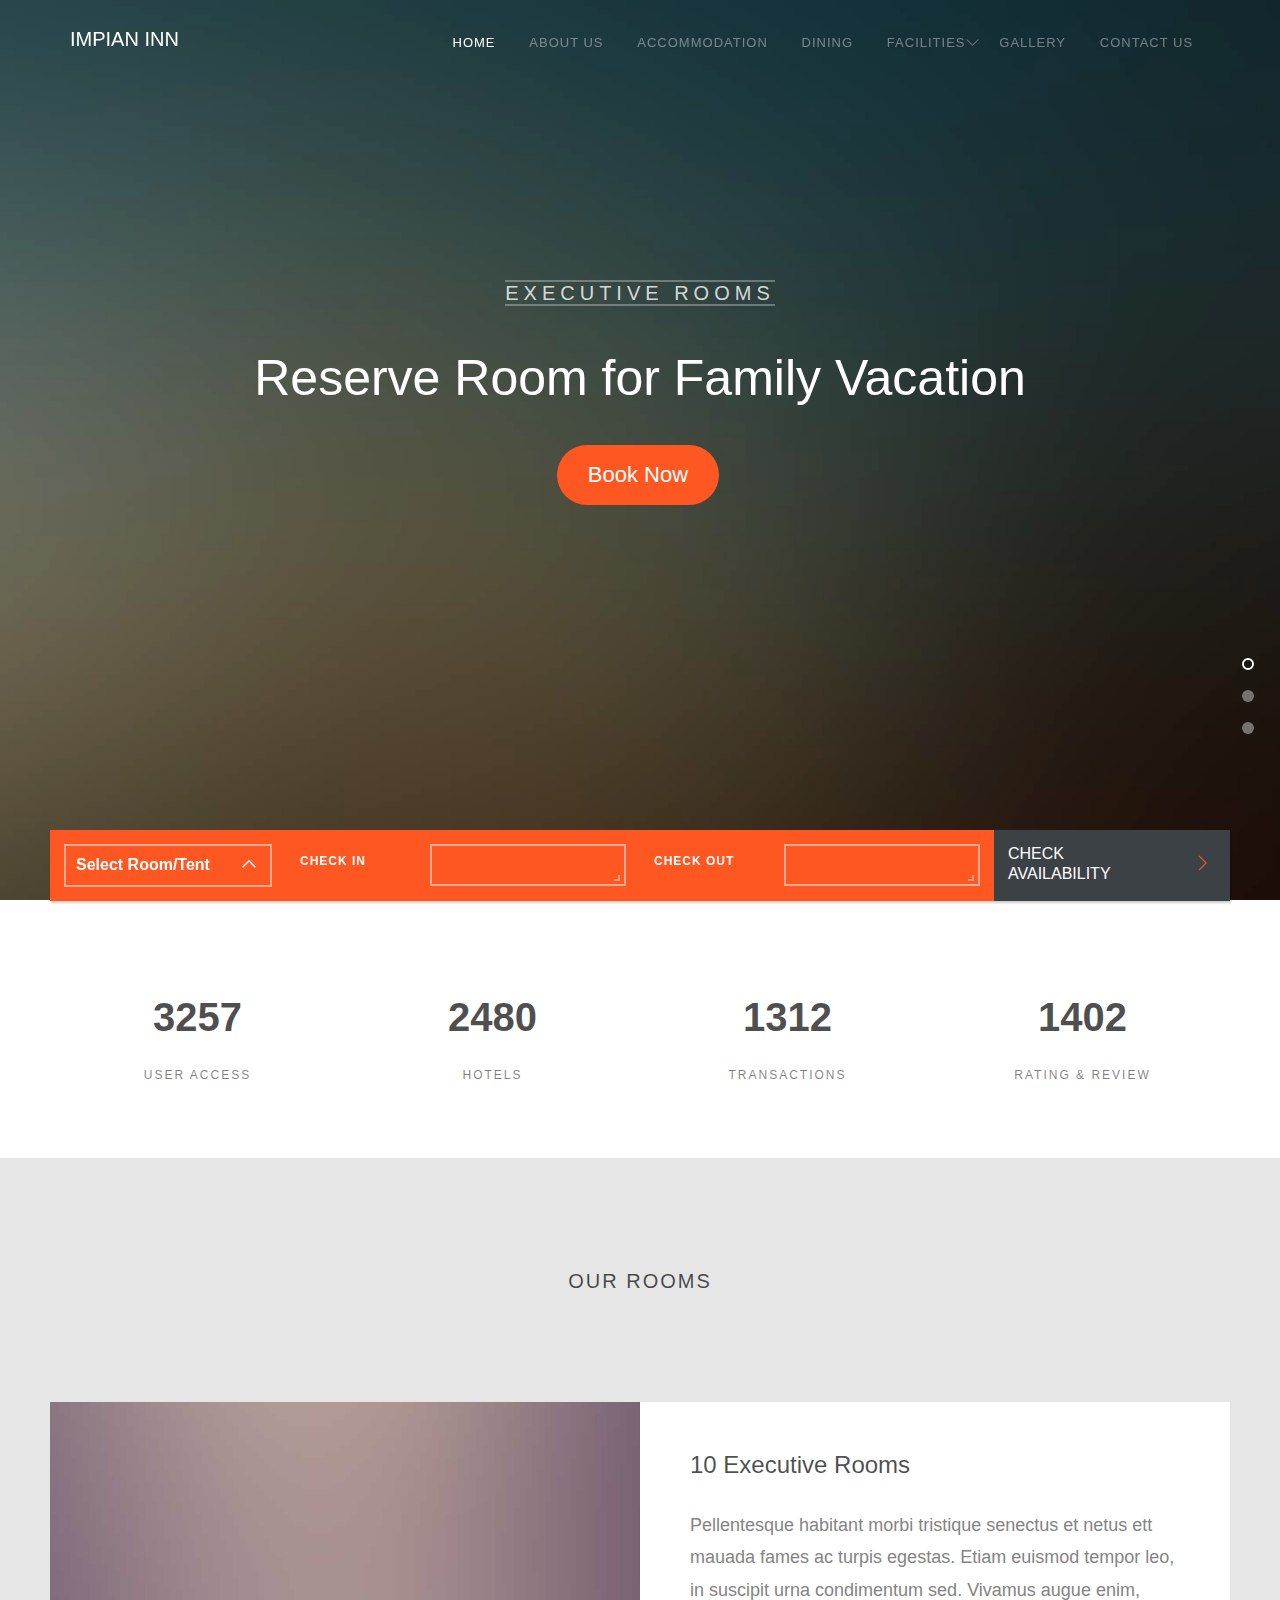
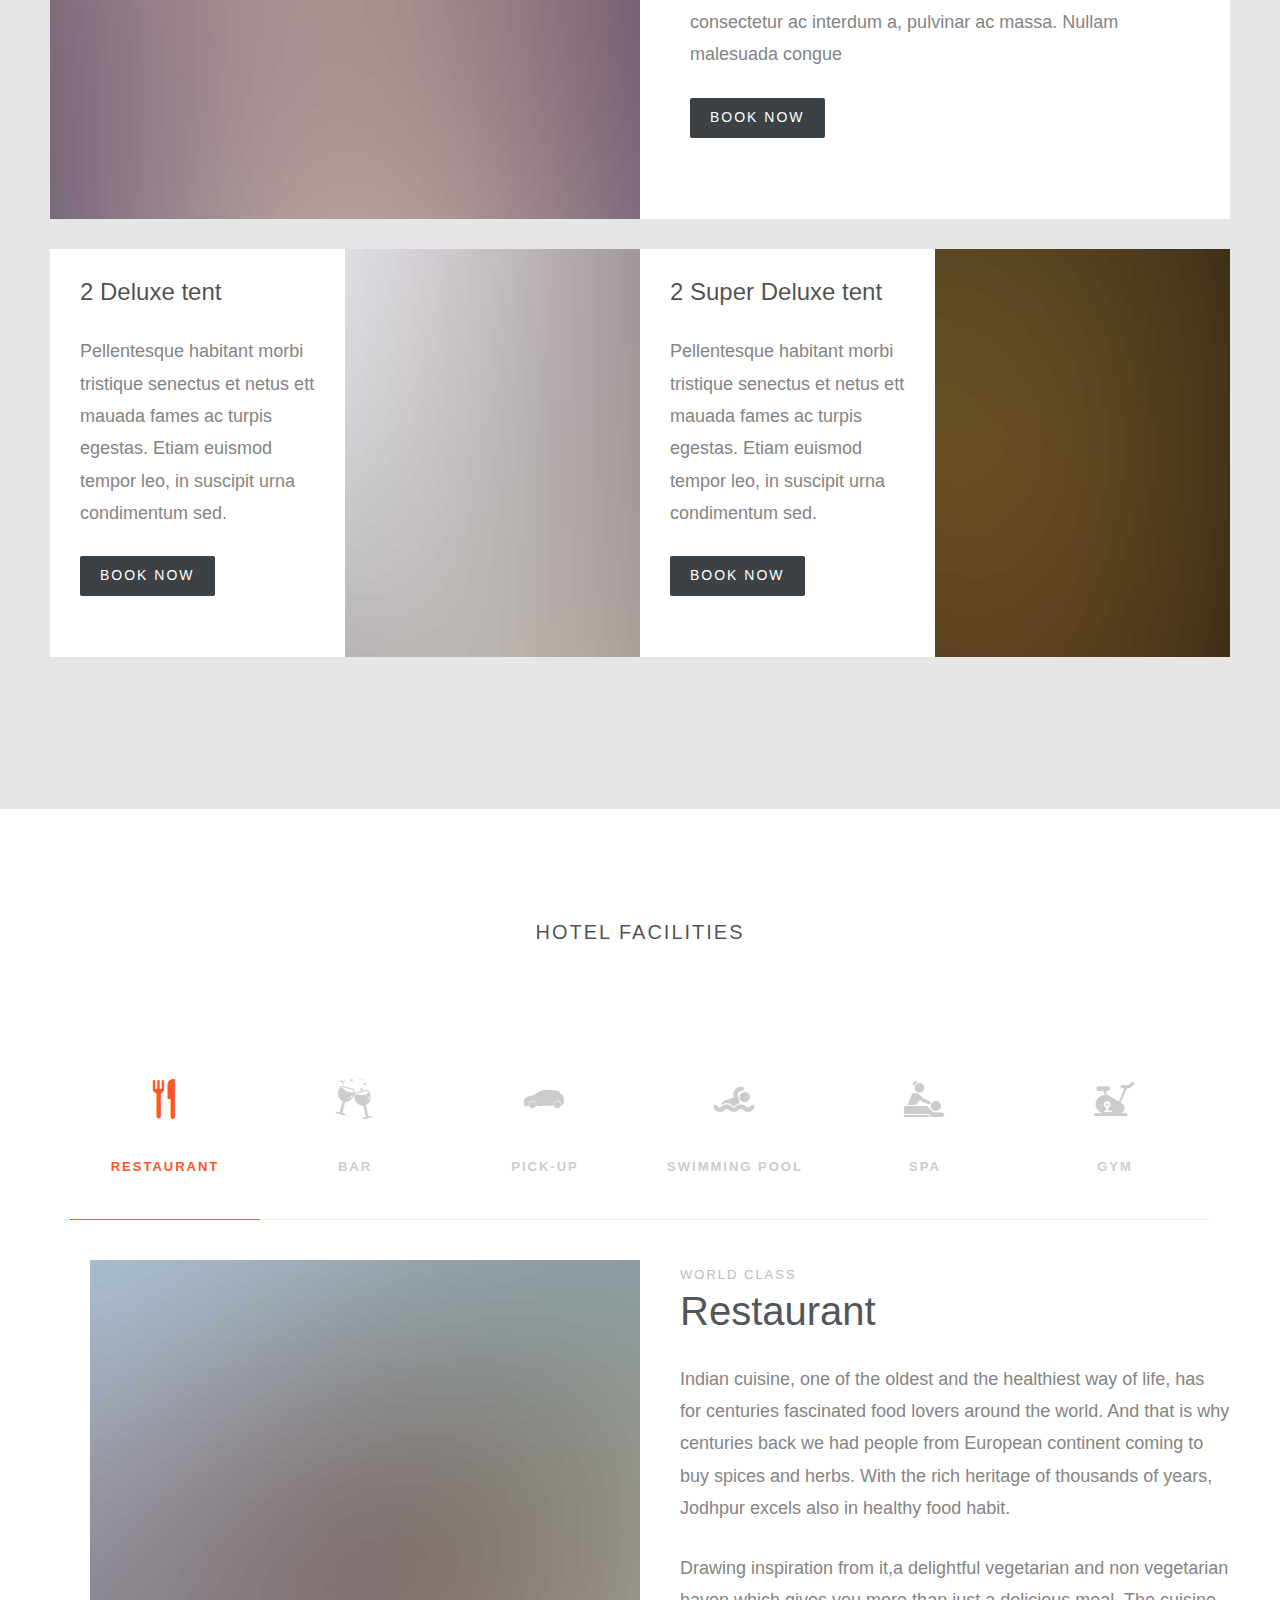
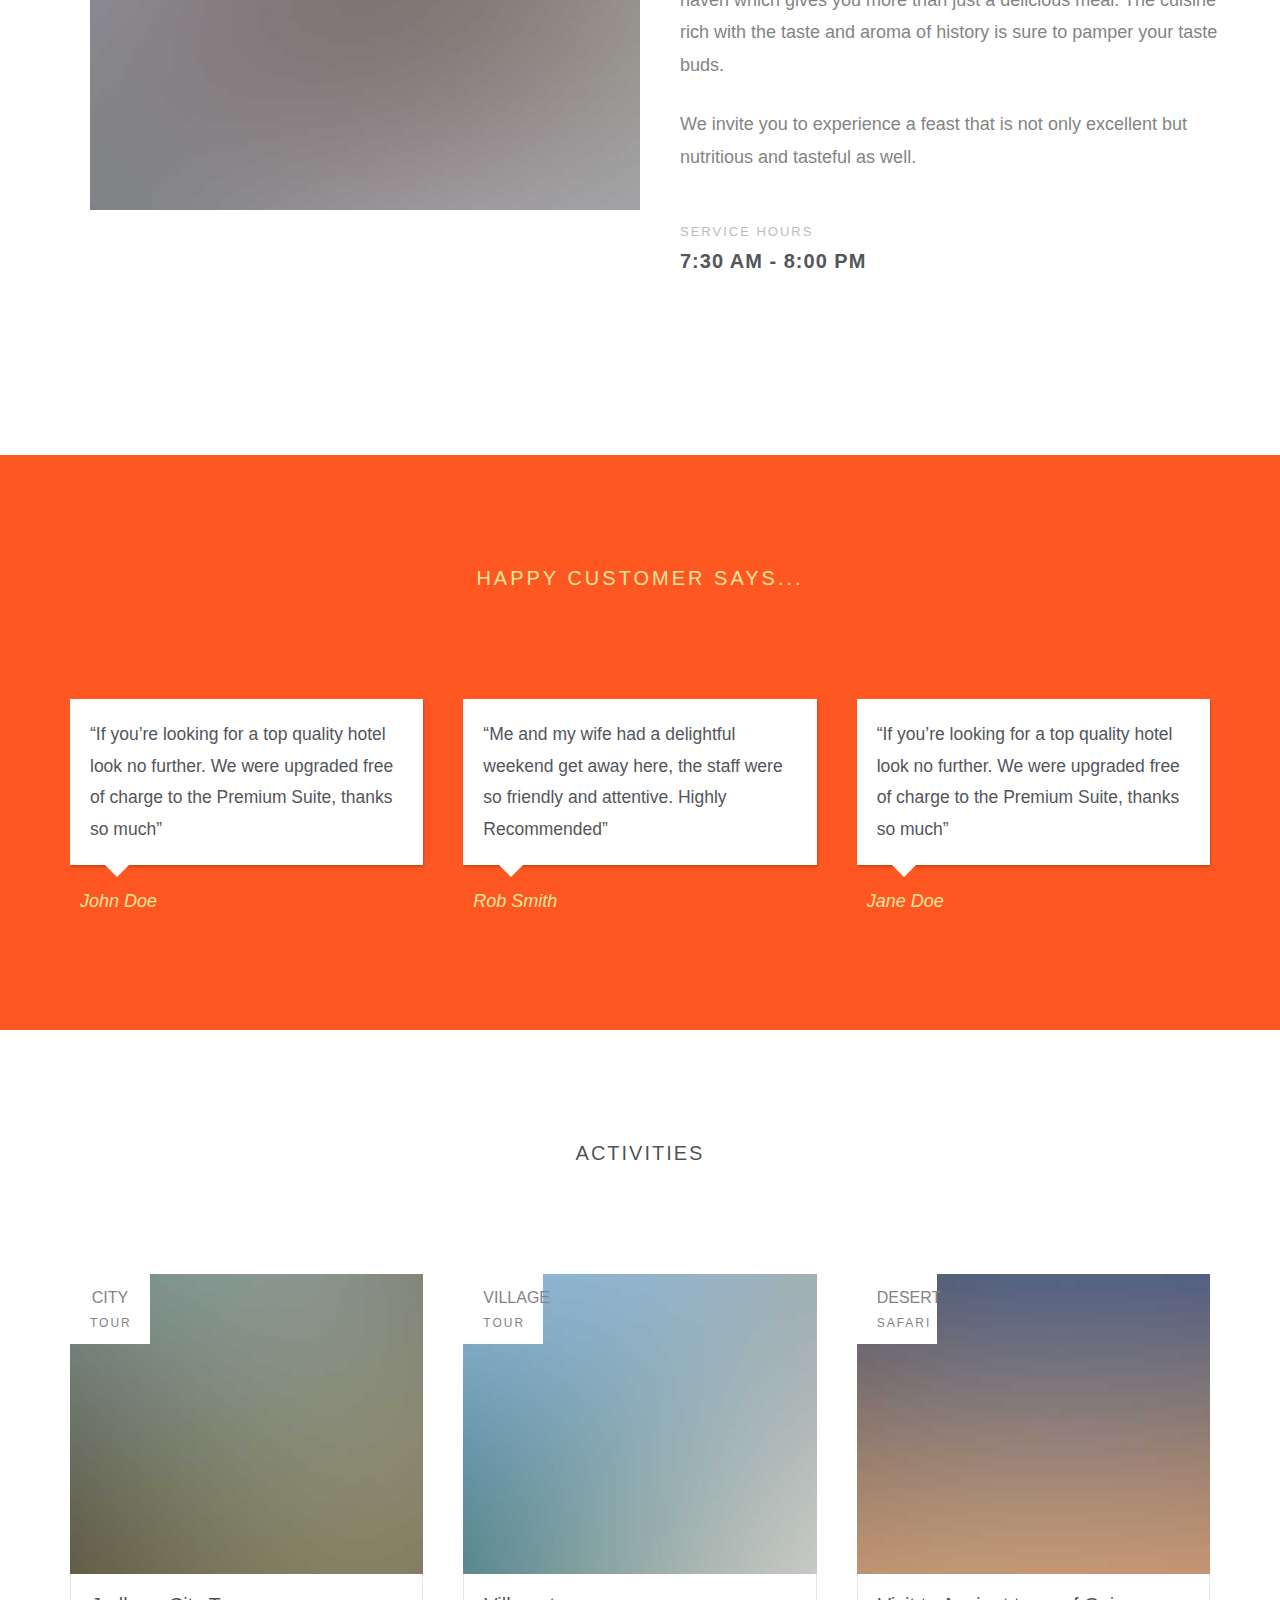
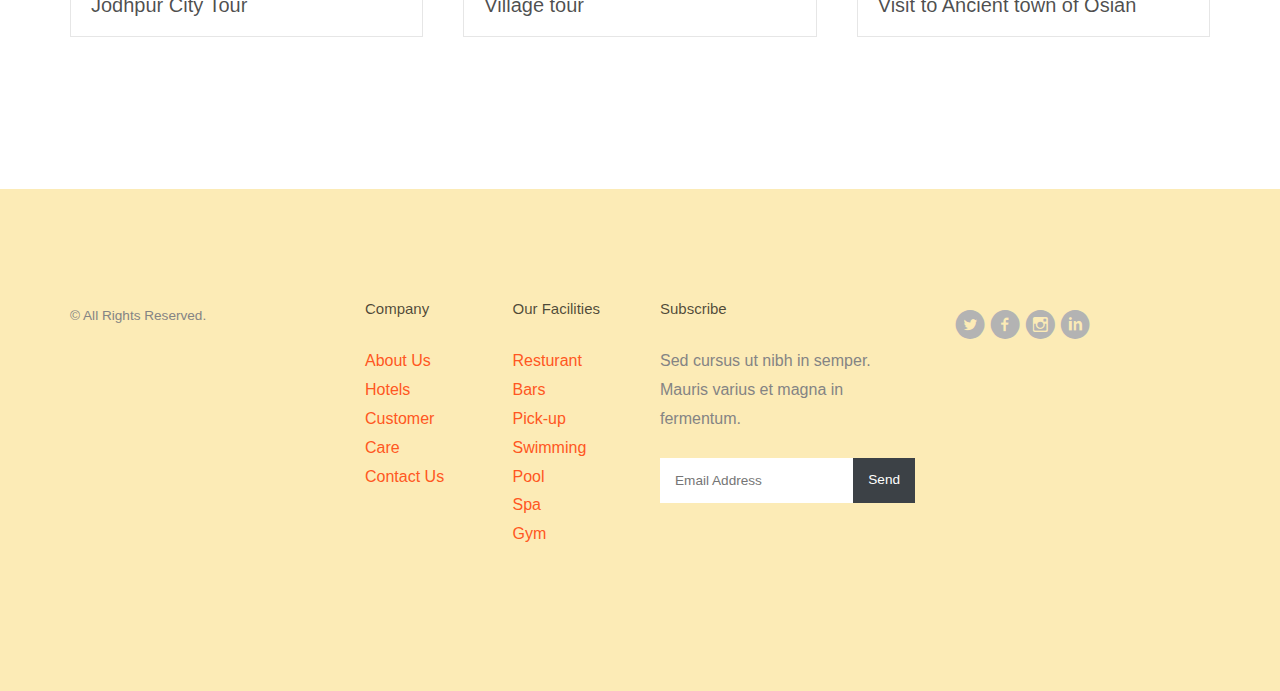
==== index.html @ e3e2f2d7 "Impian Inn Website" ====
<!DOCTYPE html>
<!--[if lt IE 7]>      <html class="no-js lt-ie9 lt-ie8 lt-ie7"> <![endif]-->
<!--[if IE 7]>         <html class="no-js lt-ie9 lt-ie8"> <![endif]-->
<!--[if IE 8]>         <html class="no-js lt-ie9"> <![endif]-->
<!--[if gt IE 8]><!--> <html class="no-js"> <!--<![endif]-->
	<head>
	<meta charset="utf-8">
	<meta http-equiv="X-UA-Compatible" content="IE=edge">
	<title>Impian </title>
	<meta name="viewport" content="width=device-width, initial-scale=1">
	<meta name="description" content="Free HTML5 Template by FREEHTML5.CO" />
	<meta name="keywords" content="free html5, free template, free bootstrap, html5, css3, mobile first, responsive" />
	<meta name="author" content="FREEHTML5.CO" />

  

  	<!-- Facebook and Twitter integration -->
	<meta property="og:title" content=""/>
	<meta property="og:image" content=""/>
	<meta property="og:url" content=""/>
	<meta property="og:site_name" content=""/>
	<meta property="og:description" content=""/>
	<meta name="twitter:title" content="" />
	<meta name="twitter:image" content="" />
	<meta name="twitter:url" content="" />
	<meta name="twitter:card" content="" />

	<!-- Place favicon.ico and apple-touch-icon.png in the root directory -->
	<link rel="shortcut icon" href="favicon.ico">
	<!-- <link href='https://fonts.googleapis.com/css?family=Lato:400,100,100italic,300,300italic,400italic,700italic,900,700,900italic' rel='stylesheet' type='text/css'> -->

	<!-- Stylesheets -->
	<!-- Dropdown Menu -->
	<link rel="stylesheet" href="css/superfish.css">
	<!-- Owl Slider -->
	<!-- <link rel="stylesheet" href="css/owl.carousel.css"> -->
	<!-- <link rel="stylesheet" href="css/owl.theme.default.min.css"> -->
	<!-- Date Picker -->
	<link rel="stylesheet" href="css/bootstrap-datepicker.min.css">
	<!-- CS Select -->
	<link rel="stylesheet" href="css/cs-select.css">
	<link rel="stylesheet" href="css/cs-skin-border.css">

	<!-- Themify Icons -->
	<link rel="stylesheet" href="css/themify-icons.css">
	<!-- Flat Icon -->
	<link rel="stylesheet" href="css/flaticon.css">
	<!-- Icomoon -->
	<link rel="stylesheet" href="css/icomoon.css">
	<!-- Flexslider  -->
	<link rel="stylesheet" href="css/flexslider.css">
	
	<!-- Style -->
	<link rel="stylesheet" href="css/style.css">

	<!-- Modernizr JS -->
	<script src="js/modernizr-2.6.2.min.js"></script>
	<!-- FOR IE9 below -->
	<!--[if lt IE 9]>
	<script src="js/respond.min.js"></script>
	<![endif]-->

</head>
<body>
	<!--Header Section Start-->
	<div id="fh5co-wrapper">
	<div id="fh5co-page">
	<div id="fh5co-header">
		<header id="fh5co-header-section">
			<div class="container">
				<div class="nav-header">
					<a href="#" class="js-fh5co-nav-toggle fh5co-nav-toggle"><i></i></a>
					<h1 id="fh5co-logo"><a href="index.html">Impian Inn</a></h1>
					<nav id="fh5co-menu-wrap" role="navigation">
						<ul class="sf-menu" id="fh5co-primary-menu">
							<li><a class="active" href="index.html">Home</a></li>
							<li>
								<a href="about.html" class="fh5co-sub-ddown">About Us</a>
								<!--<ul class="fh5co-sub-menu">
								 	<li><a href="#">Luxe Hotel</a></li>
								 	<li><a href="#">Deluxe Hotel</a></li>
									<li>
										<a href="#" class="fh5co-sub-ddown">King Hotel</a>
										<ul class="fh5co-sub-menu">
											<li><a href="http://freehtml5.co/preview/?item=build-free-html5-bootstrap-template" target="_blank">Build</a></li>
											<li><a href="http://freehtml5.co/preview/?item=work-free-html5-template-bootstrap" target="_blank">Work</a></li>
											<li><a href="http://freehtml5.co/preview/?item=light-free-html5-template-bootstrap" target="_blank">Light</a></li>
											<li><a href="http://freehtml5.co/preview/?item=relic-free-html5-template-using-bootstrap" target="_blank">Relic</a></li>
											<li><a href="http://freehtml5.co/preview/?item=display-free-html5-template-using-bootstrap" target="_blank">Display</a></li>
											<li><a href="http://freehtml5.co/preview/?item=sprint-free-html5-template-bootstrap" target="_blank">Sprint</a></li>
										</ul>
									</li>
									<li><a href="#">Five Star Hotel</a></li> 
								</ul> -->
							</li>
							<li>
								<a href="accommodation.html" class="fh5co-sub-ddown">Accommodation</a>
								
							</li>

							
							<li>
								<a href="daining.html">Dining</a>
								
							</li>


							<li>
								<a href="">Facilities</a>
								<ul class="fh5co-sub-menu">
									<li><a href="#">Swimming Pool</a></li>
									<li><a href="#">Location</a></li>
									<li><a href="#">Nearby Attractions</a></li>
									<li><a href="#">Getting Here</a></li>
									<li><a href="#">Offers</a></li>
									<li><a href="#">Special Deals</a></li>
									<li><a href="#">Packages</a></li>
								   
							   </ul>
							</li>
							<li><a href="gallery.html">Gallery</a></li>
							<li><a href="contact.html">Contact Us</a></li>
						</ul>
					</nav>
				</div>
			</div>
		</header>
		
	</div>
	<!-- Header Section End -->
	<aside id="fh5co-hero" class="js-fullheight">
		<div class="flexslider js-fullheight">
			<ul class="slides">
		   	<li style="background-image: url(images/slider1.jpg);">
		   		<div class="overlay-gradient"></div>
		   		<div class="container">
		   			<div class="col-md-12 col-md-offset-0 text-center slider-text">
		   				<div class="slider-text-inner js-fullheight">
		   					<div class="desc">
		   						<p><span>Executive Rooms</span></p>
		   						<h2>Reserve Room for Family Vacation</h2>
			   					<p>
			   						<a href="#" class="btn btn-primary btn-lg">Book Now</a>
			   					</p>
		   					</div>
		   				</div>
		   			</div>
		   		</div>
		   	</li>
		   	<li style="background-image: url(images/slider2.jpg);">
		   		<div class="overlay-gradient"></div>
		   		<div class="container">
		   			<div class="col-md-12 col-md-offset-0 text-center slider-text">
		   				<div class="slider-text-inner js-fullheight">
		   					<div class="desc">
		   						<p><span>Deluxe Tent</span></p>
		   						<h2>Make Your Vacation Comfortable</h2>
			   					<p>
			   						<a href="#" class="btn btn-primary btn-lg">Book Now</a>
			   					</p>
		   					</div>
		   				</div>
		   			</div>
		   		</div>
		   	</li>
		   	<li style="background-image: url(images/slider3.jpg);">
		   		<div class="overlay-gradient"></div>
		   		<div class="container">
		   			<div class="col-md-12 col-md-offset-0 text-center slider-text">
		   				<div class="slider-text-inner js-fullheight">
		   					<div class="desc">
		   						<p><span>Impian Inn</span></p>
		   						<h2>A Best Place To Enjoy Your Life</h2>
			   					<p>
			   						<a href="#" class="btn btn-primary btn-lg">Book Now</a>
			   					</p>
		   					</div>
		   				</div>
		   			</div>
		   		</div>
		   	</li>
		   	
		  	</ul>
	  	</div>
	</aside>
	<!--Header Section End-->

	<!--Chech Availability Form Start-->

	<div class="wrap">
		<div class="container">
			<div class="row">
				<div id="availability">
					<form action="#">

						<div class="a-col">
							<section>
								<select class="cs-select cs-skin-border">
									<option value="" disabled selected>Select Room/Tent</option>
									<option value="email">10 Executive Rooms</option>
									<option value="twitter">2 Deluxe tent</option>
									<option value="linkedin">2  Super Deluxe tent</option>
								</select>
							</section>
						</div>
						<div class="a-col alternate">
							<div class="input-field">
								<label for="date-start">Check In</label>
								<input type="text" class="form-control" id="date-start" />
							</div>
						</div>
						<div class="a-col alternate">
							<div class="input-field">
								<label for="date-end">Check Out</label>
								<input type="text" class="form-control" id="date-end" />
							</div>
						</div>
						<div class="a-col action">
							<a href="#">
								<span>Check</span>
								Availability
							</a>
						</div>
					</form>
				</div>
			</div>
		</div>
	</div>

	<!--Chech Availability Form End-->

	<!--Counter's Section Start-->
	
	<div id="fh5co-counter-section" class="fh5co-counters">
		<div class="container">
			<div class="row">
				<div class="col-md-3 text-center">
					<span class="fh5co-counter js-counter" data-from="0" data-to="20356" data-speed="5000" data-refresh-interval="50"></span>
					<span class="fh5co-counter-label">User Access</span>
				</div>
				<div class="col-md-3 text-center">
					<span class="fh5co-counter js-counter" data-from="0" data-to="15501" data-speed="5000" data-refresh-interval="50"></span>
					<span class="fh5co-counter-label">Hotels</span>
				</div>
				<div class="col-md-3 text-center">
					<span class="fh5co-counter js-counter" data-from="0" data-to="8200" data-speed="5000" data-refresh-interval="50"></span>
					<span class="fh5co-counter-label">Transactions</span>
				</div>
				<div class="col-md-3 text-center">
					<span class="fh5co-counter js-counter" data-from="0" data-to="8763" data-speed="5000" data-refresh-interval="50"></span>
					<span class="fh5co-counter-label">Rating &amp; Review</span>
				</div>
			</div>
		</div>
	</div>

	<!--Counter's Section End-->

	<!--Our Room's Section Start-->

	<div id="featured-hotel" class="fh5co-bg-color">
		<div class="container">
			
			<div class="row">
				<div class="col-md-12">
					<div class="section-title text-center">
						<h2>Our Rooms</h2>
					</div>
				</div>
			</div>

			<div class="row">
				<div class="feature-full-1col">
					<div class="image" style="background-image: url(images/hotel_feture_1.jpg);">
						<div class="descrip text-center">
							<p><small>For as low as</small><span>$100/night</span></p>
						</div>
					</div>
					<div class="desc">
						<h3>10 Executive Rooms</h3>
						<p>Pellentesque habitant morbi tristique senectus et netus ett mauada fames ac turpis egestas. Etiam euismod tempor leo, in suscipit urna condimentum sed. Vivamus augue enim, consectetur ac interdum a, pulvinar ac massa. Nullam malesuada congue </p>
						<p><a href="#" class="btn btn-primary btn-luxe-primary">Book Now <i class="ti-angle-right"></i></a></p>
					</div>
				</div>

				<div class="feature-full-2col">
					<div class="f-hotel">
						<div class="image" style="background-image: url(images/hotel_feture_2.jpg);">
							<div class="descrip text-center">
								<p><small>For as low as</small><span>$99/night</span></p>
							</div>
						</div>
						<div class="desc">
							<h3>2 Deluxe tent</h3>
							<p>Pellentesque habitant morbi tristique senectus et netus ett mauada fames ac turpis egestas. Etiam euismod tempor leo, 
							in suscipit urna condimentum sed. </p>
							<p><a href="#" class="btn btn-primary btn-luxe-primary">Book Now <i class="ti-angle-right"></i></a></p>
						</div>
					</div>
					<div class="f-hotel">
						<div class="image" style="background-image: url(images/hotel_feture_3.jpg);">
							<div class="descrip text-center">
								<p><small>For as low as</small><span>$99/night</span></p>
							</div>
						</div>
						<div class="desc">
							<h3>2  Super Deluxe tent</h3>
							<p>Pellentesque habitant morbi tristique senectus et netus ett mauada fames ac turpis egestas. Etiam euismod tempor leo, in suscipit urna condimentum sed. </p>
							<p><a href="#" class="btn btn-primary btn-luxe-primary">Book Now <i class="ti-angle-right"></i></a></p>
						</div>
					</div>
				</div>
			</div>

		</div>
	</div>

	<!--Our Room's Section End-->

	<!--Hotel's Facilities Section Start-->
	<div id="hotel-facilities">
		<div class="container">
			<div class="row">
				<div class="col-md-12">
					<div class="section-title text-center">
						<h2>Hotel Facilities</h2>
					</div>
				</div>
			</div>

			<div id="tabs">
				<nav class="tabs-nav">
					<a href="#" class="active" data-tab="tab1">
						<i class="flaticon-restaurant icon"></i>
						<span>Restaurant</span>
					</a>
					<a href="#" data-tab="tab2">
						<i class="flaticon-cup icon"></i>
						<span>Bar</span>
					</a>
					<a href="#" data-tab="tab3">
					
						<i class="flaticon-car icon"></i>
						<span>Pick-up</span>
					</a>
					<a href="#" data-tab="tab4">
						
						<i class="flaticon-swimming icon"></i>
						<span>Swimming Pool</span>
					</a>
					<a href="#" data-tab="tab5">
						
						<i class="flaticon-massage icon"></i>
						<span>Spa</span>
					</a>
					<a href="#" data-tab="tab6">
						
						<i class="flaticon-bicycle icon"></i>
						<span>Gym</span>
					</a>
				</nav>
				<div class="tab-content-container">
					<div class="tab-content active show" data-tab-content="tab1">
						<div class="container">
							<div class="row">
								<div class="col-md-6">
									<img src="images/tab_img_1.jpg" class="img-responsive" alt="Image">
								</div>
								<div class="col-md-6">
									<span class="super-heading-sm">World Class</span>
									<h3 class="heading">Restaurant</h3>
									<p>Indian cuisine, one of the oldest and the healthiest way of life, has for centuries fascinated food lovers around the world. And that is why centuries back we had people from European continent coming to buy spices and herbs. With the rich heritage of thousands of years, Jodhpur excels also in healthy food habit.</p>
									<p>Drawing inspiration from it,a  delightful vegetarian  and non vegetarian haven which gives you more than just a delicious meal. The cuisine rich with the taste and aroma of history is sure to pamper your taste buds.</p>
									<p>We invite you to experience a feast that is not only excellent but nutritious and tasteful as well.</p>
									<p class="service-hour">
										<span>Service Hours</span>
										<strong>7:30 AM - 8:00 PM</strong>
									</p>
								</div>
							</div>
						</div>
					</div>
					<div class="tab-content" data-tab-content="tab2">
						<div class="container">
							<div class="row">
								<div class="col-md-6">
									<img src="images/tab_img_2.jpg" class="img-responsive" alt="Image">
								</div>
								<div class="col-md-6">
									<span class="super-heading-sm">World Class</span>
									<h3 class="heading">Bars</h3>
									<p>Lorem ipsum dolor sit amet, consectetur adipisicing elit. Molestias officia perferendis modi impedit, rem quasi veritatis. Consectetur obcaecati incidunt, quae rerum, accusamus sapiente fuga vero at. Quia, labore, reprehenderit illum dolorem quae facilis reiciendis quas similique totam sequi ducimus temporibus ex nemo, omnis perferendis earum fugit impedit molestias animi vitae.</p>
									<p>Lorem ipsum dolor sit amet, consectetur adipisicing elit. Laboriosam neque blanditiis eveniet nesciunt, beatae similique doloribus, ex impedit rem officiis placeat dignissimos molestias temporibus, in! Minima quod, consequatur neque aliquam.</p>
									<p class="service-hour">
										<span>Service Hours</span>
										<strong>7:30 AM - 8:00 PM</strong>
									</p>
								</div>
							</div>
						</div>
					</div>
					<div class="tab-content" data-tab-content="tab3">
						<div class="container">
							<div class="row">
								<div class="col-md-6">
									<img src="images/tab_img_3.jpg" class="img-responsive" alt="Image">
								</div>
								<div class="col-md-6">
									<span class="super-heading-sm">World Class</span>
									<h3 class="heading">Pick Up</h3>
									<p>Lorem ipsum dolor sit amet, consectetur adipisicing elit. Molestias officia perferendis modi impedit, rem quasi veritatis. Consectetur obcaecati incidunt, quae rerum, accusamus sapiente fuga vero at. Quia, labore, reprehenderit illum dolorem quae facilis reiciendis quas similique totam sequi ducimus temporibus ex nemo, omnis perferendis earum fugit impedit molestias animi vitae.</p>
									<p>Lorem ipsum dolor sit amet, consectetur adipisicing elit. Laboriosam neque blanditiis eveniet nesciunt, beatae similique doloribus, ex impedit rem officiis placeat dignissimos molestias temporibus, in! Minima quod, consequatur neque aliquam.</p>
									<p class="service-hour">
										<span>Service Hours</span>
										<strong>7:30 AM - 8:00 PM</strong>
									</p>
								</div>
							</div>
						</div>
					</div>
					<div class="tab-content" data-tab-content="tab4">
						<div class="container">
							<div class="row">
								<div class="col-md-6">
									<img src="images/tab_img_4.jpg" class="img-responsive" alt="Image">
								</div>
								<div class="col-md-6">
									<span class="super-heading-sm">World Class</span>
									<h3 class="heading">Swimming Pool</h3>
									<p>Lorem ipsum dolor sit amet, consectetur adipisicing elit. Molestias officia perferendis modi impedit, rem quasi veritatis. Consectetur obcaecati incidunt, quae rerum, accusamus sapiente fuga vero at. Quia, labore, reprehenderit illum dolorem quae facilis reiciendis quas similique totam sequi ducimus temporibus ex nemo, omnis perferendis earum fugit impedit molestias animi vitae.</p>
									<p>Lorem ipsum dolor sit amet, consectetur adipisicing elit. Laboriosam neque blanditiis eveniet nesciunt, beatae similique doloribus, ex impedit rem officiis placeat dignissimos molestias temporibus, in! Minima quod, consequatur neque aliquam.</p>
									<p class="service-hour">
										<span>Service Hours</span>
										<strong>7:30 AM - 8:00 PM</strong>
									</p>
								</div>
							</div>
						</div>
					</div>
					<div class="tab-content" data-tab-content="tab5">
						<div class="container">
							<div class="row">
								<div class="col-md-6">
									<img src="images/tab_img_5.jpg" class="img-responsive" alt="Image">
								</div>
								<div class="col-md-6">
									<span class="super-heading-sm">World Class</span>
									<h3 class="heading">Spa</h3>
									<p>Lorem ipsum dolor sit amet, consectetur adipisicing elit. Molestias officia perferendis modi impedit, rem quasi veritatis. Consectetur obcaecati incidunt, quae rerum, accusamus sapiente fuga vero at. Quia, labore, reprehenderit illum dolorem quae facilis reiciendis quas similique totam sequi ducimus temporibus ex nemo, omnis perferendis earum fugit impedit molestias animi vitae.</p>
									<p>Lorem ipsum dolor sit amet, consectetur adipisicing elit. Laboriosam neque blanditiis eveniet nesciunt, beatae similique doloribus, ex impedit rem officiis placeat dignissimos molestias temporibus, in! Minima quod, consequatur neque aliquam.</p>
									<p class="service-hour">
										<span>Service Hours</span>
										<strong>7:30 AM - 8:00 PM</strong>
									</p>
								</div>
							</div>
						</div>
					</div>
					<div class="tab-content" data-tab-content="tab6">
						<div class="container">
							<div class="row">
								<div class="col-md-6">
									<img src="images/tab_img_6.jpg" class="img-responsive" alt="Image">
								</div>
								<div class="col-md-6">
									<span class="super-heading-sm">World Class</span>
									<h3 class="heading">Gym</h3>
									<p>Lorem ipsum dolor sit amet, consectetur adipisicing elit. Molestias officia perferendis modi impedit, rem quasi veritatis. Consectetur obcaecati incidunt, quae rerum, accusamus sapiente fuga vero at. Quia, labore, reprehenderit illum dolorem quae facilis reiciendis quas similique totam sequi ducimus temporibus ex nemo, omnis perferendis earum fugit impedit molestias animi vitae.</p>
									<p>Lorem ipsum dolor sit amet, consectetur adipisicing elit. Laboriosam neque blanditiis eveniet nesciunt, beatae similique doloribus, ex impedit rem officiis placeat dignissimos molestias temporibus, in! Minima quod, consequatur neque aliquam.</p>
									<p class="service-hour">
										<span>Service Hours</span>
										<strong>7:30 AM - 8:00 PM</strong>
									</p>
								</div>
							</div>
						</div>
					</div>
				</div>
			</div>
		</div>
	</div>
	<!--Hotel's Facilities Section End-->

	<!--Testimonial Section Start-->
	<div id="testimonial">
		<div class="container">
			<div class="row">
				<div class="col-md-12">
					<div class="section-title text-center">
						<h2>Happy Customer Says...</h2>
					</div>
				</div>
			</div>
			<div class="row">
				<div class="col-md-4">
					<div class="testimony">
						<blockquote>
							&ldquo;If you’re looking for a top quality hotel look no further. We were upgraded free of charge to the Premium Suite, thanks so much&rdquo;
						</blockquote>
						<p class="author"><cite>John Doe</cite></p>
					</div>
				</div>
				<div class="col-md-4">
					<div class="testimony">
						<blockquote>
							&ldquo;Me and my wife had a delightful weekend get away here, the staff were so friendly and attentive. Highly Recommended&rdquo;
						</blockquote>
						<p class="author"><cite>Rob Smith</cite></p>
					</div>
				</div>
				<div class="col-md-4">
					<div class="testimony">
						<blockquote>
							&ldquo;If you’re looking for a top quality hotel look no further. We were upgraded free of charge to the Premium Suite, thanks so much&rdquo;
						</blockquote>
						<p class="author"><cite>Jane Doe</cite></p>
					</div>
				</div>
			</div>
		</div>
	</div>
	<!--Testimonial Section End-->


	<div id="fh5co-blog-section">
		<div class="container">
			<div class="row">
				<div class="col-md-12">
					<div class="section-title text-center">
						<h2>Activities</h2>
					</div>
				</div>
			</div>
			<div class="row">
				<div class="col-md-4">
					<div class="blog-grid" style="background-image: url(images/image-1.jpg);">
						<div class="date text-center">
							<span>CITY</span>
							<small>TOUR</small>
						</div>
					</div>
					<div class="desc">
						<h3><a href="#">Jodhpur City Tour </a></h3>
					</div>
				</div>
				<div class="col-md-4">
					<div class="blog-grid" style="background-image: url(images/image-2.jpg);">
						<div class="date text-center">
							<span>VILLAGE</span>
							<small>TOUR</small>
						</div>
					</div>
					<div class="desc">
						<h3><a href="#">Village tour</a></h3>
					</div>
				</div>
				<div class="col-md-4">
					<div class="blog-grid" style="background-image: url(images/image-3.jpg);">
						<div class="date text-center">
							<span>Desert</span>
							<small>SAFARI</small>
						</div>
					</div>
					<div class="desc">
						<h3><a href="#">Visit to Ancient town of Osian</a></h3>
					</div>
				</div>
			</div>
		</div>
	</div>

	<footer id="footer" class="fh5co-bg-color">
		<div class="container">
			<div class="row">
				<div class="col-md-3">
					<div class="copyright">
						<p><small>&copy;  All Rights Reserved. <br>
						</p>
					</div>
				</div>
				<div class="col-md-6">
					<div class="row">
						<div class="col-md-3">
							<h3>Company</h3>
							<ul class="link">
								<li><a href="#">About Us</a></li>
								<li><a href="#">Hotels</a></li>
								<li><a href="#">Customer Care</a></li>
								<li><a href="#">Contact Us</a></li>
							</ul>
						</div>
						<div class="col-md-3">
							<h3>Our Facilities</h3>
							<ul class="link">
								<li><a href="#">Resturant</a></li>
								<li><a href="#">Bars</a></li>
								<li><a href="#">Pick-up</a></li>
								<li><a href="#">Swimming Pool</a></li>
								<li><a href="#">Spa</a></li>
								<li><a href="#">Gym</a></li>
							</ul>
						</div>
						<div class="col-md-6">
							<h3>Subscribe</h3>
							<p>Sed cursus ut nibh in semper. Mauris varius et magna in fermentum. </p>
							<form action="#" id="form-subscribe">
								<div class="form-field">
									<input type="email" placeholder="Email Address" id="email">
									<input type="submit" id="submit" value="Send">
								</div>
							</form>
						</div>
					</div>
				</div>
				<div class="col-md-3">
					<ul class="social-icons">
						<li>
							<a href="#"><i class="icon-twitter-with-circle"></i></a>
							<a href="#"><i class="icon-facebook-with-circle"></i></a>
							<a href="#"><i class="icon-instagram-with-circle"></i></a>
							<a href="#"><i class="icon-linkedin-with-circle"></i></a>
						</li>
					</ul>
				</div>
			</div>
		</div>
	</footer>

	</div>
	<!-- END fh5co-page -->

	</div>
	<!-- END fh5co-wrapper -->
	
	<!-- Javascripts -->
	<script src="js/jquery-2.1.4.min.js"></script>
	<!-- Dropdown Menu -->
	<script src="js/hoverIntent.js"></script>
	<script src="js/superfish.js"></script>
	<!-- Bootstrap -->
	<script src="js/bootstrap.min.js"></script>
	<!-- Waypoints -->
	<script src="js/jquery.waypoints.min.js"></script>
	<!-- Counters -->
	<script src="js/jquery.countTo.js"></script>
	<!-- Stellar Parallax -->
	<script src="js/jquery.stellar.min.js"></script>
	<!-- Owl Slider -->
	<!-- // <script src="js/owl.carousel.min.js"></script> -->
	<!-- Date Picker -->
	<script src="js/bootstrap-datepicker.min.js"></script>
	<!-- CS Select -->
	<script src="js/classie.js"></script>
	<script src="js/selectFx.js"></script>
	<!-- Flexslider -->
	<script src="js/jquery.flexslider-min.js"></script>

	<script src="js/custom.js"></script>

</body>
</html>
---- css/superfish.css ----
/*** ESSENTIAL STYLES ***/
.sf-menu, .sf-menu * {
	margin: 0;
	padding: 0;
	list-style: none;
}
.sf-menu li {
	position: relative;
}
.sf-menu ul {
	position: absolute;
	display: none;
	top: 100%;
	left: 0;
	z-index: 99;
}
.sf-menu > li {
	float: left;
}
.sf-menu li:hover > ul,
.sf-menu li.sfHover > ul {
	display: block;
}

.sf-menu a {
	display: block;
	position: relative;
}
.sf-menu ul ul {
	top: 0;
	left: 100%;
}


/*** DEMO SKIN ***/
.sf-menu {
	float: left;
	margin-bottom: 1em;
}
.sf-menu ul {
	box-shadow: 2px 2px 6px rgba(0,0,0,.2);
	min-width: 12em; /* allow long menu items to determine submenu width */
	*width: 12em; /* no auto sub width for IE7, see white-space comment below */
}
.sf-menu a {
	border-left: 1px solid #fff;
	border-top: 1px solid #dFeEFF; /* fallback colour must use full shorthand */
	border-top: 1px solid rgba(255,255,255,.5);
	padding: .75em 1em;
	text-decoration: none;
	zoom: 1; /* IE7 */
}
.sf-menu a {
	color: #13a;
}
.sf-menu li {
	background: #BDD2FF;
	white-space: nowrap; /* no need for Supersubs plugin */
	*white-space: normal; /* ...unless you support IE7 (let it wrap) */
	-webkit-transition: background .2s;
	transition: background .2s;
}
.sf-menu ul li {
	background: #AABDE6;
}
.sf-menu ul ul li {
	background: #9AAEDB;
}
.sf-menu li:hover,
.sf-menu li.sfHover {
	background: #CFDEFF;
	/* only transition out, not in */
	-webkit-transition: none;
	transition: none;
}

/*** arrows (for all except IE7) **/
.sf-arrows .sf-with-ul {
	padding-right: 2.5em;
	*padding-right: 1em; /* no CSS arrows for IE7 (lack pseudo-elements) */
}
/* styling for both css and generated arrows */
.sf-arrows .sf-with-ul:after {
	content: '';
	position: absolute;
	top: 50%;
	right: 1em;
	margin-top: -3px;
	height: 0;
	width: 0;
	/* order of following 3 rules important for fallbacks to work */
	border: 5px solid transparent;
	border-top-color: #dFeEFF; /* edit this to suit design (no rgba in IE8) */
	border-top-color: rgba(255,255,255,.5);
}
.sf-arrows > li > .sf-with-ul:focus:after,
.sf-arrows > li:hover > .sf-with-ul:after,
.sf-arrows > .sfHover > .sf-with-ul:after {
	border-top-color: white; /* IE8 fallback colour */
}
/* styling for right-facing arrows */
.sf-arrows ul .sf-with-ul:after {
	margin-top: -5px;
	margin-right: -3px;
	border-color: transparent;
	border-left-color: #dFeEFF; /* edit this to suit design (no rgba in IE8) */
	border-left-color: rgba(255,255,255,.5);
}
.sf-arrows ul li > .sf-with-ul:focus:after,
.sf-arrows ul li:hover > .sf-with-ul:after,
.sf-arrows ul .sfHover > .sf-with-ul:after {
	border-left-color: white;
}
---- css/cs-select.css ----
/* Default custom select styles */
div.cs-select {
	display: inline-block;
	vertical-align: middle;
	position: relative;
	text-align: left;
	background: #fff;
	z-index: 100;
	width: 100%;
	max-width: 500px;
	-webkit-touch-callout: none;
	-webkit-user-select: none;
	-khtml-user-select: none;
	-moz-user-select: none;
	-ms-user-select: none;
	user-select: none;
}

div.cs-select:focus {
	outline: none; /* For better accessibility add a style for this in your skin */
}

.cs-select select {
	display: none;
}

.cs-select span {
	display: block;
	position: relative;
	cursor: pointer;
	padding: 1em;
	white-space: nowrap;
	overflow: hidden;
	text-overflow: ellipsis;
}

/* Placeholder and selected option */
.cs-select > span {
	padding-right: 3em;
}

.cs-select > span::after,
.cs-select .cs-selected span::after {
	speak: none;
	position: absolute;
	top: 50%;
	-webkit-transform: translateY(-50%);
	transform: translateY(-50%);
	-webkit-font-smoothing: antialiased;
	-moz-osx-font-smoothing: grayscale;
}

.cs-select > span::after {
	content: '\25BE';
	right: 1em;
}

.cs-select .cs-selected span::after {
	content: '\2713';
	margin-left: 1em;
}

.cs-select.cs-active > span::after {
	-webkit-transform: translateY(-50%) rotate(180deg);
	transform: translateY(-50%) rotate(180deg);
}

div.cs-active {
	z-index: 200;
}

/* Options */
.cs-select .cs-options {
	position: absolute;
	overflow: hidden;
	width: 100%;
	background: #fff;
	visibility: hidden;
}

.cs-select.cs-active .cs-options {
	visibility: visible;
}

.cs-select ul {
	list-style: none;
	margin: 0;
	padding: 5px 0;
	width: 100%;
	font-size: 16px;
}

.cs-select ul span {
	padding: 1em;
	color: #777;
}

.cs-select ul li.cs-focus span {
	background-color: #ddd;
}

/* Optgroup and optgroup label */
.cs-select li.cs-optgroup ul {
	padding-left: 1em;
}

.cs-select li.cs-optgroup > span {
	cursor: default;
}
---- css/cs-skin-border.css ----
@font-face {
	font-family: 'themify';
	src:url('../fonts/themify.eot?-fvbane');
	src:url('../fonts/themify.eot?#iefix-fvbane') format('embedded-opentype'),
		url('../fonts/themify.woff?-fvbane') format('woff'),
		url('../fonts/themify.ttf?-fvbane') format('truetype'),
		url('../fonts/themify.svg?-fvbane#themify') format('svg');
	font-weight: normal;
	font-style: normal;
}

div.cs-skin-border {
	background: transparent;
	font-size: 16px;
	font-weight: 700;
	max-width: 600px;
}

@media screen and (max-width: 30em) {
	div.cs-skin-border { font-size: 1em; }
}

.cs-skin-border > span {
	border: 5px solid #000;
	border-color: inherit;
	-webkit-transition: background 0.2s, border-color 0.2s;
	transition: background 0.2s, border-color 0.2s;
}

.cs-skin-border > span::after,
.cs-skin-border .cs-selected span::after {
	font-family: 'themify';
	content: "\e648";
}

.cs-skin-border ul span::after {
	content: '';
	opacity: 0;
}

.cs-skin-border .cs-selected span::after {
	/*content: "\e64b";*/
	content: "\e64c";
	color: #ddd9c9;
	font-size: 1.5em;
	opacity: 1;
	-webkit-transition: opacity 0.2s;
	transition: opacity 0.2s;
}

.cs-skin-border.cs-active > span {
	background: #fff;
	border-color: #fff;
	color: #db4118;
}

.cs-skin-border .cs-options {
	color: #db4118;
	font-size: 0.75em;
	opacity: 0;
	-webkit-transition: opacity 0.2s, visibility 0s 0.2s;
	transition: opacity 0.2s, visibility 0s 0.2s;
}

.cs-skin-border.cs-active .cs-options {
	opacity: 1;
	-webkit-transition: opacity 0.2s;
	transition: opacity 0.2s;
}

.cs-skin-border ul span {
	padding: 1em 2em;
	-webkit-backface-visibility: hidden;
	backface-visibility: hidden;
}

.cs-skin-border .cs-options li span:hover,
.cs-skin-border li.cs-focus span {
	background: #f5f3ec;
}
---- css/themify-icons.css ----
@font-face {
	font-family: 'themify';
	src:url('../fonts/themify/themify.eot?-fvbane');
	src:url('../fonts/themify/themify.eot?#iefix-fvbane') format('embedded-opentype'),
		url('../fonts/themify/themify.woff?-fvbane') format('woff'),
		url('../fonts/themify/themify.ttf?-fvbane') format('truetype'),
		url('../fonts/themify/themify.svg?-fvbane#themify') format('svg');
	font-weight: normal;
	font-style: normal;
}

[class^="ti-"], [class*=" ti-"] {
	font-family: 'themify';
	speak: none;
	font-style: normal;
	font-weight: normal;
	font-variant: normal;
	text-transform: none;
	line-height: 1;

	/* Better Font Rendering =========== */
	-webkit-font-smoothing: antialiased;
	-moz-osx-font-smoothing: grayscale;
}

.ti-wand:before {
	content: "\e600";
}
.ti-volume:before {
	content: "\e601";
}
.ti-user:before {
	content: "\e602";
}
.ti-unlock:before {
	content: "\e603";
}
.ti-unlink:before {
	content: "\e604";
}
.ti-trash:before {
	content: "\e605";
}
.ti-thought:before {
	content: "\e606";
}
.ti-target:before {
	content: "\e607";
}
.ti-tag:before {
	content: "\e608";
}
.ti-tablet:before {
	content: "\e609";
}
.ti-star:before {
	content: "\e60a";
}
.ti-spray:before {
	content: "\e60b";
}
.ti-signal:before {
	content: "\e60c";
}
.ti-shopping-cart:before {
	content: "\e60d";
}
.ti-shopping-cart-full:before {
	content: "\e60e";
}
.ti-settings:before {
	content: "\e60f";
}
.ti-search:before {
	content: "\e610";
}
.ti-zoom-in:before {
	content: "\e611";
}
.ti-zoom-out:before {
	content: "\e612";
}
.ti-cut:before {
	content: "\e613";
}
.ti-ruler:before {
	content: "\e614";
}
.ti-ruler-pencil:before {
	content: "\e615";
}
.ti-ruler-alt:before {
	content: "\e616";
}
.ti-bookmark:before {
	content: "\e617";
}
.ti-bookmark-alt:before {
	content: "\e618";
}
.ti-reload:before {
	content: "\e619";
}
.ti-plus:before {
	content: "\e61a";
}
.ti-pin:before {
	content: "\e61b";
}
.ti-pencil:before {
	content: "\e61c";
}
.ti-pencil-alt:before {
	content: "\e61d";
}
.ti-paint-roller:before {
	content: "\e61e";
}
.ti-paint-bucket:before {
	content: "\e61f";
}
.ti-na:before {
	content: "\e620";
}
.ti-mobile:before {
	content: "\e621";
}
.ti-minus:before {
	content: "\e622";
}
.ti-medall:before {
	content: "\e623";
}
.ti-medall-alt:before {
	content: "\e624";
}
.ti-marker:before {
	content: "\e625";
}
.ti-marker-alt:before {
	content: "\e626";
}
.ti-arrow-up:before {
	content: "\e627";
}
.ti-arrow-right:before {
	content: "\e628";
}
.ti-arrow-left:before {
	content: "\e629";
}
.ti-arrow-down:before {
	content: "\e62a";
}
.ti-lock:before {
	content: "\e62b";
}
.ti-location-arrow:before {
	content: "\e62c";
}
.ti-link:before {
	content: "\e62d";
}
.ti-layout:before {
	content: "\e62e";
}
.ti-layers:before {
	content: "\e62f";
}
.ti-layers-alt:before {
	content: "\e630";
}
.ti-key:before {
	content: "\e631";
}
.ti-import:before {
	content: "\e632";
}
.ti-image:before {
	content: "\e633";
}
.ti-heart:before {
	content: "\e634";
}
.ti-heart-broken:before {
	content: "\e635";
}
.ti-hand-stop:before {
	content: "\e636";
}
.ti-hand-open:before {
	content: "\e637";
}
.ti-hand-drag:before {
	content: "\e638";
}
.ti-folder:before {
	content: "\e639";
}
.ti-flag:before {
	content: "\e63a";
}
.ti-flag-alt:before {
	content: "\e63b";
}
.ti-flag-alt-2:before {
	content: "\e63c";
}
.ti-eye:before {
	content: "\e63d";
}
.ti-export:before {
	content: "\e63e";
}
.ti-exchange-vertical:before {
	content: "\e63f";
}
.ti-desktop:before {
	content: "\e640";
}
.ti-cup:before {
	content: "\e641";
}
.ti-crown:before {
	content: "\e642";
}
.ti-comments:before {
	content: "\e643";
}
.ti-comment:before {
	content: "\e644";
}
.ti-comment-alt:before {
	content: "\e645";
}
.ti-close:before {
	content: "\e646";
}
.ti-clip:before {
	content: "\e647";
}
.ti-angle-up:before {
	content: "\e648";
}
.ti-angle-right:before {
	content: "\e649";
}
.ti-angle-left:before {
	content: "\e64a";
}
.ti-angle-down:before {
	content: "\e64b";
}
.ti-check:before {
	content: "\e64c";
}
.ti-check-box:before {
	content: "\e64d";
}
.ti-camera:before {
	content: "\e64e";
}
.ti-announcement:before {
	content: "\e64f";
}
.ti-brush:before {
	content: "\e650";
}
.ti-briefcase:before {
	content: "\e651";
}
.ti-bolt:before {
	content: "\e652";
}
.ti-bolt-alt:before {
	content: "\e653";
}
.ti-blackboard:before {
	content: "\e654";
}
.ti-bag:before {
	content: "\e655";
}
.ti-move:before {
	content: "\e656";
}
.ti-arrows-vertical:before {
	content: "\e657";
}
.ti-arrows-horizontal:before {
	content: "\e658";
}
.ti-fullscreen:before {
	content: "\e659";
}
.ti-arrow-top-right:before {
	content: "\e65a";
}
.ti-arrow-top-left:before {
	content: "\e65b";
}
.ti-arrow-circle-up:before {
	content: "\e65c";
}
.ti-arrow-circle-right:before {
	content: "\e65d";
}
.ti-arrow-circle-left:before {
	content: "\e65e";
}
.ti-arrow-circle-down:before {
	content: "\e65f";
}
.ti-angle-double-up:before {
	content: "\e660";
}
.ti-angle-double-right:before {
	content: "\e661";
}
.ti-angle-double-left:before {
	content: "\e662";
}
.ti-angle-double-down:before {
	content: "\e663";
}
.ti-zip:before {
	content: "\e664";
}
.ti-world:before {
	content: "\e665";
}
.ti-wheelchair:before {
	content: "\e666";
}
.ti-view-list:before {
	content: "\e667";
}
.ti-view-list-alt:before {
	content: "\e668";
}
.ti-view-grid:before {
	content: "\e669";
}
.ti-uppercase:before {
	content: "\e66a";
}
.ti-upload:before {
	content: "\e66b";
}
.ti-underline:before {
	content: "\e66c";
}
.ti-truck:before {
	content: "\e66d";
}
.ti-timer:before {
	content: "\e66e";
}
.ti-ticket:before {
	content: "\e66f";
}
.ti-thumb-up:before {
	content: "\e670";
}
.ti-thumb-down:before {
	content: "\e671";
}
.ti-text:before {
	content: "\e672";
}
.ti-stats-up:before {
	content: "\e673";
}
.ti-stats-down:before {
	content: "\e674";
}
.ti-split-v:before {
	content: "\e675";
}
.ti-split-h:before {
	content: "\e676";
}
.ti-smallcap:before {
	content: "\e677";
}
.ti-shine:before {
	content: "\e678";
}
.ti-shift-right:before {
	content: "\e679";
}
.ti-shift-left:before {
	content: "\e67a";
}
.ti-shield:before {
	content: "\e67b";
}
.ti-notepad:before {
	content: "\e67c";
}
.ti-server:before {
	content: "\e67d";
}
.ti-quote-right:before {
	content: "\e67e";
}
.ti-quote-left:before {
	content: "\e67f";
}
.ti-pulse:before {
	content: "\e680";
}
.ti-printer:before {
	content: "\e681";
}
.ti-power-off:before {
	content: "\e682";
}
.ti-plug:before {
	content: "\e683";
}
.ti-pie-chart:before {
	content: "\e684";
}
.ti-paragraph:before {
	content: "\e685";
}
.ti-panel:before {
	content: "\e686";
}
.ti-package:before {
	content: "\e687";
}
.ti-music:before {
	content: "\e688";
}
.ti-music-alt:before {
	content: "\e689";
}
.ti-mouse:before {
	content: "\e68a";
}
.ti-mouse-alt:before {
	content: "\e68b";
}
.ti-money:before {
	content: "\e68c";
}
.ti-microphone:before {
	content: "\e68d";
}
.ti-menu:before {
	content: "\e68e";
}
.ti-menu-alt:before {
	content: "\e68f";
}
.ti-map:before {
	content: "\e690";
}
.ti-map-alt:before {
	content: "\e691";
}
.ti-loop:before {
	content: "\e692";
}
.ti-location-pin:before {
	content: "\e693";
}
.ti-list:before {
	content: "\e694";
}
.ti-light-bulb:before {
	content: "\e695";
}
.ti-Italic:before {
	content: "\e696";
}
.ti-info:before {
	content: "\e697";
}
.ti-infinite:before {
	content: "\e698";
}
.ti-id-badge:before {
	content: "\e699";
}
.ti-hummer:before {
	content: "\e69a";
}
.ti-home:before {
	content: "\e69b";
}
.ti-help:before {
	content: "\e69c";
}
.ti-headphone:before {
	content: "\e69d";
}
.ti-harddrives:before {
	content: "\e69e";
}
.ti-harddrive:before {
	content: "\e69f";
}
.ti-gift:before {
	content: "\e6a0";
}
.ti-game:before {
	content: "\e6a1";
}
.ti-filter:before {
	content: "\e6a2";
}
.ti-files:before {
	content: "\e6a3";
}
.ti-file:before {
	content: "\e6a4";
}
.ti-eraser:before {
	content: "\e6a5";
}
.ti-envelope:before {
	content: "\e6a6";
}
.ti-download:before {
	content: "\e6a7";
}
.ti-direction:before {
	content: "\e6a8";
}
.ti-direction-alt:before {
	content: "\e6a9";
}
.ti-dashboard:before {
	content: "\e6aa";
}
.ti-control-stop:before {
	content: "\e6ab";
}
.ti-control-shuffle:before {
	content: "\e6ac";
}
.ti-control-play:before {
	content: "\e6ad";
}
.ti-control-pause:before {
	content: "\e6ae";
}
.ti-control-forward:before {
	content: "\e6af";
}
.ti-control-backward:before {
	content: "\e6b0";
}
.ti-cloud:before {
	content: "\e6b1";
}
.ti-cloud-up:before {
	content: "\e6b2";
}
.ti-cloud-down:before {
	content: "\e6b3";
}
.ti-clipboard:before {
	content: "\e6b4";
}
.ti-car:before {
	content: "\e6b5";
}
.ti-calendar:before {
	content: "\e6b6";
}
.ti-book:before {
	content: "\e6b7";
}
.ti-bell:before {
	content: "\e6b8";
}
.ti-basketball:before {
	content: "\e6b9";
}
.ti-bar-chart:before {
	content: "\e6ba";
}
.ti-bar-chart-alt:before {
	content: "\e6bb";
}
.ti-back-right:before {
	content: "\e6bc";
}
.ti-back-left:before {
	content: "\e6bd";
}
.ti-arrows-corner:before {
	content: "\e6be";
}
.ti-archive:before {
	content: "\e6bf";
}
.ti-anchor:before {
	content: "\e6c0";
}
.ti-align-right:before {
	content: "\e6c1";
}
.ti-align-left:before {
	content: "\e6c2";
}
.ti-align-justify:before {
	content: "\e6c3";
}
.ti-align-center:before {
	content: "\e6c4";
}
.ti-alert:before {
	content: "\e6c5";
}
.ti-alarm-clock:before {
	content: "\e6c6";
}
.ti-agenda:before {
	content: "\e6c7";
}
.ti-write:before {
	content: "\e6c8";
}
.ti-window:before {
	content: "\e6c9";
}
.ti-widgetized:before {
	content: "\e6ca";
}
.ti-widget:before {
	content: "\e6cb";
}
.ti-widget-alt:before {
	content: "\e6cc";
}
.ti-wallet:before {
	content: "\e6cd";
}
.ti-video-clapper:before {
	content: "\e6ce";
}
.ti-video-camera:before {
	content: "\e6cf";
}
.ti-vector:before {
	content: "\e6d0";
}
.ti-themify-logo:before {
	content: "\e6d1";
}
.ti-themify-favicon:before {
	content: "\e6d2";
}
.ti-themify-favicon-alt:before {
	content: "\e6d3";
}
.ti-support:before {
	content: "\e6d4";
}
.ti-stamp:before {
	content: "\e6d5";
}
.ti-split-v-alt:before {
	content: "\e6d6";
}
.ti-slice:before {
	content: "\e6d7";
}
.ti-shortcode:before {
	content: "\e6d8";
}
.ti-shift-right-alt:before {
	content: "\e6d9";
}
.ti-shift-left-alt:before {
	content: "\e6da";
}
.ti-ruler-alt-2:before {
	content: "\e6db";
}
.ti-receipt:before {
	content: "\e6dc";
}
.ti-pin2:before {
	content: "\e6dd";
}
.ti-pin-alt:before {
	content: "\e6de";
}
.ti-pencil-alt2:before {
	content: "\e6df";
}
.ti-palette:before {
	content: "\e6e0";
}
.ti-more:before {
	content: "\e6e1";
}
.ti-more-alt:before {
	content: "\e6e2";
}
.ti-microphone-alt:before {
	content: "\e6e3";
}
.ti-magnet:before {
	content: "\e6e4";
}
.ti-line-double:before {
	content: "\e6e5";
}
.ti-line-dotted:before {
	content: "\e6e6";
}
.ti-line-dashed:before {
	content: "\e6e7";
}
.ti-layout-width-full:before {
	content: "\e6e8";
}
.ti-layout-width-default:before {
	content: "\e6e9";
}
.ti-layout-width-default-alt:before {
	content: "\e6ea";
}
.ti-layout-tab:before {
	content: "\e6eb";
}
.ti-layout-tab-window:before {
	content: "\e6ec";
}
.ti-layout-tab-v:before {
	content: "\e6ed";
}
.ti-layout-tab-min:before {
	content: "\e6ee";
}
.ti-layout-slider:before {
	content: "\e6ef";
}
.ti-layout-slider-alt:before {
	content: "\e6f0";
}
.ti-layout-sidebar-right:before {
	content: "\e6f1";
}
.ti-layout-sidebar-none:before {
	content: "\e6f2";
}
.ti-layout-sidebar-left:before {
	content: "\e6f3";
}
.ti-layout-placeholder:before {
	content: "\e6f4";
}
.ti-layout-menu:before {
	content: "\e6f5";
}
.ti-layout-menu-v:before {
	content: "\e6f6";
}
.ti-layout-menu-separated:before {
	content: "\e6f7";
}
.ti-layout-menu-full:before {
	content: "\e6f8";
}
.ti-layout-media-right-alt:before {
	content: "\e6f9";
}
.ti-layout-media-right:before {
	content: "\e6fa";
}
.ti-layout-media-overlay:before {
	content: "\e6fb";
}
.ti-layout-media-overlay-alt:before {
	content: "\e6fc";
}
.ti-layout-media-overlay-alt-2:before {
	content: "\e6fd";
}
.ti-layout-media-left-alt:before {
	content: "\e6fe";
}
.ti-layout-media-left:before {
	content: "\e6ff";
}
.ti-layout-media-center-alt:before {
	content: "\e700";
}
.ti-layout-media-center:before {
	content: "\e701";
}
.ti-layout-list-thumb:before {
	content: "\e702";
}
.ti-layout-list-thumb-alt:before {
	content: "\e703";
}
.ti-layout-list-post:before {
	content: "\e704";
}
.ti-layout-list-large-image:before {
	content: "\e705";
}
.ti-layout-line-solid:before {
	content: "\e706";
}
.ti-layout-grid4:before {
	content: "\e707";
}
.ti-layout-grid3:before {
	content: "\e708";
}
.ti-layout-grid2:before {
	content: "\e709";
}
.ti-layout-grid2-thumb:before {
	content: "\e70a";
}
.ti-layout-cta-right:before {
	content: "\e70b";
}
.ti-layout-cta-left:before {
	content: "\e70c";
}
.ti-layout-cta-center:before {
	content: "\e70d";
}
.ti-layout-cta-btn-right:before {
	content: "\e70e";
}
.ti-layout-cta-btn-left:before {
	content: "\e70f";
}
.ti-layout-column4:before {
	content: "\e710";
}
.ti-layout-column3:before {
	content: "\e711";
}
.ti-layout-column2:before {
	content: "\e712";
}
.ti-layout-accordion-separated:before {
	content: "\e713";
}
.ti-layout-accordion-merged:before {
	content: "\e714";
}
.ti-layout-accordion-list:before {
	content: "\e715";
}
.ti-ink-pen:before {
	content: "\e716";
}
.ti-info-alt:before {
	content: "\e717";
}
.ti-help-alt:before {
	content: "\e718";
}
.ti-headphone-alt:before {
	content: "\e719";
}
.ti-hand-point-up:before {
	content: "\e71a";
}
.ti-hand-point-right:before {
	content: "\e71b";
}
.ti-hand-point-left:before {
	content: "\e71c";
}
.ti-hand-point-down:before {
	content: "\e71d";
}
.ti-gallery:before {
	content: "\e71e";
}
.ti-face-smile:before {
	content: "\e71f";
}
.ti-face-sad:before {
	content: "\e720";
}
.ti-credit-card:before {
	content: "\e721";
}
.ti-control-skip-forward:before {
	content: "\e722";
}
.ti-control-skip-backward:before {
	content: "\e723";
}
.ti-control-record:before {
	content: "\e724";
}
.ti-control-eject:before {
	content: "\e725";
}
.ti-comments-smiley:before {
	content: "\e726";
}
.ti-brush-alt:before {
	content: "\e727";
}
.ti-youtube:before {
	content: "\e728";
}
.ti-vimeo:before {
	content: "\e729";
}
.ti-twitter:before {
	content: "\e72a";
}
.ti-time:before {
	content: "\e72b";
}
.ti-tumblr:before {
	content: "\e72c";
}
.ti-skype:before {
	content: "\e72d";
}
.ti-share:before {
	content: "\e72e";
}
.ti-share-alt:before {
	content: "\e72f";
}
.ti-rocket:before {
	content: "\e730";
}
.ti-pinterest:before {
	content: "\e731";
}
.ti-new-window:before {
	content: "\e732";
}
.ti-microsoft:before {
	content: "\e733";
}
.ti-list-ol:before {
	content: "\e734";
}
.ti-linkedin:before {
	content: "\e735";
}
.ti-layout-sidebar-2:before {
	content: "\e736";
}
.ti-layout-grid4-alt:before {
	content: "\e737";
}
.ti-layout-grid3-alt:before {
	content: "\e738";
}
.ti-layout-grid2-alt:before {
	content: "\e739";
}
.ti-layout-column4-alt:before {
	content: "\e73a";
}
.ti-layout-column3-alt:before {
	content: "\e73b";
}
.ti-layout-column2-alt:before {
	content: "\e73c";
}
.ti-instagram:before {
	content: "\e73d";
}
.ti-google:before {
	content: "\e73e";
}
.ti-github:before {
	content: "\e73f";
}
.ti-flickr:before {
	content: "\e740";
}
.ti-facebook:before {
	content: "\e741";
}
.ti-dropbox:before {
	content: "\e742";
}
.ti-dribbble:before {
	content: "\e743";
}
.ti-apple:before {
	content: "\e744";
}
.ti-android:before {
	content: "\e745";
}
.ti-save:before {
	content: "\e746";
}
.ti-save-alt:before {
	content: "\e747";
}
.ti-yahoo:before {
	content: "\e748";
}
.ti-wordpress:before {
	content: "\e749";
}
.ti-vimeo-alt:before {
	content: "\e74a";
}
.ti-twitter-alt:before {
	content: "\e74b";
}
.ti-tumblr-alt:before {
	content: "\e74c";
}
.ti-trello:before {
	content: "\e74d";
}
.ti-stack-overflow:before {
	content: "\e74e";
}
.ti-soundcloud:before {
	content: "\e74f";
}
.ti-sharethis:before {
	content: "\e750";
}
.ti-sharethis-alt:before {
	content: "\e751";
}
.ti-reddit:before {
	content: "\e752";
}
.ti-pinterest-alt:before {
	content: "\e753";
}
.ti-microsoft-alt:before {
	content: "\e754";
}
.ti-linux:before {
	content: "\e755";
}
.ti-jsfiddle:before {
	content: "\e756";
}
.ti-joomla:before {
	content: "\e757";
}
.ti-html5:before {
	content: "\e758";
}
.ti-flickr-alt:before {
	content: "\e759";
}
.ti-email:before {
	content: "\e75a";
}
.ti-drupal:before {
	content: "\e75b";
}
.ti-dropbox-alt:before {
	content: "\e75c";
}
.ti-css3:before {
	content: "\e75d";
}
.ti-rss:before {
	content: "\e75e";
}
.ti-rss-alt:before {
	content: "\e75f";
}
---- css/flaticon.css ----
@font-face {
	font-family: "Flaticon";
	src: url("../fonts/flaticon/flaticon.eot");
	src: url("../fonts/flaticon/flaticon.eot#iefix") format("embedded-opentype"),
	url("../fonts/flaticon/flaticon.woff") format("woff"),
	url("../fonts/flaticon/flaticon.ttf") format("truetype"),
	url("../fonts/flaticon/flaticon.svg") format("svg");
	font-weight: normal;
	font-style: normal;
}
[class^="flaticon-"]:before, [class*=" flaticon-"]:before,
[class^="flaticon-"]:after, [class*=" flaticon-"]:after {   
	font-family: Flaticon;
        font-size: 20px;
font-style: normal;
margin-left: 0px;
}.flaticon-bicycle:before {
	content: "\e000";
}
.flaticon-car:before {
	content: "\e001";
}
.flaticon-cup:before {
	content: "\e002";
}
.flaticon-massage:before {
	content: "\e003";
}
.flaticon-restaurant:before {
	content: "\e004";
}
.flaticon-swimming:before {
	content: "\e005";
}
---- css/icomoon.css ----
@font-face {
	font-family: 'icomoon';
	src:url('../fonts/icomoon/icomoon.eot?2iyeok');
	src:url('../fonts/icomoon/icomoon.eot?2iyeok#iefix') format('embedded-opentype'),
		url('../fonts/icomoon/icomoon.ttf?2iyeok') format('truetype'),
		url('../fonts/icomoon/icomoon.woff?2iyeok') format('woff'),
		url('../fonts/icomoon/icomoon.svg?2iyeok#icomoon') format('svg');
	font-weight: normal;
	font-style: normal;
}

[class^="icon-"], [class*=" icon-"] {
	font-family: 'icomoon';
	speak: none;
	font-style: normal;
	font-weight: normal;
	font-variant: normal;
	text-transform: none;
	line-height: 1;

	/* Better Font Rendering =========== */
	-webkit-font-smoothing: antialiased;
	-moz-osx-font-smoothing: grayscale;
}

.icon-add-to-list:before {
	content: "\e900";
}
.icon-classic-computer:before {
	content: "\e901";
}
.icon-controller-fast-backward:before {
	content: "\e902";
}
.icon-creative-commons-attribution:before {
	content: "\e903";
}
.icon-creative-commons-noderivs:before {
	content: "\e904";
}
.icon-creative-commons-noncommercial-eu:before {
	content: "\e905";
}
.icon-creative-commons-noncommercial-us:before {
	content: "\e906";
}
.icon-creative-commons-public-domain:before {
	content: "\e907";
}
.icon-creative-commons-remix:before {
	content: "\e908";
}
.icon-creative-commons-share:before {
	content: "\e909";
}
.icon-creative-commons-sharealike:before {
	content: "\e90a";
}
.icon-creative-commons:before {
	content: "\e90b";
}
.icon-document-landscape:before {
	content: "\e90c";
}
.icon-remove-user:before {
	content: "\e90d";
}
.icon-warning:before {
	content: "\e90e";
}
.icon-arrow-bold-down:before {
	content: "\e90f";
}
.icon-arrow-bold-left:before {
	content: "\e910";
}
.icon-arrow-bold-right:before {
	content: "\e911";
}
.icon-arrow-bold-up:before {
	content: "\e912";
}
.icon-arrow-down:before {
	content: "\e913";
}
.icon-arrow-left:before {
	content: "\e914";
}
.icon-arrow-long-down:before {
	content: "\e915";
}
.icon-arrow-long-left:before {
	content: "\e916";
}
.icon-arrow-long-right:before {
	content: "\e917";
}
.icon-arrow-long-up:before {
	content: "\e918";
}
.icon-arrow-right:before {
	content: "\e919";
}
.icon-arrow-up:before {
	content: "\e91a";
}
.icon-arrow-with-circle-down:before {
	content: "\e91b";
}
.icon-arrow-with-circle-left:before {
	content: "\e91c";
}
.icon-arrow-with-circle-right:before {
	content: "\e91d";
}
.icon-arrow-with-circle-up:before {
	content: "\e91e";
}
.icon-bookmark:before {
	content: "\e91f";
}
.icon-bookmarks:before {
	content: "\e920";
}
.icon-chevron-down:before {
	content: "\e921";
}
.icon-chevron-left:before {
	content: "\e922";
}
.icon-chevron-right:before {
	content: "\e923";
}
.icon-chevron-small-down:before {
	content: "\e924";
}
.icon-chevron-small-left:before {
	content: "\e925";
}
.icon-chevron-small-right:before {
	content: "\e926";
}
.icon-chevron-small-up:before {
	content: "\e927";
}
.icon-chevron-thin-down:before {
	content: "\e928";
}
.icon-chevron-thin-left:before {
	content: "\e929";
}
.icon-chevron-thin-right:before {
	content: "\e92a";
}
.icon-chevron-thin-up:before {
	content: "\e92b";
}
.icon-chevron-up:before {
	content: "\e92c";
}
.icon-chevron-with-circle-down:before {
	content: "\e92d";
}
.icon-chevron-with-circle-left:before {
	content: "\e92e";
}
.icon-chevron-with-circle-right:before {
	content: "\e92f";
}
.icon-chevron-with-circle-up:before {
	content: "\e930";
}
.icon-cloud:before {
	content: "\e931";
}
.icon-controller-fast-forward:before {
	content: "\e932";
}
.icon-controller-jump-to-start:before {
	content: "\e933";
}
.icon-controller-next:before {
	content: "\e934";
}
.icon-controller-paus:before {
	content: "\e935";
}
.icon-controller-play:before {
	content: "\e936";
}
.icon-controller-record:before {
	content: "\e937";
}
.icon-controller-stop:before {
	content: "\e938";
}
.icon-controller-volume:before {
	content: "\e939";
}
.icon-dot-single:before {
	content: "\e93a";
}
.icon-dots-three-horizontal:before {
	content: "\e93b";
}
.icon-dots-three-vertical:before {
	content: "\e93c";
}
.icon-dots-two-horizontal:before {
	content: "\e93d";
}
.icon-dots-two-vertical:before {
	content: "\e93e";
}
.icon-download:before {
	content: "\e93f";
}
.icon-emoji-flirt:before {
	content: "\e940";
}
.icon-flow-branch:before {
	content: "\e941";
}
.icon-flow-cascade:before {
	content: "\e942";
}
.icon-flow-line:before {
	content: "\e943";
}
.icon-flow-parallel:before {
	content: "\e944";
}
.icon-flow-tree:before {
	content: "\e945";
}
.icon-install:before {
	content: "\e946";
}
.icon-layers:before {
	content: "\e947";
}
.icon-open-book:before {
	content: "\e948";
}
.icon-resize-100:before {
	content: "\e949";
}
.icon-resize-full-screen:before {
	content: "\e94a";
}
.icon-save:before {
	content: "\e94b";
}
.icon-select-arrows:before {
	content: "\e94c";
}
.icon-sound-mute:before {
	content: "\e94d";
}
.icon-sound:before {
	content: "\e94e";
}
.icon-trash:before {
	content: "\e94f";
}
.icon-triangle-down:before {
	content: "\e950";
}
.icon-triangle-left:before {
	content: "\e951";
}
.icon-triangle-right:before {
	content: "\e952";
}
.icon-triangle-up:before {
	content: "\e953";
}
.icon-uninstall:before {
	content: "\e954";
}
.icon-upload-to-cloud:before {
	content: "\e955";
}
.icon-upload:before {
	content: "\e956";
}
.icon-add-user:before {
	content: "\e957";
}
.icon-address:before {
	content: "\e958";
}
.icon-adjust:before {
	content: "\e959";
}
.icon-air:before {
	content: "\e95a";
}
.icon-aircraft-landing:before {
	content: "\e95b";
}
.icon-aircraft-take-off:before {
	content: "\e95c";
}
.icon-aircraft:before {
	content: "\e95d";
}
.icon-align-bottom:before {
	content: "\e95e";
}
.icon-align-horizontal-middle:before {
	content: "\e95f";
}
.icon-align-left:before {
	content: "\e960";
}
.icon-align-right:before {
	content: "\e961";
}
.icon-align-top:before {
	content: "\e962";
}
.icon-align-vertical-middle:before {
	content: "\e963";
}
.icon-archive:before {
	content: "\e964";
}
.icon-area-graph:before {
	content: "\e965";
}
.icon-attachment:before {
	content: "\e966";
}
.icon-awareness-ribbon:before {
	content: "\e967";
}
.icon-back-in-time:before {
	content: "\e968";
}
.icon-back:before {
	content: "\e969";
}
.icon-bar-graph:before {
	content: "\e96a";
}
.icon-battery:before {
	content: "\e96b";
}
.icon-beamed-note:before {
	content: "\e96c";
}
.icon-bell:before {
	content: "\e96d";
}
.icon-blackboard:before {
	content: "\e96e";
}
.icon-block:before {
	content: "\e96f";
}
.icon-book:before {
	content: "\e970";
}
.icon-bowl:before {
	content: "\e971";
}
.icon-box:before {
	content: "\e972";
}
.icon-briefcase:before {
	content: "\e973";
}
.icon-browser:before {
	content: "\e974";
}
.icon-brush:before {
	content: "\e975";
}
.icon-bucket:before {
	content: "\e976";
}
.icon-cake:before {
	content: "\e977";
}
.icon-calculator:before {
	content: "\e978";
}
.icon-calendar:before {
	content: "\e979";
}
.icon-camera:before {
	content: "\e97a";
}
.icon-ccw:before {
	content: "\e97b";
}
.icon-chat:before {
	content: "\e97c";
}
.icon-check:before {
	content: "\e97d";
}
.icon-circle-with-cross:before {
	content: "\e97e";
}
.icon-circle-with-minus:before {
	content: "\e97f";
}
.icon-circle-with-plus:before {
	content: "\e980";
}
.icon-circle:before {
	content: "\e981";
}
.icon-circular-graph:before {
	content: "\e982";
}
.icon-clapperboard:before {
	content: "\e983";
}
.icon-clipboard:before {
	content: "\e984";
}
.icon-clock:before {
	content: "\e985";
}
.icon-code:before {
	content: "\e986";
}
.icon-cog:before {
	content: "\e987";
}
.icon-colours:before {
	content: "\e988";
}
.icon-compass:before {
	content: "\e989";
}
.icon-copy:before {
	content: "\e98a";
}
.icon-credit-card:before {
	content: "\e98b";
}
.icon-credit:before {
	content: "\e98c";
}
.icon-cross:before {
	content: "\e98d";
}
.icon-cup:before {
	content: "\e98e";
}
.icon-cw:before {
	content: "\e98f";
}
.icon-cycle:before {
	content: "\e990";
}
.icon-database:before {
	content: "\e991";
}
.icon-dial-pad:before {
	content: "\e992";
}
.icon-direction:before {
	content: "\e993";
}
.icon-document:before {
	content: "\e994";
}
.icon-documents:before {
	content: "\e995";
}
.icon-drink:before {
	content: "\e996";
}
.icon-drive:before {
	content: "\e997";
}
.icon-drop:before {
	content: "\e998";
}
.icon-edit:before {
	content: "\e999";
}
.icon-email:before {
	content: "\e99a";
}
.icon-emoji-happy:before {
	content: "\e99b";
}
.icon-emoji-neutral:before {
	content: "\e99c";
}
.icon-emoji-sad:before {
	content: "\e99d";
}
.icon-erase:before {
	content: "\e99e";
}
.icon-eraser:before {
	content: "\e99f";
}
.icon-export:before {
	content: "\e9a0";
}
.icon-eye:before {
	content: "\e9a1";
}
.icon-feather:before {
	content: "\e9a2";
}
.icon-flag:before {
	content: "\e9a3";
}
.icon-flash:before {
	content: "\e9a4";
}
.icon-flashlight:before {
	content: "\e9a5";
}
.icon-flat-brush:before {
	content: "\e9a6";
}
.icon-folder-images:before {
	content: "\e9a7";
}
.icon-folder-music:before {
	content: "\e9a8";
}
.icon-folder-video:before {
	content: "\e9a9";
}
.icon-folder:before {
	content: "\e9aa";
}
.icon-forward:before {
	content: "\e9ab";
}
.icon-funnel:before {
	content: "\e9ac";
}
.icon-game-controller:before {
	content: "\e9ad";
}
.icon-gauge:before {
	content: "\e9ae";
}
.icon-globe:before {
	content: "\e9af";
}
.icon-graduation-cap:before {
	content: "\e9b0";
}
.icon-grid:before {
	content: "\e9b1";
}
.icon-hair-cross:before {
	content: "\e9b2";
}
.icon-hand:before {
	content: "\e9b3";
}
.icon-heart-outlined:before {
	content: "\e9b4";
}
.icon-heart:before {
	content: "\e9b5";
}
.icon-help-with-circle:before {
	content: "\e9b6";
}
.icon-help:before {
	content: "\e9b7";
}
.icon-home:before {
	content: "\e9b8";
}
.icon-hour-glass:before {
	content: "\e9b9";
}
.icon-image-inverted:before {
	content: "\e9ba";
}
.icon-image:before {
	content: "\e9bb";
}
.icon-images:before {
	content: "\e9bc";
}
.icon-inbox:before {
	content: "\e9bd";
}
.icon-infinity:before {
	content: "\e9be";
}
.icon-info-with-circle:before {
	content: "\e9bf";
}
.icon-info:before {
	content: "\e9c0";
}
.icon-key:before {
	content: "\e9c1";
}
.icon-keyboard:before {
	content: "\e9c2";
}
.icon-lab-flask:before {
	content: "\e9c3";
}
.icon-landline:before {
	content: "\e9c4";
}
.icon-language:before {
	content: "\e9c5";
}
.icon-laptop:before {
	content: "\e9c6";
}
.icon-leaf:before {
	content: "\e9c7";
}
.icon-level-down:before {
	content: "\e9c8";
}
.icon-level-up:before {
	content: "\e9c9";
}
.icon-lifebuoy:before {
	content: "\e9ca";
}
.icon-light-bulb:before {
	content: "\e9cb";
}
.icon-light-down:before {
	content: "\e9cc";
}
.icon-light-up:before {
	content: "\e9cd";
}
.icon-line-graph:before {
	content: "\e9ce";
}
.icon-link:before {
	content: "\e9cf";
}
.icon-list:before {
	content: "\e9d0";
}
.icon-location-pin:before {
	content: "\e9d1";
}
.icon-location:before {
	content: "\e9d2";
}
.icon-lock-open:before {
	content: "\e9d3";
}
.icon-lock:before {
	content: "\e9d4";
}
.icon-log-out:before {
	content: "\e9d5";
}
.icon-login:before {
	content: "\e9d6";
}
.icon-loop:before {
	content: "\e9d7";
}
.icon-magnet:before {
	content: "\e9d8";
}
.icon-magnifying-glass:before {
	content: "\e9d9";
}
.icon-mail:before {
	content: "\e9da";
}
.icon-man:before {
	content: "\e9db";
}
.icon-map:before {
	content: "\e9dc";
}
.icon-mask:before {
	content: "\e9dd";
}
.icon-medal:before {
	content: "\e9de";
}
.icon-megaphone:before {
	content: "\e9df";
}
.icon-menu:before {
	content: "\e9e0";
}
.icon-message:before {
	content: "\e9e1";
}
.icon-mic:before {
	content: "\e9e2";
}
.icon-minus:before {
	content: "\e9e3";
}
.icon-mobile:before {
	content: "\e9e4";
}
.icon-modern-mic:before {
	content: "\e9e5";
}
.icon-moon:before {
	content: "\e9e6";
}
.icon-mouse:before {
	content: "\e9e7";
}
.icon-music:before {
	content: "\e9e8";
}
.icon-network:before {
	content: "\e9e9";
}
.icon-new-message:before {
	content: "\e9ea";
}
.icon-new:before {
	content: "\e9eb";
}
.icon-news:before {
	content: "\e9ec";
}
.icon-note:before {
	content: "\e9ed";
}
.icon-notification:before {
	content: "\e9ee";
}
.icon-old-mobile:before {
	content: "\e9ef";
}
.icon-old-phone:before {
	content: "\e9f0";
}
.icon-palette:before {
	content: "\e9f1";
}
.icon-paper-plane:before {
	content: "\e9f2";
}
.icon-pencil:before {
	content: "\e9f3";
}
.icon-phone:before {
	content: "\e9f4";
}
.icon-pie-chart:before {
	content: "\e9f5";
}
.icon-pin:before {
	content: "\e9f6";
}
.icon-plus:before {
	content: "\e9f7";
}
.icon-popup:before {
	content: "\e9f8";
}
.icon-power-plug:before {
	content: "\e9f9";
}
.icon-price-ribbon:before {
	content: "\e9fa";
}
.icon-price-tag:before {
	content: "\e9fb";
}
.icon-print:before {
	content: "\e9fc";
}
.icon-progress-empty:before {
	content: "\e9fd";
}
.icon-progress-full:before {
	content: "\e9fe";
}
.icon-progress-one:before {
	content: "\e9ff";
}
.icon-progress-two:before {
	content: "\ea00";
}
.icon-publish:before {
	content: "\ea01";
}
.icon-quote:before {
	content: "\ea02";
}
.icon-radio:before {
	content: "\ea03";
}
.icon-reply-all:before {
	content: "\ea04";
}
.icon-reply:before {
	content: "\ea05";
}
.icon-retweet:before {
	content: "\ea06";
}
.icon-rocket:before {
	content: "\ea07";
}
.icon-round-brush:before {
	content: "\ea08";
}
.icon-rss:before {
	content: "\ea09";
}
.icon-ruler:before {
	content: "\ea0a";
}
.icon-scissors:before {
	content: "\ea0b";
}
.icon-share-alternitive:before {
	content: "\ea0c";
}
.icon-share:before {
	content: "\ea0d";
}
.icon-shareable:before {
	content: "\ea0e";
}
.icon-shield:before {
	content: "\ea0f";
}
.icon-shop:before {
	content: "\ea10";
}
.icon-shopping-bag:before {
	content: "\ea11";
}
.icon-shopping-basket:before {
	content: "\ea12";
}
.icon-shopping-cart:before {
	content: "\ea13";
}
.icon-shuffle:before {
	content: "\ea14";
}
.icon-signal:before {
	content: "\ea15";
}
.icon-sound-mix:before {
	content: "\ea16";
}
.icon-sports-club:before {
	content: "\ea17";
}
.icon-spreadsheet:before {
	content: "\ea18";
}
.icon-squared-cross:before {
	content: "\ea19";
}
.icon-squared-minus:before {
	content: "\ea1a";
}
.icon-squared-plus:before {
	content: "\ea1b";
}
.icon-star-outlined:before {
	content: "\ea1c";
}
.icon-star:before {
	content: "\ea1d";
}
.icon-stopwatch:before {
	content: "\ea1e";
}
.icon-suitcase:before {
	content: "\ea1f";
}
.icon-swap:before {
	content: "\ea20";
}
.icon-sweden:before {
	content: "\ea21";
}
.icon-switch:before {
	content: "\ea22";
}
.icon-tablet:before {
	content: "\ea23";
}
.icon-tag:before {
	content: "\ea24";
}
.icon-text-document-inverted:before {
	content: "\ea25";
}
.icon-text-document:before {
	content: "\ea26";
}
.icon-text:before {
	content: "\ea27";
}
.icon-thermometer:before {
	content: "\ea28";
}
.icon-thumbs-down:before {
	content: "\ea29";
}
.icon-thumbs-up:before {
	content: "\ea2a";
}
.icon-thunder-cloud:before {
	content: "\ea2b";
}
.icon-ticket:before {
	content: "\ea2c";
}
.icon-time-slot:before {
	content: "\ea2d";
}
.icon-tools:before {
	content: "\ea2e";
}
.icon-traffic-cone:before {
	content: "\ea2f";
}
.icon-tree:before {
	content: "\ea30";
}
.icon-trophy:before {
	content: "\ea31";
}
.icon-tv:before {
	content: "\ea32";
}
.icon-typing:before {
	content: "\ea33";
}
.icon-unread:before {
	content: "\ea34";
}
.icon-untag:before {
	content: "\ea35";
}
.icon-user:before {
	content: "\ea36";
}
.icon-users:before {
	content: "\ea37";
}
.icon-v-card:before {
	content: "\ea38";
}
.icon-video:before {
	content: "\ea39";
}
.icon-vinyl:before {
	content: "\ea3a";
}
.icon-voicemail:before {
	content: "\ea3b";
}
.icon-wallet:before {
	content: "\ea3c";
}
.icon-water:before {
	content: "\ea3d";
}
.icon-500px-with-circle:before {
	content: "\ea3e";
}
.icon-500px:before {
	content: "\ea3f";
}
.icon-basecamp:before {
	content: "\ea40";
}
.icon-behance:before {
	content: "\ea41";
}
.icon-creative-cloud:before {
	content: "\ea42";
}
.icon-dropbox:before {
	content: "\ea43";
}
.icon-evernote:before {
	content: "\ea44";
}
.icon-flattr:before {
	content: "\ea45";
}
.icon-foursquare:before {
	content: "\ea46";
}
.icon-google-drive:before {
	content: "\ea47";
}
.icon-google-hangouts:before {
	content: "\ea48";
}
.icon-grooveshark:before {
	content: "\ea49";
}
.icon-icloud:before {
	content: "\ea4a";
}
.icon-mixi:before {
	content: "\ea4b";
}
.icon-onedrive:before {
	content: "\ea4c";
}
.icon-paypal:before {
	content: "\ea4d";
}
.icon-picasa:before {
	content: "\ea4e";
}
.icon-qq:before {
	content: "\ea4f";
}
.icon-rdio-with-circle:before {
	content: "\ea50";
}
.icon-renren:before {
	content: "\ea51";
}
.icon-scribd:before {
	content: "\ea52";
}
.icon-sina-weibo:before {
	content: "\ea53";
}
.icon-skype-with-circle:before {
	content: "\ea54";
}
.icon-skype:before {
	content: "\ea55";
}
.icon-slideshare:before {
	content: "\ea56";
}
.icon-smashing:before {
	content: "\ea57";
}
.icon-soundcloud:before {
	content: "\ea58";
}
.icon-spotify-with-circle:before {
	content: "\ea59";
}
.icon-spotify:before {
	content: "\ea5a";
}
.icon-swarm:before {
	content: "\ea5b";
}
.icon-vine-with-circle:before {
	content: "\ea5c";
}
.icon-vine:before {
	content: "\ea5d";
}
.icon-vk-alternitive:before {
	content: "\ea5e";
}
.icon-vk-with-circle:before {
	content: "\ea5f";
}
.icon-vk:before {
	content: "\ea60";
}
.icon-xing-with-circle:before {
	content: "\ea61";
}
.icon-xing:before {
	content: "\ea62";
}
.icon-yelp:before {
	content: "\ea63";
}
.icon-dribbble-with-circle:before {
	content: "\ea64";
}
.icon-dribbble:before {
	content: "\ea65";
}
.icon-facebook-with-circle:before {
	content: "\ea66";
}
.icon-facebook:before {
	content: "\ea67";
}
.icon-flickr-with-circle:before {
	content: "\ea68";
}
.icon-flickr:before {
	content: "\ea69";
}
.icon-github-with-circle:before {
	content: "\ea6a";
}
.icon-github:before {
	content: "\ea6b";
}
.icon-google-with-circle:before {
	content: "\ea6c";
}
.icon-google:before {
	content: "\ea6d";
}
.icon-instagram-with-circle:before {
	content: "\ea6e";
}
.icon-instagram:before {
	content: "\ea6f";
}
.icon-lastfm-with-circle:before {
	content: "\ea70";
}
.icon-lastfm:before {
	content: "\ea71";
}
.icon-linkedin-with-circle:before {
	content: "\ea72";
}
.icon-linkedin:before {
	content: "\ea73";
}
.icon-pinterest-with-circle:before {
	content: "\ea74";
}
.icon-pinterest:before {
	content: "\ea75";
}
.icon-rdio:before {
	content: "\ea76";
}
.icon-stumbleupon-with-circle:before {
	content: "\ea77";
}
.icon-stumbleupon:before {
	content: "\ea78";
}
.icon-tumblr-with-circle:before {
	content: "\ea79";
}
.icon-tumblr:before {
	content: "\ea7a";
}
.icon-twitter-with-circle:before {
	content: "\ea7b";
}
.icon-twitter:before {
	content: "\ea7c";
}
.icon-vimeo-with-circle:before {
	content: "\ea7d";
}
.icon-vimeo:before {
	content: "\ea7e";
}
.icon-youtube-with-circle:before {
	content: "\ea7f";
}
.icon-youtube:before {
	content: "\ea80";
}
---- css/style.css ----
@charset "UTF-8";
@font-face {
  font-family: 'icomoon';
  src: url("../fonts/icomoon/icomoon.eot?srf3rx");
  src: url("../fonts/icomoon/icomoon.eot?srf3rx#iefix") format("embedded-opentype"), url("../fonts/icomoon/icomoon.ttf?srf3rx") format("truetype"), url("../fonts/icomoon/icomoon.woff?srf3rx") format("woff"), url("../fonts/icomoon/icomoon.svg?srf3rx#icomoon") format("svg");
  font-weight: normal;
  font-style: normal;
}
@font-face {
  font-family: 'themify';
  src: url("../fonts/themify/themify.eot?-fvbane");
  src: url("../fonts/themify/themify.eot?#iefix-fvbane") format("embedded-opentype"), url("../fonts/themify/themify.woff?-fvbane") format("woff"), url("../fonts/themify/themify.ttf?-fvbane") format("truetype"), url("../fonts/themify/themify.svg?-fvbane#themify") format("svg");
  font-weight: normal;
  font-style: normal;
}
/*!
 * Bootstrap v3.3.5 (http://getbootstrap.com)
 * Copyright 2011-2015 Twitter, Inc.
 * Licensed under MIT (https://github.com/twbs/bootstrap/blob/master/LICENSE)
 */
/*! normalize.css v3.0.3 | MIT License | github.com/necolas/normalize.css */
html {
  font-family: sans-serif;
  -ms-text-size-adjust: 100%;
  -webkit-text-size-adjust: 100%;
}

body {
  margin: 0;
}

article,
aside,
details,
figcaption,
figure,
footer,
header,
hgroup,
main,
menu,
nav,
section,
summary {
  display: block;
}

audio,
canvas,
progress,
video {
  display: inline-block;
  vertical-align: baseline;
}

audio:not([controls]) {
  display: none;
  height: 0;
}

[hidden],
template {
  display: none;
}

a {
  background-color: transparent;
}

a:active,
a:hover {
  outline: 0;
}

abbr[title] {
  border-bottom: 1px dotted;
}

b,
strong {
  font-weight: bold;
}

dfn {
  font-style: italic;
}

h1 {
  font-size: 2em;
  margin: 0.67em 0;
}

mark {
  background: #ff0;
  color: #000;
}

small {
  font-size: 80%;
}

sub,
sup {
  font-size: 75%;
  line-height: 0;
  position: relative;
  vertical-align: baseline;
}

sup {
  top: -0.5em;
}

sub {
  bottom: -0.25em;
}

img {
  border: 0;
}

svg:not(:root) {
  overflow: hidden;
}

figure {
  margin: 1em 40px;
}

hr {
  box-sizing: content-box;
  height: 0;
}

pre {
  overflow: auto;
}

code,
kbd,
pre,
samp {
  font-family: monospace, monospace;
  font-size: 1em;
}

button,
input,
optgroup,
select,
textarea {
  color: inherit;
  font: inherit;
  margin: 0;
}

button {
  overflow: visible;
}

button,
select {
  text-transform: none;
}

button,
html input[type="button"],
input[type="reset"],
input[type="submit"] {
  -webkit-appearance: button;
  cursor: pointer;
}

button[disabled],
html input[disabled] {
  cursor: default;
}

button::-moz-focus-inner,
input::-moz-focus-inner {
  border: 0;
  padding: 0;
}

input {
  line-height: normal;
}

input[type="checkbox"],
input[type="radio"] {
  box-sizing: border-box;
  padding: 0;
}

input[type="number"]::-webkit-inner-spin-button,
input[type="number"]::-webkit-outer-spin-button {
  height: auto;
}

input[type="search"] {
  -webkit-appearance: textfield;
  box-sizing: content-box;
}

input[type="search"]::-webkit-search-cancel-button,
input[type="search"]::-webkit-search-decoration {
  -webkit-appearance: none;
}

fieldset {
  border: 1px solid #c0c0c0;
  margin: 0 2px;
  padding: 0.35em 0.625em 0.75em;
}

legend {
  border: 0;
  padding: 0;
}

textarea {
  overflow: auto;
}

optgroup {
  font-weight: bold;
}

table {
  border-collapse: collapse;
  border-spacing: 0;
}

td,
th {
  padding: 0;
}

/*! Source: https://github.com/h5bp/html5-boilerplate/blob/master/src/css/main.css */
@media print {
  *,
  *:before,
  *:after {
    background: transparent !important;
    color: #000 !important;
    box-shadow: none !important;
    text-shadow: none !important;
  }

  a,
  a:visited {
    text-decoration: underline;
  }

  a[href]:after {
    content: " (" attr(href) ")";
  }

  abbr[title]:after {
    content: " (" attr(title) ")";
  }

  a[href^="#"]:after,
  a[href^="javascript:"]:after {
    content: "";
  }

  pre,
  blockquote {
    border: 1px solid #999;
    page-break-inside: avoid;
  }

  thead {
    display: table-header-group;
  }

  tr,
  img {
    page-break-inside: avoid;
  }

  img {
    max-width: 100% !important;
  }

  p,
  h2,
  h3 {
    orphans: 3;
    widows: 3;
  }

  h2,
  h3 {
    page-break-after: avoid;
  }

  .navbar {
    display: none;
  }

  .btn > .caret,
  .dropup > .btn > .caret {
    border-top-color: #000 !important;
  }

  .label {
    border: 1px solid #000;
  }

  .table {
    border-collapse: collapse !important;
  }
  .table td,
  .table th {
    background-color: #fff !important;
  }

  .table-bordered th,
  .table-bordered td {
    border: 1px solid #ddd !important;
  }
}
@font-face {
  font-family: 'Glyphicons Halflings';
  src: url("../fonts/bootstrap/glyphicons-halflings-regular.eot");
  src: url("../fonts/bootstrap/glyphicons-halflings-regular.eot?#iefix") format("embedded-opentype"), url("../fonts/bootstrap/glyphicons-halflings-regular.woff2") format("woff2"), url("../fonts/bootstrap/glyphicons-halflings-regular.woff") format("woff"), url("../fonts/bootstrap/glyphicons-halflings-regular.ttf") format("truetype"), url("../fonts/bootstrap/glyphicons-halflings-regular.svg#glyphicons_halflingsregular") format("svg");
}
.glyphicon {
  position: relative;
  top: 1px;
  display: inline-block;
  font-family: 'Glyphicons Halflings';
  font-style: normal;
  font-weight: normal;
  line-height: 1;
  -webkit-font-smoothing: antialiased;
  -moz-osx-font-smoothing: grayscale;
}

.glyphicon-asterisk:before {
  content: "\2a";
}

.glyphicon-plus:before {
  content: "\2b";
}

.glyphicon-euro:before,
.glyphicon-eur:before {
  content: "\20ac";
}

.glyphicon-minus:before {
  content: "\2212";
}

.glyphicon-cloud:before {
  content: "\2601";
}

.glyphicon-envelope:before {
  content: "\2709";
}

.glyphicon-pencil:before {
  content: "\270f";
}

.glyphicon-glass:before {
  content: "\e001";
}

.glyphicon-music:before {
  content: "\e002";
}

.glyphicon-search:before {
  content: "\e003";
}

.glyphicon-heart:before {
  content: "\e005";
}

.glyphicon-star:before {
  content: "\e006";
}

.glyphicon-star-empty:before {
  content: "\e007";
}

.glyphicon-user:before {
  content: "\e008";
}

.glyphicon-film:before {
  content: "\e009";
}

.glyphicon-th-large:before {
  content: "\e010";
}

.glyphicon-th:before {
  content: "\e011";
}

.glyphicon-th-list:before {
  content: "\e012";
}

.glyphicon-ok:before {
  content: "\e013";
}

.glyphicon-remove:before {
  content: "\e014";
}

.glyphicon-zoom-in:before {
  content: "\e015";
}

.glyphicon-zoom-out:before {
  content: "\e016";
}

.glyphicon-off:before {
  content: "\e017";
}

.glyphicon-signal:before {
  content: "\e018";
}

.glyphicon-cog:before {
  content: "\e019";
}

.glyphicon-trash:before {
  content: "\e020";
}

.glyphicon-home:before {
  content: "\e021";
}

.glyphicon-file:before {
  content: "\e022";
}

.glyphicon-time:before {
  content: "\e023";
}

.glyphicon-road:before {
  content: "\e024";
}

.glyphicon-download-alt:before {
  content: "\e025";
}

.glyphicon-download:before {
  content: "\e026";
}

.glyphicon-upload:before {
  content: "\e027";
}

.glyphicon-inbox:before {
  content: "\e028";
}

.glyphicon-play-circle:before {
  content: "\e029";
}

.glyphicon-repeat:before {
  content: "\e030";
}

.glyphicon-refresh:before {
  content: "\e031";
}

.glyphicon-list-alt:before {
  content: "\e032";
}

.glyphicon-lock:before {
  content: "\e033";
}

.glyphicon-flag:before {
  content: "\e034";
}

.glyphicon-headphones:before {
  content: "\e035";
}

.glyphicon-volume-off:before {
  content: "\e036";
}

.glyphicon-volume-down:before {
  content: "\e037";
}

.glyphicon-volume-up:before {
  content: "\e038";
}

.glyphicon-qrcode:before {
  content: "\e039";
}

.glyphicon-barcode:before {
  content: "\e040";
}

.glyphicon-tag:before {
  content: "\e041";
}

.glyphicon-tags:before {
  content: "\e042";
}

.glyphicon-book:before {
  content: "\e043";
}

.glyphicon-bookmark:before {
  content: "\e044";
}

.glyphicon-print:before {
  content: "\e045";
}

.glyphicon-camera:before {
  content: "\e046";
}

.glyphicon-font:before {
  content: "\e047";
}

.glyphicon-bold:before {
  content: "\e048";
}

.glyphicon-italic:before {
  content: "\e049";
}

.glyphicon-text-height:before {
  content: "\e050";
}

.glyphicon-text-width:before {
  content: "\e051";
}

.glyphicon-align-left:before {
  content: "\e052";
}

.glyphicon-align-center:before {
  content: "\e053";
}

.glyphicon-align-right:before {
  content: "\e054";
}

.glyphicon-align-justify:before {
  content: "\e055";
}

.glyphicon-list:before {
  content: "\e056";
}

.glyphicon-indent-left:before {
  content: "\e057";
}

.glyphicon-indent-right:before {
  content: "\e058";
}

.glyphicon-facetime-video:before {
  content: "\e059";
}

.glyphicon-picture:before {
  content: "\e060";
}

.glyphicon-map-marker:before {
  content: "\e062";
}

.glyphicon-adjust:before {
  content: "\e063";
}

.glyphicon-tint:before {
  content: "\e064";
}

.glyphicon-edit:before {
  content: "\e065";
}

.glyphicon-share:before {
  content: "\e066";
}

.glyphicon-check:before {
  content: "\e067";
}

.glyphicon-move:before {
  content: "\e068";
}

.glyphicon-step-backward:before {
  content: "\e069";
}

.glyphicon-fast-backward:before {
  content: "\e070";
}

.glyphicon-backward:before {
  content: "\e071";
}

.glyphicon-play:before {
  content: "\e072";
}

.glyphicon-pause:before {
  content: "\e073";
}

.glyphicon-stop:before {
  content: "\e074";
}

.glyphicon-forward:before {
  content: "\e075";
}

.glyphicon-fast-forward:before {
  content: "\e076";
}

.glyphicon-step-forward:before {
  content: "\e077";
}

.glyphicon-eject:before {
  content: "\e078";
}

.glyphicon-chevron-left:before {
  content: "\e079";
}

.glyphicon-chevron-right:before {
  content: "\e080";
}

.glyphicon-plus-sign:before {
  content: "\e081";
}

.glyphicon-minus-sign:before {
  content: "\e082";
}

.glyphicon-remove-sign:before {
  content: "\e083";
}

.glyphicon-ok-sign:before {
  content: "\e084";
}

.glyphicon-question-sign:before {
  content: "\e085";
}

.glyphicon-info-sign:before {
  content: "\e086";
}

.glyphicon-screenshot:before {
  content: "\e087";
}

.glyphicon-remove-circle:before {
  content: "\e088";
}

.glyphicon-ok-circle:before {
  content: "\e089";
}

.glyphicon-ban-circle:before {
  content: "\e090";
}

.glyphicon-arrow-left:before {
  content: "\e091";
}

.glyphicon-arrow-right:before {
  content: "\e092";
}

.glyphicon-arrow-up:before {
  content: "\e093";
}

.glyphicon-arrow-down:before {
  content: "\e094";
}

.glyphicon-share-alt:before {
  content: "\e095";
}

.glyphicon-resize-full:before {
  content: "\e096";
}

.glyphicon-resize-small:before {
  content: "\e097";
}

.glyphicon-exclamation-sign:before {
  content: "\e101";
}

.glyphicon-gift:before {
  content: "\e102";
}

.glyphicon-leaf:before {
  content: "\e103";
}

.glyphicon-fire:before {
  content: "\e104";
}

.glyphicon-eye-open:before {
  content: "\e105";
}

.glyphicon-eye-close:before {
  content: "\e106";
}

.glyphicon-warning-sign:before {
  content: "\e107";
}

.glyphicon-plane:before {
  content: "\e108";
}

.glyphicon-calendar:before {
  content: "\e109";
}

.glyphicon-random:before {
  content: "\e110";
}

.glyphicon-comment:before {
  content: "\e111";
}

.glyphicon-magnet:before {
  content: "\e112";
}

.glyphicon-chevron-up:before {
  content: "\e113";
}

.glyphicon-chevron-down:before {
  content: "\e114";
}

.glyphicon-retweet:before {
  content: "\e115";
}

.glyphicon-shopping-cart:before {
  content: "\e116";
}

.glyphicon-folder-close:before {
  content: "\e117";
}

.glyphicon-folder-open:before {
  content: "\e118";
}

.glyphicon-resize-vertical:before {
  content: "\e119";
}

.glyphicon-resize-horizontal:before {
  content: "\e120";
}

.glyphicon-hdd:before {
  content: "\e121";
}

.glyphicon-bullhorn:before {
  content: "\e122";
}

.glyphicon-bell:before {
  content: "\e123";
}

.glyphicon-certificate:before {
  content: "\e124";
}

.glyphicon-thumbs-up:before {
  content: "\e125";
}

.glyphicon-thumbs-down:before {
  content: "\e126";
}

.glyphicon-hand-right:before {
  content: "\e127";
}

.glyphicon-hand-left:before {
  content: "\e128";
}

.glyphicon-hand-up:before {
  content: "\e129";
}

.glyphicon-hand-down:before {
  content: "\e130";
}

.glyphicon-circle-arrow-right:before {
  content: "\e131";
}

.glyphicon-circle-arrow-left:before {
  content: "\e132";
}

.glyphicon-circle-arrow-up:before {
  content: "\e133";
}

.glyphicon-circle-arrow-down:before {
  content: "\e134";
}

.glyphicon-globe:before {
  content: "\e135";
}

.glyphicon-wrench:before {
  content: "\e136";
}

.glyphicon-tasks:before {
  content: "\e137";
}

.glyphicon-filter:before {
  content: "\e138";
}

.glyphicon-briefcase:before {
  content: "\e139";
}

.glyphicon-fullscreen:before {
  content: "\e140";
}

.glyphicon-dashboard:before {
  content: "\e141";
}

.glyphicon-paperclip:before {
  content: "\e142";
}

.glyphicon-heart-empty:before {
  content: "\e143";
}

.glyphicon-link:before {
  content: "\e144";
}

.glyphicon-phone:before {
  content: "\e145";
}

.glyphicon-pushpin:before {
  content: "\e146";
}

.glyphicon-usd:before {
  content: "\e148";
}

.glyphicon-gbp:before {
  content: "\e149";
}

.glyphicon-sort:before {
  content: "\e150";
}

.glyphicon-sort-by-alphabet:before {
  content: "\e151";
}

.glyphicon-sort-by-alphabet-alt:before {
  content: "\e152";
}

.glyphicon-sort-by-order:before {
  content: "\e153";
}

.glyphicon-sort-by-order-alt:before {
  content: "\e154";
}

.glyphicon-sort-by-attributes:before {
  content: "\e155";
}

.glyphicon-sort-by-attributes-alt:before {
  content: "\e156";
}

.glyphicon-unchecked:before {
  content: "\e157";
}

.glyphicon-expand:before {
  content: "\e158";
}

.glyphicon-collapse-down:before {
  content: "\e159";
}

.glyphicon-collapse-up:before {
  content: "\e160";
}

.glyphicon-log-in:before {
  content: "\e161";
}

.glyphicon-flash:before {
  content: "\e162";
}

.glyphicon-log-out:before {
  content: "\e163";
}

.glyphicon-new-window:before {
  content: "\e164";
}

.glyphicon-record:before {
  content: "\e165";
}

.glyphicon-save:before {
  content: "\e166";
}

.glyphicon-open:before {
  content: "\e167";
}

.glyphicon-saved:before {
  content: "\e168";
}

.glyphicon-import:before {
  content: "\e169";
}

.glyphicon-export:before {
  content: "\e170";
}

.glyphicon-send:before {
  content: "\e171";
}

.glyphicon-floppy-disk:before {
  content: "\e172";
}

.glyphicon-floppy-saved:before {
  content: "\e173";
}

.glyphicon-floppy-remove:before {
  content: "\e174";
}

.glyphicon-floppy-save:before {
  content: "\e175";
}

.glyphicon-floppy-open:before {
  content: "\e176";
}

.glyphicon-credit-card:before {
  content: "\e177";
}

.glyphicon-transfer:before {
  content: "\e178";
}

.glyphicon-cutlery:before {
  content: "\e179";
}

.glyphicon-header:before {
  content: "\e180";
}

.glyphicon-compressed:before {
  content: "\e181";
}

.glyphicon-earphone:before {
  content: "\e182";
}

.glyphicon-phone-alt:before {
  content: "\e183";
}

.glyphicon-tower:before {
  content: "\e184";
}

.glyphicon-stats:before {
  content: "\e185";
}

.glyphicon-sd-video:before {
  content: "\e186";
}

.glyphicon-hd-video:before {
  content: "\e187";
}

.glyphicon-subtitles:before {
  content: "\e188";
}

.glyphicon-sound-stereo:before {
  content: "\e189";
}

.glyphicon-sound-dolby:before {
  content: "\e190";
}

.glyphicon-sound-5-1:before {
  content: "\e191";
}

.glyphicon-sound-6-1:before {
  content: "\e192";
}

.glyphicon-sound-7-1:before {
  content: "\e193";
}

.glyphicon-copyright-mark:before {
  content: "\e194";
}

.glyphicon-registration-mark:before {
  content: "\e195";
}

.glyphicon-cloud-download:before {
  content: "\e197";
}

.glyphicon-cloud-upload:before {
  content: "\e198";
}

.glyphicon-tree-conifer:before {
  content: "\e199";
}

.glyphicon-tree-deciduous:before {
  content: "\e200";
}

.glyphicon-cd:before {
  content: "\e201";
}

.glyphicon-save-file:before {
  content: "\e202";
}

.glyphicon-open-file:before {
  content: "\e203";
}

.glyphicon-level-up:before {
  content: "\e204";
}

.glyphicon-copy:before {
  content: "\e205";
}

.glyphicon-paste:before {
  content: "\e206";
}

.glyphicon-alert:before {
  content: "\e209";
}

.glyphicon-equalizer:before {
  content: "\e210";
}

.glyphicon-king:before {
  content: "\e211";
}

.glyphicon-queen:before {
  content: "\e212";
}

.glyphicon-pawn:before {
  content: "\e213";
}

.glyphicon-bishop:before {
  content: "\e214";
}

.glyphicon-knight:before {
  content: "\e215";
}

.glyphicon-baby-formula:before {
  content: "\e216";
}

.glyphicon-tent:before {
  content: "\26fa";
}

.glyphicon-blackboard:before {
  content: "\e218";
}

.glyphicon-bed:before {
  content: "\e219";
}

.glyphicon-apple:before {
  content: "\f8ff";
}

.glyphicon-erase:before {
  content: "\e221";
}

.glyphicon-hourglass:before {
  content: "\231b";
}

.glyphicon-lamp:before {
  content: "\e223";
}

.glyphicon-duplicate:before {
  content: "\e224";
}

.glyphicon-piggy-bank:before {
  content: "\e225";
}

.glyphicon-scissors:before {
  content: "\e226";
}

.glyphicon-bitcoin:before {
  content: "\e227";
}

.glyphicon-btc:before {
  content: "\e227";
}

.glyphicon-xbt:before {
  content: "\e227";
}

.glyphicon-yen:before {
  content: "\00a5";
}

.glyphicon-jpy:before {
  content: "\00a5";
}

.glyphicon-ruble:before {
  content: "\20bd";
}

.glyphicon-rub:before {
  content: "\20bd";
}

.glyphicon-scale:before {
  content: "\e230";
}

.glyphicon-ice-lolly:before {
  content: "\e231";
}

.glyphicon-ice-lolly-tasted:before {
  content: "\e232";
}

.glyphicon-education:before {
  content: "\e233";
}

.glyphicon-option-horizontal:before {
  content: "\e234";
}

.glyphicon-option-vertical:before {
  content: "\e235";
}

.glyphicon-menu-hamburger:before {
  content: "\e236";
}

.glyphicon-modal-window:before {
  content: "\e237";
}

.glyphicon-oil:before {
  content: "\e238";
}

.glyphicon-grain:before {
  content: "\e239";
}

.glyphicon-sunglasses:before {
  content: "\e240";
}

.glyphicon-text-size:before {
  content: "\e241";
}

.glyphicon-text-color:before {
  content: "\e242";
}

.glyphicon-text-background:before {
  content: "\e243";
}

.glyphicon-object-align-top:before {
  content: "\e244";
}

.glyphicon-object-align-bottom:before {
  content: "\e245";
}

.glyphicon-object-align-horizontal:before {
  content: "\e246";
}

.glyphicon-object-align-left:before {
  content: "\e247";
}

.glyphicon-object-align-vertical:before {
  content: "\e248";
}

.glyphicon-object-align-right:before {
  content: "\e249";
}

.glyphicon-triangle-right:before {
  content: "\e250";
}

.glyphicon-triangle-left:before {
  content: "\e251";
}

.glyphicon-triangle-bottom:before {
  content: "\e252";
}

.glyphicon-triangle-top:before {
  content: "\e253";
}

.glyphicon-console:before {
  content: "\e254";
}

.glyphicon-superscript:before {
  content: "\e255";
}

.glyphicon-subscript:before {
  content: "\e256";
}

.glyphicon-menu-left:before {
  content: "\e257";
}

.glyphicon-menu-right:before {
  content: "\e258";
}

.glyphicon-menu-down:before {
  content: "\e259";
}

.glyphicon-menu-up:before {
  content: "\e260";
}

* {
  -webkit-box-sizing: border-box;
  -moz-box-sizing: border-box;
  box-sizing: border-box;
}

*:before,
*:after {
  -webkit-box-sizing: border-box;
  -moz-box-sizing: border-box;
  box-sizing: border-box;
}

html {
  font-size: 10px;
  -webkit-tap-highlight-color: transparent;
}

body {
  font-family: "Helvetica Neue", Helvetica, Arial, sans-serif;
  font-size: 14px;
  line-height: 1.42857;
  color: #333333;
  background-color: #fff;
}

input,
button,
select,
textarea {
  font-family: inherit;
  font-size: inherit;
  line-height: inherit;
}

a {
  color: #FF5722;
  text-decoration: none;
}
a:hover, a:focus {
  color: #d53300;
  text-decoration: underline;
}
a:focus {
  outline: thin dotted;
  outline: 5px auto -webkit-focus-ring-color;
  outline-offset: -2px;
}

figure {
  margin: 0;
}

img {
  vertical-align: middle;
}

.img-responsive {
  display: block;
  max-width: 100%;
  height: auto;
}

.img-rounded {
  border-radius: 6px;
}

.img-thumbnail {
  padding: 4px;
  line-height: 1.42857;
  background-color: #fff;
  border: 1px solid #ddd;
  border-radius: 4px;
  -webkit-transition: all 0.2s ease-in-out;
  -o-transition: all 0.2s ease-in-out;
  transition: all 0.2s ease-in-out;
  display: inline-block;
  max-width: 100%;
  height: auto;
}

.img-circle {
  border-radius: 50%;
}

hr {
  margin-top: 20px;
  margin-bottom: 20px;
  border: 0;
  border-top: 1px solid #eeeeee;
}

.sr-only {
  position: absolute;
  width: 1px;
  height: 1px;
  margin: -1px;
  padding: 0;
  overflow: hidden;
  clip: rect(0, 0, 0, 0);
  border: 0;
}

.sr-only-focusable:active, .sr-only-focusable:focus {
  position: static;
  width: auto;
  height: auto;
  margin: 0;
  overflow: visible;
  clip: auto;
}

[role="button"] {
  cursor: pointer;
}

h1, h2, h3, h4, h5, h6,
.h1, .h2, .h3, .h4, .h5, .h6 {
  font-family: inherit;
  font-weight: 500;
  line-height: 1.1;
  color: inherit;
}
h1 small,
h1 .small, h2 small,
h2 .small, h3 small,
h3 .small, h4 small,
h4 .small, h5 small,
h5 .small, h6 small,
h6 .small,
.h1 small,
.h1 .small, .h2 small,
.h2 .small, .h3 small,
.h3 .small, .h4 small,
.h4 .small, .h5 small,
.h5 .small, .h6 small,
.h6 .small {
  font-weight: normal;
  line-height: 1;
  color: #777777;
}

h1, .h1,
h2, .h2,
h3, .h3 {
  margin-top: 20px;
  margin-bottom: 10px;
}
h1 small,
h1 .small, .h1 small,
.h1 .small,
h2 small,
h2 .small, .h2 small,
.h2 .small,
h3 small,
h3 .small, .h3 small,
.h3 .small {
  font-size: 65%;
}

h4, .h4,
h5, .h5,
h6, .h6 {
  margin-top: 10px;
  margin-bottom: 10px;
}
h4 small,
h4 .small, .h4 small,
.h4 .small,
h5 small,
h5 .small, .h5 small,
.h5 .small,
h6 small,
h6 .small, .h6 small,
.h6 .small {
  font-size: 75%;
}

h1, .h1 {
  font-size: 36px;
}

h2, .h2 {
  font-size: 30px;
}

h3, .h3 {
  font-size: 24px;
}

h4, .h4 {
  font-size: 18px;
}

h5, .h5 {
  font-size: 14px;
}

h6, .h6 {
  font-size: 12px;
}

p {
  margin: 0 0 10px;
  font-weight: 1.2rem;
}

.lead {
  margin-bottom: 20px;
  font-size: 16px;
  font-weight: 300;
  line-height: 1.4;
}
@media (min-width: 768px) {
  .lead {
    font-size: 21px;
  }
}

small,
.small {
  font-size: 85%;
}

mark,
.mark {
  background-color: #fcf8e3;
  padding: .2em;
}

.text-left {
  text-align: left;
}

.text-right {
  text-align: right;
}

.text-center {
  text-align: center;
}

.text-justify {
  text-align: justify;
}

.text-nowrap {
  white-space: nowrap;
}

.text-lowercase {
  text-transform: lowercase;
}

.text-uppercase, .initialism {
  text-transform: uppercase;
}

.text-capitalize {
  text-transform: capitalize;
}

.text-muted {
  color: #777777;
}

.text-primary {
  color: #FF5722;
}

a.text-primary:hover,
a.text-primary:focus {
  color: #ee3900;
}

.text-success {
  color: #3c763d;
}

a.text-success:hover,
a.text-success:focus {
  color: #2b542c;
}

.text-info {
  color: #31708f;
}

a.text-info:hover,
a.text-info:focus {
  color: #245269;
}

.text-warning {
  color: #8a6d3b;
}

a.text-warning:hover,
a.text-warning:focus {
  color: #66512c;
}

.text-danger {
  color: #a94442;
}

a.text-danger:hover,
a.text-danger:focus {
  color: #843534;
}

.bg-primary {
  color: #fff;
}

.bg-primary {
  background-color: #FF5722;
}

a.bg-primary:hover,
a.bg-primary:focus {
  background-color: #ee3900;
}

.bg-success {
  background-color: #dff0d8;
}

a.bg-success:hover,
a.bg-success:focus {
  background-color: #c1e2b3;
}

.bg-info {
  background-color: #d9edf7;
}

a.bg-info:hover,
a.bg-info:focus {
  background-color: #afd9ee;
}

.bg-warning {
  background-color: #fcf8e3;
}

a.bg-warning:hover,
a.bg-warning:focus {
  background-color: #f7ecb5;
}

.bg-danger {
  background-color: #f2dede;
}

a.bg-danger:hover,
a.bg-danger:focus {
  background-color: #e4b9b9;
}

.page-header {
  padding-bottom: 9px;
  margin: 40px 0 20px;
  border-bottom: 1px solid #eeeeee;
}

ul,
ol {
  margin-top: 0;
  margin-bottom: 10px;
}
ul ul,
ul ol,
ol ul,
ol ol {
  margin-bottom: 0;
}

.list-unstyled {
  padding-left: 0;
  list-style: none;
}

.list-inline {
  padding-left: 0;
  list-style: none;
  margin-left: -5px;
}
.list-inline > li {
  display: inline-block;
  padding-left: 5px;
  padding-right: 5px;
}

dl {
  margin-top: 0;
  margin-bottom: 20px;
}

dt,
dd {
  line-height: 1.42857;
}

dt {
  font-weight: bold;
}

dd {
  margin-left: 0;
}

.dl-horizontal dd:before, .dl-horizontal dd:after {
  content: " ";
  display: table;
}
.dl-horizontal dd:after {
  clear: both;
}
@media (min-width: 768px) {
  .dl-horizontal dt {
    float: left;
    width: 160px;
    clear: left;
    text-align: right;
    overflow: hidden;
    text-overflow: ellipsis;
    white-space: nowrap;
  }
  .dl-horizontal dd {
    margin-left: 180px;
  }
}

abbr[title],
abbr[data-original-title] {
  cursor: help;
  border-bottom: 1px dotted #777777;
}

.initialism {
  font-size: 90%;
}

blockquote {
  padding: 10px 20px;
  margin: 0 0 20px;
  font-size: 17.5px;
  border-left: 5px solid #eeeeee;
}
blockquote p:last-child,
blockquote ul:last-child,
blockquote ol:last-child {
  margin-bottom: 0;
}
blockquote footer,
blockquote small,
blockquote .small {
  display: block;
  font-size: 80%;
  line-height: 1.42857;
  color: #777777;
}
blockquote footer:before,
blockquote small:before,
blockquote .small:before {
  content: '\2014 \00A0';
}

.blockquote-reverse,
blockquote.pull-right {
  padding-right: 15px;
  padding-left: 0;
  border-right: 5px solid #eeeeee;
  border-left: 0;
  text-align: right;
}
.blockquote-reverse footer:before,
.blockquote-reverse small:before,
.blockquote-reverse .small:before,
blockquote.pull-right footer:before,
blockquote.pull-right small:before,
blockquote.pull-right .small:before {
  content: '';
}
.blockquote-reverse footer:after,
.blockquote-reverse small:after,
.blockquote-reverse .small:after,
blockquote.pull-right footer:after,
blockquote.pull-right small:after,
blockquote.pull-right .small:after {
  content: '\00A0 \2014';
}

address {
  margin-bottom: 20px;
  font-style: normal;
  line-height: 1.42857;
}

code,
kbd,
pre,
samp {
  font-family: Menlo, Monaco, Consolas, "Courier New", monospace;
}

code {
  padding: 2px 4px;
  font-size: 90%;
  color: #c7254e;
  background-color: #f9f2f4;
  border-radius: 4px;
}

kbd {
  padding: 2px 4px;
  font-size: 90%;
  color: #fff;
  background-color: #333;
  border-radius: 3px;
  box-shadow: inset 0 -1px 0 rgba(0, 0, 0, 0.25);
}
kbd kbd {
  padding: 0;
  font-size: 100%;
  font-weight: bold;
  box-shadow: none;
}

pre {
  display: block;
  padding: 9.5px;
  margin: 0 0 10px;
  font-size: 13px;
  line-height: 1.42857;
  word-break: break-all;
  word-wrap: break-word;
  color: #333333;
  background-color: #f5f5f5;
  border: 1px solid #ccc;
  border-radius: 4px;
}
pre code {
  padding: 0;
  font-size: inherit;
  color: inherit;
  white-space: pre-wrap;
  background-color: transparent;
  border-radius: 0;
}

.pre-scrollable {
  max-height: 340px;
  overflow-y: scroll;
}

.container {
  margin-right: auto;
  margin-left: auto;
  padding-left: 20px;
  padding-right: 20px;
}
.container:before, .container:after {
  content: " ";
  display: table;
}
.container:after {
  clear: both;
}
@media (min-width: 768px) {
  .container {
    width: 760px;
  }
}
@media (min-width: 992px) {
  .container {
    width: 980px;
  }
}
@media (min-width: 1200px) {
  .container {
    width: 1180px;
  }
}

.container-fluid {
  margin-right: auto;
  margin-left: auto;
  padding-left: 20px;
  padding-right: 20px;
}
.container-fluid:before, .container-fluid:after {
  content: " ";
  display: table;
}
.container-fluid:after {
  clear: both;
}

.row {
  margin-left: -20px;
  margin-right: -20px;
}
.row:before, .row:after {
  content: " ";
  display: table;
}
.row:after {
  clear: both;
}

.col-xs-1, .col-sm-1, .col-md-1, .col-lg-1, .col-xs-2, .col-sm-2, .col-md-2, .col-lg-2, .col-xs-3, .col-sm-3, .col-md-3, .col-lg-3, .col-xs-4, .col-sm-4, .col-md-4, .col-lg-4, .col-xs-5, .col-sm-5, .col-md-5, .col-lg-5, .col-xs-6, .col-sm-6, .col-md-6, .col-lg-6, .col-xs-7, .col-sm-7, .col-md-7, .col-lg-7, .col-xs-8, .col-sm-8, .col-md-8, .col-lg-8, .col-xs-9, .col-sm-9, .col-md-9, .col-lg-9, .col-xs-10, .col-sm-10, .col-md-10, .col-lg-10, .col-xs-11, .col-sm-11, .col-md-11, .col-lg-11, .col-xs-12, .col-sm-12, .col-md-12, .col-lg-12 {
  position: relative;
  min-height: 1px;
  padding-left: 20px;
  padding-right: 20px;
}

.col-xs-1, .col-xs-2, .col-xs-3, .col-xs-4, .col-xs-5, .col-xs-6, .col-xs-7, .col-xs-8, .col-xs-9, .col-xs-10, .col-xs-11, .col-xs-12 {
  float: left;
}

.col-xs-1 {
  width: 8.33333%;
}

.col-xs-2 {
  width: 16.66667%;
}

.col-xs-3 {
  width: 25%;
}

.col-xs-4 {
  width: 33.33333%;
}

.col-xs-5 {
  width: 41.66667%;
}

.col-xs-6 {
  width: 50%;
}

.col-xs-7 {
  width: 58.33333%;
}

.col-xs-8 {
  width: 66.66667%;
}

.col-xs-9 {
  width: 75%;
}

.col-xs-10 {
  width: 83.33333%;
}

.col-xs-11 {
  width: 91.66667%;
}

.col-xs-12 {
  width: 100%;
}

.col-xs-pull-0 {
  right: auto;
}

.col-xs-pull-1 {
  right: 8.33333%;
}

.col-xs-pull-2 {
  right: 16.66667%;
}

.col-xs-pull-3 {
  right: 25%;
}

.col-xs-pull-4 {
  right: 33.33333%;
}

.col-xs-pull-5 {
  right: 41.66667%;
}

.col-xs-pull-6 {
  right: 50%;
}

.col-xs-pull-7 {
  right: 58.33333%;
}

.col-xs-pull-8 {
  right: 66.66667%;
}

.col-xs-pull-9 {
  right: 75%;
}

.col-xs-pull-10 {
  right: 83.33333%;
}

.col-xs-pull-11 {
  right: 91.66667%;
}

.col-xs-pull-12 {
  right: 100%;
}

.col-xs-push-0 {
  left: auto;
}

.col-xs-push-1 {
  left: 8.33333%;
}

.col-xs-push-2 {
  left: 16.66667%;
}

.col-xs-push-3 {
  left: 25%;
}

.col-xs-push-4 {
  left: 33.33333%;
}

.col-xs-push-5 {
  left: 41.66667%;
}

.col-xs-push-6 {
  left: 50%;
}

.col-xs-push-7 {
  left: 58.33333%;
}

.col-xs-push-8 {
  left: 66.66667%;
}

.col-xs-push-9 {
  left: 75%;
}

.col-xs-push-10 {
  left: 83.33333%;
}

.col-xs-push-11 {
  left: 91.66667%;
}

.col-xs-push-12 {
  left: 100%;
}

.col-xs-offset-0 {
  margin-left: 0%;
}

.col-xs-offset-1 {
  margin-left: 8.33333%;
}

.col-xs-offset-2 {
  margin-left: 16.66667%;
}

.col-xs-offset-3 {
  margin-left: 25%;
}

.col-xs-offset-4 {
  margin-left: 33.33333%;
}

.col-xs-offset-5 {
  margin-left: 41.66667%;
}

.col-xs-offset-6 {
  margin-left: 50%;
}

.col-xs-offset-7 {
  margin-left: 58.33333%;
}

.col-xs-offset-8 {
  margin-left: 66.66667%;
}

.col-xs-offset-9 {
  margin-left: 75%;
}

.col-xs-offset-10 {
  margin-left: 83.33333%;
}

.col-xs-offset-11 {
  margin-left: 91.66667%;
}

.col-xs-offset-12 {
  margin-left: 100%;
}

@media (min-width: 768px) {
  .col-sm-1, .col-sm-2, .col-sm-3, .col-sm-4, .col-sm-5, .col-sm-6, .col-sm-7, .col-sm-8, .col-sm-9, .col-sm-10, .col-sm-11, .col-sm-12 {
    float: left;
  }

  .col-sm-1 {
    width: 8.33333%;
  }

  .col-sm-2 {
    width: 16.66667%;
  }

  .col-sm-3 {
    width: 25%;
  }

  .col-sm-4 {
    width: 33.33333%;
  }

  .col-sm-5 {
    width: 41.66667%;
  }

  .col-sm-6 {
    width: 50%;
  }

  .col-sm-7 {
    width: 58.33333%;
  }

  .col-sm-8 {
    width: 66.66667%;
  }

  .col-sm-9 {
    width: 75%;
  }

  .col-sm-10 {
    width: 83.33333%;
  }

  .col-sm-11 {
    width: 91.66667%;
  }

  .col-sm-12 {
    width: 100%;
  }

  .col-sm-pull-0 {
    right: auto;
  }

  .col-sm-pull-1 {
    right: 8.33333%;
  }

  .col-sm-pull-2 {
    right: 16.66667%;
  }

  .col-sm-pull-3 {
    right: 25%;
  }

  .col-sm-pull-4 {
    right: 33.33333%;
  }

  .col-sm-pull-5 {
    right: 41.66667%;
  }

  .col-sm-pull-6 {
    right: 50%;
  }

  .col-sm-pull-7 {
    right: 58.33333%;
  }

  .col-sm-pull-8 {
    right: 66.66667%;
  }

  .col-sm-pull-9 {
    right: 75%;
  }

  .col-sm-pull-10 {
    right: 83.33333%;
  }

  .col-sm-pull-11 {
    right: 91.66667%;
  }

  .col-sm-pull-12 {
    right: 100%;
  }

  .col-sm-push-0 {
    left: auto;
  }

  .col-sm-push-1 {
    left: 8.33333%;
  }

  .col-sm-push-2 {
    left: 16.66667%;
  }

  .col-sm-push-3 {
    left: 25%;
  }

  .col-sm-push-4 {
    left: 33.33333%;
  }

  .col-sm-push-5 {
    left: 41.66667%;
  }

  .col-sm-push-6 {
    left: 50%;
  }

  .col-sm-push-7 {
    left: 58.33333%;
  }

  .col-sm-push-8 {
    left: 66.66667%;
  }

  .col-sm-push-9 {
    left: 75%;
  }

  .col-sm-push-10 {
    left: 83.33333%;
  }

  .col-sm-push-11 {
    left: 91.66667%;
  }

  .col-sm-push-12 {
    left: 100%;
  }

  .col-sm-offset-0 {
    margin-left: 0%;
  }

  .col-sm-offset-1 {
    margin-left: 8.33333%;
  }

  .col-sm-offset-2 {
    margin-left: 16.66667%;
  }

  .col-sm-offset-3 {
    margin-left: 25%;
  }

  .col-sm-offset-4 {
    margin-left: 33.33333%;
  }

  .col-sm-offset-5 {
    margin-left: 41.66667%;
  }

  .col-sm-offset-6 {
    margin-left: 50%;
  }

  .col-sm-offset-7 {
    margin-left: 58.33333%;
  }

  .col-sm-offset-8 {
    margin-left: 66.66667%;
  }

  .col-sm-offset-9 {
    margin-left: 75%;
  }

  .col-sm-offset-10 {
    margin-left: 83.33333%;
  }

  .col-sm-offset-11 {
    margin-left: 91.66667%;
  }

  .col-sm-offset-12 {
    margin-left: 100%;
  }
}
@media (min-width: 992px) {
  .col-md-1, .col-md-2, .col-md-3, .col-md-4, .col-md-5, .col-md-6, .col-md-7, .col-md-8, .col-md-9, .col-md-10, .col-md-11, .col-md-12 {
    float: left;
  }

  .col-md-1 {
    width: 8.33333%;
  }

  .col-md-2 {
    width: 16.66667%;
  }

  .col-md-3 {
    width: 25%;
  }

  .col-md-4 {
    width: 33.33333%;
  }

  .col-md-5 {
    width: 41.66667%;
  }

  .col-md-6 {
    width: 50%;
  }

  .col-md-7 {
    width: 58.33333%;
  }

  .col-md-8 {
    width: 66.66667%;
  }

  .col-md-9 {
    width: 75%;
  }

  .col-md-10 {
    width: 83.33333%;
  }

  .col-md-11 {
    width: 91.66667%;
  }

  .col-md-12 {
    width: 100%;
  }

  .col-md-pull-0 {
    right: auto;
  }

  .col-md-pull-1 {
    right: 8.33333%;
  }

  .col-md-pull-2 {
    right: 16.66667%;
  }

  .col-md-pull-3 {
    right: 25%;
  }

  .col-md-pull-4 {
    right: 33.33333%;
  }

  .col-md-pull-5 {
    right: 41.66667%;
  }

  .col-md-pull-6 {
    right: 50%;
  }

  .col-md-pull-7 {
    right: 58.33333%;
  }

  .col-md-pull-8 {
    right: 66.66667%;
  }

  .col-md-pull-9 {
    right: 75%;
  }

  .col-md-pull-10 {
    right: 83.33333%;
  }

  .col-md-pull-11 {
    right: 91.66667%;
  }

  .col-md-pull-12 {
    right: 100%;
  }

  .col-md-push-0 {
    left: auto;
  }

  .col-md-push-1 {
    left: 8.33333%;
  }

  .col-md-push-2 {
    left: 16.66667%;
  }

  .col-md-push-3 {
    left: 25%;
  }

  .col-md-push-4 {
    left: 33.33333%;
  }

  .col-md-push-5 {
    left: 41.66667%;
  }

  .col-md-push-6 {
    left: 50%;
  }

  .col-md-push-7 {
    left: 58.33333%;
  }

  .col-md-push-8 {
    left: 66.66667%;
  }

  .col-md-push-9 {
    left: 75%;
  }

  .col-md-push-10 {
    left: 83.33333%;
  }

  .col-md-push-11 {
    left: 91.66667%;
  }

  .col-md-push-12 {
    left: 100%;
  }

  .col-md-offset-0 {
    margin-left: 0%;
  }

  .col-md-offset-1 {
    margin-left: 8.33333%;
  }

  .col-md-offset-2 {
    margin-left: 16.66667%;
  }

  .col-md-offset-3 {
    margin-left: 25%;
  }

  .col-md-offset-4 {
    margin-left: 33.33333%;
  }

  .col-md-offset-5 {
    margin-left: 41.66667%;
  }

  .col-md-offset-6 {
    margin-left: 50%;
  }

  .col-md-offset-7 {
    margin-left: 58.33333%;
  }

  .col-md-offset-8 {
    margin-left: 66.66667%;
  }

  .col-md-offset-9 {
    margin-left: 75%;
  }

  .col-md-offset-10 {
    margin-left: 83.33333%;
  }

  .col-md-offset-11 {
    margin-left: 91.66667%;
  }

  .col-md-offset-12 {
    margin-left: 100%;
  }
}
@media (min-width: 1200px) {
  .col-lg-1, .col-lg-2, .col-lg-3, .col-lg-4, .col-lg-5, .col-lg-6, .col-lg-7, .col-lg-8, .col-lg-9, .col-lg-10, .col-lg-11, .col-lg-12 {
    float: left;
  }

  .col-lg-1 {
    width: 8.33333%;
  }

  .col-lg-2 {
    width: 16.66667%;
  }

  .col-lg-3 {
    width: 25%;
  }

  .col-lg-4 {
    width: 33.33333%;
  }

  .col-lg-5 {
    width: 41.66667%;
  }

  .col-lg-6 {
    width: 50%;
  }

  .col-lg-7 {
    width: 58.33333%;
  }

  .col-lg-8 {
    width: 66.66667%;
  }

  .col-lg-9 {
    width: 75%;
  }

  .col-lg-10 {
    width: 83.33333%;
  }

  .col-lg-11 {
    width: 91.66667%;
  }

  .col-lg-12 {
    width: 100%;
  }

  .col-lg-pull-0 {
    right: auto;
  }

  .col-lg-pull-1 {
    right: 8.33333%;
  }

  .col-lg-pull-2 {
    right: 16.66667%;
  }

  .col-lg-pull-3 {
    right: 25%;
  }

  .col-lg-pull-4 {
    right: 33.33333%;
  }

  .col-lg-pull-5 {
    right: 41.66667%;
  }

  .col-lg-pull-6 {
    right: 50%;
  }

  .col-lg-pull-7 {
    right: 58.33333%;
  }

  .col-lg-pull-8 {
    right: 66.66667%;
  }

  .col-lg-pull-9 {
    right: 75%;
  }

  .col-lg-pull-10 {
    right: 83.33333%;
  }

  .col-lg-pull-11 {
    right: 91.66667%;
  }

  .col-lg-pull-12 {
    right: 100%;
  }

  .col-lg-push-0 {
    left: auto;
  }

  .col-lg-push-1 {
    left: 8.33333%;
  }

  .col-lg-push-2 {
    left: 16.66667%;
  }

  .col-lg-push-3 {
    left: 25%;
  }

  .col-lg-push-4 {
    left: 33.33333%;
  }

  .col-lg-push-5 {
    left: 41.66667%;
  }

  .col-lg-push-6 {
    left: 50%;
  }

  .col-lg-push-7 {
    left: 58.33333%;
  }

  .col-lg-push-8 {
    left: 66.66667%;
  }

  .col-lg-push-9 {
    left: 75%;
  }

  .col-lg-push-10 {
    left: 83.33333%;
  }

  .col-lg-push-11 {
    left: 91.66667%;
  }

  .col-lg-push-12 {
    left: 100%;
  }

  .col-lg-offset-0 {
    margin-left: 0%;
  }

  .col-lg-offset-1 {
    margin-left: 8.33333%;
  }

  .col-lg-offset-2 {
    margin-left: 16.66667%;
  }

  .col-lg-offset-3 {
    margin-left: 25%;
  }

  .col-lg-offset-4 {
    margin-left: 33.33333%;
  }

  .col-lg-offset-5 {
    margin-left: 41.66667%;
  }

  .col-lg-offset-6 {
    margin-left: 50%;
  }

  .col-lg-offset-7 {
    margin-left: 58.33333%;
  }

  .col-lg-offset-8 {
    margin-left: 66.66667%;
  }

  .col-lg-offset-9 {
    margin-left: 75%;
  }

  .col-lg-offset-10 {
    margin-left: 83.33333%;
  }

  .col-lg-offset-11 {
    margin-left: 91.66667%;
  }

  .col-lg-offset-12 {
    margin-left: 100%;
  }
}
table {
  background-color: transparent;
}

caption {
  padding-top: 8px;
  padding-bottom: 8px;
  color: #777777;
  text-align: left;
}

th {
  text-align: left;
}

.table {
  width: 100%;
  max-width: 100%;
  margin-bottom: 20px;
}
.table > thead > tr > th,
.table > thead > tr > td,
.table > tbody > tr > th,
.table > tbody > tr > td,
.table > tfoot > tr > th,
.table > tfoot > tr > td {
  padding: 8px;
  line-height: 1.42857;
  vertical-align: top;
  border-top: 1px solid #ddd;
}
.table > thead > tr > th {
  vertical-align: bottom;
  border-bottom: 2px solid #ddd;
}
.table > caption + thead > tr:first-child > th,
.table > caption + thead > tr:first-child > td,
.table > colgroup + thead > tr:first-child > th,
.table > colgroup + thead > tr:first-child > td,
.table > thead:first-child > tr:first-child > th,
.table > thead:first-child > tr:first-child > td {
  border-top: 0;
}
.table > tbody + tbody {
  border-top: 2px solid #ddd;
}
.table .table {
  background-color: #fff;
}

.table-condensed > thead > tr > th,
.table-condensed > thead > tr > td,
.table-condensed > tbody > tr > th,
.table-condensed > tbody > tr > td,
.table-condensed > tfoot > tr > th,
.table-condensed > tfoot > tr > td {
  padding: 5px;
}

.table-bordered {
  border: 1px solid #ddd;
}
.table-bordered > thead > tr > th,
.table-bordered > thead > tr > td,
.table-bordered > tbody > tr > th,
.table-bordered > tbody > tr > td,
.table-bordered > tfoot > tr > th,
.table-bordered > tfoot > tr > td {
  border: 1px solid #ddd;
}
.table-bordered > thead > tr > th,
.table-bordered > thead > tr > td {
  border-bottom-width: 2px;
}

.table-striped > tbody > tr:nth-of-type(odd) {
  background-color: #f9f9f9;
}

.table-hover > tbody > tr:hover {
  background-color: #f5f5f5;
}

table col[class*="col-"] {
  position: static;
  float: none;
  display: table-column;
}

table td[class*="col-"],
table th[class*="col-"] {
  position: static;
  float: none;
  display: table-cell;
}

.table > thead > tr > td.active,
.table > thead > tr > th.active, .table > thead > tr.active > td, .table > thead > tr.active > th,
.table > tbody > tr > td.active,
.table > tbody > tr > th.active,
.table > tbody > tr.active > td,
.table > tbody > tr.active > th,
.table > tfoot > tr > td.active,
.table > tfoot > tr > th.active,
.table > tfoot > tr.active > td,
.table > tfoot > tr.active > th {
  background-color: #f5f5f5;
}

.table-hover > tbody > tr > td.active:hover,
.table-hover > tbody > tr > th.active:hover, .table-hover > tbody > tr.active:hover > td, .table-hover > tbody > tr:hover > .active, .table-hover > tbody > tr.active:hover > th {
  background-color: #e8e8e8;
}

.table > thead > tr > td.success,
.table > thead > tr > th.success, .table > thead > tr.success > td, .table > thead > tr.success > th,
.table > tbody > tr > td.success,
.table > tbody > tr > th.success,
.table > tbody > tr.success > td,
.table > tbody > tr.success > th,
.table > tfoot > tr > td.success,
.table > tfoot > tr > th.success,
.table > tfoot > tr.success > td,
.table > tfoot > tr.success > th {
  background-color: #dff0d8;
}

.table-hover > tbody > tr > td.success:hover,
.table-hover > tbody > tr > th.success:hover, .table-hover > tbody > tr.success:hover > td, .table-hover > tbody > tr:hover > .success, .table-hover > tbody > tr.success:hover > th {
  background-color: #d0e9c6;
}

.table > thead > tr > td.info,
.table > thead > tr > th.info, .table > thead > tr.info > td, .table > thead > tr.info > th,
.table > tbody > tr > td.info,
.table > tbody > tr > th.info,
.table > tbody > tr.info > td,
.table > tbody > tr.info > th,
.table > tfoot > tr > td.info,
.table > tfoot > tr > th.info,
.table > tfoot > tr.info > td,
.table > tfoot > tr.info > th {
  background-color: #d9edf7;
}

.table-hover > tbody > tr > td.info:hover,
.table-hover > tbody > tr > th.info:hover, .table-hover > tbody > tr.info:hover > td, .table-hover > tbody > tr:hover > .info, .table-hover > tbody > tr.info:hover > th {
  background-color: #c4e3f3;
}

.table > thead > tr > td.warning,
.table > thead > tr > th.warning, .table > thead > tr.warning > td, .table > thead > tr.warning > th,
.table > tbody > tr > td.warning,
.table > tbody > tr > th.warning,
.table > tbody > tr.warning > td,
.table > tbody > tr.warning > th,
.table > tfoot > tr > td.warning,
.table > tfoot > tr > th.warning,
.table > tfoot > tr.warning > td,
.table > tfoot > tr.warning > th {
  background-color: #fcf8e3;
}

.table-hover > tbody > tr > td.warning:hover,
.table-hover > tbody > tr > th.warning:hover, .table-hover > tbody > tr.warning:hover > td, .table-hover > tbody > tr:hover > .warning, .table-hover > tbody > tr.warning:hover > th {
  background-color: #faf2cc;
}

.table > thead > tr > td.danger,
.table > thead > tr > th.danger, .table > thead > tr.danger > td, .table > thead > tr.danger > th,
.table > tbody > tr > td.danger,
.table > tbody > tr > th.danger,
.table > tbody > tr.danger > td,
.table > tbody > tr.danger > th,
.table > tfoot > tr > td.danger,
.table > tfoot > tr > th.danger,
.table > tfoot > tr.danger > td,
.table > tfoot > tr.danger > th {
  background-color: #f2dede;
}

.table-hover > tbody > tr > td.danger:hover,
.table-hover > tbody > tr > th.danger:hover, .table-hover > tbody > tr.danger:hover > td, .table-hover > tbody > tr:hover > .danger, .table-hover > tbody > tr.danger:hover > th {
  background-color: #ebcccc;
}

.table-responsive {
  overflow-x: auto;
  min-height: 0.01%;
}
@media screen and (max-width: 767px) {
  .table-responsive {
    width: 100%;
    margin-bottom: 15px;
    overflow-y: hidden;
    -ms-overflow-style: -ms-autohiding-scrollbar;
    border: 1px solid #ddd;
  }
  .table-responsive > .table {
    margin-bottom: 0;
  }
  .table-responsive > .table > thead > tr > th,
  .table-responsive > .table > thead > tr > td,
  .table-responsive > .table > tbody > tr > th,
  .table-responsive > .table > tbody > tr > td,
  .table-responsive > .table > tfoot > tr > th,
  .table-responsive > .table > tfoot > tr > td {
    white-space: nowrap;
  }
  .table-responsive > .table-bordered {
    border: 0;
  }
  .table-responsive > .table-bordered > thead > tr > th:first-child,
  .table-responsive > .table-bordered > thead > tr > td:first-child,
  .table-responsive > .table-bordered > tbody > tr > th:first-child,
  .table-responsive > .table-bordered > tbody > tr > td:first-child,
  .table-responsive > .table-bordered > tfoot > tr > th:first-child,
  .table-responsive > .table-bordered > tfoot > tr > td:first-child {
    border-left: 0;
  }
  .table-responsive > .table-bordered > thead > tr > th:last-child,
  .table-responsive > .table-bordered > thead > tr > td:last-child,
  .table-responsive > .table-bordered > tbody > tr > th:last-child,
  .table-responsive > .table-bordered > tbody > tr > td:last-child,
  .table-responsive > .table-bordered > tfoot > tr > th:last-child,
  .table-responsive > .table-bordered > tfoot > tr > td:last-child {
    border-right: 0;
  }
  .table-responsive > .table-bordered > tbody > tr:last-child > th,
  .table-responsive > .table-bordered > tbody > tr:last-child > td,
  .table-responsive > .table-bordered > tfoot > tr:last-child > th,
  .table-responsive > .table-bordered > tfoot > tr:last-child > td {
    border-bottom: 0;
  }
}

fieldset {
  padding: 0;
  margin: 0;
  border: 0;
  min-width: 0;
}

legend {
  display: block;
  width: 100%;
  padding: 0;
  margin-bottom: 20px;
  font-size: 21px;
  line-height: inherit;
  color: #333333;
  border: 0;
  border-bottom: 1px solid #e5e5e5;
}

label {
  display: inline-block;
  max-width: 100%;
  margin-bottom: 5px;
  font-weight: bold;
}

input[type="search"] {
  -webkit-box-sizing: border-box;
  -moz-box-sizing: border-box;
  box-sizing: border-box;
}

input[type="radio"],
input[type="checkbox"] {
  margin: 4px 0 0;
  margin-top: 1px \9;
  line-height: normal;
}

input[type="file"] {
  display: block;
}

input[type="range"] {
  display: block;
  width: 100%;
}

select[multiple],
select[size] {
  height: auto;
}

input[type="file"]:focus,
input[type="radio"]:focus,
input[type="checkbox"]:focus {
  outline: thin dotted;
  outline: 5px auto -webkit-focus-ring-color;
  outline-offset: -2px;
}

output {
  display: block;
  padding-top: 15px;
  font-size: 14px;
  line-height: 1.42857;
  color: #555555;
}

.form-control {
  display: block;
  width: 100%;
  height: 50px;
  padding: 14px 12px;
  font-size: 14px;
  line-height: 1.42857;
  color: #555555;
  background-color: #fff;
  background-image: none;
  border: 1px solid #ccc;
  border-radius: 4px;
  -webkit-box-shadow: inset 0 1px 1px rgba(0, 0, 0, 0.075);
  box-shadow: inset 0 1px 1px rgba(0, 0, 0, 0.075);
  -webkit-transition: border-color ease-in-out 0.15s, box-shadow ease-in-out 0.15s;
  -o-transition: border-color ease-in-out 0.15s, box-shadow ease-in-out 0.15s;
  transition: border-color ease-in-out 0.15s, box-shadow ease-in-out 0.15s;
}
.form-control:focus {
  border-color: #FF5722;
  outline: 0;
  -webkit-box-shadow: inset 0 1px 1px rgba(0, 0, 0, 0.075), 0 0 8px rgba(255, 87, 34, 0.6);
  box-shadow: inset 0 1px 1px rgba(0, 0, 0, 0.075), 0 0 8px rgba(255, 87, 34, 0.6);
}
.form-control::-moz-placeholder {
  color: #999;
  opacity: 1;
}
.form-control:-ms-input-placeholder {
  color: #999;
}
.form-control::-webkit-input-placeholder {
  color: #999;
}
.form-control[disabled], .form-control[readonly], fieldset[disabled] .form-control {
  background-color: #eeeeee;
  opacity: 1;
}
.form-control[disabled], fieldset[disabled] .form-control {
  cursor: not-allowed;
}

textarea.form-control {
  height: auto;
}

input[type="search"] {
  -webkit-appearance: none;
}

@media screen and (-webkit-min-device-pixel-ratio: 0) {
  input[type="date"].form-control,
  input[type="time"].form-control,
  input[type="datetime-local"].form-control,
  input[type="month"].form-control {
    line-height: 50px;
  }
  input[type="date"].input-sm, .input-group-sm > input[type="date"].form-control,
  .input-group-sm > input[type="date"].input-group-addon,
  .input-group-sm > .input-group-btn > input[type="date"].btn, .input-group-sm input[type="date"],
  input[type="time"].input-sm,
  .input-group-sm > input[type="time"].form-control,
  .input-group-sm > input[type="time"].input-group-addon,
  .input-group-sm > .input-group-btn > input[type="time"].btn, .input-group-sm
  input[type="time"],
  input[type="datetime-local"].input-sm,
  .input-group-sm > input[type="datetime-local"].form-control,
  .input-group-sm > input[type="datetime-local"].input-group-addon,
  .input-group-sm > .input-group-btn > input[type="datetime-local"].btn, .input-group-sm
  input[type="datetime-local"],
  input[type="month"].input-sm,
  .input-group-sm > input[type="month"].form-control,
  .input-group-sm > input[type="month"].input-group-addon,
  .input-group-sm > .input-group-btn > input[type="month"].btn, .input-group-sm
  input[type="month"] {
    line-height: 30px;
  }
  input[type="date"].input-lg, .input-group-lg > input[type="date"].form-control,
  .input-group-lg > input[type="date"].input-group-addon,
  .input-group-lg > .input-group-btn > input[type="date"].btn, .input-group-lg input[type="date"],
  input[type="time"].input-lg,
  .input-group-lg > input[type="time"].form-control,
  .input-group-lg > input[type="time"].input-group-addon,
  .input-group-lg > .input-group-btn > input[type="time"].btn, .input-group-lg
  input[type="time"],
  input[type="datetime-local"].input-lg,
  .input-group-lg > input[type="datetime-local"].form-control,
  .input-group-lg > input[type="datetime-local"].input-group-addon,
  .input-group-lg > .input-group-btn > input[type="datetime-local"].btn, .input-group-lg
  input[type="datetime-local"],
  input[type="month"].input-lg,
  .input-group-lg > input[type="month"].form-control,
  .input-group-lg > input[type="month"].input-group-addon,
  .input-group-lg > .input-group-btn > input[type="month"].btn, .input-group-lg
  input[type="month"] {
    line-height: 46px;
  }
}
.form-group {
  margin-bottom: 30px;
}

.radio,
.checkbox {
  position: relative;
  display: block;
  margin-top: 10px;
  margin-bottom: 10px;
}
.radio label,
.checkbox label {
  min-height: 20px;
  padding-left: 20px;
  margin-bottom: 0;
  font-weight: normal;
  cursor: pointer;
}

.radio input[type="radio"],
.radio-inline input[type="radio"],
.checkbox input[type="checkbox"],
.checkbox-inline input[type="checkbox"] {
  position: absolute;
  margin-left: -20px;
  margin-top: 4px \9;
}

.radio + .radio,
.checkbox + .checkbox {
  margin-top: -5px;
}

.radio-inline,
.checkbox-inline {
  position: relative;
  display: inline-block;
  padding-left: 20px;
  margin-bottom: 0;
  vertical-align: middle;
  font-weight: normal;
  cursor: pointer;
}

.radio-inline + .radio-inline,
.checkbox-inline + .checkbox-inline {
  margin-top: 0;
  margin-left: 10px;
}

input[type="radio"][disabled], input[type="radio"].disabled, fieldset[disabled] input[type="radio"],
input[type="checkbox"][disabled],
input[type="checkbox"].disabled, fieldset[disabled]
input[type="checkbox"] {
  cursor: not-allowed;
}

.radio-inline.disabled, fieldset[disabled] .radio-inline,
.checkbox-inline.disabled, fieldset[disabled]
.checkbox-inline {
  cursor: not-allowed;
}

.radio.disabled label, fieldset[disabled] .radio label,
.checkbox.disabled label, fieldset[disabled]
.checkbox label {
  cursor: not-allowed;
}

.form-control-static {
  padding-top: 15px;
  padding-bottom: 15px;
  margin-bottom: 0;
  min-height: 34px;
}
.form-control-static.input-lg, .input-group-lg > .form-control-static.form-control,
.input-group-lg > .form-control-static.input-group-addon,
.input-group-lg > .input-group-btn > .form-control-static.btn, .form-control-static.input-sm, .input-group-sm > .form-control-static.form-control,
.input-group-sm > .form-control-static.input-group-addon,
.input-group-sm > .input-group-btn > .form-control-static.btn {
  padding-left: 0;
  padding-right: 0;
}

.input-sm, .input-group-sm > .form-control,
.input-group-sm > .input-group-addon,
.input-group-sm > .input-group-btn > .btn {
  height: 30px;
  padding: 5px 10px;
  font-size: 12px;
  line-height: 1.5;
  border-radius: 3px;
}

select.input-sm, .input-group-sm > select.form-control,
.input-group-sm > select.input-group-addon,
.input-group-sm > .input-group-btn > select.btn {
  height: 30px;
  line-height: 30px;
}

textarea.input-sm, .input-group-sm > textarea.form-control,
.input-group-sm > textarea.input-group-addon,
.input-group-sm > .input-group-btn > textarea.btn,
select[multiple].input-sm,
.input-group-sm > select[multiple].form-control,
.input-group-sm > select[multiple].input-group-addon,
.input-group-sm > .input-group-btn > select[multiple].btn {
  height: auto;
}

.form-group-sm .form-control {
  height: 30px;
  padding: 5px 10px;
  font-size: 12px;
  line-height: 1.5;
  border-radius: 3px;
}
.form-group-sm select.form-control {
  height: 30px;
  line-height: 30px;
}
.form-group-sm textarea.form-control,
.form-group-sm select[multiple].form-control {
  height: auto;
}
.form-group-sm .form-control-static {
  height: 30px;
  min-height: 32px;
  padding: 6px 10px;
  font-size: 12px;
  line-height: 1.5;
}

.input-lg, .input-group-lg > .form-control,
.input-group-lg > .input-group-addon,
.input-group-lg > .input-group-btn > .btn {
  height: 46px;
  padding: 10px 16px;
  font-size: 18px;
  line-height: 1.33333;
  border-radius: 6px;
}

select.input-lg, .input-group-lg > select.form-control,
.input-group-lg > select.input-group-addon,
.input-group-lg > .input-group-btn > select.btn {
  height: 46px;
  line-height: 46px;
}

textarea.input-lg, .input-group-lg > textarea.form-control,
.input-group-lg > textarea.input-group-addon,
.input-group-lg > .input-group-btn > textarea.btn,
select[multiple].input-lg,
.input-group-lg > select[multiple].form-control,
.input-group-lg > select[multiple].input-group-addon,
.input-group-lg > .input-group-btn > select[multiple].btn {
  height: auto;
}

.form-group-lg .form-control {
  height: 46px;
  padding: 10px 16px;
  font-size: 18px;
  line-height: 1.33333;
  border-radius: 6px;
}
.form-group-lg select.form-control {
  height: 46px;
  line-height: 46px;
}
.form-group-lg textarea.form-control,
.form-group-lg select[multiple].form-control {
  height: auto;
}
.form-group-lg .form-control-static {
  height: 46px;
  min-height: 38px;
  padding: 11px 16px;
  font-size: 18px;
  line-height: 1.33333;
}

.has-feedback {
  position: relative;
}
.has-feedback .form-control {
  padding-right: 62.5px;
}

.form-control-feedback {
  position: absolute;
  top: 0;
  right: 0;
  z-index: 2;
  display: block;
  width: 50px;
  height: 50px;
  line-height: 50px;
  text-align: center;
  pointer-events: none;
}

.input-lg + .form-control-feedback, .input-group-lg > .form-control + .form-control-feedback,
.input-group-lg > .input-group-addon + .form-control-feedback,
.input-group-lg > .input-group-btn > .btn + .form-control-feedback,
.input-group-lg + .form-control-feedback,
.form-group-lg .form-control + .form-control-feedback {
  width: 46px;
  height: 46px;
  line-height: 46px;
}

.input-sm + .form-control-feedback, .input-group-sm > .form-control + .form-control-feedback,
.input-group-sm > .input-group-addon + .form-control-feedback,
.input-group-sm > .input-group-btn > .btn + .form-control-feedback,
.input-group-sm + .form-control-feedback,
.form-group-sm .form-control + .form-control-feedback {
  width: 30px;
  height: 30px;
  line-height: 30px;
}

.has-success .help-block,
.has-success .control-label,
.has-success .radio,
.has-success .checkbox,
.has-success .radio-inline,
.has-success .checkbox-inline, .has-success.radio label, .has-success.checkbox label, .has-success.radio-inline label, .has-success.checkbox-inline label {
  color: #3c763d;
}
.has-success .form-control {
  border-color: #3c763d;
  -webkit-box-shadow: inset 0 1px 1px rgba(0, 0, 0, 0.075);
  box-shadow: inset 0 1px 1px rgba(0, 0, 0, 0.075);
}
.has-success .form-control:focus {
  border-color: #2b542c;
  -webkit-box-shadow: inset 0 1px 1px rgba(0, 0, 0, 0.075), 0 0 6px #67b168;
  box-shadow: inset 0 1px 1px rgba(0, 0, 0, 0.075), 0 0 6px #67b168;
}
.has-success .input-group-addon {
  color: #3c763d;
  border-color: #3c763d;
  background-color: #dff0d8;
}
.has-success .form-control-feedback {
  color: #3c763d;
}

.has-warning .help-block,
.has-warning .control-label,
.has-warning .radio,
.has-warning .checkbox,
.has-warning .radio-inline,
.has-warning .checkbox-inline, .has-warning.radio label, .has-warning.checkbox label, .has-warning.radio-inline label, .has-warning.checkbox-inline label {
  color: #8a6d3b;
}
.has-warning .form-control {
  border-color: #8a6d3b;
  -webkit-box-shadow: inset 0 1px 1px rgba(0, 0, 0, 0.075);
  box-shadow: inset 0 1px 1px rgba(0, 0, 0, 0.075);
}
.has-warning .form-control:focus {
  border-color: #66512c;
  -webkit-box-shadow: inset 0 1px 1px rgba(0, 0, 0, 0.075), 0 0 6px #c0a16b;
  box-shadow: inset 0 1px 1px rgba(0, 0, 0, 0.075), 0 0 6px #c0a16b;
}
.has-warning .input-group-addon {
  color: #8a6d3b;
  border-color: #8a6d3b;
  background-color: #fcf8e3;
}
.has-warning .form-control-feedback {
  color: #8a6d3b;
}

.has-error .help-block,
.has-error .control-label,
.has-error .radio,
.has-error .checkbox,
.has-error .radio-inline,
.has-error .checkbox-inline, .has-error.radio label, .has-error.checkbox label, .has-error.radio-inline label, .has-error.checkbox-inline label {
  color: #a94442;
}
.has-error .form-control {
  border-color: #a94442;
  -webkit-box-shadow: inset 0 1px 1px rgba(0, 0, 0, 0.075);
  box-shadow: inset 0 1px 1px rgba(0, 0, 0, 0.075);
}
.has-error .form-control:focus {
  border-color: #843534;
  -webkit-box-shadow: inset 0 1px 1px rgba(0, 0, 0, 0.075), 0 0 6px #ce8483;
  box-shadow: inset 0 1px 1px rgba(0, 0, 0, 0.075), 0 0 6px #ce8483;
}
.has-error .input-group-addon {
  color: #a94442;
  border-color: #a94442;
  background-color: #f2dede;
}
.has-error .form-control-feedback {
  color: #a94442;
}

.has-feedback label ~ .form-control-feedback {
  top: 25px;
}
.has-feedback label.sr-only ~ .form-control-feedback {
  top: 0;
}

.help-block {
  display: block;
  margin-top: 5px;
  margin-bottom: 10px;
  color: #737373;
}

@media (min-width: 768px) {
  .form-inline .form-group {
    display: inline-block;
    margin-bottom: 0;
    vertical-align: middle;
  }
  .form-inline .form-control {
    display: inline-block;
    width: auto;
    vertical-align: middle;
  }
  .form-inline .form-control-static {
    display: inline-block;
  }
  .form-inline .input-group {
    display: inline-table;
    vertical-align: middle;
  }
  .form-inline .input-group .input-group-addon,
  .form-inline .input-group .input-group-btn,
  .form-inline .input-group .form-control {
    width: auto;
  }
  .form-inline .input-group > .form-control {
    width: 100%;
  }
  .form-inline .control-label {
    margin-bottom: 0;
    vertical-align: middle;
  }
  .form-inline .radio,
  .form-inline .checkbox {
    display: inline-block;
    margin-top: 0;
    margin-bottom: 0;
    vertical-align: middle;
  }
  .form-inline .radio label,
  .form-inline .checkbox label {
    padding-left: 0;
  }
  .form-inline .radio input[type="radio"],
  .form-inline .checkbox input[type="checkbox"] {
    position: relative;
    margin-left: 0;
  }
  .form-inline .has-feedback .form-control-feedback {
    top: 0;
  }
}

.form-horizontal .radio,
.form-horizontal .checkbox,
.form-horizontal .radio-inline,
.form-horizontal .checkbox-inline {
  margin-top: 0;
  margin-bottom: 0;
  padding-top: 15px;
}
.form-horizontal .radio,
.form-horizontal .checkbox {
  min-height: 35px;
}
.form-horizontal .form-group {
  margin-left: -20px;
  margin-right: -20px;
}
.form-horizontal .form-group:before, .form-horizontal .form-group:after {
  content: " ";
  display: table;
}
.form-horizontal .form-group:after {
  clear: both;
}
@media (min-width: 768px) {
  .form-horizontal .control-label {
    text-align: right;
    margin-bottom: 0;
    padding-top: 15px;
  }
}
.form-horizontal .has-feedback .form-control-feedback {
  right: 20px;
}
@media (min-width: 768px) {
  .form-horizontal .form-group-lg .control-label {
    padding-top: 14.33333px;
    font-size: 18px;
  }
}
@media (min-width: 768px) {
  .form-horizontal .form-group-sm .control-label {
    padding-top: 6px;
    font-size: 12px;
  }
}

.btn {
  display: inline-block;
  margin-bottom: 0;
  font-weight: normal;
  text-align: center;
  vertical-align: middle;
  touch-action: manipulation;
  cursor: pointer;
  background-image: none;
  border: 1px solid transparent;
  white-space: nowrap;
  padding: 14px 12px;
  font-size: 14px;
  line-height: 1.42857;
  border-radius: 4px;
  -webkit-user-select: none;
  -moz-user-select: none;
  -ms-user-select: none;
  user-select: none;
}
.btn:focus, .btn.focus, .btn:active:focus, .btn:active.focus, .btn.active:focus, .btn.active.focus {
  outline: thin dotted;
  outline: 5px auto -webkit-focus-ring-color;
  outline-offset: -2px;
}
.btn:hover, .btn:focus, .btn.focus {
  color: #333;
  text-decoration: none;
}
.btn:active, .btn.active {
  outline: 0;
  background-image: none;
  -webkit-box-shadow: inset 0 3px 5px rgba(0, 0, 0, 0.125);
  box-shadow: inset 0 3px 5px rgba(0, 0, 0, 0.125);
}
.btn.disabled, .btn[disabled], fieldset[disabled] .btn {
  cursor: not-allowed;
  opacity: 0.65;
  filter: alpha(opacity=65);
  -webkit-box-shadow: none;
  box-shadow: none;
}

a.btn.disabled, fieldset[disabled] a.btn {
  pointer-events: none;
}

.btn-default {
  color: #333;
  background-color: #fff;
  border-color: #ccc;
}
.btn-default:focus, .btn-default.focus {
  color: #333;
  background-color: #e6e6e6;
  border-color: #8c8c8c;
}
.btn-default:hover {
  color: #333;
  background-color: #e6e6e6;
  border-color: #adadad;
}
.btn-default:active, .btn-default.active, .open > .btn-default.dropdown-toggle {
  color: #333;
  background-color: #e6e6e6;
  border-color: #adadad;
}
.btn-default:active:hover, .btn-default:active:focus, .btn-default:active.focus, .btn-default.active:hover, .btn-default.active:focus, .btn-default.active.focus, .open > .btn-default.dropdown-toggle:hover, .open > .btn-default.dropdown-toggle:focus, .open > .btn-default.dropdown-toggle.focus {
  color: #333;
  background-color: #d4d4d4;
  border-color: #8c8c8c;
}
.btn-default:active, .btn-default.active, .open > .btn-default.dropdown-toggle {
  background-image: none;
}
.btn-default.disabled, .btn-default.disabled:hover, .btn-default.disabled:focus, .btn-default.disabled.focus, .btn-default.disabled:active, .btn-default.disabled.active, .btn-default[disabled], .btn-default[disabled]:hover, .btn-default[disabled]:focus, .btn-default[disabled].focus, .btn-default[disabled]:active, .btn-default[disabled].active, fieldset[disabled] .btn-default, fieldset[disabled] .btn-default:hover, fieldset[disabled] .btn-default:focus, fieldset[disabled] .btn-default.focus, fieldset[disabled] .btn-default:active, fieldset[disabled] .btn-default.active {
  background-color: #fff;
  border-color: #ccc;
}
.btn-default .badge {
  color: #fff;
  background-color: #333;
}

.btn-primary {
  color: #fff;
  background-color: #FF5722;
  border-color: #ff4409;
}
.btn-primary:focus, .btn-primary.focus {
  color: #fff;
  background-color: #ee3900;
  border-color: #882100;
}
.btn-primary:hover {
  color: #fff;
  background-color: #ee3900;
  border-color: #ca3100;
}
.btn-primary:active, .btn-primary.active, .open > .btn-primary.dropdown-toggle {
  color: #fff;
  background-color: #ee3900;
  border-color: #ca3100;
}
.btn-primary:active:hover, .btn-primary:active:focus, .btn-primary:active.focus, .btn-primary.active:hover, .btn-primary.active:focus, .btn-primary.active.focus, .open > .btn-primary.dropdown-toggle:hover, .open > .btn-primary.dropdown-toggle:focus, .open > .btn-primary.dropdown-toggle.focus {
  color: #fff;
  background-color: #ca3100;
  border-color: #882100;
}
.btn-primary:active, .btn-primary.active, .open > .btn-primary.dropdown-toggle {
  background-image: none;
}
.btn-primary.disabled, .btn-primary.disabled:hover, .btn-primary.disabled:focus, .btn-primary.disabled.focus, .btn-primary.disabled:active, .btn-primary.disabled.active, .btn-primary[disabled], .btn-primary[disabled]:hover, .btn-primary[disabled]:focus, .btn-primary[disabled].focus, .btn-primary[disabled]:active, .btn-primary[disabled].active, fieldset[disabled] .btn-primary, fieldset[disabled] .btn-primary:hover, fieldset[disabled] .btn-primary:focus, fieldset[disabled] .btn-primary.focus, fieldset[disabled] .btn-primary:active, fieldset[disabled] .btn-primary.active {
  background-color: #FF5722;
  border-color: #ff4409;
}
.btn-primary .badge {
  color: #FF5722;
  background-color: #fff;
}

.btn-success {
  color: #fff;
  background-color: #5cb85c;
  border-color: #4cae4c;
}
.btn-success:focus, .btn-success.focus {
  color: #fff;
  background-color: #449d44;
  border-color: #255625;
}
.btn-success:hover {
  color: #fff;
  background-color: #449d44;
  border-color: #398439;
}
.btn-success:active, .btn-success.active, .open > .btn-success.dropdown-toggle {
  color: #fff;
  background-color: #449d44;
  border-color: #398439;
}
.btn-success:active:hover, .btn-success:active:focus, .btn-success:active.focus, .btn-success.active:hover, .btn-success.active:focus, .btn-success.active.focus, .open > .btn-success.dropdown-toggle:hover, .open > .btn-success.dropdown-toggle:focus, .open > .btn-success.dropdown-toggle.focus {
  color: #fff;
  background-color: #398439;
  border-color: #255625;
}
.btn-success:active, .btn-success.active, .open > .btn-success.dropdown-toggle {
  background-image: none;
}
.btn-success.disabled, .btn-success.disabled:hover, .btn-success.disabled:focus, .btn-success.disabled.focus, .btn-success.disabled:active, .btn-success.disabled.active, .btn-success[disabled], .btn-success[disabled]:hover, .btn-success[disabled]:focus, .btn-success[disabled].focus, .btn-success[disabled]:active, .btn-success[disabled].active, fieldset[disabled] .btn-success, fieldset[disabled] .btn-success:hover, fieldset[disabled] .btn-success:focus, fieldset[disabled] .btn-success.focus, fieldset[disabled] .btn-success:active, fieldset[disabled] .btn-success.active {
  background-color: #5cb85c;
  border-color: #4cae4c;
}
.btn-success .badge {
  color: #5cb85c;
  background-color: #fff;
}

.btn-info {
  color: #fff;
  background-color: #5bc0de;
  border-color: #46b8da;
}
.btn-info:focus, .btn-info.focus {
  color: #fff;
  background-color: #31b0d5;
  border-color: #1b6d85;
}
.btn-info:hover {
  color: #fff;
  background-color: #31b0d5;
  border-color: #269abc;
}
.btn-info:active, .btn-info.active, .open > .btn-info.dropdown-toggle {
  color: #fff;
  background-color: #31b0d5;
  border-color: #269abc;
}
.btn-info:active:hover, .btn-info:active:focus, .btn-info:active.focus, .btn-info.active:hover, .btn-info.active:focus, .btn-info.active.focus, .open > .btn-info.dropdown-toggle:hover, .open > .btn-info.dropdown-toggle:focus, .open > .btn-info.dropdown-toggle.focus {
  color: #fff;
  background-color: #269abc;
  border-color: #1b6d85;
}
.btn-info:active, .btn-info.active, .open > .btn-info.dropdown-toggle {
  background-image: none;
}
.btn-info.disabled, .btn-info.disabled:hover, .btn-info.disabled:focus, .btn-info.disabled.focus, .btn-info.disabled:active, .btn-info.disabled.active, .btn-info[disabled], .btn-info[disabled]:hover, .btn-info[disabled]:focus, .btn-info[disabled].focus, .btn-info[disabled]:active, .btn-info[disabled].active, fieldset[disabled] .btn-info, fieldset[disabled] .btn-info:hover, fieldset[disabled] .btn-info:focus, fieldset[disabled] .btn-info.focus, fieldset[disabled] .btn-info:active, fieldset[disabled] .btn-info.active {
  background-color: #5bc0de;
  border-color: #46b8da;
}
.btn-info .badge {
  color: #5bc0de;
  background-color: #fff;
}

.btn-warning {
  color: #fff;
  background-color: #f0ad4e;
  border-color: #eea236;
}
.btn-warning:focus, .btn-warning.focus {
  color: #fff;
  background-color: #ec971f;
  border-color: #985f0d;
}
.btn-warning:hover {
  color: #fff;
  background-color: #ec971f;
  border-color: #d58512;
}
.btn-warning:active, .btn-warning.active, .open > .btn-warning.dropdown-toggle {
  color: #fff;
  background-color: #ec971f;
  border-color: #d58512;
}
.btn-warning:active:hover, .btn-warning:active:focus, .btn-warning:active.focus, .btn-warning.active:hover, .btn-warning.active:focus, .btn-warning.active.focus, .open > .btn-warning.dropdown-toggle:hover, .open > .btn-warning.dropdown-toggle:focus, .open > .btn-warning.dropdown-toggle.focus {
  color: #fff;
  background-color: #d58512;
  border-color: #985f0d;
}
.btn-warning:active, .btn-warning.active, .open > .btn-warning.dropdown-toggle {
  background-image: none;
}
.btn-warning.disabled, .btn-warning.disabled:hover, .btn-warning.disabled:focus, .btn-warning.disabled.focus, .btn-warning.disabled:active, .btn-warning.disabled.active, .btn-warning[disabled], .btn-warning[disabled]:hover, .btn-warning[disabled]:focus, .btn-warning[disabled].focus, .btn-warning[disabled]:active, .btn-warning[disabled].active, fieldset[disabled] .btn-warning, fieldset[disabled] .btn-warning:hover, fieldset[disabled] .btn-warning:focus, fieldset[disabled] .btn-warning.focus, fieldset[disabled] .btn-warning:active, fieldset[disabled] .btn-warning.active {
  background-color: #f0ad4e;
  border-color: #eea236;
}
.btn-warning .badge {
  color: #f0ad4e;
  background-color: #fff;
}

.btn-danger {
  color: #fff;
  background-color: #d9534f;
  border-color: #d43f3a;
}
.btn-danger:focus, .btn-danger.focus {
  color: #fff;
  background-color: #c9302c;
  border-color: #761c19;
}
.btn-danger:hover {
  color: #fff;
  background-color: #c9302c;
  border-color: #ac2925;
}
.btn-danger:active, .btn-danger.active, .open > .btn-danger.dropdown-toggle {
  color: #fff;
  background-color: #c9302c;
  border-color: #ac2925;
}
.btn-danger:active:hover, .btn-danger:active:focus, .btn-danger:active.focus, .btn-danger.active:hover, .btn-danger.active:focus, .btn-danger.active.focus, .open > .btn-danger.dropdown-toggle:hover, .open > .btn-danger.dropdown-toggle:focus, .open > .btn-danger.dropdown-toggle.focus {
  color: #fff;
  background-color: #ac2925;
  border-color: #761c19;
}
.btn-danger:active, .btn-danger.active, .open > .btn-danger.dropdown-toggle {
  background-image: none;
}
.btn-danger.disabled, .btn-danger.disabled:hover, .btn-danger.disabled:focus, .btn-danger.disabled.focus, .btn-danger.disabled:active, .btn-danger.disabled.active, .btn-danger[disabled], .btn-danger[disabled]:hover, .btn-danger[disabled]:focus, .btn-danger[disabled].focus, .btn-danger[disabled]:active, .btn-danger[disabled].active, fieldset[disabled] .btn-danger, fieldset[disabled] .btn-danger:hover, fieldset[disabled] .btn-danger:focus, fieldset[disabled] .btn-danger.focus, fieldset[disabled] .btn-danger:active, fieldset[disabled] .btn-danger.active {
  background-color: #d9534f;
  border-color: #d43f3a;
}
.btn-danger .badge {
  color: #d9534f;
  background-color: #fff;
}

.btn-link {
  color: #FF5722;
  font-weight: normal;
  border-radius: 0;
}
.btn-link, .btn-link:active, .btn-link.active, .btn-link[disabled], fieldset[disabled] .btn-link {
  background-color: transparent;
  -webkit-box-shadow: none;
  box-shadow: none;
}
.btn-link, .btn-link:hover, .btn-link:focus, .btn-link:active {
  border-color: transparent;
}
.btn-link:hover, .btn-link:focus {
  color: #d53300;
  text-decoration: underline;
  background-color: transparent;
}
.btn-link[disabled]:hover, .btn-link[disabled]:focus, fieldset[disabled] .btn-link:hover, fieldset[disabled] .btn-link:focus {
  color: #777777;
  text-decoration: none;
}

.btn-lg, .btn-group-lg > .btn {
  padding: 10px 16px;
  font-size: 18px;
  line-height: 1.33333;
  border-radius: 6px;
}

.btn-sm, .btn-group-sm > .btn {
  padding: 5px 10px;
  font-size: 12px;
  line-height: 1.5;
  border-radius: 3px;
}

.btn-xs, .btn-group-xs > .btn {
  padding: 1px 5px;
  font-size: 12px;
  line-height: 1.5;
  border-radius: 3px;
}

.btn-block {
  display: block;
  width: 100%;
}

.btn-block + .btn-block {
  margin-top: 5px;
}

input[type="submit"].btn-block,
input[type="reset"].btn-block,
input[type="button"].btn-block {
  width: 100%;
}

.fade {
  opacity: 0;
  -webkit-transition: opacity 0.15s linear;
  -o-transition: opacity 0.15s linear;
  transition: opacity 0.15s linear;
}
.fade.in {
  opacity: 1;
}

.collapse {
  display: none;
}
.collapse.in {
  display: block;
}

tr.collapse.in {
  display: table-row;
}

tbody.collapse.in {
  display: table-row-group;
}

.collapsing {
  position: relative;
  height: 0;
  overflow: hidden;
  -webkit-transition-property: height, visibility;
  transition-property: height, visibility;
  -webkit-transition-duration: 0.35s;
  transition-duration: 0.35s;
  -webkit-transition-timing-function: ease;
  transition-timing-function: ease;
}

.caret {
  display: inline-block;
  width: 0;
  height: 0;
  margin-left: 2px;
  vertical-align: middle;
  border-top: 4px dashed;
  border-top: 4px solid \9;
  border-right: 4px solid transparent;
  border-left: 4px solid transparent;
}

.dropup,
.dropdown {
  position: relative;
}

.dropdown-toggle:focus {
  outline: 0;
}

.dropdown-menu {
  position: absolute;
  top: 100%;
  left: 0;
  z-index: 1000;
  display: none;
  float: left;
  min-width: 160px;
  padding: 5px 0;
  margin: 2px 0 0;
  list-style: none;
  font-size: 14px;
  text-align: left;
  background-color: #fff;
  border: 1px solid #ccc;
  border: 1px solid rgba(0, 0, 0, 0.15);
  border-radius: 4px;
  -webkit-box-shadow: 0 6px 12px rgba(0, 0, 0, 0.175);
  box-shadow: 0 6px 12px rgba(0, 0, 0, 0.175);
  background-clip: padding-box;
}
.dropdown-menu.pull-right {
  right: 0;
  left: auto;
}
.dropdown-menu .divider {
  height: 1px;
  margin: 9px 0;
  overflow: hidden;
  background-color: #e5e5e5;
}
.dropdown-menu > li > a {
  display: block;
  padding: 3px 20px;
  clear: both;
  font-weight: normal;
  line-height: 1.42857;
  color: #333333;
  white-space: nowrap;
}

.dropdown-menu > li > a:hover, .dropdown-menu > li > a:focus {
  text-decoration: none;
  color: #262626;
  background-color: #f5f5f5;
}

.dropdown-menu > .active > a, .dropdown-menu > .active > a:hover, .dropdown-menu > .active > a:focus {
  color: #fff;
  text-decoration: none;
  outline: 0;
  background-color: #FF5722;
}

.dropdown-menu > .disabled > a, .dropdown-menu > .disabled > a:hover, .dropdown-menu > .disabled > a:focus {
  color: #777777;
}
.dropdown-menu > .disabled > a:hover, .dropdown-menu > .disabled > a:focus {
  text-decoration: none;
  background-color: transparent;
  background-image: none;
  filter: progid:DXImageTransform.Microsoft.gradient(enabled = false);
  cursor: not-allowed;
}

.open > .dropdown-menu {
  display: block;
}
.open > a {
  outline: 0;
}

.dropdown-menu-right {
  left: auto;
  right: 0;
}

.dropdown-menu-left {
  left: 0;
  right: auto;
}

.dropdown-header {
  display: block;
  padding: 3px 20px;
  font-size: 12px;
  line-height: 1.42857;
  color: #777777;
  white-space: nowrap;
}

.dropdown-backdrop {
  position: fixed;
  left: 0;
  right: 0;
  bottom: 0;
  top: 0;
  z-index: 990;
}

.pull-right > .dropdown-menu {
  right: 0;
  left: auto;
}

.dropup .caret,
.navbar-fixed-bottom .dropdown .caret {
  border-top: 0;
  border-bottom: 4px dashed;
  border-bottom: 4px solid \9;
  content: "";
}
.dropup .dropdown-menu,
.navbar-fixed-bottom .dropdown .dropdown-menu {
  top: auto;
  bottom: 100%;
  margin-bottom: 2px;
}

@media (min-width: 768px) {
  .navbar-right .dropdown-menu {
    right: 0;
    left: auto;
  }
  .navbar-right .dropdown-menu-left {
    left: 0;
    right: auto;
  }
}
.btn-group,
.btn-group-vertical {
  position: relative;
  display: inline-block;
  vertical-align: middle;
}
.btn-group > .btn,
.btn-group-vertical > .btn {
  position: relative;
  float: left;
}
.btn-group > .btn:hover, .btn-group > .btn:focus, .btn-group > .btn:active, .btn-group > .btn.active,
.btn-group-vertical > .btn:hover,
.btn-group-vertical > .btn:focus,
.btn-group-vertical > .btn:active,
.btn-group-vertical > .btn.active {
  z-index: 2;
}

.btn-group .btn + .btn,
.btn-group .btn + .btn-group,
.btn-group .btn-group + .btn,
.btn-group .btn-group + .btn-group {
  margin-left: -1px;
}

.btn-toolbar {
  margin-left: -5px;
}
.btn-toolbar:before, .btn-toolbar:after {
  content: " ";
  display: table;
}
.btn-toolbar:after {
  clear: both;
}
.btn-toolbar .btn,
.btn-toolbar .btn-group,
.btn-toolbar .input-group {
  float: left;
}
.btn-toolbar > .btn,
.btn-toolbar > .btn-group,
.btn-toolbar > .input-group {
  margin-left: 5px;
}

.btn-group > .btn:not(:first-child):not(:last-child):not(.dropdown-toggle) {
  border-radius: 0;
}

.btn-group > .btn:first-child {
  margin-left: 0;
}
.btn-group > .btn:first-child:not(:last-child):not(.dropdown-toggle) {
  border-bottom-right-radius: 0;
  border-top-right-radius: 0;
}

.btn-group > .btn:last-child:not(:first-child),
.btn-group > .dropdown-toggle:not(:first-child) {
  border-bottom-left-radius: 0;
  border-top-left-radius: 0;
}

.btn-group > .btn-group {
  float: left;
}

.btn-group > .btn-group:not(:first-child):not(:last-child) > .btn {
  border-radius: 0;
}

.btn-group > .btn-group:first-child:not(:last-child) > .btn:last-child,
.btn-group > .btn-group:first-child:not(:last-child) > .dropdown-toggle {
  border-bottom-right-radius: 0;
  border-top-right-radius: 0;
}

.btn-group > .btn-group:last-child:not(:first-child) > .btn:first-child {
  border-bottom-left-radius: 0;
  border-top-left-radius: 0;
}

.btn-group .dropdown-toggle:active,
.btn-group.open .dropdown-toggle {
  outline: 0;
}

.btn-group > .btn + .dropdown-toggle {
  padding-left: 8px;
  padding-right: 8px;
}

.btn-group > .btn-lg + .dropdown-toggle, .btn-group-lg.btn-group > .btn + .dropdown-toggle {
  padding-left: 12px;
  padding-right: 12px;
}

.btn-group.open .dropdown-toggle {
  -webkit-box-shadow: inset 0 3px 5px rgba(0, 0, 0, 0.125);
  box-shadow: inset 0 3px 5px rgba(0, 0, 0, 0.125);
}
.btn-group.open .dropdown-toggle.btn-link {
  -webkit-box-shadow: none;
  box-shadow: none;
}

.btn .caret {
  margin-left: 0;
}

.btn-lg .caret, .btn-group-lg > .btn .caret {
  border-width: 5px 5px 0;
  border-bottom-width: 0;
}

.dropup .btn-lg .caret, .dropup .btn-group-lg > .btn .caret {
  border-width: 0 5px 5px;
}

.btn-group-vertical > .btn,
.btn-group-vertical > .btn-group,
.btn-group-vertical > .btn-group > .btn {
  display: block;
  float: none;
  width: 100%;
  max-width: 100%;
}
.btn-group-vertical > .btn-group:before, .btn-group-vertical > .btn-group:after {
  content: " ";
  display: table;
}
.btn-group-vertical > .btn-group:after {
  clear: both;
}
.btn-group-vertical > .btn-group > .btn {
  float: none;
}
.btn-group-vertical > .btn + .btn,
.btn-group-vertical > .btn + .btn-group,
.btn-group-vertical > .btn-group + .btn,
.btn-group-vertical > .btn-group + .btn-group {
  margin-top: -1px;
  margin-left: 0;
}

.btn-group-vertical > .btn:not(:first-child):not(:last-child) {
  border-radius: 0;
}
.btn-group-vertical > .btn:first-child:not(:last-child) {
  border-top-right-radius: 4px;
  border-bottom-right-radius: 0;
  border-bottom-left-radius: 0;
}
.btn-group-vertical > .btn:last-child:not(:first-child) {
  border-bottom-left-radius: 4px;
  border-top-right-radius: 0;
  border-top-left-radius: 0;
}

.btn-group-vertical > .btn-group:not(:first-child):not(:last-child) > .btn {
  border-radius: 0;
}

.btn-group-vertical > .btn-group:first-child:not(:last-child) > .btn:last-child,
.btn-group-vertical > .btn-group:first-child:not(:last-child) > .dropdown-toggle {
  border-bottom-right-radius: 0;
  border-bottom-left-radius: 0;
}

.btn-group-vertical > .btn-group:last-child:not(:first-child) > .btn:first-child {
  border-top-right-radius: 0;
  border-top-left-radius: 0;
}

.btn-group-justified {
  display: table;
  width: 100%;
  table-layout: fixed;
  border-collapse: separate;
}
.btn-group-justified > .btn,
.btn-group-justified > .btn-group {
  float: none;
  display: table-cell;
  width: 1%;
}
.btn-group-justified > .btn-group .btn {
  width: 100%;
}
.btn-group-justified > .btn-group .dropdown-menu {
  left: auto;
}

[data-toggle="buttons"] > .btn input[type="radio"],
[data-toggle="buttons"] > .btn input[type="checkbox"],
[data-toggle="buttons"] > .btn-group > .btn input[type="radio"],
[data-toggle="buttons"] > .btn-group > .btn input[type="checkbox"] {
  position: absolute;
  clip: rect(0, 0, 0, 0);
  pointer-events: none;
}

.input-group {
  position: relative;
  display: table;
  border-collapse: separate;
}
.input-group[class*="col-"] {
  float: none;
  padding-left: 0;
  padding-right: 0;
}
.input-group .form-control {
  position: relative;
  z-index: 2;
  float: left;
  width: 100%;
  margin-bottom: 0;
}

.input-group-addon,
.input-group-btn,
.input-group .form-control {
  display: table-cell;
}
.input-group-addon:not(:first-child):not(:last-child),
.input-group-btn:not(:first-child):not(:last-child),
.input-group .form-control:not(:first-child):not(:last-child) {
  border-radius: 0;
}

.input-group-addon,
.input-group-btn {
  width: 1%;
  white-space: nowrap;
  vertical-align: middle;
}

.input-group-addon {
  padding: 14px 12px;
  font-size: 14px;
  font-weight: normal;
  line-height: 1;
  color: #555555;
  text-align: center;
  background-color: #eeeeee;
  border: 1px solid #ccc;
  border-radius: 4px;
}
.input-group-addon.input-sm,
.input-group-sm > .input-group-addon,
.input-group-sm > .input-group-btn > .input-group-addon.btn {
  padding: 5px 10px;
  font-size: 12px;
  border-radius: 3px;
}
.input-group-addon.input-lg,
.input-group-lg > .input-group-addon,
.input-group-lg > .input-group-btn > .input-group-addon.btn {
  padding: 10px 16px;
  font-size: 18px;
  border-radius: 6px;
}
.input-group-addon input[type="radio"],
.input-group-addon input[type="checkbox"] {
  margin-top: 0;
}

.input-group .form-control:first-child,
.input-group-addon:first-child,
.input-group-btn:first-child > .btn,
.input-group-btn:first-child > .btn-group > .btn,
.input-group-btn:first-child > .dropdown-toggle,
.input-group-btn:last-child > .btn:not(:last-child):not(.dropdown-toggle),
.input-group-btn:last-child > .btn-group:not(:last-child) > .btn {
  border-bottom-right-radius: 0;
  border-top-right-radius: 0;
}

.input-group-addon:first-child {
  border-right: 0;
}

.input-group .form-control:last-child,
.input-group-addon:last-child,
.input-group-btn:last-child > .btn,
.input-group-btn:last-child > .btn-group > .btn,
.input-group-btn:last-child > .dropdown-toggle,
.input-group-btn:first-child > .btn:not(:first-child),
.input-group-btn:first-child > .btn-group:not(:first-child) > .btn {
  border-bottom-left-radius: 0;
  border-top-left-radius: 0;
}

.input-group-addon:last-child {
  border-left: 0;
}

.input-group-btn {
  position: relative;
  font-size: 0;
  white-space: nowrap;
}
.input-group-btn > .btn {
  position: relative;
}
.input-group-btn > .btn + .btn {
  margin-left: -1px;
}
.input-group-btn > .btn:hover, .input-group-btn > .btn:focus, .input-group-btn > .btn:active {
  z-index: 2;
}
.input-group-btn:first-child > .btn,
.input-group-btn:first-child > .btn-group {
  margin-right: -1px;
}
.input-group-btn:last-child > .btn,
.input-group-btn:last-child > .btn-group {
  z-index: 2;
  margin-left: -1px;
}

.nav {
  margin-bottom: 0;
  padding-left: 0;
  list-style: none;
}
.nav:before, .nav:after {
  content: " ";
  display: table;
}
.nav:after {
  clear: both;
}
.nav > li {
  position: relative;
  display: block;
}
.nav > li > a {
  position: relative;
  display: block;
  padding: 10px 15px;
}
.nav > li > a:hover, .nav > li > a:focus {
  text-decoration: none;
  background-color: #eeeeee;
}
.nav > li.disabled > a {
  color: #777777;
}
.nav > li.disabled > a:hover, .nav > li.disabled > a:focus {
  color: #777777;
  text-decoration: none;
  background-color: transparent;
  cursor: not-allowed;
}
.nav .open > a, .nav .open > a:hover, .nav .open > a:focus {
  background-color: #eeeeee;
  border-color: #FF5722;
}
.nav .nav-divider {
  height: 1px;
  margin: 9px 0;
  overflow: hidden;
  background-color: #e5e5e5;
}
.nav > li > a > img {
  max-width: none;
}

.nav-tabs {
  border-bottom: 1px solid #ddd;
}
.nav-tabs > li {
  float: left;
  margin-bottom: -1px;
}
.nav-tabs > li > a {
  margin-right: 2px;
  line-height: 1.42857;
  border: 1px solid transparent;
  border-radius: 4px 4px 0 0;
}
.nav-tabs > li > a:hover {
  border-color: #eeeeee #eeeeee #ddd;
}
.nav-tabs > li.active > a, .nav-tabs > li.active > a:hover, .nav-tabs > li.active > a:focus {
  color: #555555;
  background-color: #fff;
  border: 1px solid #ddd;
  border-bottom-color: transparent;
  cursor: default;
}

.nav-pills > li {
  float: left;
}
.nav-pills > li > a {
  border-radius: 4px;
}
.nav-pills > li + li {
  margin-left: 2px;
}
.nav-pills > li.active > a, .nav-pills > li.active > a:hover, .nav-pills > li.active > a:focus {
  color: #fff;
  background-color: #FF5722;
}

.nav-stacked > li {
  float: none;
}
.nav-stacked > li + li {
  margin-top: 2px;
  margin-left: 0;
}

.nav-justified, .nav-tabs.nav-justified {
  width: 100%;
}
.nav-justified > li, .nav-tabs.nav-justified > li {
  float: none;
}
.nav-justified > li > a, .nav-tabs.nav-justified > li > a {
  text-align: center;
  margin-bottom: 5px;
}
.nav-justified > .dropdown .dropdown-menu {
  top: auto;
  left: auto;
}
@media (min-width: 768px) {
  .nav-justified > li, .nav-tabs.nav-justified > li {
    display: table-cell;
    width: 1%;
  }
  .nav-justified > li > a, .nav-tabs.nav-justified > li > a {
    margin-bottom: 0;
  }
}

.nav-tabs-justified, .nav-tabs.nav-justified {
  border-bottom: 0;
}
.nav-tabs-justified > li > a, .nav-tabs.nav-justified > li > a {
  margin-right: 0;
  border-radius: 4px;
}
.nav-tabs-justified > .active > a, .nav-tabs.nav-justified > .active > a,
.nav-tabs-justified > .active > a:hover,
.nav-tabs.nav-justified > .active > a:hover,
.nav-tabs-justified > .active > a:focus,
.nav-tabs.nav-justified > .active > a:focus {
  border: 1px solid #ddd;
}
@media (min-width: 768px) {
  .nav-tabs-justified > li > a, .nav-tabs.nav-justified > li > a {
    border-bottom: 1px solid #ddd;
    border-radius: 4px 4px 0 0;
  }
  .nav-tabs-justified > .active > a, .nav-tabs.nav-justified > .active > a,
  .nav-tabs-justified > .active > a:hover,
  .nav-tabs.nav-justified > .active > a:hover,
  .nav-tabs-justified > .active > a:focus,
  .nav-tabs.nav-justified > .active > a:focus {
    border-bottom-color: #fff;
  }
}

.tab-content > .tab-pane {
  display: none;
}
.tab-content > .active {
  display: block;
}

.nav-tabs .dropdown-menu {
  margin-top: -1px;
  border-top-right-radius: 0;
  border-top-left-radius: 0;
}

.navbar {
  position: relative;
  min-height: 50px;
  margin-bottom: 20px;
  border: 1px solid transparent;
}
.navbar:before, .navbar:after {
  content: " ";
  display: table;
}
.navbar:after {
  clear: both;
}
@media (min-width: 768px) {
  .navbar {
    border-radius: 4px;
  }
}

.navbar-header:before, .navbar-header:after {
  content: " ";
  display: table;
}
.navbar-header:after {
  clear: both;
}
@media (min-width: 768px) {
  .navbar-header {
    float: left;
  }
}

.navbar-collapse {
  overflow-x: visible;
  padding-right: 20px;
  padding-left: 20px;
  border-top: 1px solid transparent;
  box-shadow: inset 0 1px 0 rgba(255, 255, 255, 0.1);
  -webkit-overflow-scrolling: touch;
}
.navbar-collapse:before, .navbar-collapse:after {
  content: " ";
  display: table;
}
.navbar-collapse:after {
  clear: both;
}
.navbar-collapse.in {
  overflow-y: auto;
}
@media (min-width: 768px) {
  .navbar-collapse {
    width: auto;
    border-top: 0;
    box-shadow: none;
  }
  .navbar-collapse.collapse {
    display: block !important;
    height: auto !important;
    padding-bottom: 0;
    overflow: visible !important;
  }
  .navbar-collapse.in {
    overflow-y: visible;
  }
  .navbar-fixed-top .navbar-collapse, .navbar-static-top .navbar-collapse, .navbar-fixed-bottom .navbar-collapse {
    padding-left: 0;
    padding-right: 0;
  }
}

.navbar-fixed-top .navbar-collapse,
.navbar-fixed-bottom .navbar-collapse {
  max-height: 340px;
}
@media (max-device-width: 480px) and (orientation: landscape) {
  .navbar-fixed-top .navbar-collapse,
  .navbar-fixed-bottom .navbar-collapse {
    max-height: 200px;
  }
}

.container > .navbar-header,
.container > .navbar-collapse,
.container-fluid > .navbar-header,
.container-fluid > .navbar-collapse {
  margin-right: -20px;
  margin-left: -20px;
}
@media (min-width: 768px) {
  .container > .navbar-header,
  .container > .navbar-collapse,
  .container-fluid > .navbar-header,
  .container-fluid > .navbar-collapse {
    margin-right: 0;
    margin-left: 0;
  }
}

.navbar-static-top {
  z-index: 1000;
  border-width: 0 0 1px;
}
@media (min-width: 768px) {
  .navbar-static-top {
    border-radius: 0;
  }
}

.navbar-fixed-top,
.navbar-fixed-bottom {
  position: fixed;
  right: 0;
  left: 0;
  z-index: 1030;
}
@media (min-width: 768px) {
  .navbar-fixed-top,
  .navbar-fixed-bottom {
    border-radius: 0;
  }
}

.navbar-fixed-top {
  top: 0;
  border-width: 0 0 1px;
}

.navbar-fixed-bottom {
  bottom: 0;
  margin-bottom: 0;
  border-width: 1px 0 0;
}

.navbar-brand {
  float: left;
  padding: 15px 20px;
  font-size: 18px;
  line-height: 20px;
  height: 50px;
}
.navbar-brand:hover, .navbar-brand:focus {
  text-decoration: none;
}
.navbar-brand > img {
  display: block;
}
@media (min-width: 768px) {
  .navbar > .container .navbar-brand, .navbar > .container-fluid .navbar-brand {
    margin-left: -20px;
  }
}

.navbar-toggle {
  position: relative;
  float: right;
  margin-right: 20px;
  padding: 9px 10px;
  margin-top: 8px;
  margin-bottom: 8px;
  background-color: transparent;
  background-image: none;
  border: 1px solid transparent;
  border-radius: 4px;
}
.navbar-toggle:focus {
  outline: 0;
}
.navbar-toggle .icon-bar {
  display: block;
  width: 22px;
  height: 2px;
  border-radius: 1px;
}
.navbar-toggle .icon-bar + .icon-bar {
  margin-top: 4px;
}
@media (min-width: 768px) {
  .navbar-toggle {
    display: none;
  }
}

.navbar-nav {
  margin: 7.5px -20px;
}
.navbar-nav > li > a {
  padding-top: 10px;
  padding-bottom: 10px;
  line-height: 20px;
}
@media (max-width: 767px) {
  .navbar-nav .open .dropdown-menu {
    position: static;
    float: none;
    width: auto;
    margin-top: 0;
    background-color: transparent;
    border: 0;
    box-shadow: none;
  }
  .navbar-nav .open .dropdown-menu > li > a,
  .navbar-nav .open .dropdown-menu .dropdown-header {
    padding: 5px 15px 5px 25px;
  }
  .navbar-nav .open .dropdown-menu > li > a {
    line-height: 20px;
  }
  .navbar-nav .open .dropdown-menu > li > a:hover, .navbar-nav .open .dropdown-menu > li > a:focus {
    background-image: none;
  }
}
@media (min-width: 768px) {
  .navbar-nav {
    float: left;
    margin: 0;
  }
  .navbar-nav > li {
    float: left;
  }
  .navbar-nav > li > a {
    padding-top: 15px;
    padding-bottom: 15px;
  }
}

.navbar-form {
  margin-left: -20px;
  margin-right: -20px;
  padding: 10px 20px;
  border-top: 1px solid transparent;
  border-bottom: 1px solid transparent;
  -webkit-box-shadow: inset 0 1px 0 rgba(255, 255, 255, 0.1), 0 1px 0 rgba(255, 255, 255, 0.1);
  box-shadow: inset 0 1px 0 rgba(255, 255, 255, 0.1), 0 1px 0 rgba(255, 255, 255, 0.1);
  margin-top: 0px;
  margin-bottom: 0px;
}
@media (min-width: 768px) {
  .navbar-form .form-group {
    display: inline-block;
    margin-bottom: 0;
    vertical-align: middle;
  }
  .navbar-form .form-control {
    display: inline-block;
    width: auto;
    vertical-align: middle;
  }
  .navbar-form .form-control-static {
    display: inline-block;
  }
  .navbar-form .input-group {
    display: inline-table;
    vertical-align: middle;
  }
  .navbar-form .input-group .input-group-addon,
  .navbar-form .input-group .input-group-btn,
  .navbar-form .input-group .form-control {
    width: auto;
  }
  .navbar-form .input-group > .form-control {
    width: 100%;
  }
  .navbar-form .control-label {
    margin-bottom: 0;
    vertical-align: middle;
  }
  .navbar-form .radio,
  .navbar-form .checkbox {
    display: inline-block;
    margin-top: 0;
    margin-bottom: 0;
    vertical-align: middle;
  }
  .navbar-form .radio label,
  .navbar-form .checkbox label {
    padding-left: 0;
  }
  .navbar-form .radio input[type="radio"],
  .navbar-form .checkbox input[type="checkbox"] {
    position: relative;
    margin-left: 0;
  }
  .navbar-form .has-feedback .form-control-feedback {
    top: 0;
  }
}
@media (max-width: 767px) {
  .navbar-form .form-group {
    margin-bottom: 5px;
  }
  .navbar-form .form-group:last-child {
    margin-bottom: 0;
  }
}
@media (min-width: 768px) {
  .navbar-form {
    width: auto;
    border: 0;
    margin-left: 0;
    margin-right: 0;
    padding-top: 0;
    padding-bottom: 0;
    -webkit-box-shadow: none;
    box-shadow: none;
  }
}

.navbar-nav > li > .dropdown-menu {
  margin-top: 0;
  border-top-right-radius: 0;
  border-top-left-radius: 0;
}

.navbar-fixed-bottom .navbar-nav > li > .dropdown-menu {
  margin-bottom: 0;
  border-top-right-radius: 4px;
  border-top-left-radius: 4px;
  border-bottom-right-radius: 0;
  border-bottom-left-radius: 0;
}

.navbar-btn {
  margin-top: 0px;
  margin-bottom: 0px;
}
.navbar-btn.btn-sm, .btn-group-sm > .navbar-btn.btn {
  margin-top: 10px;
  margin-bottom: 10px;
}
.navbar-btn.btn-xs, .btn-group-xs > .navbar-btn.btn {
  margin-top: 14px;
  margin-bottom: 14px;
}

.navbar-text {
  margin-top: 15px;
  margin-bottom: 15px;
}
@media (min-width: 768px) {
  .navbar-text {
    float: left;
    margin-left: 20px;
    margin-right: 20px;
  }
}

@media (min-width: 768px) {
  .navbar-left {
    float: left !important;
  }

  .navbar-right {
    float: right !important;
    margin-right: -20px;
  }
  .navbar-right ~ .navbar-right {
    margin-right: 0;
  }
}
.navbar-default {
  background-color: #f8f8f8;
  border-color: #e7e7e7;
}
.navbar-default .navbar-brand {
  color: #777;
}
.navbar-default .navbar-brand:hover, .navbar-default .navbar-brand:focus {
  color: #5e5e5e;
  background-color: transparent;
}
.navbar-default .navbar-text {
  color: #777;
}
.navbar-default .navbar-nav > li > a {
  color: #777;
}
.navbar-default .navbar-nav > li > a:hover, .navbar-default .navbar-nav > li > a:focus {
  color: #333;
  background-color: transparent;
}
.navbar-default .navbar-nav > .active > a, .navbar-default .navbar-nav > .active > a:hover, .navbar-default .navbar-nav > .active > a:focus {
  color: #555;
  background-color: #e7e7e7;
}
.navbar-default .navbar-nav > .disabled > a, .navbar-default .navbar-nav > .disabled > a:hover, .navbar-default .navbar-nav > .disabled > a:focus {
  color: #ccc;
  background-color: transparent;
}
.navbar-default .navbar-toggle {
  border-color: #ddd;
}
.navbar-default .navbar-toggle:hover, .navbar-default .navbar-toggle:focus {
  background-color: #ddd;
}
.navbar-default .navbar-toggle .icon-bar {
  background-color: #888;
}
.navbar-default .navbar-collapse,
.navbar-default .navbar-form {
  border-color: #e7e7e7;
}
.navbar-default .navbar-nav > .open > a, .navbar-default .navbar-nav > .open > a:hover, .navbar-default .navbar-nav > .open > a:focus {
  background-color: #e7e7e7;
  color: #555;
}
@media (max-width: 767px) {
  .navbar-default .navbar-nav .open .dropdown-menu > li > a {
    color: #777;
  }
  .navbar-default .navbar-nav .open .dropdown-menu > li > a:hover, .navbar-default .navbar-nav .open .dropdown-menu > li > a:focus {
    color: #333;
    background-color: transparent;
  }
  .navbar-default .navbar-nav .open .dropdown-menu > .active > a, .navbar-default .navbar-nav .open .dropdown-menu > .active > a:hover, .navbar-default .navbar-nav .open .dropdown-menu > .active > a:focus {
    color: #555;
    background-color: #e7e7e7;
  }
  .navbar-default .navbar-nav .open .dropdown-menu > .disabled > a, .navbar-default .navbar-nav .open .dropdown-menu > .disabled > a:hover, .navbar-default .navbar-nav .open .dropdown-menu > .disabled > a:focus {
    color: #ccc;
    background-color: transparent;
  }
}
.navbar-default .navbar-link {
  color: #777;
}
.navbar-default .navbar-link:hover {
  color: #333;
}
.navbar-default .btn-link {
  color: #777;
}
.navbar-default .btn-link:hover, .navbar-default .btn-link:focus {
  color: #333;
}
.navbar-default .btn-link[disabled]:hover, .navbar-default .btn-link[disabled]:focus, fieldset[disabled] .navbar-default .btn-link:hover, fieldset[disabled] .navbar-default .btn-link:focus {
  color: #ccc;
}

.navbar-inverse {
  background-color: #222;
  border-color: #090909;
}
.navbar-inverse .navbar-brand {
  color: #9d9d9d;
}
.navbar-inverse .navbar-brand:hover, .navbar-inverse .navbar-brand:focus {
  color: #fff;
  background-color: transparent;
}
.navbar-inverse .navbar-text {
  color: #9d9d9d;
}
.navbar-inverse .navbar-nav > li > a {
  color: #9d9d9d;
}
.navbar-inverse .navbar-nav > li > a:hover, .navbar-inverse .navbar-nav > li > a:focus {
  color: #fff;
  background-color: transparent;
}
.navbar-inverse .navbar-nav > .active > a, .navbar-inverse .navbar-nav > .active > a:hover, .navbar-inverse .navbar-nav > .active > a:focus {
  color: #fff;
  background-color: #090909;
}
.navbar-inverse .navbar-nav > .disabled > a, .navbar-inverse .navbar-nav > .disabled > a:hover, .navbar-inverse .navbar-nav > .disabled > a:focus {
  color: #444;
  background-color: transparent;
}
.navbar-inverse .navbar-toggle {
  border-color: #333;
}
.navbar-inverse .navbar-toggle:hover, .navbar-inverse .navbar-toggle:focus {
  background-color: #333;
}
.navbar-inverse .navbar-toggle .icon-bar {
  background-color: #fff;
}
.navbar-inverse .navbar-collapse,
.navbar-inverse .navbar-form {
  border-color: #101010;
}
.navbar-inverse .navbar-nav > .open > a, .navbar-inverse .navbar-nav > .open > a:hover, .navbar-inverse .navbar-nav > .open > a:focus {
  background-color: #090909;
  color: #fff;
}
@media (max-width: 767px) {
  .navbar-inverse .navbar-nav .open .dropdown-menu > .dropdown-header {
    border-color: #090909;
  }
  .navbar-inverse .navbar-nav .open .dropdown-menu .divider {
    background-color: #090909;
  }
  .navbar-inverse .navbar-nav .open .dropdown-menu > li > a {
    color: #9d9d9d;
  }
  .navbar-inverse .navbar-nav .open .dropdown-menu > li > a:hover, .navbar-inverse .navbar-nav .open .dropdown-menu > li > a:focus {
    color: #fff;
    background-color: transparent;
  }
  .navbar-inverse .navbar-nav .open .dropdown-menu > .active > a, .navbar-inverse .navbar-nav .open .dropdown-menu > .active > a:hover, .navbar-inverse .navbar-nav .open .dropdown-menu > .active > a:focus {
    color: #fff;
    background-color: #090909;
  }
  .navbar-inverse .navbar-nav .open .dropdown-menu > .disabled > a, .navbar-inverse .navbar-nav .open .dropdown-menu > .disabled > a:hover, .navbar-inverse .navbar-nav .open .dropdown-menu > .disabled > a:focus {
    color: #444;
    background-color: transparent;
  }
}
.navbar-inverse .navbar-link {
  color: #9d9d9d;
}
.navbar-inverse .navbar-link:hover {
  color: #fff;
}
.navbar-inverse .btn-link {
  color: #9d9d9d;
}
.navbar-inverse .btn-link:hover, .navbar-inverse .btn-link:focus {
  color: #fff;
}
.navbar-inverse .btn-link[disabled]:hover, .navbar-inverse .btn-link[disabled]:focus, fieldset[disabled] .navbar-inverse .btn-link:hover, fieldset[disabled] .navbar-inverse .btn-link:focus {
  color: #444;
}

.breadcrumb {
  padding: 8px 15px;
  margin-bottom: 20px;
  list-style: none;
  background-color: #f5f5f5;
  border-radius: 4px;
}
.breadcrumb > li {
  display: inline-block;
}
.breadcrumb > li + li:before {
  content: "/ ";
  padding: 0 5px;
  color: #ccc;
}
.breadcrumb > .active {
  color: #777777;
}

.pagination {
  display: inline-block;
  padding-left: 0;
  margin: 20px 0;
  border-radius: 4px;
}
.pagination > li {
  display: inline;
}
.pagination > li > a,
.pagination > li > span {
  position: relative;
  float: left;
  padding: 14px 12px;
  line-height: 1.42857;
  text-decoration: none;
  color: #FF5722;
  background-color: #fff;
  border: 1px solid #ddd;
  margin-left: -1px;
}
.pagination > li:first-child > a,
.pagination > li:first-child > span {
  margin-left: 0;
  border-bottom-left-radius: 4px;
  border-top-left-radius: 4px;
}
.pagination > li:last-child > a,
.pagination > li:last-child > span {
  border-bottom-right-radius: 4px;
  border-top-right-radius: 4px;
}
.pagination > li > a:hover, .pagination > li > a:focus,
.pagination > li > span:hover,
.pagination > li > span:focus {
  z-index: 3;
  color: #d53300;
  background-color: #eeeeee;
  border-color: #ddd;
}
.pagination > .active > a, .pagination > .active > a:hover, .pagination > .active > a:focus,
.pagination > .active > span,
.pagination > .active > span:hover,
.pagination > .active > span:focus {
  z-index: 2;
  color: #fff;
  background-color: #FF5722;
  border-color: #FF5722;
  cursor: default;
}
.pagination > .disabled > span,
.pagination > .disabled > span:hover,
.pagination > .disabled > span:focus,
.pagination > .disabled > a,
.pagination > .disabled > a:hover,
.pagination > .disabled > a:focus {
  color: #777777;
  background-color: #fff;
  border-color: #ddd;
  cursor: not-allowed;
}

.pagination-lg > li > a,
.pagination-lg > li > span {
  padding: 10px 16px;
  font-size: 18px;
  line-height: 1.33333;
}
.pagination-lg > li:first-child > a,
.pagination-lg > li:first-child > span {
  border-bottom-left-radius: 6px;
  border-top-left-radius: 6px;
}
.pagination-lg > li:last-child > a,
.pagination-lg > li:last-child > span {
  border-bottom-right-radius: 6px;
  border-top-right-radius: 6px;
}

.pagination-sm > li > a,
.pagination-sm > li > span {
  padding: 5px 10px;
  font-size: 12px;
  line-height: 1.5;
}
.pagination-sm > li:first-child > a,
.pagination-sm > li:first-child > span {
  border-bottom-left-radius: 3px;
  border-top-left-radius: 3px;
}
.pagination-sm > li:last-child > a,
.pagination-sm > li:last-child > span {
  border-bottom-right-radius: 3px;
  border-top-right-radius: 3px;
}

.pager {
  padding-left: 0;
  margin: 20px 0;
  list-style: none;
  text-align: center;
}
.pager:before, .pager:after {
  content: " ";
  display: table;
}
.pager:after {
  clear: both;
}
.pager li {
  display: inline;
}
.pager li > a,
.pager li > span {
  display: inline-block;
  padding: 5px 14px;
  background-color: #fff;
  border: 1px solid #ddd;
  border-radius: 15px;
}
.pager li > a:hover,
.pager li > a:focus {
  text-decoration: none;
  background-color: #eeeeee;
}
.pager .next > a,
.pager .next > span {
  float: right;
}
.pager .previous > a,
.pager .previous > span {
  float: left;
}
.pager .disabled > a,
.pager .disabled > a:hover,
.pager .disabled > a:focus,
.pager .disabled > span {
  color: #777777;
  background-color: #fff;
  cursor: not-allowed;
}

.label {
  display: inline;
  padding: .2em .6em .3em;
  font-size: 75%;
  font-weight: bold;
  line-height: 1;
  color: #fff;
  text-align: center;
  white-space: nowrap;
  vertical-align: baseline;
  border-radius: .25em;
}
.label:empty {
  display: none;
}
.btn .label {
  position: relative;
  top: -1px;
}

a.label:hover, a.label:focus {
  color: #fff;
  text-decoration: none;
  cursor: pointer;
}

.label-default {
  background-color: #777777;
}
.label-default[href]:hover, .label-default[href]:focus {
  background-color: #5e5e5e;
}

.label-primary {
  background-color: #FF5722;
}
.label-primary[href]:hover, .label-primary[href]:focus {
  background-color: #ee3900;
}

.label-success {
  background-color: #5cb85c;
}
.label-success[href]:hover, .label-success[href]:focus {
  background-color: #449d44;
}

.label-info {
  background-color: #5bc0de;
}
.label-info[href]:hover, .label-info[href]:focus {
  background-color: #31b0d5;
}

.label-warning {
  background-color: #f0ad4e;
}
.label-warning[href]:hover, .label-warning[href]:focus {
  background-color: #ec971f;
}

.label-danger {
  background-color: #d9534f;
}
.label-danger[href]:hover, .label-danger[href]:focus {
  background-color: #c9302c;
}

.badge {
  display: inline-block;
  min-width: 10px;
  padding: 3px 7px;
  font-size: 12px;
  font-weight: bold;
  color: #fff;
  line-height: 1;
  vertical-align: middle;
  white-space: nowrap;
  text-align: center;
  background-color: #777777;
  border-radius: 10px;
}
.badge:empty {
  display: none;
}
.btn .badge {
  position: relative;
  top: -1px;
}
.btn-xs .badge, .btn-group-xs > .btn .badge, .btn-group-xs > .btn .badge {
  top: 0;
  padding: 1px 5px;
}
.list-group-item.active > .badge, .nav-pills > .active > a > .badge {
  color: #FF5722;
  background-color: #fff;
}
.list-group-item > .badge {
  float: right;
}
.list-group-item > .badge + .badge {
  margin-right: 5px;
}
.nav-pills > li > a > .badge {
  margin-left: 3px;
}

a.badge:hover, a.badge:focus {
  color: #fff;
  text-decoration: none;
  cursor: pointer;
}

.jumbotron {
  padding-top: 30px;
  padding-bottom: 30px;
  margin-bottom: 30px;
  color: inherit;
  background-color: #eeeeee;
}
.jumbotron h1,
.jumbotron .h1 {
  color: inherit;
}
.jumbotron p {
  margin-bottom: 15px;
  font-size: 21px;
  font-weight: 200;
}
.jumbotron > hr {
  border-top-color: #d5d5d5;
}
.container .jumbotron, .container-fluid .jumbotron {
  border-radius: 6px;
}
.jumbotron .container {
  max-width: 100%;
}
@media screen and (min-width: 768px) {
  .jumbotron {
    padding-top: 48px;
    padding-bottom: 48px;
  }
  .container .jumbotron, .container-fluid .jumbotron {
    padding-left: 60px;
    padding-right: 60px;
  }
  .jumbotron h1,
  .jumbotron .h1 {
    font-size: 63px;
  }
}

.thumbnail {
  display: block;
  padding: 4px;
  margin-bottom: 20px;
  line-height: 1.42857;
  background-color: #fff;
  border: 1px solid #ddd;
  border-radius: 4px;
  -webkit-transition: border 0.2s ease-in-out;
  -o-transition: border 0.2s ease-in-out;
  transition: border 0.2s ease-in-out;
}
.thumbnail > img,
.thumbnail a > img {
  display: block;
  max-width: 100%;
  height: auto;
  margin-left: auto;
  margin-right: auto;
}
.thumbnail .caption {
  padding: 9px;
  color: #333333;
}

a.thumbnail:hover,
a.thumbnail:focus,
a.thumbnail.active {
  border-color: #FF5722;
}

.alert {
  padding: 15px;
  margin-bottom: 20px;
  border: 1px solid transparent;
  border-radius: 4px;
}
.alert h4 {
  margin-top: 0;
  color: inherit;
}
.alert .alert-link {
  font-weight: bold;
}
.alert > p,
.alert > ul {
  margin-bottom: 0;
}
.alert > p + p {
  margin-top: 5px;
}

.alert-dismissable,
.alert-dismissible {
  padding-right: 35px;
}
.alert-dismissable .close,
.alert-dismissible .close {
  position: relative;
  top: -2px;
  right: -21px;
  color: inherit;
}

.alert-success {
  background-color: #dff0d8;
  border-color: #d6e9c6;
  color: #3c763d;
}
.alert-success hr {
  border-top-color: #c9e2b3;
}
.alert-success .alert-link {
  color: #2b542c;
}

.alert-info {
  background-color: #d9edf7;
  border-color: #bce8f1;
  color: #31708f;
}
.alert-info hr {
  border-top-color: #a6e1ec;
}
.alert-info .alert-link {
  color: #245269;
}

.alert-warning {
  background-color: #fcf8e3;
  border-color: #faebcc;
  color: #8a6d3b;
}
.alert-warning hr {
  border-top-color: #f7e1b5;
}
.alert-warning .alert-link {
  color: #66512c;
}

.alert-danger {
  background-color: #f2dede;
  border-color: #ebccd1;
  color: #a94442;
}
.alert-danger hr {
  border-top-color: #e4b9c0;
}
.alert-danger .alert-link {
  color: #843534;
}

@-webkit-keyframes progress-bar-stripes {
  from {
    background-position: 40px 0;
  }
  to {
    background-position: 0 0;
  }
}
@keyframes progress-bar-stripes {
  from {
    background-position: 40px 0;
  }
  to {
    background-position: 0 0;
  }
}
.progress {
  overflow: hidden;
  height: 20px;
  margin-bottom: 20px;
  background-color: #f5f5f5;
  border-radius: 4px;
  -webkit-box-shadow: inset 0 1px 2px rgba(0, 0, 0, 0.1);
  box-shadow: inset 0 1px 2px rgba(0, 0, 0, 0.1);
}

.progress-bar {
  float: left;
  width: 0%;
  height: 100%;
  font-size: 12px;
  line-height: 20px;
  color: #fff;
  text-align: center;
  background-color: #FF5722;
  -webkit-box-shadow: inset 0 -1px 0 rgba(0, 0, 0, 0.15);
  box-shadow: inset 0 -1px 0 rgba(0, 0, 0, 0.15);
  -webkit-transition: width 0.6s ease;
  -o-transition: width 0.6s ease;
  transition: width 0.6s ease;
}

.progress-striped .progress-bar,
.progress-bar-striped {
  background-image: -webkit-linear-gradient(45deg, rgba(255, 255, 255, 0.15) 25%, transparent 25%, transparent 50%, rgba(255, 255, 255, 0.15) 50%, rgba(255, 255, 255, 0.15) 75%, transparent 75%, transparent);
  background-image: -o-linear-gradient(45deg, rgba(255, 255, 255, 0.15) 25%, transparent 25%, transparent 50%, rgba(255, 255, 255, 0.15) 50%, rgba(255, 255, 255, 0.15) 75%, transparent 75%, transparent);
  background-image: linear-gradient(45deg, rgba(255, 255, 255, 0.15) 25%, transparent 25%, transparent 50%, rgba(255, 255, 255, 0.15) 50%, rgba(255, 255, 255, 0.15) 75%, transparent 75%, transparent);
  background-size: 40px 40px;
}

.progress.active .progress-bar,
.progress-bar.active {
  -webkit-animation: progress-bar-stripes 2s linear infinite;
  -o-animation: progress-bar-stripes 2s linear infinite;
  animation: progress-bar-stripes 2s linear infinite;
}

.progress-bar-success {
  background-color: #5cb85c;
}
.progress-striped .progress-bar-success {
  background-image: -webkit-linear-gradient(45deg, rgba(255, 255, 255, 0.15) 25%, transparent 25%, transparent 50%, rgba(255, 255, 255, 0.15) 50%, rgba(255, 255, 255, 0.15) 75%, transparent 75%, transparent);
  background-image: -o-linear-gradient(45deg, rgba(255, 255, 255, 0.15) 25%, transparent 25%, transparent 50%, rgba(255, 255, 255, 0.15) 50%, rgba(255, 255, 255, 0.15) 75%, transparent 75%, transparent);
  background-image: linear-gradient(45deg, rgba(255, 255, 255, 0.15) 25%, transparent 25%, transparent 50%, rgba(255, 255, 255, 0.15) 50%, rgba(255, 255, 255, 0.15) 75%, transparent 75%, transparent);
}

.progress-bar-info {
  background-color: #5bc0de;
}
.progress-striped .progress-bar-info {
  background-image: -webkit-linear-gradient(45deg, rgba(255, 255, 255, 0.15) 25%, transparent 25%, transparent 50%, rgba(255, 255, 255, 0.15) 50%, rgba(255, 255, 255, 0.15) 75%, transparent 75%, transparent);
  background-image: -o-linear-gradient(45deg, rgba(255, 255, 255, 0.15) 25%, transparent 25%, transparent 50%, rgba(255, 255, 255, 0.15) 50%, rgba(255, 255, 255, 0.15) 75%, transparent 75%, transparent);
  background-image: linear-gradient(45deg, rgba(255, 255, 255, 0.15) 25%, transparent 25%, transparent 50%, rgba(255, 255, 255, 0.15) 50%, rgba(255, 255, 255, 0.15) 75%, transparent 75%, transparent);
}

.progress-bar-warning {
  background-color: #f0ad4e;
}
.progress-striped .progress-bar-warning {
  background-image: -webkit-linear-gradient(45deg, rgba(255, 255, 255, 0.15) 25%, transparent 25%, transparent 50%, rgba(255, 255, 255, 0.15) 50%, rgba(255, 255, 255, 0.15) 75%, transparent 75%, transparent);
  background-image: -o-linear-gradient(45deg, rgba(255, 255, 255, 0.15) 25%, transparent 25%, transparent 50%, rgba(255, 255, 255, 0.15) 50%, rgba(255, 255, 255, 0.15) 75%, transparent 75%, transparent);
  background-image: linear-gradient(45deg, rgba(255, 255, 255, 0.15) 25%, transparent 25%, transparent 50%, rgba(255, 255, 255, 0.15) 50%, rgba(255, 255, 255, 0.15) 75%, transparent 75%, transparent);
}

.progress-bar-danger {
  background-color: #d9534f;
}
.progress-striped .progress-bar-danger {
  background-image: -webkit-linear-gradient(45deg, rgba(255, 255, 255, 0.15) 25%, transparent 25%, transparent 50%, rgba(255, 255, 255, 0.15) 50%, rgba(255, 255, 255, 0.15) 75%, transparent 75%, transparent);
  background-image: -o-linear-gradient(45deg, rgba(255, 255, 255, 0.15) 25%, transparent 25%, transparent 50%, rgba(255, 255, 255, 0.15) 50%, rgba(255, 255, 255, 0.15) 75%, transparent 75%, transparent);
  background-image: linear-gradient(45deg, rgba(255, 255, 255, 0.15) 25%, transparent 25%, transparent 50%, rgba(255, 255, 255, 0.15) 50%, rgba(255, 255, 255, 0.15) 75%, transparent 75%, transparent);
}

.media {
  margin-top: 15px;
}
.media:first-child {
  margin-top: 0;
}

.media,
.media-body {
  zoom: 1;
  overflow: hidden;
}

.media-body {
  width: 10000px;
}

.media-object {
  display: block;
}
.media-object.img-thumbnail {
  max-width: none;
}

.media-right,
.media > .pull-right {
  padding-left: 10px;
}

.media-left,
.media > .pull-left {
  padding-right: 10px;
}

.media-left,
.media-right,
.media-body {
  display: table-cell;
  vertical-align: top;
}

.media-middle {
  vertical-align: middle;
}

.media-bottom {
  vertical-align: bottom;
}

.media-heading {
  margin-top: 0;
  margin-bottom: 5px;
}

.media-list {
  padding-left: 0;
  list-style: none;
}

.list-group {
  margin-bottom: 20px;
  padding-left: 0;
}

.list-group-item {
  position: relative;
  display: block;
  padding: 10px 15px;
  margin-bottom: -1px;
  background-color: #fff;
  border: 1px solid #ddd;
}
.list-group-item:first-child {
  border-top-right-radius: 4px;
  border-top-left-radius: 4px;
}
.list-group-item:last-child {
  margin-bottom: 0;
  border-bottom-right-radius: 4px;
  border-bottom-left-radius: 4px;
}

a.list-group-item,
button.list-group-item {
  color: #555;
}
a.list-group-item .list-group-item-heading,
button.list-group-item .list-group-item-heading {
  color: #333;
}
a.list-group-item:hover, a.list-group-item:focus,
button.list-group-item:hover,
button.list-group-item:focus {
  text-decoration: none;
  color: #555;
  background-color: #f5f5f5;
}

button.list-group-item {
  width: 100%;
  text-align: left;
}

.list-group-item.disabled, .list-group-item.disabled:hover, .list-group-item.disabled:focus {
  background-color: #eeeeee;
  color: #777777;
  cursor: not-allowed;
}
.list-group-item.disabled .list-group-item-heading, .list-group-item.disabled:hover .list-group-item-heading, .list-group-item.disabled:focus .list-group-item-heading {
  color: inherit;
}
.list-group-item.disabled .list-group-item-text, .list-group-item.disabled:hover .list-group-item-text, .list-group-item.disabled:focus .list-group-item-text {
  color: #777777;
}
.list-group-item.active, .list-group-item.active:hover, .list-group-item.active:focus {
  z-index: 2;
  color: #fff;
  background-color: #FF5722;
  border-color: #FF5722;
}
.list-group-item.active .list-group-item-heading,
.list-group-item.active .list-group-item-heading > small,
.list-group-item.active .list-group-item-heading > .small, .list-group-item.active:hover .list-group-item-heading,
.list-group-item.active:hover .list-group-item-heading > small,
.list-group-item.active:hover .list-group-item-heading > .small, .list-group-item.active:focus .list-group-item-heading,
.list-group-item.active:focus .list-group-item-heading > small,
.list-group-item.active:focus .list-group-item-heading > .small {
  color: inherit;
}
.list-group-item.active .list-group-item-text, .list-group-item.active:hover .list-group-item-text, .list-group-item.active:focus .list-group-item-text {
  color: #fff2ee;
}

.list-group-item-success {
  color: #3c763d;
  background-color: #dff0d8;
}

a.list-group-item-success,
button.list-group-item-success {
  color: #3c763d;
}
a.list-group-item-success .list-group-item-heading,
button.list-group-item-success .list-group-item-heading {
  color: inherit;
}
a.list-group-item-success:hover, a.list-group-item-success:focus,
button.list-group-item-success:hover,
button.list-group-item-success:focus {
  color: #3c763d;
  background-color: #d0e9c6;
}
a.list-group-item-success.active, a.list-group-item-success.active:hover, a.list-group-item-success.active:focus,
button.list-group-item-success.active,
button.list-group-item-success.active:hover,
button.list-group-item-success.active:focus {
  color: #fff;
  background-color: #3c763d;
  border-color: #3c763d;
}

.list-group-item-info {
  color: #31708f;
  background-color: #d9edf7;
}

a.list-group-item-info,
button.list-group-item-info {
  color: #31708f;
}
a.list-group-item-info .list-group-item-heading,
button.list-group-item-info .list-group-item-heading {
  color: inherit;
}
a.list-group-item-info:hover, a.list-group-item-info:focus,
button.list-group-item-info:hover,
button.list-group-item-info:focus {
  color: #31708f;
  background-color: #c4e3f3;
}
a.list-group-item-info.active, a.list-group-item-info.active:hover, a.list-group-item-info.active:focus,
button.list-group-item-info.active,
button.list-group-item-info.active:hover,
button.list-group-item-info.active:focus {
  color: #fff;
  background-color: #31708f;
  border-color: #31708f;
}

.list-group-item-warning {
  color: #8a6d3b;
  background-color: #fcf8e3;
}

a.list-group-item-warning,
button.list-group-item-warning {
  color: #8a6d3b;
}
a.list-group-item-warning .list-group-item-heading,
button.list-group-item-warning .list-group-item-heading {
  color: inherit;
}
a.list-group-item-warning:hover, a.list-group-item-warning:focus,
button.list-group-item-warning:hover,
button.list-group-item-warning:focus {
  color: #8a6d3b;
  background-color: #faf2cc;
}
a.list-group-item-warning.active, a.list-group-item-warning.active:hover, a.list-group-item-warning.active:focus,
button.list-group-item-warning.active,
button.list-group-item-warning.active:hover,
button.list-group-item-warning.active:focus {
  color: #fff;
  background-color: #8a6d3b;
  border-color: #8a6d3b;
}

.list-group-item-danger {
  color: #a94442;
  background-color: #f2dede;
}

a.list-group-item-danger,
button.list-group-item-danger {
  color: #a94442;
}
a.list-group-item-danger .list-group-item-heading,
button.list-group-item-danger .list-group-item-heading {
  color: inherit;
}
a.list-group-item-danger:hover, a.list-group-item-danger:focus,
button.list-group-item-danger:hover,
button.list-group-item-danger:focus {
  color: #a94442;
  background-color: #ebcccc;
}
a.list-group-item-danger.active, a.list-group-item-danger.active:hover, a.list-group-item-danger.active:focus,
button.list-group-item-danger.active,
button.list-group-item-danger.active:hover,
button.list-group-item-danger.active:focus {
  color: #fff;
  background-color: #a94442;
  border-color: #a94442;
}

.list-group-item-heading {
  margin-top: 0;
  margin-bottom: 5px;
}

.list-group-item-text {
  margin-bottom: 0;
  line-height: 1.3;
}

.panel {
  margin-bottom: 20px;
  background-color: #fff;
  border: 1px solid transparent;
  border-radius: 4px;
  -webkit-box-shadow: 0 1px 1px rgba(0, 0, 0, 0.05);
  box-shadow: 0 1px 1px rgba(0, 0, 0, 0.05);
}

.panel-body {
  padding: 15px;
}
.panel-body:before, .panel-body:after {
  content: " ";
  display: table;
}
.panel-body:after {
  clear: both;
}

.panel-heading {
  padding: 10px 15px;
  border-bottom: 1px solid transparent;
  border-top-right-radius: 3px;
  border-top-left-radius: 3px;
}
.panel-heading > .dropdown .dropdown-toggle {
  color: inherit;
}

.panel-title {
  margin-top: 0;
  margin-bottom: 0;
  font-size: 16px;
  color: inherit;
}
.panel-title > a,
.panel-title > small,
.panel-title > .small,
.panel-title > small > a,
.panel-title > .small > a {
  color: inherit;
}

.panel-footer {
  padding: 10px 15px;
  background-color: #f5f5f5;
  border-top: 1px solid #ddd;
  border-bottom-right-radius: 3px;
  border-bottom-left-radius: 3px;
}

.panel > .list-group,
.panel > .panel-collapse > .list-group {
  margin-bottom: 0;
}
.panel > .list-group .list-group-item,
.panel > .panel-collapse > .list-group .list-group-item {
  border-width: 1px 0;
  border-radius: 0;
}
.panel > .list-group:first-child .list-group-item:first-child,
.panel > .panel-collapse > .list-group:first-child .list-group-item:first-child {
  border-top: 0;
  border-top-right-radius: 3px;
  border-top-left-radius: 3px;
}
.panel > .list-group:last-child .list-group-item:last-child,
.panel > .panel-collapse > .list-group:last-child .list-group-item:last-child {
  border-bottom: 0;
  border-bottom-right-radius: 3px;
  border-bottom-left-radius: 3px;
}
.panel > .panel-heading + .panel-collapse > .list-group .list-group-item:first-child {
  border-top-right-radius: 0;
  border-top-left-radius: 0;
}

.panel-heading + .list-group .list-group-item:first-child {
  border-top-width: 0;
}

.list-group + .panel-footer {
  border-top-width: 0;
}

.panel > .table,
.panel > .table-responsive > .table,
.panel > .panel-collapse > .table {
  margin-bottom: 0;
}
.panel > .table caption,
.panel > .table-responsive > .table caption,
.panel > .panel-collapse > .table caption {
  padding-left: 15px;
  padding-right: 15px;
}
.panel > .table:first-child,
.panel > .table-responsive:first-child > .table:first-child {
  border-top-right-radius: 3px;
  border-top-left-radius: 3px;
}
.panel > .table:first-child > thead:first-child > tr:first-child,
.panel > .table:first-child > tbody:first-child > tr:first-child,
.panel > .table-responsive:first-child > .table:first-child > thead:first-child > tr:first-child,
.panel > .table-responsive:first-child > .table:first-child > tbody:first-child > tr:first-child {
  border-top-left-radius: 3px;
  border-top-right-radius: 3px;
}
.panel > .table:first-child > thead:first-child > tr:first-child td:first-child,
.panel > .table:first-child > thead:first-child > tr:first-child th:first-child,
.panel > .table:first-child > tbody:first-child > tr:first-child td:first-child,
.panel > .table:first-child > tbody:first-child > tr:first-child th:first-child,
.panel > .table-responsive:first-child > .table:first-child > thead:first-child > tr:first-child td:first-child,
.panel > .table-responsive:first-child > .table:first-child > thead:first-child > tr:first-child th:first-child,
.panel > .table-responsive:first-child > .table:first-child > tbody:first-child > tr:first-child td:first-child,
.panel > .table-responsive:first-child > .table:first-child > tbody:first-child > tr:first-child th:first-child {
  border-top-left-radius: 3px;
}
.panel > .table:first-child > thead:first-child > tr:first-child td:last-child,
.panel > .table:first-child > thead:first-child > tr:first-child th:last-child,
.panel > .table:first-child > tbody:first-child > tr:first-child td:last-child,
.panel > .table:first-child > tbody:first-child > tr:first-child th:last-child,
.panel > .table-responsive:first-child > .table:first-child > thead:first-child > tr:first-child td:last-child,
.panel > .table-responsive:first-child > .table:first-child > thead:first-child > tr:first-child th:last-child,
.panel > .table-responsive:first-child > .table:first-child > tbody:first-child > tr:first-child td:last-child,
.panel > .table-responsive:first-child > .table:first-child > tbody:first-child > tr:first-child th:last-child {
  border-top-right-radius: 3px;
}
.panel > .table:last-child,
.panel > .table-responsive:last-child > .table:last-child {
  border-bottom-right-radius: 3px;
  border-bottom-left-radius: 3px;
}
.panel > .table:last-child > tbody:last-child > tr:last-child,
.panel > .table:last-child > tfoot:last-child > tr:last-child,
.panel > .table-responsive:last-child > .table:last-child > tbody:last-child > tr:last-child,
.panel > .table-responsive:last-child > .table:last-child > tfoot:last-child > tr:last-child {
  border-bottom-left-radius: 3px;
  border-bottom-right-radius: 3px;
}
.panel > .table:last-child > tbody:last-child > tr:last-child td:first-child,
.panel > .table:last-child > tbody:last-child > tr:last-child th:first-child,
.panel > .table:last-child > tfoot:last-child > tr:last-child td:first-child,
.panel > .table:last-child > tfoot:last-child > tr:last-child th:first-child,
.panel > .table-responsive:last-child > .table:last-child > tbody:last-child > tr:last-child td:first-child,
.panel > .table-responsive:last-child > .table:last-child > tbody:last-child > tr:last-child th:first-child,
.panel > .table-responsive:last-child > .table:last-child > tfoot:last-child > tr:last-child td:first-child,
.panel > .table-responsive:last-child > .table:last-child > tfoot:last-child > tr:last-child th:first-child {
  border-bottom-left-radius: 3px;
}
.panel > .table:last-child > tbody:last-child > tr:last-child td:last-child,
.panel > .table:last-child > tbody:last-child > tr:last-child th:last-child,
.panel > .table:last-child > tfoot:last-child > tr:last-child td:last-child,
.panel > .table:last-child > tfoot:last-child > tr:last-child th:last-child,
.panel > .table-responsive:last-child > .table:last-child > tbody:last-child > tr:last-child td:last-child,
.panel > .table-responsive:last-child > .table:last-child > tbody:last-child > tr:last-child th:last-child,
.panel > .table-responsive:last-child > .table:last-child > tfoot:last-child > tr:last-child td:last-child,
.panel > .table-responsive:last-child > .table:last-child > tfoot:last-child > tr:last-child th:last-child {
  border-bottom-right-radius: 3px;
}
.panel > .panel-body + .table,
.panel > .panel-body + .table-responsive,
.panel > .table + .panel-body,
.panel > .table-responsive + .panel-body {
  border-top: 1px solid #ddd;
}
.panel > .table > tbody:first-child > tr:first-child th,
.panel > .table > tbody:first-child > tr:first-child td {
  border-top: 0;
}
.panel > .table-bordered,
.panel > .table-responsive > .table-bordered {
  border: 0;
}
.panel > .table-bordered > thead > tr > th:first-child,
.panel > .table-bordered > thead > tr > td:first-child,
.panel > .table-bordered > tbody > tr > th:first-child,
.panel > .table-bordered > tbody > tr > td:first-child,
.panel > .table-bordered > tfoot > tr > th:first-child,
.panel > .table-bordered > tfoot > tr > td:first-child,
.panel > .table-responsive > .table-bordered > thead > tr > th:first-child,
.panel > .table-responsive > .table-bordered > thead > tr > td:first-child,
.panel > .table-responsive > .table-bordered > tbody > tr > th:first-child,
.panel > .table-responsive > .table-bordered > tbody > tr > td:first-child,
.panel > .table-responsive > .table-bordered > tfoot > tr > th:first-child,
.panel > .table-responsive > .table-bordered > tfoot > tr > td:first-child {
  border-left: 0;
}
.panel > .table-bordered > thead > tr > th:last-child,
.panel > .table-bordered > thead > tr > td:last-child,
.panel > .table-bordered > tbody > tr > th:last-child,
.panel > .table-bordered > tbody > tr > td:last-child,
.panel > .table-bordered > tfoot > tr > th:last-child,
.panel > .table-bordered > tfoot > tr > td:last-child,
.panel > .table-responsive > .table-bordered > thead > tr > th:last-child,
.panel > .table-responsive > .table-bordered > thead > tr > td:last-child,
.panel > .table-responsive > .table-bordered > tbody > tr > th:last-child,
.panel > .table-responsive > .table-bordered > tbody > tr > td:last-child,
.panel > .table-responsive > .table-bordered > tfoot > tr > th:last-child,
.panel > .table-responsive > .table-bordered > tfoot > tr > td:last-child {
  border-right: 0;
}
.panel > .table-bordered > thead > tr:first-child > td,
.panel > .table-bordered > thead > tr:first-child > th,
.panel > .table-bordered > tbody > tr:first-child > td,
.panel > .table-bordered > tbody > tr:first-child > th,
.panel > .table-responsive > .table-bordered > thead > tr:first-child > td,
.panel > .table-responsive > .table-bordered > thead > tr:first-child > th,
.panel > .table-responsive > .table-bordered > tbody > tr:first-child > td,
.panel > .table-responsive > .table-bordered > tbody > tr:first-child > th {
  border-bottom: 0;
}
.panel > .table-bordered > tbody > tr:last-child > td,
.panel > .table-bordered > tbody > tr:last-child > th,
.panel > .table-bordered > tfoot > tr:last-child > td,
.panel > .table-bordered > tfoot > tr:last-child > th,
.panel > .table-responsive > .table-bordered > tbody > tr:last-child > td,
.panel > .table-responsive > .table-bordered > tbody > tr:last-child > th,
.panel > .table-responsive > .table-bordered > tfoot > tr:last-child > td,
.panel > .table-responsive > .table-bordered > tfoot > tr:last-child > th {
  border-bottom: 0;
}
.panel > .table-responsive {
  border: 0;
  margin-bottom: 0;
}

.panel-group {
  margin-bottom: 20px;
}
.panel-group .panel {
  margin-bottom: 0;
  border-radius: 4px;
}
.panel-group .panel + .panel {
  margin-top: 5px;
}
.panel-group .panel-heading {
  border-bottom: 0;
}
.panel-group .panel-heading + .panel-collapse > .panel-body,
.panel-group .panel-heading + .panel-collapse > .list-group {
  border-top: 1px solid #ddd;
}
.panel-group .panel-footer {
  border-top: 0;
}
.panel-group .panel-footer + .panel-collapse .panel-body {
  border-bottom: 1px solid #ddd;
}

.panel-default {
  border-color: #ddd;
}
.panel-default > .panel-heading {
  color: #333333;
  background-color: #f5f5f5;
  border-color: #ddd;
}
.panel-default > .panel-heading + .panel-collapse > .panel-body {
  border-top-color: #ddd;
}
.panel-default > .panel-heading .badge {
  color: #f5f5f5;
  background-color: #333333;
}
.panel-default > .panel-footer + .panel-collapse > .panel-body {
  border-bottom-color: #ddd;
}

.panel-primary {
  border-color: #FF5722;
}
.panel-primary > .panel-heading {
  color: #fff;
  background-color: #FF5722;
  border-color: #FF5722;
}
.panel-primary > .panel-heading + .panel-collapse > .panel-body {
  border-top-color: #FF5722;
}
.panel-primary > .panel-heading .badge {
  color: #FF5722;
  background-color: #fff;
}
.panel-primary > .panel-footer + .panel-collapse > .panel-body {
  border-bottom-color: #FF5722;
}

.panel-success {
  border-color: #d6e9c6;
}
.panel-success > .panel-heading {
  color: #3c763d;
  background-color: #dff0d8;
  border-color: #d6e9c6;
}
.panel-success > .panel-heading + .panel-collapse > .panel-body {
  border-top-color: #d6e9c6;
}
.panel-success > .panel-heading .badge {
  color: #dff0d8;
  background-color: #3c763d;
}
.panel-success > .panel-footer + .panel-collapse > .panel-body {
  border-bottom-color: #d6e9c6;
}

.panel-info {
  border-color: #bce8f1;
}
.panel-info > .panel-heading {
  color: #31708f;
  background-color: #d9edf7;
  border-color: #bce8f1;
}
.panel-info > .panel-heading + .panel-collapse > .panel-body {
  border-top-color: #bce8f1;
}
.panel-info > .panel-heading .badge {
  color: #d9edf7;
  background-color: #31708f;
}
.panel-info > .panel-footer + .panel-collapse > .panel-body {
  border-bottom-color: #bce8f1;
}

.panel-warning {
  border-color: #faebcc;
}
.panel-warning > .panel-heading {
  color: #8a6d3b;
  background-color: #fcf8e3;
  border-color: #faebcc;
}
.panel-warning > .panel-heading + .panel-collapse > .panel-body {
  border-top-color: #faebcc;
}
.panel-warning > .panel-heading .badge {
  color: #fcf8e3;
  background-color: #8a6d3b;
}
.panel-warning > .panel-footer + .panel-collapse > .panel-body {
  border-bottom-color: #faebcc;
}

.panel-danger {
  border-color: #ebccd1;
}
.panel-danger > .panel-heading {
  color: #a94442;
  background-color: #f2dede;
  border-color: #ebccd1;
}
.panel-danger > .panel-heading + .panel-collapse > .panel-body {
  border-top-color: #ebccd1;
}
.panel-danger > .panel-heading .badge {
  color: #f2dede;
  background-color: #a94442;
}
.panel-danger > .panel-footer + .panel-collapse > .panel-body {
  border-bottom-color: #ebccd1;
}

.embed-responsive {
  position: relative;
  display: block;
  height: 0;
  padding: 0;
  overflow: hidden;
}
.embed-responsive .embed-responsive-item,
.embed-responsive iframe,
.embed-responsive embed,
.embed-responsive object,
.embed-responsive video {
  position: absolute;
  top: 0;
  left: 0;
  bottom: 0;
  height: 100%;
  width: 100%;
  border: 0;
}

.embed-responsive-16by9 {
  padding-bottom: 56.25%;
}

.embed-responsive-4by3 {
  padding-bottom: 75%;
}

.well {
  min-height: 20px;
  padding: 19px;
  margin-bottom: 20px;
  background-color: #f5f5f5;
  border: 1px solid #e3e3e3;
  border-radius: 4px;
  -webkit-box-shadow: inset 0 1px 1px rgba(0, 0, 0, 0.05);
  box-shadow: inset 0 1px 1px rgba(0, 0, 0, 0.05);
}
.well blockquote {
  border-color: #ddd;
  border-color: rgba(0, 0, 0, 0.15);
}

.well-lg {
  padding: 24px;
  border-radius: 6px;
}

.well-sm {
  padding: 9px;
  border-radius: 3px;
}

.close {
  float: right;
  font-size: 21px;
  font-weight: bold;
  line-height: 1;
  color: #000;
  text-shadow: 0 1px 0 #fff;
  opacity: 0.2;
  filter: alpha(opacity=20);
}
.close:hover, .close:focus {
  color: #000;
  text-decoration: none;
  cursor: pointer;
  opacity: 0.5;
  filter: alpha(opacity=50);
}

button.close {
  padding: 0;
  cursor: pointer;
  background: transparent;
  border: 0;
  -webkit-appearance: none;
}

.modal-open {
  overflow: hidden;
}

.modal {
  display: none;
  overflow: hidden;
  position: fixed;
  top: 0;
  right: 0;
  bottom: 0;
  left: 0;
  z-index: 1050;
  -webkit-overflow-scrolling: touch;
  outline: 0;
}
.modal.fade .modal-dialog {
  -webkit-transform: translate(0, -25%);
  -ms-transform: translate(0, -25%);
  -o-transform: translate(0, -25%);
  transform: translate(0, -25%);
  -webkit-transition: -webkit-transform 0.3s ease-out;
  -moz-transition: -moz-transform 0.3s ease-out;
  -o-transition: -o-transform 0.3s ease-out;
  transition: transform 0.3s ease-out;
}
.modal.in .modal-dialog {
  -webkit-transform: translate(0, 0);
  -ms-transform: translate(0, 0);
  -o-transform: translate(0, 0);
  transform: translate(0, 0);
}

.modal-open .modal {
  overflow-x: hidden;
  overflow-y: auto;
}

.modal-dialog {
  position: relative;
  width: auto;
  margin: 10px;
}

.modal-content {
  position: relative;
  background-color: #fff;
  border: 1px solid #999;
  border: 1px solid rgba(0, 0, 0, 0.2);
  border-radius: 6px;
  -webkit-box-shadow: 0 3px 9px rgba(0, 0, 0, 0.5);
  box-shadow: 0 3px 9px rgba(0, 0, 0, 0.5);
  background-clip: padding-box;
  outline: 0;
}

.modal-backdrop {
  position: fixed;
  top: 0;
  right: 0;
  bottom: 0;
  left: 0;
  z-index: 1040;
  background-color: #000;
}
.modal-backdrop.fade {
  opacity: 0;
  filter: alpha(opacity=0);
}
.modal-backdrop.in {
  opacity: 0.5;
  filter: alpha(opacity=50);
}

.modal-header {
  padding: 15px;
  border-bottom: 1px solid #e5e5e5;
  min-height: 16.42857px;
}

.modal-header .close {
  margin-top: -2px;
}

.modal-title {
  margin: 0;
  line-height: 1.42857;
}

.modal-body {
  position: relative;
  padding: 15px;
}

.modal-footer {
  padding: 15px;
  text-align: right;
  border-top: 1px solid #e5e5e5;
}
.modal-footer:before, .modal-footer:after {
  content: " ";
  display: table;
}
.modal-footer:after {
  clear: both;
}
.modal-footer .btn + .btn {
  margin-left: 5px;
  margin-bottom: 0;
}
.modal-footer .btn-group .btn + .btn {
  margin-left: -1px;
}
.modal-footer .btn-block + .btn-block {
  margin-left: 0;
}

.modal-scrollbar-measure {
  position: absolute;
  top: -9999px;
  width: 50px;
  height: 50px;
  overflow: scroll;
}

@media (min-width: 768px) {
  .modal-dialog {
    width: 600px;
    margin: 30px auto;
  }

  .modal-content {
    -webkit-box-shadow: 0 5px 15px rgba(0, 0, 0, 0.5);
    box-shadow: 0 5px 15px rgba(0, 0, 0, 0.5);
  }

  .modal-sm {
    width: 300px;
  }
}
@media (min-width: 992px) {
  .modal-lg {
    width: 900px;
  }
}
.tooltip {
  position: absolute;
  z-index: 1070;
  display: block;
  font-family: "Helvetica Neue", Helvetica, Arial, sans-serif;
  font-style: normal;
  font-weight: normal;
  letter-spacing: normal;
  line-break: auto;
  line-height: 1.42857;
  text-align: left;
  text-align: start;
  text-decoration: none;
  text-shadow: none;
  text-transform: none;
  white-space: normal;
  word-break: normal;
  word-spacing: normal;
  word-wrap: normal;
  font-size: 12px;
  opacity: 0;
  filter: alpha(opacity=0);
}
.tooltip.in {
  opacity: 0.9;
  filter: alpha(opacity=90);
}
.tooltip.top {
  margin-top: -3px;
  padding: 5px 0;
}
.tooltip.right {
  margin-left: 3px;
  padding: 0 5px;
}
.tooltip.bottom {
  margin-top: 3px;
  padding: 5px 0;
}
.tooltip.left {
  margin-left: -3px;
  padding: 0 5px;
}

.tooltip-inner {
  max-width: 200px;
  padding: 3px 8px;
  color: #fff;
  text-align: center;
  background-color: #000;
  border-radius: 4px;
}

.tooltip-arrow {
  position: absolute;
  width: 0;
  height: 0;
  border-color: transparent;
  border-style: solid;
}

.tooltip.top .tooltip-arrow {
  bottom: 0;
  left: 50%;
  margin-left: -5px;
  border-width: 5px 5px 0;
  border-top-color: #000;
}
.tooltip.top-left .tooltip-arrow {
  bottom: 0;
  right: 5px;
  margin-bottom: -5px;
  border-width: 5px 5px 0;
  border-top-color: #000;
}
.tooltip.top-right .tooltip-arrow {
  bottom: 0;
  left: 5px;
  margin-bottom: -5px;
  border-width: 5px 5px 0;
  border-top-color: #000;
}
.tooltip.right .tooltip-arrow {
  top: 50%;
  left: 0;
  margin-top: -5px;
  border-width: 5px 5px 5px 0;
  border-right-color: #000;
}
.tooltip.left .tooltip-arrow {
  top: 50%;
  right: 0;
  margin-top: -5px;
  border-width: 5px 0 5px 5px;
  border-left-color: #000;
}
.tooltip.bottom .tooltip-arrow {
  top: 0;
  left: 50%;
  margin-left: -5px;
  border-width: 0 5px 5px;
  border-bottom-color: #000;
}
.tooltip.bottom-left .tooltip-arrow {
  top: 0;
  right: 5px;
  margin-top: -5px;
  border-width: 0 5px 5px;
  border-bottom-color: #000;
}
.tooltip.bottom-right .tooltip-arrow {
  top: 0;
  left: 5px;
  margin-top: -5px;
  border-width: 0 5px 5px;
  border-bottom-color: #000;
}

.popover {
  position: absolute;
  top: 0;
  left: 0;
  z-index: 1060;
  display: none;
  max-width: 276px;
  padding: 1px;
  font-family: "Helvetica Neue", Helvetica, Arial, sans-serif;
  font-style: normal;
  font-weight: normal;
  letter-spacing: normal;
  line-break: auto;
  line-height: 1.42857;
  text-align: left;
  text-align: start;
  text-decoration: none;
  text-shadow: none;
  text-transform: none;
  white-space: normal;
  word-break: normal;
  word-spacing: normal;
  word-wrap: normal;
  font-size: 14px;
  background-color: #fff;
  background-clip: padding-box;
  border: 1px solid #ccc;
  border: 1px solid rgba(0, 0, 0, 0.2);
  border-radius: 6px;
  -webkit-box-shadow: 0 5px 10px rgba(0, 0, 0, 0.2);
  box-shadow: 0 5px 10px rgba(0, 0, 0, 0.2);
}
.popover.top {
  margin-top: -10px;
}
.popover.right {
  margin-left: 10px;
}
.popover.bottom {
  margin-top: 10px;
}
.popover.left {
  margin-left: -10px;
}

.popover-title {
  margin: 0;
  padding: 8px 14px;
  font-size: 14px;
  background-color: #f7f7f7;
  border-bottom: 1px solid #ebebeb;
  border-radius: 5px 5px 0 0;
}

.popover-content {
  padding: 9px 14px;
}

.popover > .arrow, .popover > .arrow:after {
  position: absolute;
  display: block;
  width: 0;
  height: 0;
  border-color: transparent;
  border-style: solid;
}

.popover > .arrow {
  border-width: 11px;
}

.popover > .arrow:after {
  border-width: 10px;
  content: "";
}

.popover.top > .arrow {
  left: 50%;
  margin-left: -11px;
  border-bottom-width: 0;
  border-top-color: #999999;
  border-top-color: rgba(0, 0, 0, 0.25);
  bottom: -11px;
}
.popover.top > .arrow:after {
  content: " ";
  bottom: 1px;
  margin-left: -10px;
  border-bottom-width: 0;
  border-top-color: #fff;
}
.popover.right > .arrow {
  top: 50%;
  left: -11px;
  margin-top: -11px;
  border-left-width: 0;
  border-right-color: #999999;
  border-right-color: rgba(0, 0, 0, 0.25);
}
.popover.right > .arrow:after {
  content: " ";
  left: 1px;
  bottom: -10px;
  border-left-width: 0;
  border-right-color: #fff;
}
.popover.bottom > .arrow {
  left: 50%;
  margin-left: -11px;
  border-top-width: 0;
  border-bottom-color: #999999;
  border-bottom-color: rgba(0, 0, 0, 0.25);
  top: -11px;
}
.popover.bottom > .arrow:after {
  content: " ";
  top: 1px;
  margin-left: -10px;
  border-top-width: 0;
  border-bottom-color: #fff;
}
.popover.left > .arrow {
  top: 50%;
  right: -11px;
  margin-top: -11px;
  border-right-width: 0;
  border-left-color: #999999;
  border-left-color: rgba(0, 0, 0, 0.25);
}
.popover.left > .arrow:after {
  content: " ";
  right: 1px;
  border-right-width: 0;
  border-left-color: #fff;
  bottom: -10px;
}

.carousel {
  position: relative;
}

.carousel-inner {
  position: relative;
  overflow: hidden;
  width: 100%;
}
.carousel-inner > .item {
  display: none;
  position: relative;
  -webkit-transition: 0.6s ease-in-out left;
  -o-transition: 0.6s ease-in-out left;
  transition: 0.6s ease-in-out left;
}
.carousel-inner > .item > img,
.carousel-inner > .item > a > img {
  display: block;
  max-width: 100%;
  height: auto;
  line-height: 1;
}
@media all and (transform-3d), (-webkit-transform-3d) {
  .carousel-inner > .item {
    -webkit-transition: -webkit-transform 0.6s ease-in-out;
    -moz-transition: -moz-transform 0.6s ease-in-out;
    -o-transition: -o-transform 0.6s ease-in-out;
    transition: transform 0.6s ease-in-out;
    -webkit-backface-visibility: hidden;
    -moz-backface-visibility: hidden;
    backface-visibility: hidden;
    -webkit-perspective: 1000px;
    -moz-perspective: 1000px;
    perspective: 1000px;
  }
  .carousel-inner > .item.next, .carousel-inner > .item.active.right {
    -webkit-transform: translate3d(100%, 0, 0);
    transform: translate3d(100%, 0, 0);
    left: 0;
  }
  .carousel-inner > .item.prev, .carousel-inner > .item.active.left {
    -webkit-transform: translate3d(-100%, 0, 0);
    transform: translate3d(-100%, 0, 0);
    left: 0;
  }
  .carousel-inner > .item.next.left, .carousel-inner > .item.prev.right, .carousel-inner > .item.active {
    -webkit-transform: translate3d(0, 0, 0);
    transform: translate3d(0, 0, 0);
    left: 0;
  }
}
.carousel-inner > .active,
.carousel-inner > .next,
.carousel-inner > .prev {
  display: block;
}
.carousel-inner > .active {
  left: 0;
}
.carousel-inner > .next,
.carousel-inner > .prev {
  position: absolute;
  top: 0;
  width: 100%;
}
.carousel-inner > .next {
  left: 100%;
}
.carousel-inner > .prev {
  left: -100%;
}
.carousel-inner > .next.left,
.carousel-inner > .prev.right {
  left: 0;
}
.carousel-inner > .active.left {
  left: -100%;
}
.carousel-inner > .active.right {
  left: 100%;
}

.carousel-control {
  position: absolute;
  top: 0;
  left: 0;
  bottom: 0;
  width: 15%;
  opacity: 0.5;
  filter: alpha(opacity=50);
  font-size: 20px;
  color: #fff;
  text-align: center;
  text-shadow: 0 1px 2px rgba(0, 0, 0, 0.6);
}
.carousel-control.left {
  background-image: -webkit-linear-gradient(left, rgba(0, 0, 0, 0.5) 0%, rgba(0, 0, 0, 0.0001) 100%);
  background-image: -o-linear-gradient(left, rgba(0, 0, 0, 0.5) 0%, rgba(0, 0, 0, 0.0001) 100%);
  background-image: linear-gradient(to right, rgba(0, 0, 0, 0.5) 0%, rgba(0, 0, 0, 0.0001) 100%);
  background-repeat: repeat-x;
  filter: progid:DXImageTransform.Microsoft.gradient(startColorstr='#80000000', endColorstr='#00000000', GradientType=1);
}
.carousel-control.right {
  left: auto;
  right: 0;
  background-image: -webkit-linear-gradient(left, rgba(0, 0, 0, 0.0001) 0%, rgba(0, 0, 0, 0.5) 100%);
  background-image: -o-linear-gradient(left, rgba(0, 0, 0, 0.0001) 0%, rgba(0, 0, 0, 0.5) 100%);
  background-image: linear-gradient(to right, rgba(0, 0, 0, 0.0001) 0%, rgba(0, 0, 0, 0.5) 100%);
  background-repeat: repeat-x;
  filter: progid:DXImageTransform.Microsoft.gradient(startColorstr='#00000000', endColorstr='#80000000', GradientType=1);
}
.carousel-control:hover, .carousel-control:focus {
  outline: 0;
  color: #fff;
  text-decoration: none;
  opacity: 0.9;
  filter: alpha(opacity=90);
}
.carousel-control .icon-prev,
.carousel-control .icon-next,
.carousel-control .glyphicon-chevron-left,
.carousel-control .glyphicon-chevron-right {
  position: absolute;
  top: 50%;
  margin-top: -10px;
  z-index: 5;
  display: inline-block;
}
.carousel-control .icon-prev,
.carousel-control .glyphicon-chevron-left {
  left: 50%;
  margin-left: -10px;
}
.carousel-control .icon-next,
.carousel-control .glyphicon-chevron-right {
  right: 50%;
  margin-right: -10px;
}
.carousel-control .icon-prev,
.carousel-control .icon-next {
  width: 20px;
  height: 20px;
  line-height: 1;
  font-family: serif;
}
.carousel-control .icon-prev:before {
  content: '\2039';
}
.carousel-control .icon-next:before {
  content: '\203a';
}

.carousel-indicators {
  position: absolute;
  bottom: 10px;
  left: 50%;
  z-index: 15;
  width: 60%;
  margin-left: -30%;
  padding-left: 0;
  list-style: none;
  text-align: center;
}
.carousel-indicators li {
  display: inline-block;
  width: 10px;
  height: 10px;
  margin: 1px;
  text-indent: -999px;
  border: 1px solid #fff;
  border-radius: 10px;
  cursor: pointer;
  background-color: #000 \9;
  background-color: transparent;
}
.carousel-indicators .active {
  margin: 0;
  width: 12px;
  height: 12px;
  background-color: #fff;
}

.carousel-caption {
  position: absolute;
  left: 15%;
  right: 15%;
  bottom: 20px;
  z-index: 10;
  padding-top: 20px;
  padding-bottom: 20px;
  color: #fff;
  text-align: center;
  text-shadow: 0 1px 2px rgba(0, 0, 0, 0.6);
}
.carousel-caption .btn {
  text-shadow: none;
}

@media screen and (min-width: 768px) {
  .carousel-control .glyphicon-chevron-left,
  .carousel-control .glyphicon-chevron-right,
  .carousel-control .icon-prev,
  .carousel-control .icon-next {
    width: 30px;
    height: 30px;
    margin-top: -15px;
    font-size: 30px;
  }
  .carousel-control .glyphicon-chevron-left,
  .carousel-control .icon-prev {
    margin-left: -15px;
  }
  .carousel-control .glyphicon-chevron-right,
  .carousel-control .icon-next {
    margin-right: -15px;
  }

  .carousel-caption {
    left: 20%;
    right: 20%;
    padding-bottom: 30px;
  }

  .carousel-indicators {
    bottom: 20px;
  }
}
.clearfix:before, .clearfix:after {
  content: " ";
  display: table;
}
.clearfix:after {
  clear: both;
}

.center-block {
  display: block;
  margin-left: auto;
  margin-right: auto;
}

.pull-right {
  float: right !important;
}

.pull-left {
  float: left !important;
}

.hide {
  display: none !important;
}

.show {
  display: block !important;
}

.invisible {
  visibility: hidden;
}

.text-hide {
  font: 0/0 a;
  color: transparent;
  text-shadow: none;
  background-color: transparent;
  border: 0;
}

.hidden {
  display: none !important;
}

.affix {
  position: fixed;
}

@-ms-viewport {
  width: device-width;
}
.visible-xs {
  display: none !important;
}

.visible-sm {
  display: none !important;
}

.visible-md {
  display: none !important;
}

.visible-lg {
  display: none !important;
}

.visible-xs-block,
.visible-xs-inline,
.visible-xs-inline-block,
.visible-sm-block,
.visible-sm-inline,
.visible-sm-inline-block,
.visible-md-block,
.visible-md-inline,
.visible-md-inline-block,
.visible-lg-block,
.visible-lg-inline,
.visible-lg-inline-block {
  display: none !important;
}

@media (max-width: 767px) {
  .visible-xs {
    display: block !important;
  }

  table.visible-xs {
    display: table !important;
  }

  tr.visible-xs {
    display: table-row !important;
  }

  th.visible-xs,
  td.visible-xs {
    display: table-cell !important;
  }
}
@media (max-width: 767px) {
  .visible-xs-block {
    display: block !important;
  }
}

@media (max-width: 767px) {
  .visible-xs-inline {
    display: inline !important;
  }
}

@media (max-width: 767px) {
  .visible-xs-inline-block {
    display: inline-block !important;
  }
}

@media (min-width: 768px) and (max-width: 991px) {
  .visible-sm {
    display: block !important;
  }

  table.visible-sm {
    display: table !important;
  }

  tr.visible-sm {
    display: table-row !important;
  }

  th.visible-sm,
  td.visible-sm {
    display: table-cell !important;
  }
}
@media (min-width: 768px) and (max-width: 991px) {
  .visible-sm-block {
    display: block !important;
  }
}

@media (min-width: 768px) and (max-width: 991px) {
  .visible-sm-inline {
    display: inline !important;
  }
}

@media (min-width: 768px) and (max-width: 991px) {
  .visible-sm-inline-block {
    display: inline-block !important;
  }
}

@media (min-width: 992px) and (max-width: 1199px) {
  .visible-md {
    display: block !important;
  }

  table.visible-md {
    display: table !important;
  }

  tr.visible-md {
    display: table-row !important;
  }

  th.visible-md,
  td.visible-md {
    display: table-cell !important;
  }
}
@media (min-width: 992px) and (max-width: 1199px) {
  .visible-md-block {
    display: block !important;
  }
}

@media (min-width: 992px) and (max-width: 1199px) {
  .visible-md-inline {
    display: inline !important;
  }
}

@media (min-width: 992px) and (max-width: 1199px) {
  .visible-md-inline-block {
    display: inline-block !important;
  }
}

@media (min-width: 1200px) {
  .visible-lg {
    display: block !important;
  }

  table.visible-lg {
    display: table !important;
  }

  tr.visible-lg {
    display: table-row !important;
  }

  th.visible-lg,
  td.visible-lg {
    display: table-cell !important;
  }
}
@media (min-width: 1200px) {
  .visible-lg-block {
    display: block !important;
  }
}

@media (min-width: 1200px) {
  .visible-lg-inline {
    display: inline !important;
  }
}

@media (min-width: 1200px) {
  .visible-lg-inline-block {
    display: inline-block !important;
  }
}

@media (max-width: 767px) {
  .hidden-xs {
    display: none !important;
  }
}
@media (min-width: 768px) and (max-width: 991px) {
  .hidden-sm {
    display: none !important;
  }
}
@media (min-width: 992px) and (max-width: 1199px) {
  .hidden-md {
    display: none !important;
  }
}
@media (min-width: 1200px) {
  .hidden-lg {
    display: none !important;
  }
}
.visible-print {
  display: none !important;
}

@media print {
  .visible-print {
    display: block !important;
  }

  table.visible-print {
    display: table !important;
  }

  tr.visible-print {
    display: table-row !important;
  }

  th.visible-print,
  td.visible-print {
    display: table-cell !important;
  }
}
.visible-print-block {
  display: none !important;
}
@media print {
  .visible-print-block {
    display: block !important;
  }
}

.visible-print-inline {
  display: none !important;
}
@media print {
  .visible-print-inline {
    display: inline !important;
  }
}

.visible-print-inline-block {
  display: none !important;
}
@media print {
  .visible-print-inline-block {
    display: inline-block !important;
  }
}

@media print {
  .hidden-print {
    display: none !important;
  }
}
/* =======================================================
*
*   Template Style 
*   Edit this section
*
* ======================================================= */
body {
  font-family: "Open Sans", Arial, serif;
  line-height: 1.8;
  font-size: 16px;
  background: #fff;
  color: #848484;
  font-weight: 300;
  overflow-x: hidden;
}
body.fh5co-offcanvas {
  overflow: hidden;
}

a {
  color: #FF5722;
  -webkit-transition: 0.5s;
  -o-transition: 0.5s;
  transition: 0.5s;
}
a:hover {
  text-decoration: none !important;
  color: #FF5722 !important;
}

p, ul, ol {
  margin-bottom: 1.5em;
  font-size: 18px;
  color: #848484;
  font-weight: 300;
  font-family: "Open Sans", Arial, serif;
}

h1, h2, h3, h4, h5, h6 {
  color: rgba(0, 0, 0, 0.7);
  font-weight: 400;
  margin: 0 0 30px 0;
}

figure {
  margin-bottom: 2em;
}

::-webkit-selection {
  color: #fcfcfc;
  background: #FF5722;
}

::-moz-selection {
  color: #fcfcfc;
  background: #FF5722;
}

::selection {
  color: #fcfcfc;
  background: #FF5722;
}

.btn {
  margin-right: 4px;
  margin-bottom: 4px;
  font-family: "Open Sans", Arial, serif;
  font-size: 16px;
  font-weight: 400;
  -webkit-border-radius: 2px;
  -moz-border-radius: 2px;
  -ms-border-radius: 2px;
  border-radius: 2px;
  -webkit-transition: 0.5s;
  -o-transition: 0.5s;
  transition: 0.5s;
}
.btn.btn-md {
  padding: 10px 20px !important;
}
.btn.btn-lg, .btn-group-lg > .btn {
  padding: 18px 36px !important;
}
.btn:hover, .btn:active, .btn:focus {
  box-shadow: none !important;
  outline: none !important;
  color: #fff !important;
}

.btn-primary {
  background: #FF5722;
  color: #fff;
  border: 2px solid #FF5722;
}
.btn-primary:hover, .btn-primary:focus, .btn-primary:active {
  background: #3c4146 !important;
  border-color: #3c4146 !important;
}
.btn-primary.btn-outline {
  background: transparent;
  color: #FF5722;
  border: 2px solid #FF5722;
}
.btn-primary.btn-outline:hover, .btn-primary.btn-outline:focus, .btn-primary.btn-outline:active {
  background: #FF5722;
  color: #fff !important;
}

.btn-success {
  background: #5cb85c;
  color: #fff;
  border: 2px solid #5cb85c;
}
.btn-success:hover, .btn-success:focus, .btn-success:active {
  background: #4cae4c !important;
  border-color: #4cae4c !important;
}
.btn-success.btn-outline {
  background: transparent;
  color: #5cb85c;
  border: 2px solid #5cb85c;
}
.btn-success.btn-outline:hover, .btn-success.btn-outline:focus, .btn-success.btn-outline:active {
  background: #5cb85c;
  color: #fff;
}

.btn-info {
  background: #5bc0de;
  color: #fff;
  border: 2px solid #5bc0de;
}
.btn-info:hover, .btn-info:focus, .btn-info:active {
  background: #46b8da !important;
  border-color: #46b8da !important;
}
.btn-info.btn-outline {
  background: transparent;
  color: #5bc0de;
  border: 2px solid #5bc0de;
}
.btn-info.btn-outline:hover, .btn-info.btn-outline:focus, .btn-info.btn-outline:active {
  background: #5bc0de;
  color: #fff;
}

.btn-warning {
  background: #f0ad4e;
  color: #fff;
  border: 2px solid #f0ad4e;
}
.btn-warning:hover, .btn-warning:focus, .btn-warning:active {
  background: #eea236 !important;
  border-color: #eea236 !important;
}
.btn-warning.btn-outline {
  background: transparent;
  color: #f0ad4e;
  border: 2px solid #f0ad4e;
}
.btn-warning.btn-outline:hover, .btn-warning.btn-outline:focus, .btn-warning.btn-outline:active {
  background: #f0ad4e;
  color: #fff;
}

.btn-danger {
  background: #d9534f;
  color: #fff;
  border: 2px solid #d9534f;
}
.btn-danger:hover, .btn-danger:focus, .btn-danger:active {
  background: #d43f3a !important;
  border-color: #d43f3a !important;
}
.btn-danger.btn-outline {
  background: transparent;
  color: #d9534f;
  border: 2px solid #d9534f;
}
.btn-danger.btn-outline:hover, .btn-danger.btn-outline:focus, .btn-danger.btn-outline:active {
  background: #d9534f;
  color: #fff;
}

.btn-outline {
  background: none;
  border: 2px solid gray;
  font-size: 16px;
  -webkit-transition: 0.3s;
  -o-transition: 0.3s;
  transition: 0.3s;
}
.btn-outline:hover, .btn-outline:focus, .btn-outline:active {
  box-shadow: none;
}

.btn.with-arrow {
  position: relative;
  -webkit-transition: 0.3s;
  -o-transition: 0.3s;
  transition: 0.3s;
}
.btn.with-arrow i {
  visibility: hidden;
  opacity: 0;
  position: absolute;
  right: 0px;
  top: 50%;
  margin-top: -8px;
  -webkit-transition: 0.2s;
  -o-transition: 0.2s;
  transition: 0.2s;
}
.btn.with-arrow:hover {
  padding-right: 50px;
}
.btn.with-arrow:hover i {
  color: #fff;
  right: 18px;
  visibility: visible;
  opacity: 1;
}

.btn-luxe-primary {
  background: #3c4146;
  font-size: 14px;
  letter-spacing: 2px;
  text-transform: uppercase;
  border: transparent;
  overflow: hidden;
  padding: 10px 20px;
  position: relative;
  -webkit-transition: 0.3s;
  -o-transition: 0.3s;
  transition: 0.3s;
}
.btn-luxe-primary i {
  position: absolute;
  top: 50%;
  font-size: 16px;
  right: -20px;
  margin-top: -8px;
  -webkit-transition: 0.3s;
  -o-transition: 0.3s;
  transition: 0.3s;
}
.btn-luxe-primary:hover {
  background: #191b1d;
  padding-right: 40px;
}
.btn-luxe-primary:hover i {
  right: 10px;
}
.btn-luxe-primary:focus, .btn-luxe-primary:active {
  background: #1e2123 !important;
}

#fh5co-header {
  margin-bottom: 0;
  z-index: 99;
  position: absolute;
  top: 0;
  left: 0;
  width: 100%;
}

.nav-header {
  position: relative;
  float: left;
  width: 100%;
}

#fh5co-header-section {
  background: transparent;
  padding: 0;
  width: 100%;
}
@media screen and (max-width: 768px) {
  #fh5co-header-section {
    padding: 2.4em 0;
  }
}

.nav-header {
  position: relative;
  float: left;
  width: 100%;
}

#fh5co-logo {
  font-size: 20px;
  text-transform: uppercase;
  font-weight: 300;
  float: left;
  margin-bottom: 0;
  margin-top: 1.4em;
}
#fh5co-logo a {
  color: white;
  position: relative;
  text-decoration: none;
}
#fh5co-logo a:hover, #fh5co-logo a:focus {
  color: rgba(255, 255, 255, 0.9) !important;
  text-decoration: none;
}
#fh5co-logo span {
  padding: 0;
  margin: 0;
  font-weight: 100;
}
@media screen and (max-width: 768px) {
  #fh5co-logo {
    width: 100%;
    float: none;
    margin-top: 0;
  }
}

/* Superfish Override Menu */
.sf-menu {
  margin: 0 !important;
}

.sf-menu {
  float: right;
}

.sf-menu ul {
  box-shadow: none;
  border: transparent;
  min-width: 12em;
  *width: 12em;
}

.sf-menu a {
  color: rgba(255, 255, 255, 0.4);
  padding: 2.4em 1.3em !important;
  text-transform: uppercase;
  letter-spacing: 1px;
  border-left: none;
  border-top: none;
  border-top: none;
  text-decoration: none;
  zoom: 1;
  font-size: 13px;
  border-bottom: none !important;
}
.sf-menu a:hover, .sf-menu a:focus, .sf-menu a.active {
  color: #fff !important;
}

.sf-menu li,
.sf-menu ul li,
.sf-menu ul ul li,
.sf-menu li:hover,
.sf-menu li.sfHover {
  background: transparent;
}

.sf-menu ul li a,
.sf-menu ul ul li a {
  text-transform: none;
  padding: 0.25em 1em !important;
  letter-spacing: 1px;
}

.sf-menu li:hover a,
.sf-menu li.sfHover a,
.sf-menu ul li:hover a,
.sf-menu ul li.sfHover a,
.sf-menu li.active a {
  color: rgba(255, 255, 255, 0.4);
}

.sf-menu ul li:hover,
.sf-menu ul li.sfHover {
  background: transparent;
}

.sf-menu ul li {
  background: transparent;
}

.sf-arrows .sf-with-ul {
  padding-right: 2.5em;
  *padding-right: 1em;
}

.sf-arrows .sf-with-ul:after {
  content: '';
  position: absolute;
  top: 50%;
  right: 1em;
  margin-top: -3px;
  height: 0;
  width: 0;
  border: 5px solid transparent;
  border-top-color: #ccc;
}

.sf-arrows > li > .sf-with-ul:focus:after,
.sf-arrows > li:hover > .sf-with-ul:after,
.sf-arrows > .sfHover > .sf-with-ul:after {
  border-top-color: #ccc;
}

.sf-arrows ul .sf-with-ul:after {
  margin-top: -5px;
  margin-right: -3px;
  border-color: transparent;
  border-left-color: #ccc;
}

.sf-arrows ul li > .sf-with-ul:focus:after,
.sf-arrows ul li:hover > .sf-with-ul:after,
.sf-arrows ul .sfHover > .sf-with-ul:after {
  border-left-color: #ccc;
}

#fh5co-menu-wrap {
  position: relative;
  z-index: 2;
  display: block;
  float: right;
}

#fh5co-primary-menu > li > .sf-with-ul:after {
  border: none !important;
  font-family: 'themify';
  speak: none;
  font-style: normal;
  font-weight: normal;
  font-variant: normal;
  text-transform: none;
  line-height: 1;
  -webkit-font-smoothing: antialiased;
  -moz-osx-font-smoothing: grayscale;
  position: absolute;
  float: right;
  margin-right: 3px;
  top: 50%;
  margin-top: -7px;
  content: "\e64b";
  color: rgba(255, 255, 255, 0.4);
}
#fh5co-primary-menu > li > .sf-with-ul:hover:after, #fh5co-primary-menu > li > .sf-with-ul:focus:after {
  color: #fff !important;
}
#fh5co-primary-menu > li > .sf-with-ul.active:after {
  color: white;
}
#fh5co-primary-menu > li > ul li {
  position: relative;
}
#fh5co-primary-menu > li > ul li > .sf-with-ul:after {
  border: none !important;
  font-family: 'themify';
  speak: none;
  font-style: normal;
  font-weight: normal;
  font-variant: normal;
  text-transform: none;
  line-height: 1;
  -webkit-font-smoothing: antialiased;
  -moz-osx-font-smoothing: grayscale;
  position: absolute;
  float: right;
  margin-right: 10px;
  top: 20px;
  font-size: 16px;
  content: "\e649";
  color: rgba(255, 255, 255, 0.5);
}

#fh5co-primary-menu .fh5co-sub-menu {
  padding: 7px;
  background: #ff5722;
  -webkit-border-radius: 5px;
  -moz-border-radius: 5px;
  -ms-border-radius: 5px;
  border-radius: 5px;
  -webkit-box-shadow: 0 5px 15px rgba(0, 0, 0, 0.15);
  -moz-box-shadow: 0 5px 15px rgba(0, 0, 0, 0.15);
  -ms-box-shadow: 0 5px 15px rgba(0, 0, 0, 0.15);
  -o-box-shadow: 0 5px 15px rgba(0, 0, 0, 0.15);
  box-shadow: 0 5px 15px rgba(0, 0, 0, 0.15);
}
#fh5co-primary-menu .fh5co-sub-menu:after {
  position: absolute;
  top: -8px;
  left: 21px;
  width: 0;
  height: 0;
  border-right: 8px solid transparent;
  border-bottom: 8px solid #FF5722;
  border-left: 8px solid transparent;
  content: '';
}
#fh5co-primary-menu .fh5co-sub-menu > li > .fh5co-sub-menu {
  left: 103%;
}
#fh5co-primary-menu .fh5co-sub-menu > li > .fh5co-sub-menu:after {
  position: absolute;
  top: 0;
  left: 0;
  width: 0;
  height: 0;
  border-right: 0px solid transparent;
  border-bottom: 0px solid #fff;
  border-left: 0px solid transparent;
  content: '';
}

.site-header.has-image #primary-menu .sub-menu {
  border-color: #ebebeb;
  -webkit-box-shadow: 0 5px 15px 4px rgba(0, 0, 0, 0.09);
  -moz-box-shadow: 0 5px 15px 4px rgba(0, 0, 0, 0.09);
  -ms-box-shadow: 0 5px 15px 4px rgba(0, 0, 0, 0.09);
  -o-box-shadow: 0 5px 15px 4px rgba(0, 0, 0, 0.09);
  box-shadow: 0 5px 15px 4px rgba(0, 0, 0, 0.09);
}
.site-header.has-image #primary-menu .sub-menu:before {
  display: none;
}

#fh5co-primary-menu .fh5co-sub-menu a {
  letter-spacing: 0;
  padding: 0 15px;
  font-size: 16px;
  line-height: 34px;
  color: #fff !important;
  text-transform: none;
  background: none;
}
#fh5co-primary-menu .fh5co-sub-menu a:hover {
  color: #f8e69f !important;
  background: none !important;
}

#fh5co-hero {
  margin-bottom: 0;
  background: #fff url(../images/loader.gif) no-repeat center center;
  margin-bottom: 0 !important;
  position: relative;
  display: -webkit-box;
  display: -moz-box;
  display: -ms-flexbox;
  display: -webkit-flex;
  display: flex;
  flex-wrap: wrap;
  -webkit-flex-wrap: wrap;
  -moz-flex-wrap: wrap;
}
#fh5co-hero .btn {
  font-size: 24px;
}
#fh5co-hero .btn.btn-primary {
  padding: 14px 30px !important;
}
#fh5co-hero .flexslider {
  border: none;
  z-index: 1;
  margin-bottom: 0;
}
#fh5co-hero .flexslider .slides {
  position: relative;
  overflow: hidden;
}
#fh5co-hero .flexslider .slides li {
  background-repeat: no-repeat;
  background-size: cover;
  background-position: center center;
  min-height: 700px;
  position: relative;
}
#fh5co-hero .flexslider .slides li:after {
  position: absolute;
  top: 0;
  bottom: 0;
  left: 0;
  right: 0;
  content: '';
  background: rgba(0, 0, 0, 0.4);
  z-index: 1;
}
#fh5co-hero .flexslider .flex-control-nav {
  bottom: 60px;
  z-index: 1000;
  right: 20px;
  width: 25px;
  float: right;
}
#fh5co-hero .flexslider .flex-control-nav li {
  display: block !important;
  margin-bottom: 20px;
  float: right;
}
#fh5co-hero .flexslider .flex-control-nav li a {
  display: block !important;
  background: rgba(255, 255, 255, 0.4);
  box-shadow: none;
  width: 12px;
  height: 12px;
  cursor: pointer;
  border: 2px solid transparent;
}
#fh5co-hero .flexslider .flex-control-nav li a:active, #fh5co-hero .flexslider .flex-control-nav li a:focus {
  outline: none;
  border: 2px solid white !important;
}
#fh5co-hero .flexslider .flex-control-nav li a.flex-active {
  cursor: pointer;
  border: 2px solid white;
  background: transparent;
}
#fh5co-hero .flexslider .flex-direction-nav {
  display: none;
}

.slider-text {
  display: table;
  height: auto;
  z-index: 999;
  min-height: 700px;
  width: 100%;
}
.slider-text > .slider-text-inner {
  display: table-cell;
  vertical-align: middle;
  min-height: 700px;
  position: relative;
}
.slider-text > .slider-text-inner h2 {
  font-size: 50px;
  font-weight: 400;
  color: #fff;
  line-height: 60px;
}
@media screen and (max-width: 768px) {
  .slider-text > .slider-text-inner h2 {
    font-size: 24px;
  }
}
.slider-text > .slider-text-inner p {
  margin-bottom: 30px;
  font-size: 20px;
  color: rgba(255, 255, 255, 0.8);
  padding: 7px 0;
}
.slider-text > .slider-text-inner p > span {
  text-transform: uppercase;
  letter-spacing: 5px;
  border-top: 2px solid rgba(255, 255, 255, 0.3);
  border-bottom: 2px solid rgba(255, 255, 255, 0.3);
}
.slider-text > .slider-text-inner p .btn {
  font-size: 22px !important;
  bordeR: 1px solid transparent;
  -webkit-border-radius: 30px;
  -moz-border-radius: 30px;
  -ms-border-radius: 30px;
  border-radius: 30px;
}
.slider-text > .slider-text-inner p .btn:hover {
  color: #fff !important;
}

div.cs-select span {
  padding: 5px 10px;
}

.cs-skin-border {
  font-size: 16px;
  color: #fff;
}
@media screen and (max-width: 829px) {
  .cs-skin-border {
    max-width: 829px !important;
  }
}
@media screen and (max-width: 30em) {
  .cs-skin-border {
    font-size: 16px;
  }
}
.cs-skin-border > span {
  border: 2px solid rgba(255, 255, 255, 0.5);
}
.cs-skin-border > span::after {
  font-size: 14px !important;
}
.cs-skin-border .cs-selected > span::after {
  font-size: 14px !important;
}

.wrap {
  text-align: center;
  width: 100%;
  margin-bottom: 3em;
}

#availability {
  background: #FF5722;
  width: 100%;
  top: 1em;
  z-index: 99;
  position: relative;
  display: inline-block;
  margin-top: 0;
  margin-bottom: 0;
  -webkit-box-shadow: 1px 2px 2px 0px rgba(0, 0, 0, 0.2);
  -moz-box-shadow: 1px 2px 2px 0px rgba(0, 0, 0, 0.2);
  -ms-box-shadow: 1px 2px 2px 0px rgba(0, 0, 0, 0.2);
  -o-box-shadow: 1px 2px 2px 0px rgba(0, 0, 0, 0.2);
  box-shadow: 1px 2px 2px 0px rgba(0, 0, 0, 0.2);
}
@media screen and (max-width: 1176px) {
  #availability {
    width: 100%;
  }
}
@media screen and (max-width: 1130px) {
  #availability {
    width: 100%;
  }
}
@media screen and (max-width: 915px) {
  #availability {
    width: 100%;
  }
}
@media screen and (max-width: 915px) {
  #availability {
    width: 100%;
    top: 0;
  }
}
@media screen and (max-width: 769px) {
  #availability {
    width: 100%;
  }
}
#availability > form {
  display: -webkit-box;
  display: -moz-box;
  display: -ms-flexbox;
  display: -webkit-flex;
  display: flex;
}
@media screen and (max-width: 829px) {
  #availability > form {
    flex-wrap: wrap;
    -webkit-flex-wrap: wrap;
    -moz-flex-wrap: wrap;
  }
}
#availability .a-col {
  width: 20%;
  float: left;
  position: relative;
  padding: 14px;
}
@media screen and (max-width: 829px) {
  #availability .a-col {
    width: 100% !important;
  }
}
#availability .a-col.alternate {
  width: 30%;
}
@media screen and (max-width: 829px) {
  #availability .a-col.alternate {
    width: 50% !important;
  }
}
@media screen and (max-width: 492px) {
  #availability .a-col.alternate {
    width: 100% !important;
  }
}
#availability .a-col.action {
  padding: 0 !important;
  position: relative;
  display: -webkit-box;
  display: -moz-box;
  display: -ms-flexbox;
  display: -webkit-flex;
  display: flex;
  justify-content: center;
}
#availability .a-col.action a {
  align-items: center;
  vertical-align: middle;
  heght: 100%;
  line-height: 20px;
  padding: 14px;
  display: block;
  width: 100%;
  color: #fff;
  text-align: left;
  background: #3c4146;
  text-transform: uppercase;
  -webkit-transition: 0.5s;
  -o-transition: 0.5s;
  transition: 0.5s;
}
#availability .a-col.action a::after {
  font-family: 'themify';
  speak: none;
  font-style: normal;
  font-weight: normal;
  font-variant: normal;
  text-transform: none;
  line-height: 1;
  -webkit-font-smoothing: antialiased;
  -moz-osx-font-smoothing: grayscale;
  top: 50%;
  right: 20px;
  margin-top: -10px;
  content: "\e649";
  position: absolute;
  font-size: 16px;
  color: #FF5722;
  -webkit-transition: 0.2s;
  -o-transition: 0.2s;
  transition: 0.2s;
}
#availability .a-col.action a:hover {
  text-decoration: none;
  background: #24282b;
  outline: none;
}
#availability .a-col.action a:hover::after {
  right: 10px;
}
#availability .a-col.action a:focus, #availability .a-col.action a:active {
  outline: none;
  text-decoration: none;
}
#availability .a-col.action a span {
  display: block;
}
#availability .a-col .input-field {
  width: 100%;
}
#availability .a-col .input-field label, #availability .a-col .input-field input[type="text"] {
  display: inline-block;
}
#availability .a-col .input-field label {
  margin-right: 10px;
  font-size: 12px;
  text-transform: uppercase;
  letter-spacing: 1px;
  color: #fff;
  float: left;
  margin-top: 7px;
}
#availability .a-col .input-field input[type="text"] {
  float: right;
  margin-right: 0;
  width: 60%;
  height: 42px;
  font-size: 15px;
  line-height: 36px;
  padding-top: 0 !important;
  padding-bottom: 0 !important;
  color: #fff;
  background: transparent url(../images/arrow_down_input.png) 98% 90% no-repeat;
  border: 2px solid rgba(255, 255, 255, 0.5);
  border-radius: 0px;
  box-shadow: none;
}
#availability .a-col .input-field input[type="text"]:focus, #availability .a-col .input-field input[type="text"]:active {
  box-shadow: none;
  outline: none;
}

.fh5co-counters {
  padding: 3em 0;
  background-size: cover;
  background-attachment: fixed;
  background-position: center center;
}
.fh5co-counters .counter-wrap {
  border: 1px solid red !important;
}
.fh5co-counters .fh5co-counter {
  font-size: 40px;
  display: block;
  color: rgba(0, 0, 0, 0.7);
  font-family: "Open Sans", Arial, serif;
  width: 100%;
  font-weight: 700;
  margin-bottom: .3em;
}
.fh5co-counters .fh5co-counter-label {
  color: rgba(0, 0, 0, 0.5);
  text-transform: uppercase;
  font-size: 12px;
  letter-spacing: 2px;
  margin-bottom: 2em;
  display: block;
}

#featured-hotel {
  float: left;
  width: 100%;
}

.feature-full-1col {
  display: -webkit-box;
  display: -moz-box;
  display: -ms-flexbox;
  display: -webkit-flex;
  display: flex;
  flex-flow: row wrap;
  width: 100%;
  margin-bottom: 30px;
}
.feature-full-1col .image, .feature-full-1col .desc {
  float: left;
  width: 50%;
}
@media screen and (max-width: 768px) {
  .feature-full-1col .image, .feature-full-1col .desc {
    flex-wrap: wrap;
    position: relative;
    width: 100%;
  }
}
.feature-full-1col .image {
  position: relative;
  background-size: cover;
  background-repeat: no-repeat;
  background-position: center center;
  overflow: hidden;
}
.feature-full-1col .image .descrip {
  width: 180px;
  position: absolute;
  top: 0;
  right: -180px;
  padding: 10px;
  background: #FF5722;
  -webkit-transition: 0.2s;
  -o-transition: 0.2s;
  transition: 0.2s;
}
.feature-full-1col .image .descrip p {
  margin: 0;
  color: #fff;
}
.feature-full-1col .image .descrip small, .feature-full-1col .image .descrip span {
  display: block;
}
.feature-full-1col .image .descrip small {
  color: rgba(255, 255, 255, 0.5);
  text-transform: uppercase;
  font-size: 12px;
}
@media screen and (max-width: 768px) {
  .feature-full-1col .image {
    height: 300px;
  }
}
.feature-full-1col .desc {
  padding: 50px;
  background: #fff;
}
@media screen and (max-width: 768px) {
  .feature-full-1col .desc {
    padding: 30px;
  }
}
.feature-full-1col:hover .image .descrip, .feature-full-1col:focus .image .descrip {
  right: 0;
}

.feature-full-2col {
  margin-bottom: 40px;
  display: -webkit-box;
  display: -moz-box;
  display: -ms-flexbox;
  display: -webkit-flex;
  display: flex;
}
@media screen and (max-width: 768px) {
  .feature-full-2col {
    flex-wrap: wrap;
    width: 100%;
  }
}
.feature-full-2col .f-hotel {
  float: left;
  width: 50%;
  position: relative;
  overflow: hidden;
  display: -webkit-box;
  display: -moz-box;
  display: -ms-flexbox;
  display: -webkit-flex;
  display: flex;
  flex-flow: row wrap;
}
@media screen and (max-width: 992px) {
  .feature-full-2col .f-hotel {
    width: 100%;
    flex-wrap: wrap;
    margin-bottom: 30px;
  }
}
.feature-full-2col .f-hotel .descrip {
  width: 180px;
  position: absolute;
  top: 0;
  right: -180px;
  padding: 10px;
  background: #FF5722;
  -webkit-transition: 0.2s;
  -o-transition: 0.2s;
  transition: 0.2s;
}
.feature-full-2col .f-hotel .descrip p {
  margin: 0;
  color: #fff;
}
.feature-full-2col .f-hotel .descrip small, .feature-full-2col .f-hotel .descrip span {
  display: block;
}
.feature-full-2col .f-hotel .descrip small {
  color: rgba(255, 255, 255, 0.5);
  text-transform: uppercase;
  font-size: 12px;
}
.feature-full-2col .f-hotel .image {
  background-size: cover;
  background-repeat: no-repeat;
  background-position: center center;
  position: absolute;
  top: 0;
  right: 0;
  bottom: 0;
}
@media screen and (max-width: 480px) {
  .feature-full-2col .f-hotel .image {
    position: relative;
    height: 200px;
  }
}
.feature-full-2col .f-hotel .image, .feature-full-2col .f-hotel .desc {
  width: 50%;
}
@media screen and (max-width: 480px) {
  .feature-full-2col .f-hotel .image, .feature-full-2col .f-hotel .desc {
    width: 100%;
  }
}
.feature-full-2col .f-hotel .desc {
  padding: 30px;
  background: #fff;
}
.feature-full-2col .f-hotel:hover .image .descrip, .feature-full-2col .f-hotel:focus .image .descrip {
  right: 0;
}

#featured-hotel,
#hotel-facilities,
#testimonial,
#fh5co-blog-section,
#fh5co-hotel-section,
#fh5co-services-section,
#fh5co-contact-section,
#footer {
  padding: 7em 0;
}

#hotel-facilities {
  float: left;
  width: 100%;
  position: relative;
  -webkit-transition: 0.5s;
  -o-transition: 0.5s;
  transition: 0.5s;
}

#tabs {
  float: left;
  width: 100%;
}
#tabs .tabs-nav {
  border-bottom: 1px solid #f0f0f0;
  float: left;
  width: 100%;
}
#tabs .tabs-nav > a {
  float: left;
  width: 16.666667%;
  text-align: center;
  font-size: 13px;
  letter-spacing: 2px;
  text-transform: uppercase;
  color: #ccc;
  padding: 10px 0 40px 0;
  border-bottom: 1px solid transparent;
  margin-bottom: -1px;
  position: relative;
  -webkit-transition: 0.3s;
  -o-transition: 0.3s;
  transition: 0.3s;
}
#tabs .tabs-nav > a > .icon {
  margin-bottom: 20px;
  -webkit-transition: 0.3s;
  -o-transition: 0.3s;
  transition: 0.3s;
}
#tabs .tabs-nav > a > .icon:before {
  font-size: 40px;
}
#tabs .tabs-nav > a > .icon, #tabs .tabs-nav > a > span {
  display: block;
}
#tabs .tabs-nav > a > span {
  font-weight: 700;
}
#tabs .tabs-nav > a.active {
  color: #FF5722;
  border-bottom: 1px solid #FF5722;
}
#tabs .tabs-nav > a.active .icon {
  color: #FF5722;
}
#tabs .tabs-nav > a:hover {
  text-decoration: none;
  color: #FF5722;
}
#tabs .tabs-nav > a:hover .icon {
  color: #FF5722;
}
#tabs .tabs-nav > a:focus, #tabs .tabs-nav > a:active {
  outline: none;
  text-decoration: none !important;
}
#tabs .tabs-nav > a:focus > .icon, #tabs .tabs-nav > a:focus > span, #tabs .tabs-nav > a:active > .icon, #tabs .tabs-nav > a:active > span {
  text-decoration: none !important;
}
#tabs .tab-content-container {
  position: relative;
  width: 100%;
  float: left;
  padding-top: 40px;
}
#tabs .tab-content-container .tab-content {
  position: absolute;
  width: 100%;
  float: left;
  opacity: 0;
  -webkit-transition: 0.5s;
  -o-transition: 0.5s;
  transition: 0.5s;
}
#tabs .tab-content-container .tab-content.show {
  opacity: 1;
}
#tabs .heading {
  font-size: 40px;
  color: #52565b;
  margin: 0 0 30px 0;
  padding: 0;
}
#tabs .super-heading-sm {
  font-weight: 400;
  margin: 0;
  padding: 0;
  font-size: 13px;
  color: #bcbcbc;
  text-transform: uppercase;
  letter-spacing: 2px;
}
#tabs .service-hour {
  padding-top: 20px;
}
#tabs .service-hour > span {
  font-weight: 400;
  margin: 0;
  padding: 0;
  font-size: 13px;
  color: #bcbcbc;
  text-transform: uppercase;
  letter-spacing: 2px;
  display: block;
}
#tabs .service-hour > strong {
  font-size: 20px;
  text-transform: uppercase;
  letter-spacing: 1px;
  color: #52565b;
}

#fh5co-hotel-section .hotel-content .hotel-grid {
  background-repeat: no-repeat;
  background-size: cover;
  background-position: center center;
  width: 100%;
  height: 300px;
  position: relative;
  display: block;
  overflow: hidden;
}
#fh5co-hotel-section .hotel-content .hotel-grid .price small {
  color: rgba(255, 255, 255, 0.5);
}
#fh5co-hotel-section .hotel-content .hotel-grid > div {
  width: 110px;
  position: absolute;
  top: 0;
  left: -110px;
  padding: 10px;
  background: #ff5722;
  color: #fff;
  -webkit-transition: 0.1s;
  -o-transition: 0.1s;
  transition: 0.1s;
}
#fh5co-hotel-section .hotel-content .hotel-grid > div small {
  display: block;
  text-transform: uppercase;
  font-size: 11px;
}
#fh5co-hotel-section .hotel-content .hotel-grid > div span {
  display: block;
  font-size: 18px;
}
#fh5co-hotel-section .hotel-content .hotel-grid .book-now {
  position: absolute;
  bottom: -47px;
  right: 0;
  color: #fff;
  width: 120px;
  padding: 7px 0;
  background: #3c4146;
  -webkit-transition: 0.1s;
  -o-transition: 0.1s;
  transition: 0.1s;
}
#fh5co-hotel-section .hotel-content .hotel-grid .book-now:hover, #fh5co-hotel-section .hotel-content .hotel-grid .book-now:focus {
  color: #fff !important;
}
#fh5co-hotel-section .hotel-content .desc {
  border: 1px solid #e6e6e6;
  border-top: 0;
  padding: 20px;
  margin-bottom: 40px;
  -webkit-transition: 0.1s;
  -o-transition: 0.1s;
  transition: 0.1s;
}
@media screen and (max-width: 992px) {
  #fh5co-hotel-section .hotel-content .desc {
    margin-bottom: 40px;
  }
}
#fh5co-hotel-section .hotel-content .desc h3 {
  font-size: 20px;
  margin: 0 0 20px 0;
}
#fh5co-hotel-section .hotel-content .desc h3 a {
  color: rgba(0, 0, 0, 0.7);
}
#fh5co-hotel-section .hotel-content:hover .hotel-grid > div, #fh5co-hotel-section .hotel-content:focus .hotel-grid > div {
  left: 0;
}
#fh5co-hotel-section .hotel-content:hover .hotel-grid .book-now, #fh5co-hotel-section .hotel-content:focus .hotel-grid .book-now {
  bottom: 0;
}
#fh5co-hotel-section .hotel-content:hover .desc, #fh5co-hotel-section .hotel-content:focus .desc {
  -webkit-box-shadow: 0px 2px 1px 0px rgba(0, 0, 0, 0.06);
  -moz-box-shadow: 0px 2px 1px 0px rgba(0, 0, 0, 0.06);
  -ms-box-shadow: 0px 2px 1px 0px rgba(0, 0, 0, 0.06);
  -o-box-shadow: 0px 2px 1px 0px rgba(0, 0, 0, 0.06);
  box-shadow: 0px 2px 1px 0px rgba(0, 0, 0, 0.06);
}

#testimonial {
  background: #FF5722;
  float: left;
  width: 100%;
  color: #52565b;
}
#testimonial .section-title h2 {
  color: #f8e69f;
  font-size: 20px;
  font-weight: 300;
  letter-spacing: 3px;
}
#testimonial blockquote {
  border-left: none;
  padding: 20px;
  background: #fff;
  -webkit-box-shadow: 1px 2px 2px 0px rgba(0, 0, 0, 0.2);
  -moz-box-shadow: 1px 2px 2px 0px rgba(0, 0, 0, 0.2);
  -ms-box-shadow: 1px 2px 2px 0px rgba(0, 0, 0, 0.2);
  -o-box-shadow: 1px 2px 2px 0px rgba(0, 0, 0, 0.2);
  box-shadow: 1px 2px 2px 0px rgba(0, 0, 0, 0.2);
  position: relative;
}
#testimonial blockquote:after {
  content: '';
  position: absolute;
  border-style: solid;
  border-width: 12px 12px 0 12px;
  border-color: #fff transparent;
  display: block;
  width: 0;
  z-index: 1;
  bottom: -12px;
  left: 10%;
}
#testimonial .author {
  margin-bottom: 0;
  margin-left: 10px;
  color: #f8e69f;
}

#fh5co-blog-section {
  width: 100%;
  float: left;
}
#fh5co-blog-section .blog-grid {
  background-repeat: no-repeat;
  background-size: cover;
  background-position: center center;
  width: 100%;
  height: 300px;
  position: relative;
}
#fh5co-blog-section .blog-grid .date {
  width: 80px;
  padding: 10px 20px;
  background: #fff;
}
#fh5co-blog-section .blog-grid .date span, #fh5co-blog-section .blog-grid .date small {
  display: block;
  text-transform: uppercase;
}
#fh5co-blog-section .blog-grid .date small {
  font-size: 12px;
  letter-spacing: 2px;
}
#fh5co-blog-section .desc {
  border: 1px solid #e6e6e6;
  border-top: 0;
  padding: 20px;
  margin-bottom: 40px;
}
@media screen and (max-width: 992px) {
  #fh5co-blog-section .desc {
    margin-bottom: 40px;
  }
}
#fh5co-blog-section .desc h3 {
  font-size: 20px;
  margin: 0;
}
#fh5co-blog-section .desc h3 a {
  color: rgba(0, 0, 0, 0.7);
}

.services {
  position: relative;
  margin-bottom: 60px;
}
.services span {
  position: absolute;
  top: 15px;
  left: 0;
}
.services span > i {
  font-size: 50px;
  color: #FF5722;
  padding: 15px;
  background: rgba(0, 0, 0, 0.1);
  -webkit-border-radius: 50%;
  -moz-border-radius: 50%;
  -ms-border-radius: 50%;
  border-radius: 50%;
}
.services .desc {
  padding-left: 100px;
}

.contact-info {
  margin: 0;
  padding: 0;
}
.contact-info li {
  list-style: none;
  margin: 0 0 20px 0;
  position: relative;
  padding-left: 40px;
}
.contact-info li i {
  position: absolute;
  top: .3em;
  left: 0;
  font-size: 22px;
  color: rgba(0, 0, 0, 0.5);
}
.contact-info li a {
  font-weight: 400 !important;
  color: rgba(0, 0, 0, 0.3);
}

.form-control {
  -webkit-box-shadow: none;
  -moz-box-shadow: none;
  -ms-box-shadow: none;
  -o-box-shadow: none;
  box-shadow: none;
  border: none;
  border: 1px solid rgba(0, 0, 0, 0.1);
  font-size: 18px;
  font-weight: 400;
  -webkit-border-radius: 0px;
  -moz-border-radius: 0px;
  -ms-border-radius: 0px;
  border-radius: 0px;
}
.form-control:focus, .form-control:active {
  border-bottom: 1px solid rgba(0, 0, 0, 0.5);
}

input[type="text"] {
  height: 50px;
}

.form-group {
  margin-bottom: 30px;
}

#map {
  width: 100%;
  height: 700px;
  position: relative;
}
@media screen and (max-width: 768px) {
  #map {
    height: 200px;
  }
}

#footer {
  float: left;
  width: 100%;
  font-size: 16px;
  background-color: #fcebb6;
}
#footer a {
  color: #FF5722;
}
#footer a:hover {
  text-decoration: underline !important;
  color: #FF5722;
}
#footer p {
  font-size: 16px;
}
#footer h3 {
  font-size: 15px;
}
#footer ul.link {
  padding: 0;
  margin: 0 0 30px 0;
}
#footer ul.link li {
  font-size: 16px;
  padding: 0;
  margin: 0;
  list-style: none;
}
#footer .copyright {
  margin-top: 0;
}
#footer #form-subscribe .form-field {
  position: relative;
}
#footer #form-subscribe input[type="email"] {
  background: #fff;
  padding: 5px 70px 5px 15px;
  border: none;
  height: 45px;
  line-height: 30px;
  width: 100%;
}
#footer #form-subscribe input[type="submit"] {
  background: #3c4146;
  border: none;
  color: #fff;
  height: 45px;
  padding: 5px 15px;
  position: absolute;
  right: 0;
  top: 0;
}
#footer .social-icons {
  padding: 0;
  margin: 0;
}
#footer .social-icons li {
  padding: 0;
  margin: 0;
  list-style: none;
}
#footer .social-icons li a {
  font-size: 30px;
  color: #b3b3b3 !important;
}
#footer .social-icons li a:hover, #footer .social-icons li a:focus, #footer .social-icons li a:active {
  color: #FF5722 !important;
  outline: none;
  text-decoration: none !important;
}
#footer .social-icons li a:hover i, #footer .social-icons li a:focus i, #footer .social-icons li a:active i {
  text-decoration: none;
}

.fh5co-bg-color {
  background: #e6e6e6;
}

.section-title {
  margin-bottom: 5em;
  float: left;
  width: 100%;
  z-index: 99;
}
@media screen and (max-width: 768px) {
  .section-title {
    padding-top: 4em;
  }
}
.section-title h2 {
  font-size: 20px;
  letter-spacing: 2px;
  text-transform: uppercase;
  font-weight: 300;
}

.googleplus-color {
  color: #dc4e41 !important;
}

.facebook-color {
  color: #3b5998 !important;
}

.twitter-color {
  color: #55acee !important;
}

.fh5co-table,
.fh5co-table-cell,
.fh5co-parallax {
  height: 600px;
}

.fh5co-parallax {
  background-color: #555;
  background-attachment: fixed;
  background-size: cover;
  position: relative;
}
.fh5co-parallax .overlay {
  position: absolute;
  top: 0;
  left: 0;
  right: 0;
  bottom: 0;
  background: rgba(0, 0, 0, 0.4);
}

@media screen and (max-width: 768px) {
  .fh5co-parallax {
    height: inherit;
    padding: 4em 0;
  }
}
.fh5co-parallax .fh5co-intro h1 {
  color: #fff;
  font-size: 50px;
  font-weight: 400;
  margin-bottom: 10px;
}
@media screen and (max-width: 768px) {
  .fh5co-parallax .fh5co-intro h1 {
    font-size: 30px;
  }
}
.fh5co-parallax .fh5co-intro p {
  color: #fff;
}
.fh5co-parallax .fh5co-intro p a {
  color: #FF5722;
  border-bottom: 2px solid rgba(255, 87, 34, 0.2);
}
.fh5co-parallax .fh5co-intro p a:hover {
  color: #FF5722;
}
.fh5co-parallax .fh5co-intro.box-area {
  padding: 40px;
  background: #222831;
}

.fh5co-table {
  display: table;
}

.fh5co-table-cell {
  display: table-cell;
  vertical-align: middle;
}

.js .animate-box {
  opacity: 0;
}

#fh5co-wrapper {
  overflow-x: hidden;
  position: relative;
}

.fh5co-offcanvas {
  overflow: hidden;
}
.fh5co-offcanvas #fh5co-wrapper {
  overflow: hidden !important;
}

#fh5co-page {
  position: relative;
  -webkit-transition: 0.5s;
  -o-transition: 0.5s;
  transition: 0.5s;
}
.fh5co-offcanvas #fh5co-page {
  -moz-transform: translateX(-240px);
  -webkit-transform: translateX(-240px);
  -ms-transform: translateX(-240px);
  -o-transform: translateX(-240px);
  transform: translateX(-240px);
}

@media screen and (max-width: 768px) {
  #fh5co-menu-wrap {
    display: none;
  }
}

#offcanvas-menu {
  position: absolute;
  top: 0;
  bottom: 0;
  z-index: 99;
  background: #222;
  right: -240px;
  width: 240px;
  padding: 20px;
  overflow-y: scroll !important;
}
#offcanvas-menu ul {
  padding: 0;
  margin: 0;
}
#offcanvas-menu ul li {
  padding: 0;
  margin: 0 0 10px 0;
  list-style: none;
}
#offcanvas-menu ul li a {
  font-size: 18px;
  color: rgba(255, 255, 255, 0.4);
}
#offcanvas-menu ul li a:hover {
  color: #FF5722;
}
#offcanvas-menu ul li > .fh5co-sub-menu {
  margin-top: 9px;
  padding-left: 20px;
}
#offcanvas-menu ul li.active > a {
  color: #FF5722;
}
#offcanvas-menu ul .fh5co-sub-menu {
  display: block !important;
}

.cs-active .cs-options {
  -webkit-box-shadow: 0px 17px 56px -25px rgba(0, 0, 0, 0.75);
  -moz-box-shadow: 0px 17px 56px -25px rgba(0, 0, 0, 0.75);
  box-shadow: 0px 17px 56px -25px rgba(0, 0, 0, 0.75);
}

.fh5co-nav-toggle {
  margin-top: -8px !important;
  cursor: pointer;
  text-decoration: none;
}
.fh5co-nav-toggle.active i::before, .fh5co-nav-toggle.active i::after {
  background: #000;
}
.fh5co-nav-toggle.dark.active i::before, .fh5co-nav-toggle.dark.active i::after {
  background: #000;
}
.fh5co-nav-toggle:hover, .fh5co-nav-toggle:focus, .fh5co-nav-toggle:active {
  outline: none;
  border-bottom: none !important;
}
.fh5co-nav-toggle i {
  position: relative;
  display: -moz-inline-stack;
  display: inline-block;
  zoom: 1;
  *display: inline;
  width: 30px;
  height: 2px;
  color: #000;
  font: bold 14px/.4 Helvetica;
  text-transform: uppercase;
  text-indent: -55px;
  background: #000;
  transition: all .2s ease-out;
}
.fh5co-nav-toggle i::before, .fh5co-nav-toggle i::after {
  content: '';
  width: 30px;
  height: 2px;
  background: #000;
  position: absolute;
  left: 0;
  -webkit-transition: 0.2s;
  -o-transition: 0.2s;
  transition: 0.2s;
}
.fh5co-nav-toggle.dark i {
  position: relative;
  color: #000;
  background: #000;
  transition: all .2s ease-out;
}
.fh5co-nav-toggle.dark i::before, .fh5co-nav-toggle.dark i::after {
  background: #000;
  -webkit-transition: 0.2s;
  -o-transition: 0.2s;
  transition: 0.2s;
}

.fh5co-nav-toggle i::before {
  top: -7px;
}

.fh5co-nav-toggle i::after {
  bottom: -7px;
}

.fh5co-nav-toggle:hover i::before {
  top: -10px;
}

.fh5co-nav-toggle:hover i::after {
  bottom: -10px;
}

.fh5co-nav-toggle.active i {
  background: transparent;
}

.fh5co-nav-toggle.active i::before {
  top: 0;
  -webkit-transform: rotateZ(45deg);
  -moz-transform: rotateZ(45deg);
  -ms-transform: rotateZ(45deg);
  -o-transform: rotateZ(45deg);
  transform: rotateZ(45deg);
}

.fh5co-nav-toggle.active i::after {
  bottom: 0;
  -webkit-transform: rotateZ(-45deg);
  -moz-transform: rotateZ(-45deg);
  -ms-transform: rotateZ(-45deg);
  -o-transform: rotateZ(-45deg);
  transform: rotateZ(-45deg);
}

.fh5co-nav-toggle {
  position: absolute;
  top: 0px;
  right: 0px;
  z-index: 9999;
  display: block;
  margin: 0 auto;
  display: none;
  cursor: pointer;
}
@media screen and (max-width: 768px) {
  .fh5co-nav-toggle {
    display: block;
    top: 0px;
  }
}

@media screen and (max-width: 480px) {
  .col-xxs-12 {
    float: none;
    width: 100%;
  }
}

.row-bottom-padded-lg {
  padding-bottom: 7em;
}
@media screen and (max-width: 768px) {
  .row-bottom-padded-lg {
    padding-bottom: 2em;
  }
}

.row-top-padded-lg {
  padding-top: 7em;
}
@media screen and (max-width: 768px) {
  .row-top-padded-lg {
    padding-top: 2em;
  }
}

.row-bottom-padded-md {
  padding-bottom: 4em;
}
@media screen and (max-width: 768px) {
  .row-bottom-padded-md {
    padding-bottom: 2em;
  }
}

.row-top-padded-md {
  padding-top: 4em;
}
@media screen and (max-width: 768px) {
  .row-top-padded-md {
    padding-top: 2em;
  }
}

.row-bottom-padded-sm {
  padding-bottom: 2em;
}
@media screen and (max-width: 768px) {
  .row-bottom-padded-sm {
    padding-bottom: 2em;
  }
}

.row-top-padded-sm {
  padding-top: 2em;
}
@media screen and (max-width: 768px) {
  .row-top-padded-sm {
    padding-top: 2em;
  }
}

.border-bottom {
  border-bottom: 1px solid rgba(0, 0, 0, 0.06);
}

.lead {
  line-height: 1.8;
}

.no-js #loader {
  display: none;
}

.js #loader {
  display: block;
  position: absolute;
  left: 100px;
  top: 0;
}

.fh5co-loader {
  position: fixed;
  left: 0px;
  top: 0px;
  width: 100%;
  height: 100%;
  z-index: 9999;
  background: url(../images/hourglass.svg) center no-repeat #222222;
}

.story{
  text-align: center;
}

.pstory{
  justify-content: center;
  text-align: justify;
}

.blog-grid:hover{
  opacity: 0.3;
  transition: opacity 1.5s ease;
}
/*# sourceMappingURL=style.css.map */
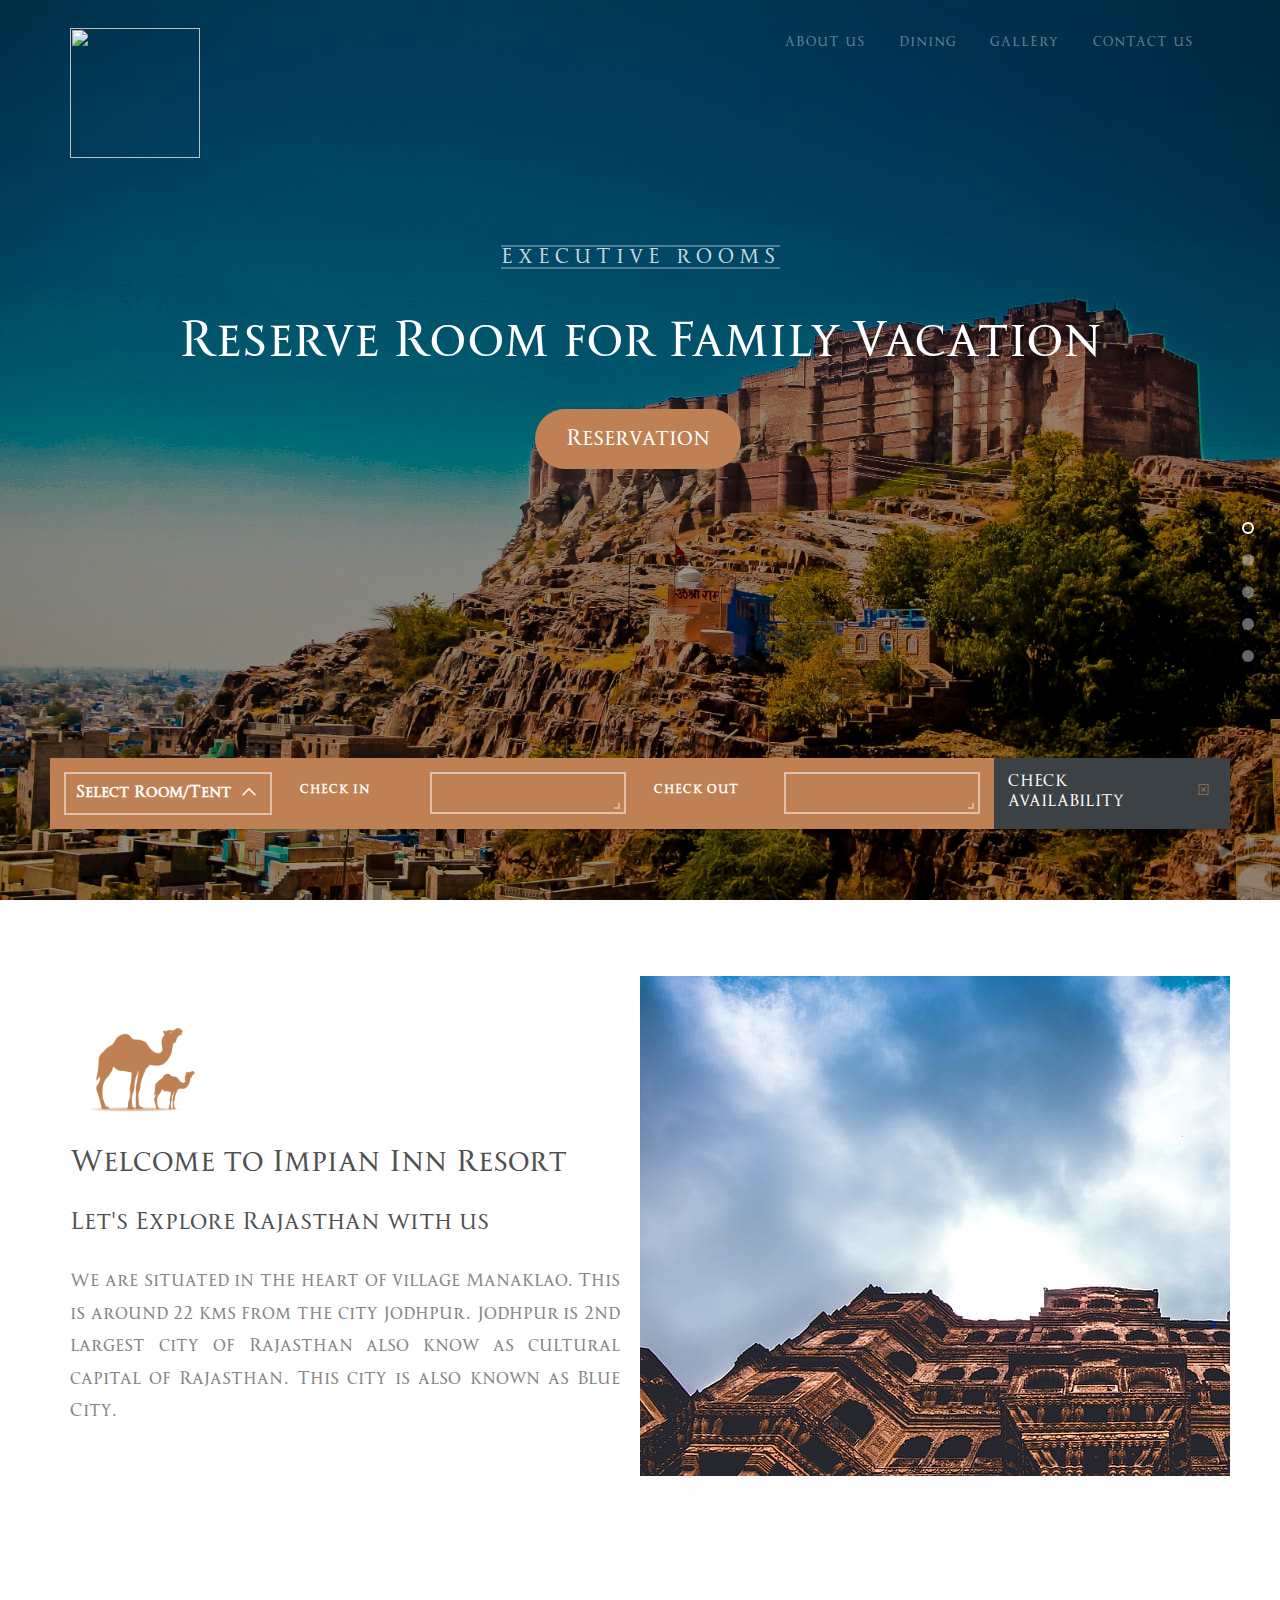
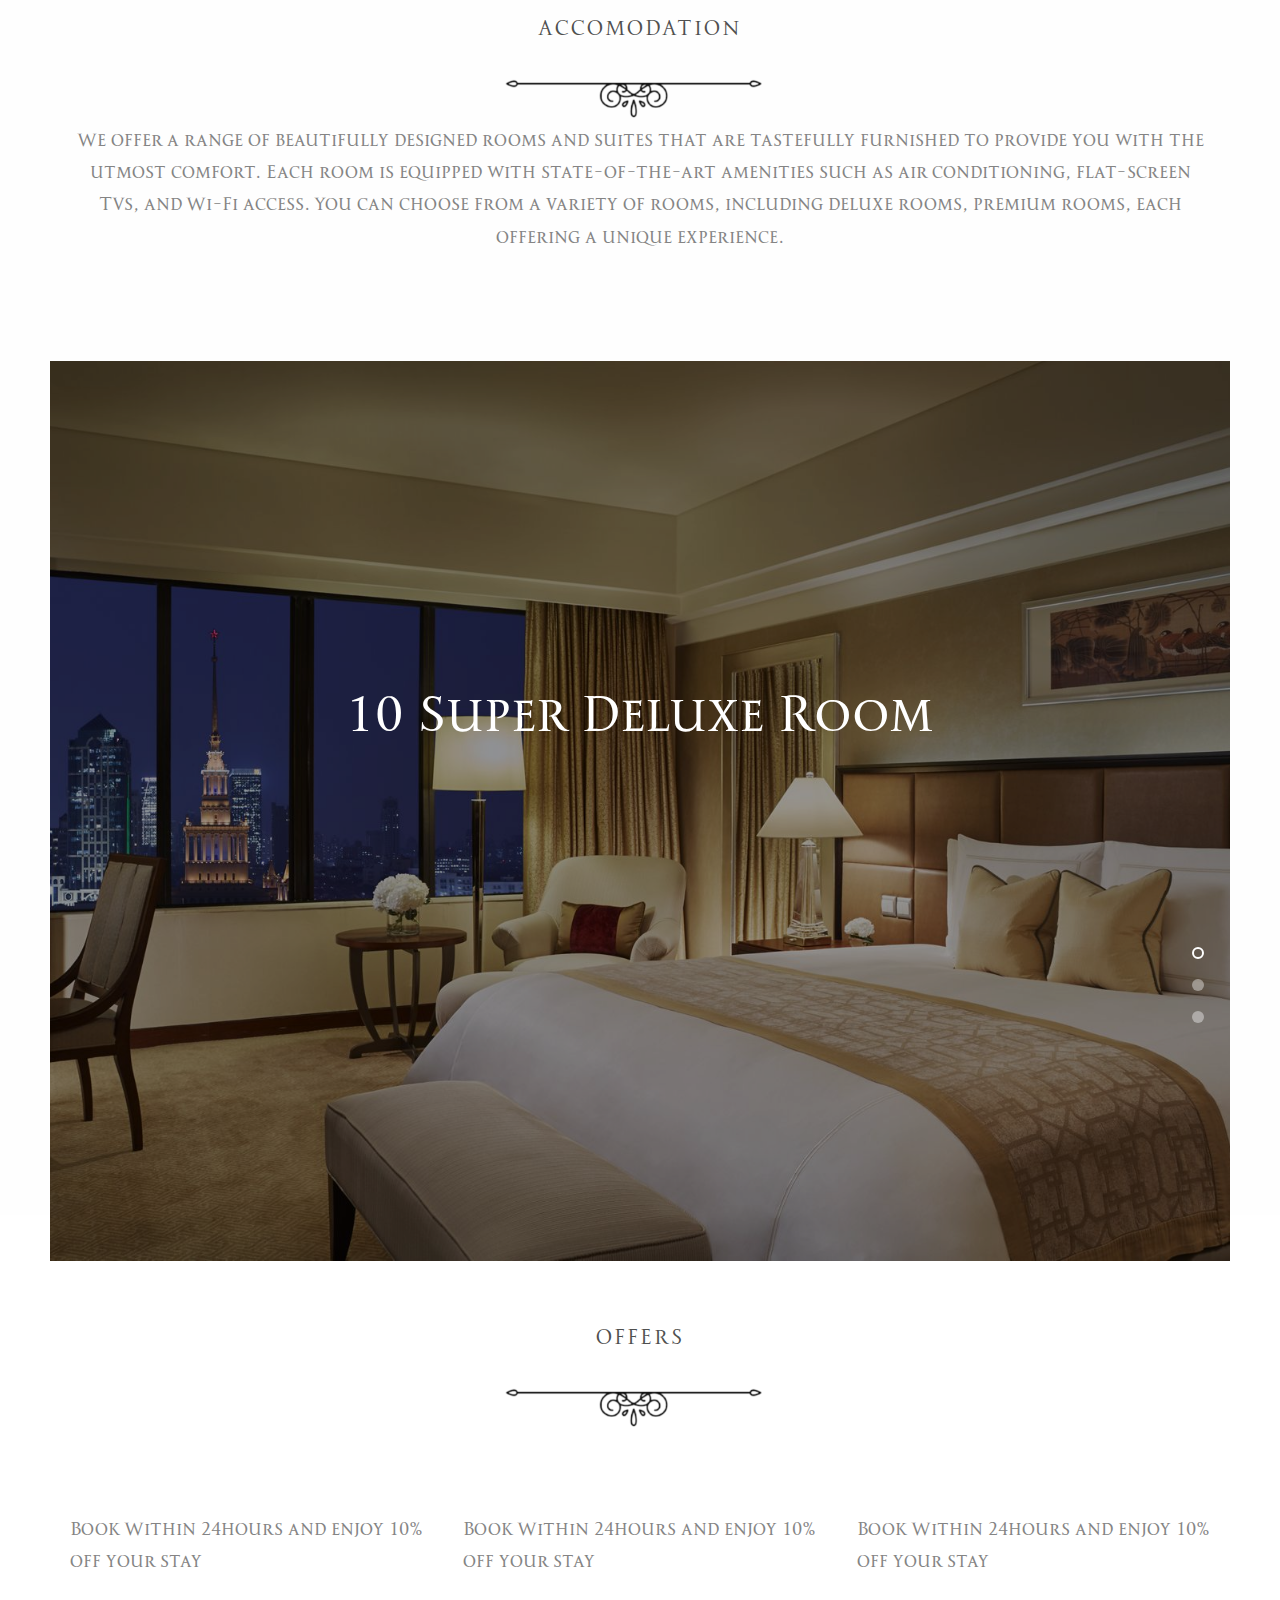
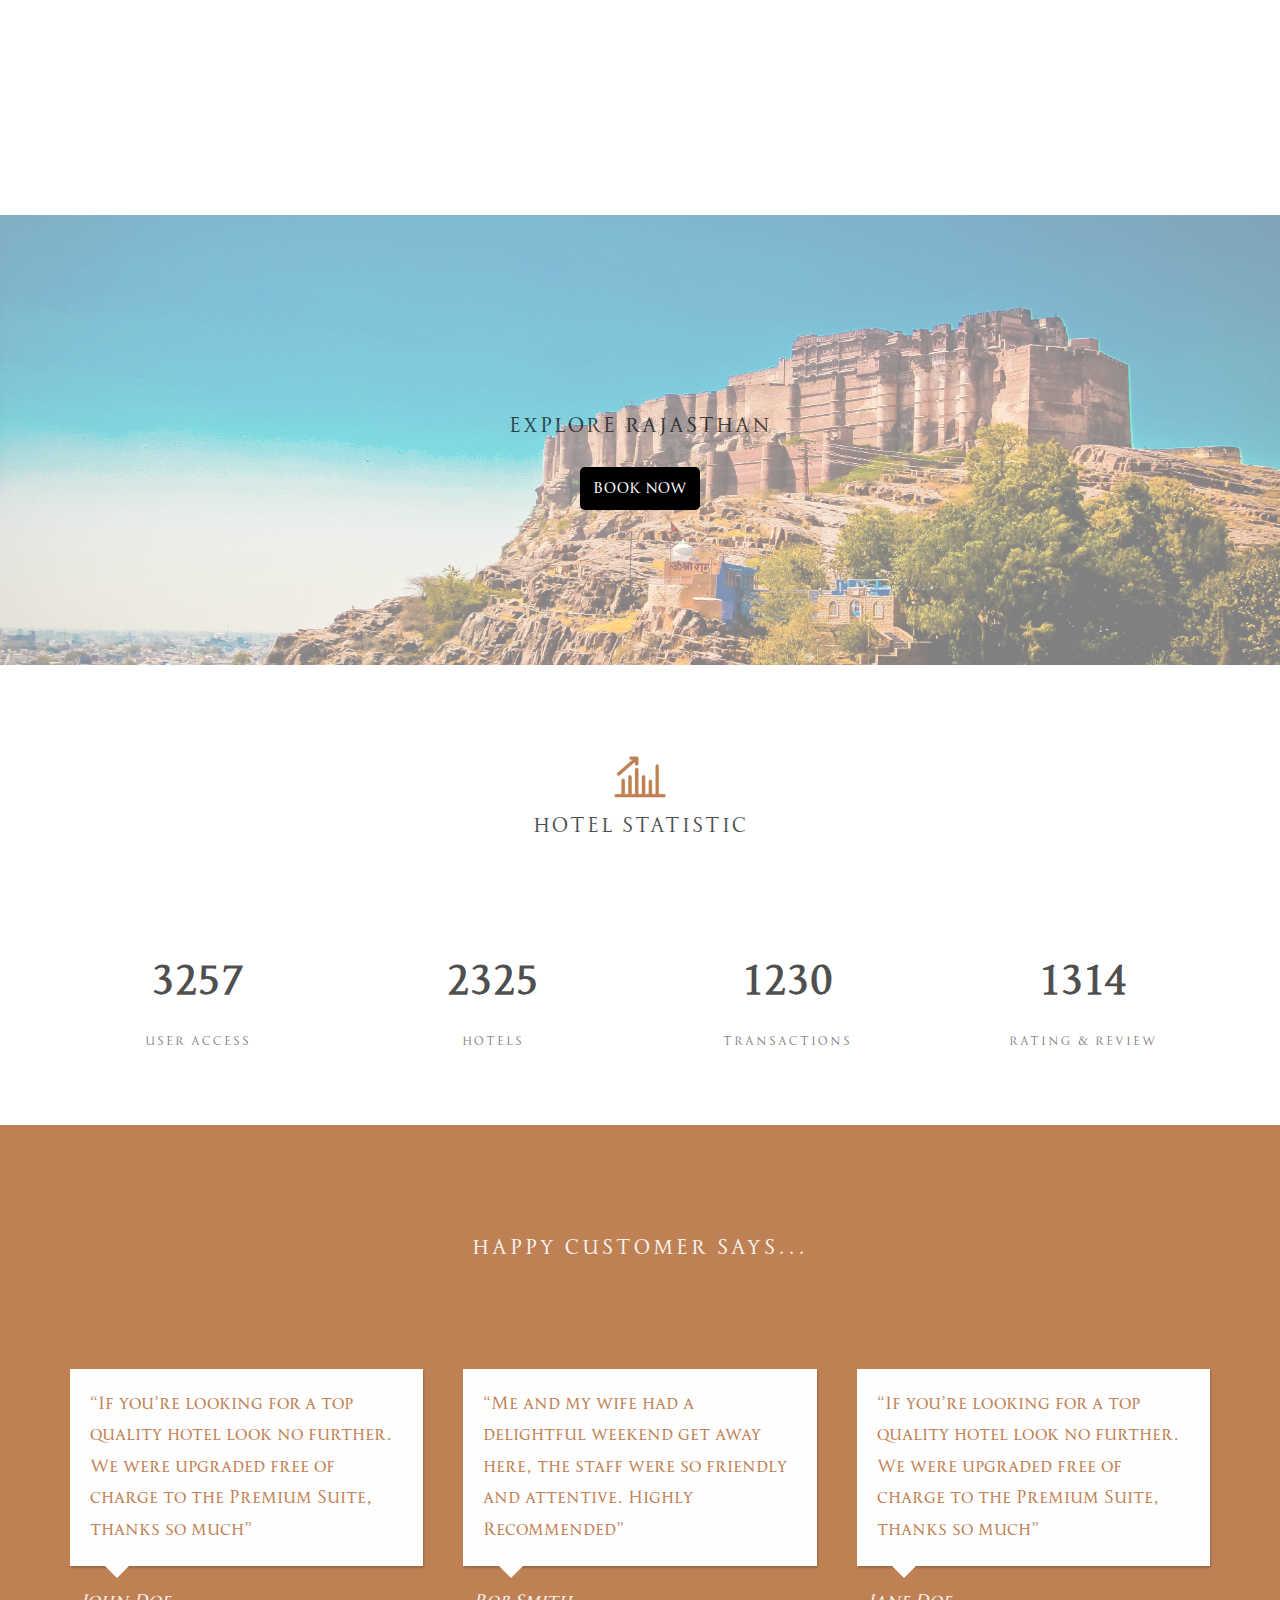
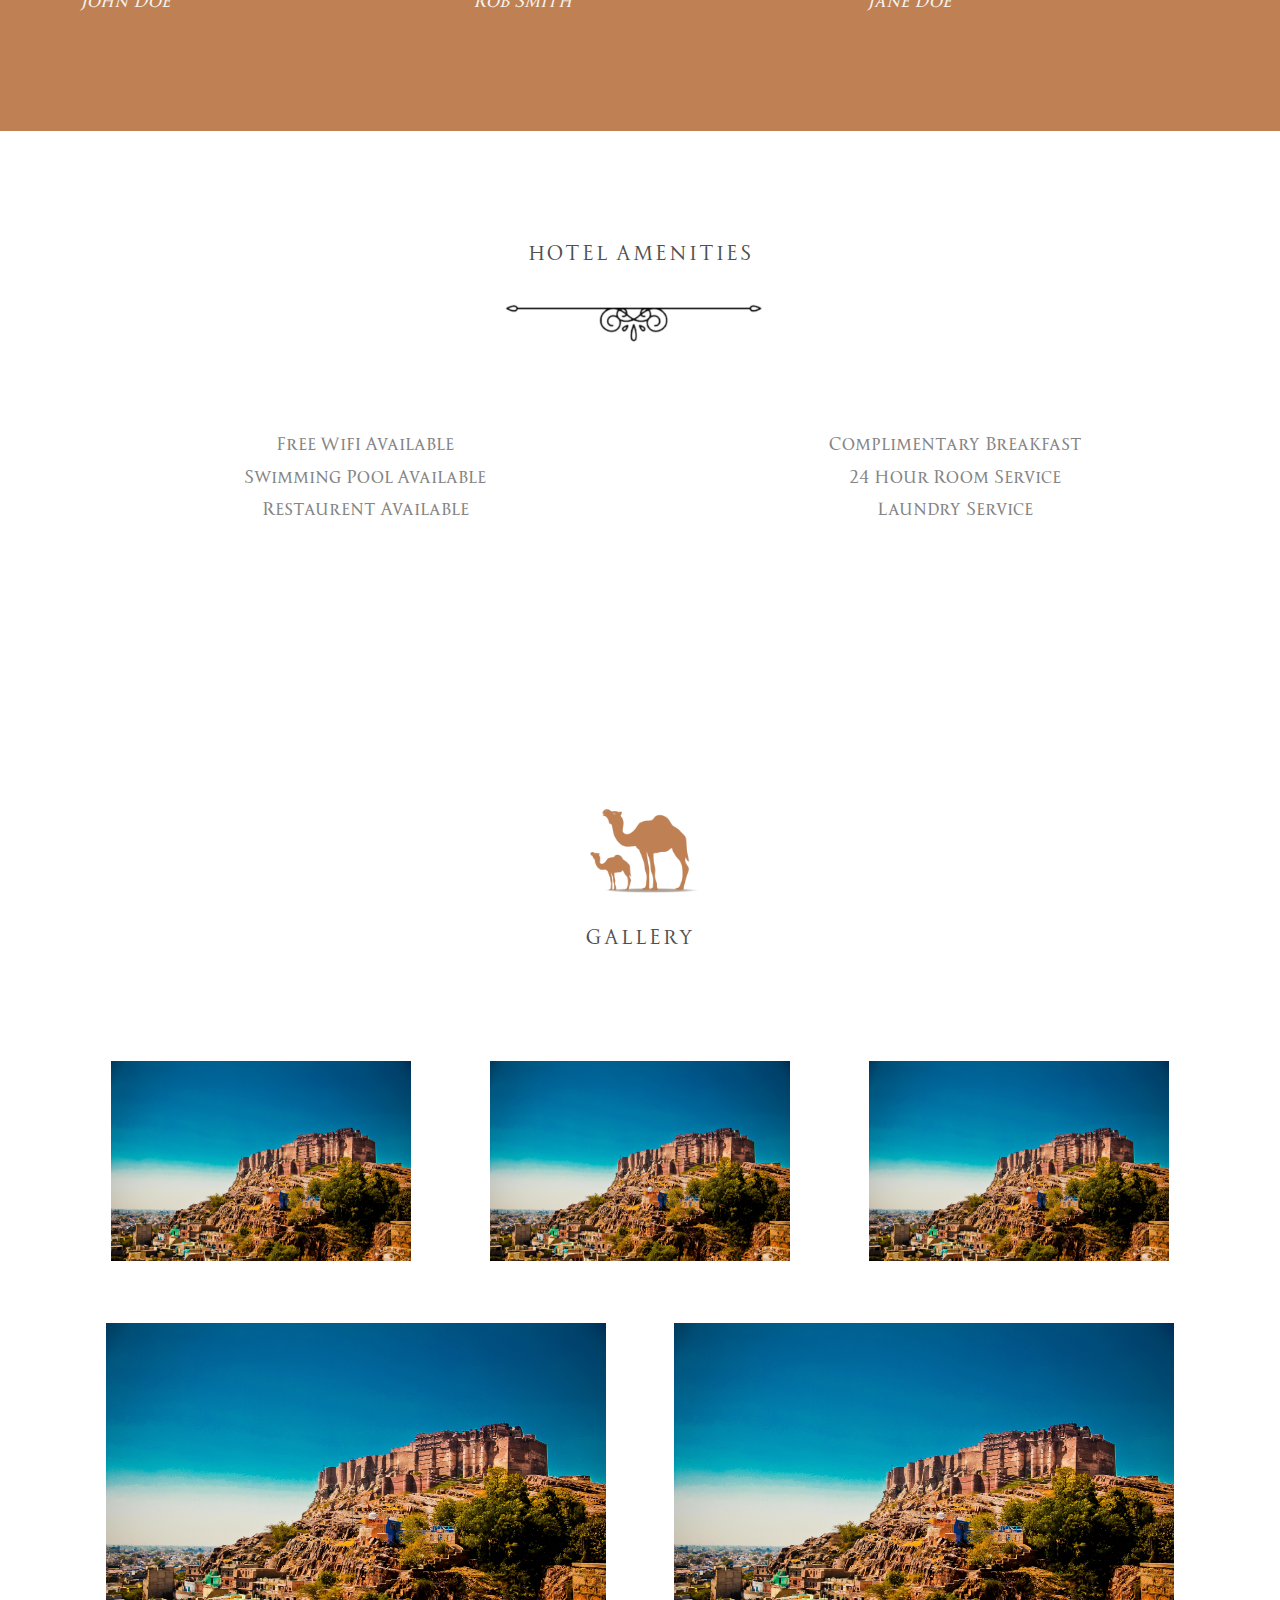
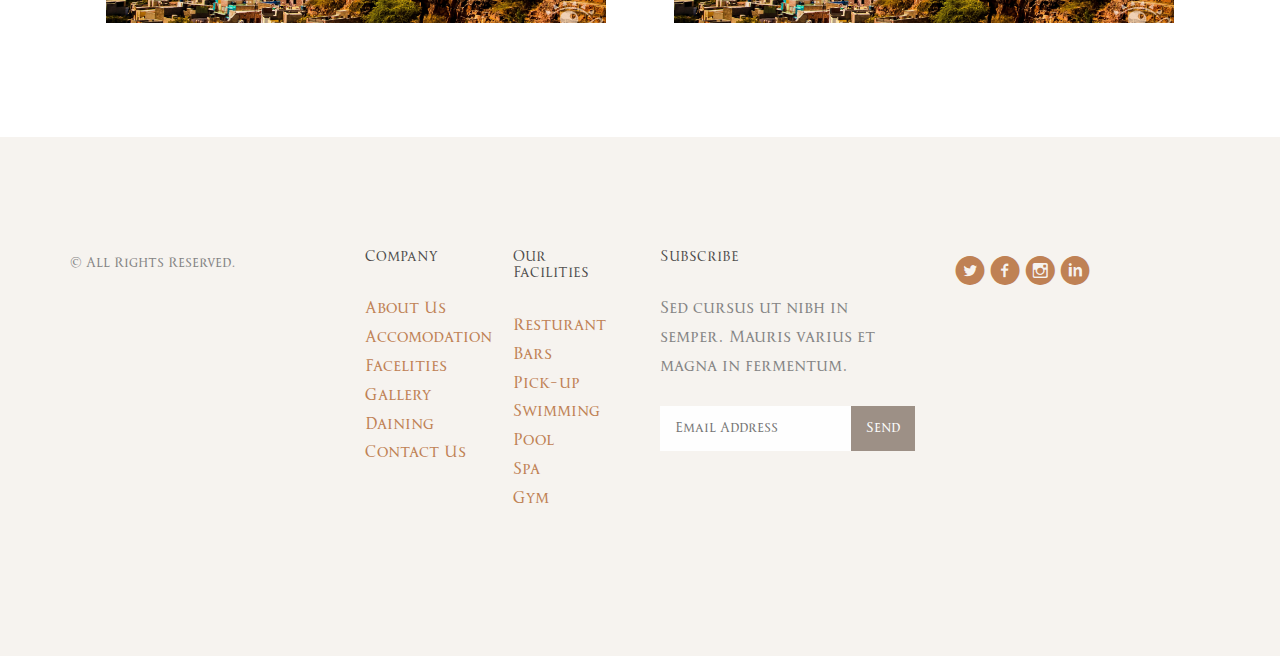
==== commit 90cb2704: "Impian Inn Website" ====
--- a/index.html
+++ b/index.html
@@ -25,6 +25,8 @@
 	<meta name="twitter:url" content="" />
 	<meta name="twitter:card" content="" />
 
+	
+
 	<!-- Place favicon.ico and apple-touch-icon.png in the root directory -->
 	<link rel="shortcut icon" href="favicon.ico">
 	<!-- <link href='https://fonts.googleapis.com/css?family=Lato:400,100,100italic,300,300italic,400italic,700italic,900,700,900italic' rel='stylesheet' type='text/css'> -->
@@ -59,6 +61,9 @@
 	<!--[if lt IE 9]>
 	<script src="js/respond.min.js"></script>
 	<![endif]-->
+	<script src="https://kit.fontawesome.com/625b049658.js" crossorigin="anonymous"></script>
+
+	
 
 </head>
 <body>
@@ -70,10 +75,10 @@
 			<div class="container">
 				<div class="nav-header">
 					<a href="#" class="js-fh5co-nav-toggle fh5co-nav-toggle"><i></i></a>
-					<h1 id="fh5co-logo"><a href="index.html">Impian Inn</a></h1>
+					<h1 id="fh5co-logo"><a href="index.html"><img src="../images/impian inn logo.png" style="width:130px; height:130px;"></a></h1>
 					<nav id="fh5co-menu-wrap" role="navigation">
 						<ul class="sf-menu" id="fh5co-primary-menu">
-							<li><a class="active" href="index.html">Home</a></li>
+							
 							<li>
 								<a href="about.html" class="fh5co-sub-ddown">About Us</a>
 								<!--<ul class="fh5co-sub-menu">
@@ -93,10 +98,7 @@
 									<li><a href="#">Five Star Hotel</a></li> 
 								</ul> -->
 							</li>
-							<li>
-								<a href="accommodation.html" class="fh5co-sub-ddown">Accommodation</a>
-								
-							</li>
+							
 
 							
 							<li>
@@ -105,7 +107,7 @@
 							</li>
 
 
-							<li>
+							<!--<li>
 								<a href="">Facilities</a>
 								<ul class="fh5co-sub-menu">
 									<li><a href="#">Swimming Pool</a></li>
@@ -117,7 +119,7 @@
 									<li><a href="#">Packages</a></li>
 								   
 							   </ul>
-							</li>
+							</li>-->
 							<li><a href="gallery.html">Gallery</a></li>
 							<li><a href="contact.html">Contact Us</a></li>
 						</ul>
@@ -131,7 +133,7 @@
 	<aside id="fh5co-hero" class="js-fullheight">
 		<div class="flexslider js-fullheight">
 			<ul class="slides">
-		   	<li style="background-image: url(images/slider1.jpg);">
+		   	<li style="background-image: url(images/raj.jpg);">
 		   		<div class="overlay-gradient"></div>
 		   		<div class="container">
 		   			<div class="col-md-12 col-md-offset-0 text-center slider-text">
@@ -140,14 +142,14 @@
 		   						<p><span>Executive Rooms</span></p>
 		   						<h2>Reserve Room for Family Vacation</h2>
 			   					<p>
-			   						<a href="#" class="btn btn-primary btn-lg">Book Now</a>
+			   						<a href="#" class="btn btn-primary btn-lg">Reservation</a>
 			   					</p>
 		   					</div>
 		   				</div>
 		   			</div>
 		   		</div>
 		   	</li>
-		   	<li style="background-image: url(images/slider2.jpg);">
+		   	<li style="background-image: url(images/raj2.jpg);">
 		   		<div class="overlay-gradient"></div>
 		   		<div class="container">
 		   			<div class="col-md-12 col-md-offset-0 text-center slider-text">
@@ -156,14 +158,14 @@
 		   						<p><span>Deluxe Tent</span></p>
 		   						<h2>Make Your Vacation Comfortable</h2>
 			   					<p>
-			   						<a href="#" class="btn btn-primary btn-lg">Book Now</a>
+			   						<a href="#" class="btn btn-primary btn-lg">Reservation</a>
 			   					</p>
 		   					</div>
 		   				</div>
 		   			</div>
 		   		</div>
 		   	</li>
-		   	<li style="background-image: url(images/slider3.jpg);">
+		   	<li style="background-image: url(images/raj3.jpg);">
 		   		<div class="overlay-gradient"></div>
 		   		<div class="container">
 		   			<div class="col-md-12 col-md-offset-0 text-center slider-text">
@@ -172,18 +174,54 @@
 		   						<p><span>Impian Inn</span></p>
 		   						<h2>A Best Place To Enjoy Your Life</h2>
 			   					<p>
-			   						<a href="#" class="btn btn-primary btn-lg">Book Now</a>
+			   						<a href="#" class="btn btn-primary btn-lg">Reservation</a>
 			   					</p>
 		   					</div>
 		   				</div>
 		   			</div>
 		   		</div>
 		   	</li>
-		   	
+
+		   	<li style="background-image: url(images/raj3.jpg);">
+				<div class="overlay-gradient"></div>
+				<div class="container">
+					<div class="col-md-12 col-md-offset-0 text-center slider-text">
+						<div class="slider-text-inner js-fullheight">
+							<div class="desc">
+								<p><span>Impian Inn</span></p>
+								<h2>A Best Place To Enjoy Your Life</h2>
+								<p>
+									<a href="#" class="btn btn-primary btn-lg">Reservation</a>
+								</p>
+							</div>
+						</div>
+					</div>
+				</div>
+			</li>
+
+			<li style="background-image: url(images/raj3.jpg);">
+				<div class="overlay-gradient"></div>
+				<div class="container">
+					<div class="col-md-12 col-md-offset-0 text-center slider-text">
+						<div class="slider-text-inner js-fullheight">
+							<div class="desc">
+								<p><span>Impian Inn</span></p>
+								<h2>A Best Place To Enjoy Your Life</h2>
+								<p>
+									<a href="#" class="btn btn-primary btn-lg">Reservation</a>
+								</p>
+							</div>
+						</div>
+					</div>
+				</div>
+			</li>
+
 		  	</ul>
 	  	</div>
 	</aside>
 	<!--Header Section End-->
+
+	
 
 	<!--Chech Availability Form Start-->
 
@@ -216,7 +254,7 @@
 							</div>
 						</div>
 						<div class="a-col action">
-							<a href="#">
+							<a id="pop" href="#">
 								<span>Check</span>
 								Availability
 							</a>
@@ -227,13 +265,159 @@
 		</div>
 	</div>
 
+	
 	<!--Chech Availability Form End-->
 
-	<!--Counter's Section Start-->
-	
+	<br><br><br><br>
+	<!--About section start-->
+	<div class="container">
+		
+		<div class="row">
+			
+			<div id="text" class="col-md-6">
+				<img src="../images/camel.png" style="width:150px; height:150px;">
+				<h2>Welcome to Impian Inn Resort</h2>
+				<h3>Let's Explore Rajasthan with us</h3>
+				<p>We are situated in the heart of village Manaklao. This is around 22 kms from the city Jodhpur. Jodhpur is 2nd largest city of Rajasthan also know as cultural capital of Rajasthan. This city is also known as Blue City. </p>
+				
+			</div>
+			<div id="pic" class="col-md-6" style="background:url(../images/raj3.jpg); height: 500px;"></div>
+		</div>
+	</div>
+
+	<!--Accomodation Section Start-->
+
+	<div id="featured-hotel" class="fh5co-bg-color">
+		<div class="container">
+			
+			<div class="row">
+				<div class="col-md-12">
+					<div class="section-title text-center">
+						<h1><i  class="fa-solid fa-hotel" style=""></i></h1><h2>Accomodation</h2>
+						<div class="art">
+						<img src="../images/art.png">
+					</div>
+						<p> We offer a range of beautifully designed rooms and suites that are tastefully furnished to provide you with the utmost comfort. Each room is equipped with state-of-the-art amenities such as air conditioning, flat-screen TVs, and Wi-Fi access. You can choose from a variety of rooms, including deluxe rooms, premium rooms, each offering a unique experience.</p>
+					</div>
+					
+				</div>
+			</div>
+
+			<div class="row">
+				<aside id="fh5co-hero" class="js-fullheight">
+					<div class="flexslider js-fullheight">
+						<ul class="slides">
+						   <li style="background-image: url(images/room1.jfif);">
+							   <div class="overlay-gradient"></div>
+							   <div class="container">
+								   <div class="col-md-12 col-md-offset-0 text-center slider-text">
+									   <div class="slider-text-inner js-fullheight">
+										   <div class="desc">
+
+											   <h2>10 Super Deluxe Room</h2>
+											 
+										   </div>
+									   </div>
+								   </div>
+							   </div>
+						   </li>
+						   <li style="background-image: url(images/room2.jpg);">
+							   <div class="overlay-gradient"></div>
+							   <div class="container">
+								   <div class="col-md-12 col-md-offset-0 text-center slider-text">
+									   <div class="slider-text-inner js-fullheight">
+										   <div class="desc">
+
+											   <h2>2 Deluxe Tent</h2>
+											  
+										   </div>
+									   </div>
+								   </div>
+							   </div>
+						   </li>
+						   <li style="background-image: url(images/room3.jpg);">
+							   <div class="overlay-gradient"></div>
+							   <div class="container">
+								   <div class="col-md-12 col-md-offset-0 text-center slider-text">
+									   <div class="slider-text-inner js-fullheight">
+										   <div class="desc">
+											   
+											   <h2>2 Super Deluxe Tent</h2>
+											   
+										   </div>
+									   </div>
+								   </div>
+							   </div>
+						   </li>
+						   
+						  </ul>
+					  </div>
+				</aside>
+			</div>
+
+		</div>
+	</div>
+<!--Accomodation Section End-->
+
+	<!--Hotel's offers Section Start-->
+	<div id="hotel-facilities">
+		<div class="container">
+			<div class="row">
+				<div class="col-md-12">
+					<div class="section-title text-center">
+						
+						<h2>offers</h2>
+						<div class="art">
+							<img src="../images/art.png">
+						</div>
+					</div>
+
+					<div class="row">
+						
+						<div id="0ffer" class="col-md-4">
+							<p>Book Within 24hours and enjoy 10% off your stay </p>
+						</div>
+						
+							
+						<div class="col-md-4">
+							<p>Book Within 24hours and enjoy 10% off your stay </p>
+						</div>
+						
+						<div class="col-md-4">
+							<p>Book Within 24hours and enjoy 10% off your stay </p>
+						</div>
+						
+					</div>
+
+					
+				</div>
+			</div>
+
+			
+		</div>
+	</div>
+	<!--Hotel's offers Section End-->
+
+
+	
+
+		
+			<div id="background" class="section-title text-center">
+				<h2>Explore Rajasthan</h2>
+				<button type="button" class="book">Book Now</button>
+			</div>
+			
+	
+	
+
 	<div id="fh5co-counter-section" class="fh5co-counters">
 		<div class="container">
 			<div class="row">
+				<div class="section-title text-center">
+					<img src="../images/sta.png" style="width: 70px; height: 70px;">
+					<h2>Hotel Statistic</h2>
+					
+				</div>
 				<div class="col-md-3 text-center">
 					<span class="fh5co-counter js-counter" data-from="0" data-to="20356" data-speed="5000" data-refresh-interval="50"></span>
 					<span class="fh5co-counter-label">User Access</span>
@@ -254,232 +438,6 @@
 		</div>
 	</div>
 
-	<!--Counter's Section End-->
-
-	<!--Our Room's Section Start-->
-
-	<div id="featured-hotel" class="fh5co-bg-color">
-		<div class="container">
-			
-			<div class="row">
-				<div class="col-md-12">
-					<div class="section-title text-center">
-						<h2>Our Rooms</h2>
-					</div>
-				</div>
-			</div>
-
-			<div class="row">
-				<div class="feature-full-1col">
-					<div class="image" style="background-image: url(images/hotel_feture_1.jpg);">
-						<div class="descrip text-center">
-							<p><small>For as low as</small><span>$100/night</span></p>
-						</div>
-					</div>
-					<div class="desc">
-						<h3>10 Executive Rooms</h3>
-						<p>Pellentesque habitant morbi tristique senectus et netus ett mauada fames ac turpis egestas. Etiam euismod tempor leo, in suscipit urna condimentum sed. Vivamus augue enim, consectetur ac interdum a, pulvinar ac massa. Nullam malesuada congue </p>
-						<p><a href="#" class="btn btn-primary btn-luxe-primary">Book Now <i class="ti-angle-right"></i></a></p>
-					</div>
-				</div>
-
-				<div class="feature-full-2col">
-					<div class="f-hotel">
-						<div class="image" style="background-image: url(images/hotel_feture_2.jpg);">
-							<div class="descrip text-center">
-								<p><small>For as low as</small><span>$99/night</span></p>
-							</div>
-						</div>
-						<div class="desc">
-							<h3>2 Deluxe tent</h3>
-							<p>Pellentesque habitant morbi tristique senectus et netus ett mauada fames ac turpis egestas. Etiam euismod tempor leo, 
-							in suscipit urna condimentum sed. </p>
-							<p><a href="#" class="btn btn-primary btn-luxe-primary">Book Now <i class="ti-angle-right"></i></a></p>
-						</div>
-					</div>
-					<div class="f-hotel">
-						<div class="image" style="background-image: url(images/hotel_feture_3.jpg);">
-							<div class="descrip text-center">
-								<p><small>For as low as</small><span>$99/night</span></p>
-							</div>
-						</div>
-						<div class="desc">
-							<h3>2  Super Deluxe tent</h3>
-							<p>Pellentesque habitant morbi tristique senectus et netus ett mauada fames ac turpis egestas. Etiam euismod tempor leo, in suscipit urna condimentum sed. </p>
-							<p><a href="#" class="btn btn-primary btn-luxe-primary">Book Now <i class="ti-angle-right"></i></a></p>
-						</div>
-					</div>
-				</div>
-			</div>
-
-		</div>
-	</div>
-
-	<!--Our Room's Section End-->
-
-	<!--Hotel's Facilities Section Start-->
-	<div id="hotel-facilities">
-		<div class="container">
-			<div class="row">
-				<div class="col-md-12">
-					<div class="section-title text-center">
-						<h2>Hotel Facilities</h2>
-					</div>
-				</div>
-			</div>
-
-			<div id="tabs">
-				<nav class="tabs-nav">
-					<a href="#" class="active" data-tab="tab1">
-						<i class="flaticon-restaurant icon"></i>
-						<span>Restaurant</span>
-					</a>
-					<a href="#" data-tab="tab2">
-						<i class="flaticon-cup icon"></i>
-						<span>Bar</span>
-					</a>
-					<a href="#" data-tab="tab3">
-					
-						<i class="flaticon-car icon"></i>
-						<span>Pick-up</span>
-					</a>
-					<a href="#" data-tab="tab4">
-						
-						<i class="flaticon-swimming icon"></i>
-						<span>Swimming Pool</span>
-					</a>
-					<a href="#" data-tab="tab5">
-						
-						<i class="flaticon-massage icon"></i>
-						<span>Spa</span>
-					</a>
-					<a href="#" data-tab="tab6">
-						
-						<i class="flaticon-bicycle icon"></i>
-						<span>Gym</span>
-					</a>
-				</nav>
-				<div class="tab-content-container">
-					<div class="tab-content active show" data-tab-content="tab1">
-						<div class="container">
-							<div class="row">
-								<div class="col-md-6">
-									<img src="images/tab_img_1.jpg" class="img-responsive" alt="Image">
-								</div>
-								<div class="col-md-6">
-									<span class="super-heading-sm">World Class</span>
-									<h3 class="heading">Restaurant</h3>
-									<p>Indian cuisine, one of the oldest and the healthiest way of life, has for centuries fascinated food lovers around the world. And that is why centuries back we had people from European continent coming to buy spices and herbs. With the rich heritage of thousands of years, Jodhpur excels also in healthy food habit.</p>
-									<p>Drawing inspiration from it,a  delightful vegetarian  and non vegetarian haven which gives you more than just a delicious meal. The cuisine rich with the taste and aroma of history is sure to pamper your taste buds.</p>
-									<p>We invite you to experience a feast that is not only excellent but nutritious and tasteful as well.</p>
-									<p class="service-hour">
-										<span>Service Hours</span>
-										<strong>7:30 AM - 8:00 PM</strong>
-									</p>
-								</div>
-							</div>
-						</div>
-					</div>
-					<div class="tab-content" data-tab-content="tab2">
-						<div class="container">
-							<div class="row">
-								<div class="col-md-6">
-									<img src="images/tab_img_2.jpg" class="img-responsive" alt="Image">
-								</div>
-								<div class="col-md-6">
-									<span class="super-heading-sm">World Class</span>
-									<h3 class="heading">Bars</h3>
-									<p>Lorem ipsum dolor sit amet, consectetur adipisicing elit. Molestias officia perferendis modi impedit, rem quasi veritatis. Consectetur obcaecati incidunt, quae rerum, accusamus sapiente fuga vero at. Quia, labore, reprehenderit illum dolorem quae facilis reiciendis quas similique totam sequi ducimus temporibus ex nemo, omnis perferendis earum fugit impedit molestias animi vitae.</p>
-									<p>Lorem ipsum dolor sit amet, consectetur adipisicing elit. Laboriosam neque blanditiis eveniet nesciunt, beatae similique doloribus, ex impedit rem officiis placeat dignissimos molestias temporibus, in! Minima quod, consequatur neque aliquam.</p>
-									<p class="service-hour">
-										<span>Service Hours</span>
-										<strong>7:30 AM - 8:00 PM</strong>
-									</p>
-								</div>
-							</div>
-						</div>
-					</div>
-					<div class="tab-content" data-tab-content="tab3">
-						<div class="container">
-							<div class="row">
-								<div class="col-md-6">
-									<img src="images/tab_img_3.jpg" class="img-responsive" alt="Image">
-								</div>
-								<div class="col-md-6">
-									<span class="super-heading-sm">World Class</span>
-									<h3 class="heading">Pick Up</h3>
-									<p>Lorem ipsum dolor sit amet, consectetur adipisicing elit. Molestias officia perferendis modi impedit, rem quasi veritatis. Consectetur obcaecati incidunt, quae rerum, accusamus sapiente fuga vero at. Quia, labore, reprehenderit illum dolorem quae facilis reiciendis quas similique totam sequi ducimus temporibus ex nemo, omnis perferendis earum fugit impedit molestias animi vitae.</p>
-									<p>Lorem ipsum dolor sit amet, consectetur adipisicing elit. Laboriosam neque blanditiis eveniet nesciunt, beatae similique doloribus, ex impedit rem officiis placeat dignissimos molestias temporibus, in! Minima quod, consequatur neque aliquam.</p>
-									<p class="service-hour">
-										<span>Service Hours</span>
-										<strong>7:30 AM - 8:00 PM</strong>
-									</p>
-								</div>
-							</div>
-						</div>
-					</div>
-					<div class="tab-content" data-tab-content="tab4">
-						<div class="container">
-							<div class="row">
-								<div class="col-md-6">
-									<img src="images/tab_img_4.jpg" class="img-responsive" alt="Image">
-								</div>
-								<div class="col-md-6">
-									<span class="super-heading-sm">World Class</span>
-									<h3 class="heading">Swimming Pool</h3>
-									<p>Lorem ipsum dolor sit amet, consectetur adipisicing elit. Molestias officia perferendis modi impedit, rem quasi veritatis. Consectetur obcaecati incidunt, quae rerum, accusamus sapiente fuga vero at. Quia, labore, reprehenderit illum dolorem quae facilis reiciendis quas similique totam sequi ducimus temporibus ex nemo, omnis perferendis earum fugit impedit molestias animi vitae.</p>
-									<p>Lorem ipsum dolor sit amet, consectetur adipisicing elit. Laboriosam neque blanditiis eveniet nesciunt, beatae similique doloribus, ex impedit rem officiis placeat dignissimos molestias temporibus, in! Minima quod, consequatur neque aliquam.</p>
-									<p class="service-hour">
-										<span>Service Hours</span>
-										<strong>7:30 AM - 8:00 PM</strong>
-									</p>
-								</div>
-							</div>
-						</div>
-					</div>
-					<div class="tab-content" data-tab-content="tab5">
-						<div class="container">
-							<div class="row">
-								<div class="col-md-6">
-									<img src="images/tab_img_5.jpg" class="img-responsive" alt="Image">
-								</div>
-								<div class="col-md-6">
-									<span class="super-heading-sm">World Class</span>
-									<h3 class="heading">Spa</h3>
-									<p>Lorem ipsum dolor sit amet, consectetur adipisicing elit. Molestias officia perferendis modi impedit, rem quasi veritatis. Consectetur obcaecati incidunt, quae rerum, accusamus sapiente fuga vero at. Quia, labore, reprehenderit illum dolorem quae facilis reiciendis quas similique totam sequi ducimus temporibus ex nemo, omnis perferendis earum fugit impedit molestias animi vitae.</p>
-									<p>Lorem ipsum dolor sit amet, consectetur adipisicing elit. Laboriosam neque blanditiis eveniet nesciunt, beatae similique doloribus, ex impedit rem officiis placeat dignissimos molestias temporibus, in! Minima quod, consequatur neque aliquam.</p>
-									<p class="service-hour">
-										<span>Service Hours</span>
-										<strong>7:30 AM - 8:00 PM</strong>
-									</p>
-								</div>
-							</div>
-						</div>
-					</div>
-					<div class="tab-content" data-tab-content="tab6">
-						<div class="container">
-							<div class="row">
-								<div class="col-md-6">
-									<img src="images/tab_img_6.jpg" class="img-responsive" alt="Image">
-								</div>
-								<div class="col-md-6">
-									<span class="super-heading-sm">World Class</span>
-									<h3 class="heading">Gym</h3>
-									<p>Lorem ipsum dolor sit amet, consectetur adipisicing elit. Molestias officia perferendis modi impedit, rem quasi veritatis. Consectetur obcaecati incidunt, quae rerum, accusamus sapiente fuga vero at. Quia, labore, reprehenderit illum dolorem quae facilis reiciendis quas similique totam sequi ducimus temporibus ex nemo, omnis perferendis earum fugit impedit molestias animi vitae.</p>
-									<p>Lorem ipsum dolor sit amet, consectetur adipisicing elit. Laboriosam neque blanditiis eveniet nesciunt, beatae similique doloribus, ex impedit rem officiis placeat dignissimos molestias temporibus, in! Minima quod, consequatur neque aliquam.</p>
-									<p class="service-hour">
-										<span>Service Hours</span>
-										<strong>7:30 AM - 8:00 PM</strong>
-									</p>
-								</div>
-							</div>
-						</div>
-					</div>
-				</div>
-			</div>
-		</div>
-	</div>
-	<!--Hotel's Facilities Section End-->
 
 	<!--Testimonial Section Start-->
 	<div id="testimonial">
@@ -521,53 +479,83 @@
 	</div>
 	<!--Testimonial Section End-->
 
-
+	
+
+<!--Hote; Amenities Section Start-->
 	<div id="fh5co-blog-section">
 		<div class="container">
 			<div class="row">
 				<div class="col-md-12">
 					<div class="section-title text-center">
-						<h2>Activities</h2>
-					</div>
-				</div>
-			</div>
-			<div class="row">
-				<div class="col-md-4">
-					<div class="blog-grid" style="background-image: url(images/image-1.jpg);">
-						<div class="date text-center">
-							<span>CITY</span>
-							<small>TOUR</small>
-						</div>
-					</div>
-					<div class="desc">
-						<h3><a href="#">Jodhpur City Tour </a></h3>
-					</div>
-				</div>
-				<div class="col-md-4">
-					<div class="blog-grid" style="background-image: url(images/image-2.jpg);">
-						<div class="date text-center">
-							<span>VILLAGE</span>
-							<small>TOUR</small>
-						</div>
-					</div>
-					<div class="desc">
-						<h3><a href="#">Village tour</a></h3>
-					</div>
-				</div>
-				<div class="col-md-4">
-					<div class="blog-grid" style="background-image: url(images/image-3.jpg);">
-						<div class="date text-center">
-							<span>Desert</span>
-							<small>SAFARI</small>
-						</div>
-					</div>
-					<div class="desc">
-						<h3><a href="#">Visit to Ancient town of Osian</a></h3>
-					</div>
-				</div>
-			</div>
-		</div>
-	</div>
+						<h2>Hotel Amenities</h2>
+						<div class="art">
+							<img src="../images/art.png">
+						</div>
+					</div>
+				</div>
+			</div>
+			<div class="row">
+				<div class="col-md-6" style="text-align: center;">
+					<ul>
+						<li class="ameni"><span class="hotel_amenitie_icon"><i class="fa-solid fa-wifi"></i></span> <span class="hotel_amenitie_name">Free Wifi Available</span></li>
+						<li class="ameni"><span class="hotel_amenitie_icon"><i class="fa-solid fa-person-swimming"></i></span> <span class="hotel_amenitie_name">Swimming Pool Available</span></li>
+						<li class="ameni"><span class="hotel_amenitie_icon"><i class="fa-solid fa-utensils"></i></span> <span class="hotel_amenitie_name">Restaurent Available</span></li>
+						
+						
+					</ul>	
+				</div>
+				<div class="col-md-6" style="text-align: center;">
+					<ul>
+						<li class="ameni"><span class="hotel_amenitie_icon"><i class="fa-solid fa-utensils"></i></span> <span class="hotel_amenitie_name">Complimentary Breakfast</span></li>
+						<li class="ameni"><span class="hotel_amenitie_icon"><i class="fa-solid fa-clock"></i></span> <span class="hotel_amenitie_name">24 Hour Room Service</span></li>
+						<li class="ameni"><span class="hotel_amenitie_icon"><i class="fa-solid fa-shirt"></i></span> <span class="hotel_amenitie_name">Laundry Service</span></li>
+						
+					</ul>	
+					
+				</div>
+				
+			</div>
+		</div>
+	</div>
+<!--Hote; Amenities Section End-->
+
+<div id="fh5co-blog-section">
+	<div class="container">
+		<div class="row">
+			<div class="col-md-12">
+				<div class="section-title text-center">
+					<img src="../images/camelf.png" style="width:150px; height:150px;">
+					<h2>Gallery</h2>
+				</div>
+			</div>
+		</div>
+		<div class="row" style="margin: 2px;">
+			<div id="img-gallery" class="col-md-4" style="text-align: center;">
+				<img src="images/raj.jpg" style="width:300px; height:200px;">
+			</div>
+			<div id="img-gallery" class="col-md-4" style="text-align: center;">
+				<img src="images/raj.jpg" style="width:300px; height:200px;">	
+			</div>
+			<div id="img-gallery" class="col-md-4" style="text-align: center;">
+				<img src="images/raj.jpg" style="width:300px; height:200px;">	
+			</div>
+		</div>
+<br><br>
+		<div class="row" style="margin: 2px;">
+			<div id="img-gallery" class="col-md-6" style="text-align: center;">
+				<img src="images/raj.jpg" style="width:500px; height:300px;">
+			</div>
+			<div id="img-gallery" class="col-md-6" style="text-align: center;">
+				<img src="images/raj.jpg" style="width:500px; height:300px;">	
+			</div>
+		</div>
+	</div>
+</div>
+
+
+	
+				
+
 
 	<footer id="footer" class="fh5co-bg-color">
 		<div class="container">
@@ -584,8 +572,10 @@
 							<h3>Company</h3>
 							<ul class="link">
 								<li><a href="#">About Us</a></li>
-								<li><a href="#">Hotels</a></li>
-								<li><a href="#">Customer Care</a></li>
+								<li><a href="#">Accomodation</a></li>
+								<li><a href="#">Facelities</a></li>
+								<li><a href="#">Gallery</a></li>
+								<li><a href="#">Daining</a></li>
 								<li><a href="#">Contact Us</a></li>
 							</ul>
 						</div>
@@ -630,6 +620,8 @@
 	<!-- END fh5co-page -->
 
 	</div>
+
+	
 	<!-- END fh5co-wrapper -->
 	
 	<!-- Javascripts -->
@@ -646,7 +638,7 @@
 	<!-- Stellar Parallax -->
 	<script src="js/jquery.stellar.min.js"></script>
 	<!-- Owl Slider -->
-	<!-- // <script src="js/owl.carousel.min.js"></script> -->
+	<!-- // <script src="js/owl.carousel.min.js"></script>-->
 	<!-- Date Picker -->
 	<script src="js/bootstrap-datepicker.min.js"></script>
 	<!-- CS Select -->
@@ -657,5 +649,39 @@
 
 	<script src="js/custom.js"></script>
 
+	<script>
+		let slideIndex = 1;
+showSlides(slideIndex);
+
+// Next/previous controls
+function plusSlides(n) {
+  showSlides(slideIndex += n);
+}
+
+// Thumbnail image controls
+function currentSlide(n) {
+  showSlides(slideIndex = n);
+}
+
+function showSlides(n) {
+  let i;
+  let slides = document.getElementsByClassName("mySlides");
+  let dots = document.getElementsByClassName("demo");
+  let captionText = document.getElementById("caption");
+  if (n > slides.length) {slideIndex = 1}
+  if (n < 1) {slideIndex = slides.length}
+  for (i = 0; i < slides.length; i++) {
+    slides[i].style.display = "none";
+  }
+  for (i = 0; i < dots.length; i++) {
+    dots[i].className = dots[i].className.replace(" active", "");
+  }
+  slides[slideIndex-1].style.display = "block";
+  dots[slideIndex-1].className += " active";
+  captionText.innerHTML = dots[slideIndex-1].alt;
+}
+	</script>
+
+	
 </body>
 </html>--- a/css/style.css
+++ b/css/style.css
@@ -1,18 +1,13 @@
 @charset "UTF-8";
 @font-face {
-  font-family: 'icomoon';
-  src: url("../fonts/icomoon/icomoon.eot?srf3rx");
-  src: url("../fonts/icomoon/icomoon.eot?srf3rx#iefix") format("embedded-opentype"), url("../fonts/icomoon/icomoon.ttf?srf3rx") format("truetype"), url("../fonts/icomoon/icomoon.woff?srf3rx") format("woff"), url("../fonts/icomoon/icomoon.svg?srf3rx#icomoon") format("svg");
+  font-family: 'Transcend';
+  src: url("../fonts/icomoon/Transcend\ Regular.otf");
+  
+ 
   font-weight: normal;
   font-style: normal;
 }
-@font-face {
-  font-family: 'themify';
-  src: url("../fonts/themify/themify.eot?-fvbane");
-  src: url("../fonts/themify/themify.eot?#iefix-fvbane") format("embedded-opentype"), url("../fonts/themify/themify.woff?-fvbane") format("woff"), url("../fonts/themify/themify.ttf?-fvbane") format("truetype"), url("../fonts/themify/themify.svg?-fvbane#themify") format("svg");
-  font-weight: normal;
-  font-style: normal;
-}
+
 /*!
  * Bootstrap v3.3.5 (http://getbootstrap.com)
  * Copyright 2011-2015 Twitter, Inc.
@@ -20,13 +15,14 @@
  */
 /*! normalize.css v3.0.3 | MIT License | github.com/necolas/normalize.css */
 html {
-  font-family: sans-serif;
+  font-family: 'Transcend', sans-serif;
   -ms-text-size-adjust: 100%;
   -webkit-text-size-adjust: 100%;
 }
 
 body {
   margin: 0;
+
 }
 
 article,
@@ -65,6 +61,7 @@
 
 a {
   background-color: transparent;
+  font-family: 'Transcend';
 }
 
 a:active,
@@ -91,7 +88,7 @@
 }
 
 mark {
-  background: #ff0;
+  background: #BF8154;
   color: #000;
 }
 
@@ -140,7 +137,7 @@
 kbd,
 pre,
 samp {
-  font-family: monospace, monospace;
+  font-family: 'Transcend';
   font-size: 1em;
 }
 
@@ -208,7 +205,7 @@
 }
 
 fieldset {
-  border: 1px solid #c0c0c0;
+  border: 1px solid #F6F3EF;
   margin: 0 2px;
   padding: 0.35em 0.625em 0.75em;
 }
@@ -242,7 +239,7 @@
   *:before,
   *:after {
     background: transparent !important;
-    color: #000 !important;
+    color: #9D9086 !important;
     box-shadow: none !important;
     text-shadow: none !important;
   }
@@ -267,7 +264,7 @@
 
   pre,
   blockquote {
-    border: 1px solid #999;
+    border: 1px solid #F6F3EF;
     page-break-inside: avoid;
   }
 
@@ -302,11 +299,11 @@
 
   .btn > .caret,
   .dropup > .btn > .caret {
-    border-top-color: #000 !important;
+    border-top-color: #9D9086 !important;
   }
 
   .label {
-    border: 1px solid #000;
+    border: 1px solid #9D9086;
   }
 
   .table {
@@ -314,24 +311,20 @@
   }
   .table td,
   .table th {
-    background-color: #fff !important;
+    background-color: #fefefe !important;
   }
 
   .table-bordered th,
   .table-bordered td {
-    border: 1px solid #ddd !important;
-  }
-}
-@font-face {
-  font-family: 'Glyphicons Halflings';
-  src: url("../fonts/bootstrap/glyphicons-halflings-regular.eot");
-  src: url("../fonts/bootstrap/glyphicons-halflings-regular.eot?#iefix") format("embedded-opentype"), url("../fonts/bootstrap/glyphicons-halflings-regular.woff2") format("woff2"), url("../fonts/bootstrap/glyphicons-halflings-regular.woff") format("woff"), url("../fonts/bootstrap/glyphicons-halflings-regular.ttf") format("truetype"), url("../fonts/bootstrap/glyphicons-halflings-regular.svg#glyphicons_halflingsregular") format("svg");
-}
+    border: 1px solid #F6F3EF !important;
+  }
+}
+
 .glyphicon {
   position: relative;
   top: 1px;
   display: inline-block;
-  font-family: 'Glyphicons Halflings';
+  font-family: 'Transcend';
   font-style: normal;
   font-weight: normal;
   line-height: 1;
@@ -1407,11 +1400,11 @@
 }
 
 body {
-  font-family: "Helvetica Neue", Helvetica, Arial, sans-serif;
+  font-family: "Transcend", Helvetica, Arial, sans-serif;
   font-size: 14px;
   line-height: 1.42857;
-  color: #333333;
-  background-color: #fff;
+  color: #9D9086;
+  background-color: #fefefe;
 }
 
 input,
@@ -1424,11 +1417,11 @@
 }
 
 a {
-  color: #FF5722;
+  color: #BF8154;
   text-decoration: none;
 }
 a:hover, a:focus {
-  color: #d53300;
+  color: #B77E52;
   text-decoration: underline;
 }
 a:focus {
@@ -1458,8 +1451,8 @@
 .img-thumbnail {
   padding: 4px;
   line-height: 1.42857;
-  background-color: #fff;
-  border: 1px solid #ddd;
+  background-color: #fefefe;
+  border: 1px solid #F6F3EF;
   border-radius: 4px;
   -webkit-transition: all 0.2s ease-in-out;
   -o-transition: all 0.2s ease-in-out;
@@ -1477,7 +1470,7 @@
   margin-top: 20px;
   margin-bottom: 20px;
   border: 0;
-  border-top: 1px solid #eeeeee;
+  border-top: 1px solid #F6F3EF;
 }
 
 .sr-only {
@@ -1506,7 +1499,7 @@
 
 h1, h2, h3, h4, h5, h6,
 .h1, .h2, .h3, .h4, .h5, .h6 {
-  font-family: inherit;
+  font-family: 'Transcend';
   font-weight: 500;
   line-height: 1.1;
   color: inherit;
@@ -1527,7 +1520,7 @@
 .h6 .small {
   font-weight: normal;
   line-height: 1;
-  color: #777777;
+  color: #9D9086;
 }
 
 h1, .h1,
@@ -1614,7 +1607,7 @@
 
 mark,
 .mark {
-  background-color: #fcf8e3;
+  background-color: #F6F3EF;
   padding: .2em;
 }
 
@@ -1651,83 +1644,83 @@
 }
 
 .text-muted {
-  color: #777777;
+  color: #9D9086;
 }
 
 .text-primary {
-  color: #FF5722;
+  color: #BF8154;
 }
 
 a.text-primary:hover,
 a.text-primary:focus {
-  color: #ee3900;
+  color: #B77E52;
 }
 
 .text-success {
-  color: #3c763d;
+  color: #9D9086;
 }
 
 a.text-success:hover,
 a.text-success:focus {
-  color: #2b542c;
+  color: #9D9086;
 }
 
 .text-info {
-  color: #31708f;
+  color: #B77E52;
 }
 
 a.text-info:hover,
 a.text-info:focus {
-  color: #245269;
+  color: #B77E52;
 }
 
 .text-warning {
-  color: #8a6d3b;
+  color: #B77E52;
 }
 
 a.text-warning:hover,
 a.text-warning:focus {
-  color: #66512c;
+  color: #B77E52;
 }
 
 .text-danger {
-  color: #a94442;
+  color: #BF8154;
 }
 
 a.text-danger:hover,
 a.text-danger:focus {
-  color: #843534;
+  color: #BF8154;
 }
 
 .bg-primary {
-  color: #fff;
+  color: #fefefe;
 }
 
 .bg-primary {
-  background-color: #FF5722;
+  background-color: #BF8154;
 }
 
 a.bg-primary:hover,
 a.bg-primary:focus {
-  background-color: #ee3900;
+  background-color: #B77E52;
 }
 
 .bg-success {
-  background-color: #dff0d8;
+  background-color: #F6F3EF;
 }
 
 a.bg-success:hover,
 a.bg-success:focus {
-  background-color: #c1e2b3;
+  background-color: #9D9086;
 }
 
 .bg-info {
-  background-color: #d9edf7;
+  background-color: #9D9086;
 }
 
 a.bg-info:hover,
 a.bg-info:focus {
-  background-color: #afd9ee;
+  background-color: #9D9086;
 }
 
 .bg-warning {
@@ -1884,7 +1877,7 @@
 
 address {
   margin-bottom: 20px;
-  font-style: normal;
+  font-style: 'Transcend';
   line-height: 1.42857;
 }
 
@@ -1892,13 +1885,13 @@
 kbd,
 pre,
 samp {
-  font-family: Menlo, Monaco, Consolas, "Courier New", monospace;
+  font-family: 'Transcend' Menlo, Monaco, Consolas, "Courier New", monospace;
 }
 
 code {
   padding: 2px 4px;
   font-size: 90%;
-  color: #c7254e;
+  color: #BF8154;
   background-color: #f9f2f4;
   border-radius: 4px;
 }
@@ -2886,10 +2879,10 @@
   border-top: 0;
 }
 .table > tbody + tbody {
-  border-top: 2px solid #ddd;
+  border-top: 2px solid #9D9086;
 }
 .table .table {
-  background-color: #fff;
+  background-color: #fefefe;
 }
 
 .table-condensed > thead > tr > th,
@@ -2902,7 +2895,7 @@
 }
 
 .table-bordered {
-  border: 1px solid #ddd;
+  border: 1px solid #9D9086;
 }
 .table-bordered > thead > tr > th,
 .table-bordered > thead > tr > td,
@@ -2910,7 +2903,7 @@
 .table-bordered > tbody > tr > td,
 .table-bordered > tfoot > tr > th,
 .table-bordered > tfoot > tr > td {
-  border: 1px solid #ddd;
+  border: 1px solid #9D9086;
 }
 .table-bordered > thead > tr > th,
 .table-bordered > thead > tr > td {
@@ -2918,11 +2911,11 @@
 }
 
 .table-striped > tbody > tr:nth-of-type(odd) {
-  background-color: #f9f9f9;
+  background-color: #fefefe;
 }
 
 .table-hover > tbody > tr:hover {
-  background-color: #f5f5f5;
+  background-color: #9D9086;
 }
 
 table col[class*="col-"] {
@@ -2948,12 +2941,12 @@
 .table > tfoot > tr > th.active,
 .table > tfoot > tr.active > td,
 .table > tfoot > tr.active > th {
-  background-color: #f5f5f5;
+  background-color: #9D9086;
 }
 
 .table-hover > tbody > tr > td.active:hover,
 .table-hover > tbody > tr > th.active:hover, .table-hover > tbody > tr.active:hover > td, .table-hover > tbody > tr:hover > .active, .table-hover > tbody > tr.active:hover > th {
-  background-color: #e8e8e8;
+  background-color: #9D9086;
 }
 
 .table > thead > tr > td.success,
@@ -2966,12 +2959,12 @@
 .table > tfoot > tr > th.success,
 .table > tfoot > tr.success > td,
 .table > tfoot > tr.success > th {
-  background-color: #dff0d8;
+  background-color: #9D9086;
 }
 
 .table-hover > tbody > tr > td.success:hover,
 .table-hover > tbody > tr > th.success:hover, .table-hover > tbody > tr.success:hover > td, .table-hover > tbody > tr:hover > .success, .table-hover > tbody > tr.success:hover > th {
-  background-color: #d0e9c6;
+  background-color: #9D9086;
 }
 
 .table > thead > tr > td.info,
@@ -2984,12 +2977,12 @@
 .table > tfoot > tr > th.info,
 .table > tfoot > tr.info > td,
 .table > tfoot > tr.info > th {
-  background-color: #d9edf7;
+  background-color: #9D9086;
 }
 
 .table-hover > tbody > tr > td.info:hover,
 .table-hover > tbody > tr > th.info:hover, .table-hover > tbody > tr.info:hover > td, .table-hover > tbody > tr:hover > .info, .table-hover > tbody > tr.info:hover > th {
-  background-color: #c4e3f3;
+  background-color: #9D9086;
 }
 
 .table > thead > tr > td.warning,
@@ -3002,12 +2995,12 @@
 .table > tfoot > tr > th.warning,
 .table > tfoot > tr.warning > td,
 .table > tfoot > tr.warning > th {
-  background-color: #fcf8e3;
+  background-color: #9D9086;
 }
 
 .table-hover > tbody > tr > td.warning:hover,
 .table-hover > tbody > tr > th.warning:hover, .table-hover > tbody > tr.warning:hover > td, .table-hover > tbody > tr:hover > .warning, .table-hover > tbody > tr.warning:hover > th {
-  background-color: #faf2cc;
+  background-color: #9D9086;
 }
 
 .table > thead > tr > td.danger,
@@ -3020,12 +3013,12 @@
 .table > tfoot > tr > th.danger,
 .table > tfoot > tr.danger > td,
 .table > tfoot > tr.danger > th {
-  background-color: #f2dede;
+  background-color: #9D9086;
 }
 
 .table-hover > tbody > tr > td.danger:hover,
 .table-hover > tbody > tr > th.danger:hover, .table-hover > tbody > tr.danger:hover > td, .table-hover > tbody > tr:hover > .danger, .table-hover > tbody > tr.danger:hover > th {
-  background-color: #ebcccc;
+  background-color: #9D9086;
 }
 
 .table-responsive {
@@ -3038,7 +3031,7 @@
     margin-bottom: 15px;
     overflow-y: hidden;
     -ms-overflow-style: -ms-autohiding-scrollbar;
-    border: 1px solid #ddd;
+    border: 1px solid #fefefe;
   }
   .table-responsive > .table {
     margin-bottom: 0;
@@ -3092,9 +3085,9 @@
   margin-bottom: 20px;
   font-size: 21px;
   line-height: inherit;
-  color: #333333;
+  color: #000000;
   border: 0;
-  border-bottom: 1px solid #e5e5e5;
+  border-bottom: 1px solid #9D9086;
 }
 
 label {
@@ -3144,7 +3137,7 @@
   padding-top: 15px;
   font-size: 14px;
   line-height: 1.42857;
-  color: #555555;
+  color: #9D9086;
 }
 
 .form-control {
@@ -3154,10 +3147,10 @@
   padding: 14px 12px;
   font-size: 14px;
   line-height: 1.42857;
-  color: #555555;
-  background-color: #fff;
+  color: #9D9086;
+  background-color: #fefefe;
   background-image: none;
-  border: 1px solid #ccc;
+  border: 1px solid #f6f3ef;
   border-radius: 4px;
   -webkit-box-shadow: inset 0 1px 1px rgba(0, 0, 0, 0.075);
   box-shadow: inset 0 1px 1px rgba(0, 0, 0, 0.075);
@@ -3166,23 +3159,23 @@
   transition: border-color ease-in-out 0.15s, box-shadow ease-in-out 0.15s;
 }
 .form-control:focus {
-  border-color: #FF5722;
+  border-color: #BF8154;
   outline: 0;
-  -webkit-box-shadow: inset 0 1px 1px rgba(0, 0, 0, 0.075), 0 0 8px rgba(255, 87, 34, 0.6);
-  box-shadow: inset 0 1px 1px rgba(0, 0, 0, 0.075), 0 0 8px rgba(255, 87, 34, 0.6);
+  -webkit-box-shadow: inset 0 1px 1px rgba(246, 243, 239), 0 0 8px rgba(191,129,84);
+  box-shadow: inset 0 1px 1px rgba(246, 243, 239), 0 0 8px rgba(191,129,84);
 }
 .form-control::-moz-placeholder {
-  color: #999;
+  color: #9D9086;
   opacity: 1;
 }
 .form-control:-ms-input-placeholder {
-  color: #999;
+  color: #9D9086;
 }
 .form-control::-webkit-input-placeholder {
-  color: #999;
+  color: #9D9086;
 }
 .form-control[disabled], .form-control[readonly], fieldset[disabled] .form-control {
-  background-color: #eeeeee;
+  background-color: #fefefe;
   opacity: 1;
 }
 .form-control[disabled], fieldset[disabled] .form-control {
@@ -3476,25 +3469,25 @@
 .has-success .checkbox,
 .has-success .radio-inline,
 .has-success .checkbox-inline, .has-success.radio label, .has-success.checkbox label, .has-success.radio-inline label, .has-success.checkbox-inline label {
-  color: #3c763d;
+  color: #BF8154;
 }
 .has-success .form-control {
-  border-color: #3c763d;
-  -webkit-box-shadow: inset 0 1px 1px rgba(0, 0, 0, 0.075);
-  box-shadow: inset 0 1px 1px rgba(0, 0, 0, 0.075);
+  border-color: #BF8154;
+  -webkit-box-shadow: inset 0 1px 1px rgba(246, 243, 239);
+  box-shadow: inset 0 1px 1px rgba(246, 243, 239);
 }
 .has-success .form-control:focus {
-  border-color: #2b542c;
-  -webkit-box-shadow: inset 0 1px 1px rgba(0, 0, 0, 0.075), 0 0 6px #67b168;
-  box-shadow: inset 0 1px 1px rgba(0, 0, 0, 0.075), 0 0 6px #67b168;
+  border-color: #BF8154;
+  -webkit-box-shadow: inset 0 1px 1px rgba(246, 243, 239), 0 0 6px #BF8154;
+  box-shadow: inset 0 1px 1px rgba(246, 243, 239), 0 0 6px #BF8154;
 }
 .has-success .input-group-addon {
-  color: #3c763d;
-  border-color: #3c763d;
-  background-color: #dff0d8;
+  color: #BF8154;
+  border-color: #BF8154;
+  background-color: #fefefe;
 }
 .has-success .form-control-feedback {
-  color: #3c763d;
+  color: #BF8154;
 }
 
 .has-warning .help-block,
@@ -3503,25 +3496,25 @@
 .has-warning .checkbox,
 .has-warning .radio-inline,
 .has-warning .checkbox-inline, .has-warning.radio label, .has-warning.checkbox label, .has-warning.radio-inline label, .has-warning.checkbox-inline label {
-  color: #8a6d3b;
+  color: #B77E52;
 }
 .has-warning .form-control {
-  border-color: #8a6d3b;
+  border-color: #B77E52;
   -webkit-box-shadow: inset 0 1px 1px rgba(0, 0, 0, 0.075);
   box-shadow: inset 0 1px 1px rgba(0, 0, 0, 0.075);
 }
 .has-warning .form-control:focus {
-  border-color: #66512c;
+  border-color: #B77E52;
   -webkit-box-shadow: inset 0 1px 1px rgba(0, 0, 0, 0.075), 0 0 6px #c0a16b;
   box-shadow: inset 0 1px 1px rgba(0, 0, 0, 0.075), 0 0 6px #c0a16b;
 }
 .has-warning .input-group-addon {
-  color: #8a6d3b;
-  border-color: #8a6d3b;
+  color: #B77E52;
+  border-color: #B77E52;
   background-color: #fcf8e3;
 }
 .has-warning .form-control-feedback {
-  color: #8a6d3b;
+  color: #B77E52;
 }
 
 .has-error .help-block,
@@ -3530,25 +3523,25 @@
 .has-error .checkbox,
 .has-error .radio-inline,
 .has-error .checkbox-inline, .has-error.radio label, .has-error.checkbox label, .has-error.radio-inline label, .has-error.checkbox-inline label {
-  color: #a94442;
+  color: #BF8154;
 }
 .has-error .form-control {
-  border-color: #a94442;
+  border-color: #BF8154;
   -webkit-box-shadow: inset 0 1px 1px rgba(0, 0, 0, 0.075);
   box-shadow: inset 0 1px 1px rgba(0, 0, 0, 0.075);
 }
 .has-error .form-control:focus {
-  border-color: #843534;
+  border-color: #BF8154;
   -webkit-box-shadow: inset 0 1px 1px rgba(0, 0, 0, 0.075), 0 0 6px #ce8483;
   box-shadow: inset 0 1px 1px rgba(0, 0, 0, 0.075), 0 0 6px #ce8483;
 }
 .has-error .input-group-addon {
-  color: #a94442;
-  border-color: #a94442;
-  background-color: #f2dede;
+  color: #BF8154;
+  border-color: #BF8154;
+  background-color: #F6F3ef;
 }
 .has-error .form-control-feedback {
-  color: #a94442;
+  color: #BF8154;
 }
 
 .has-feedback label ~ .form-control-feedback {
@@ -3562,7 +3555,7 @@
   display: block;
   margin-top: 5px;
   margin-bottom: 10px;
-  color: #737373;
+  color: #9D9086;
 }
 
 @media (min-width: 768px) {
@@ -3710,229 +3703,230 @@
 }
 
 .btn-default {
-  color: #333;
-  background-color: #fff;
-  border-color: #ccc;
+  color: #BF8154;
+  background-color: #fefefe;
+  border-color: #9D9086;
 }
 .btn-default:focus, .btn-default.focus {
-  color: #333;
-  background-color: #e6e6e6;
-  border-color: #8c8c8c;
+  color: #BF8154;
+  background-color: #fefefe;
+  border-color: #9D9086;
 }
 .btn-default:hover {
-  color: #333;
-  background-color: #e6e6e6;
-  border-color: #adadad;
+  color: #B77E52;
+  background-color: #fefefe;
+  border-color: #9D9086;
 }
 .btn-default:active, .btn-default.active, .open > .btn-default.dropdown-toggle {
-  color: #333;
-  background-color: #e6e6e6;
-  border-color: #adadad;
+  color: #B77E52;
+  background-color: #fefefe;
+  border-color: #9D9086;
 }
 .btn-default:active:hover, .btn-default:active:focus, .btn-default:active.focus, .btn-default.active:hover, .btn-default.active:focus, .btn-default.active.focus, .open > .btn-default.dropdown-toggle:hover, .open > .btn-default.dropdown-toggle:focus, .open > .btn-default.dropdown-toggle.focus {
-  color: #333;
-  background-color: #d4d4d4;
-  border-color: #8c8c8c;
+  color: #B77E52;
+  background-color: #fefefe;
+  border-color: #9D9086;
 }
 .btn-default:active, .btn-default.active, .open > .btn-default.dropdown-toggle {
   background-image: none;
 }
 .btn-default.disabled, .btn-default.disabled:hover, .btn-default.disabled:focus, .btn-default.disabled.focus, .btn-default.disabled:active, .btn-default.disabled.active, .btn-default[disabled], .btn-default[disabled]:hover, .btn-default[disabled]:focus, .btn-default[disabled].focus, .btn-default[disabled]:active, .btn-default[disabled].active, fieldset[disabled] .btn-default, fieldset[disabled] .btn-default:hover, fieldset[disabled] .btn-default:focus, fieldset[disabled] .btn-default.focus, fieldset[disabled] .btn-default:active, fieldset[disabled] .btn-default.active {
-  background-color: #fff;
-  border-color: #ccc;
+  background-color: #fefefe;
+  border-color: #f6f3ef;
 }
 .btn-default .badge {
-  color: #fff;
-  background-color: #333;
+  color: #fefefe;
+  background-color: #9D9086;
 }
 
 .btn-primary {
-  color: #fff;
-  background-color: #FF5722;
-  border-color: #ff4409;
+  color: #fefefe;
+  background-color: #BF8154;
+  border-color: #BF8154;
 }
 .btn-primary:focus, .btn-primary.focus {
-  color: #fff;
-  background-color: #ee3900;
-  border-color: #882100;
+  color: #fefefe;
+  background-color: #BF8154;
+  border-color: #BF8154;
 }
 .btn-primary:hover {
-  color: #fff;
-  background-color: #ee3900;
-  border-color: #ca3100;
+  color: #fefefe;
+  background-color: #BF8154;
+  border-color: #BF8154;
 }
 .btn-primary:active, .btn-primary.active, .open > .btn-primary.dropdown-toggle {
-  color: #fff;
-  background-color: #ee3900;
-  border-color: #ca3100;
+  color: #fefefe;
+  background-color: #BF8154;
+  border-color: #BF8154;
 }
 .btn-primary:active:hover, .btn-primary:active:focus, .btn-primary:active.focus, .btn-primary.active:hover, .btn-primary.active:focus, .btn-primary.active.focus, .open > .btn-primary.dropdown-toggle:hover, .open > .btn-primary.dropdown-toggle:focus, .open > .btn-primary.dropdown-toggle.focus {
-  color: #fff;
-  background-color: #ca3100;
-  border-color: #882100;
+  color: #fefefe;
+  background-color: #BF8154;
+  border-color: #BF8154;
 }
 .btn-primary:active, .btn-primary.active, .open > .btn-primary.dropdown-toggle {
   background-image: none;
 }
 .btn-primary.disabled, .btn-primary.disabled:hover, .btn-primary.disabled:focus, .btn-primary.disabled.focus, .btn-primary.disabled:active, .btn-primary.disabled.active, .btn-primary[disabled], .btn-primary[disabled]:hover, .btn-primary[disabled]:focus, .btn-primary[disabled].focus, .btn-primary[disabled]:active, .btn-primary[disabled].active, fieldset[disabled] .btn-primary, fieldset[disabled] .btn-primary:hover, fieldset[disabled] .btn-primary:focus, fieldset[disabled] .btn-primary.focus, fieldset[disabled] .btn-primary:active, fieldset[disabled] .btn-primary.active {
-  background-color: #FF5722;
-  border-color: #ff4409;
+  background-color: #BF8154;
+  border-color: #BF8154;
 }
 .btn-primary .badge {
-  color: #FF5722;
-  background-color: #fff;
+  color: #BF8154;
+  background-color: #fefefe;
 }
 
 .btn-success {
-  color: #fff;
-  background-color: #5cb85c;
-  border-color: #4cae4c;
+  color: #fefefe;
+  background-color: #BF8154;
+  border-color: #B77E52;
 }
 .btn-success:focus, .btn-success.focus {
-  color: #fff;
-  background-color: #449d44;
-  border-color: #255625;
+  color: #fefefe;
+  background-color: #BF8154;
+  border-color: #B77E52;
 }
 .btn-success:hover {
   color: #fff;
-  background-color: #449d44;
-  border-color: #398439;
+  background-color: #BF8154;
+  border-color: #B77E52;
 }
 .btn-success:active, .btn-success.active, .open > .btn-success.dropdown-toggle {
   color: #fff;
-  background-color: #449d44;
-  border-color: #398439;
+  background-color: #BF8154;
+  border-color: #B77E52;
 }
 .btn-success:active:hover, .btn-success:active:focus, .btn-success:active.focus, .btn-success.active:hover, .btn-success.active:focus, .btn-success.active.focus, .open > .btn-success.dropdown-toggle:hover, .open > .btn-success.dropdown-toggle:focus, .open > .btn-success.dropdown-toggle.focus {
   color: #fff;
-  background-color: #398439;
-  border-color: #255625;
+  background-color: #BF8154;
+  border-color: #B77E52;
 }
 .btn-success:active, .btn-success.active, .open > .btn-success.dropdown-toggle {
   background-image: none;
 }
 .btn-success.disabled, .btn-success.disabled:hover, .btn-success.disabled:focus, .btn-success.disabled.focus, .btn-success.disabled:active, .btn-success.disabled.active, .btn-success[disabled], .btn-success[disabled]:hover, .btn-success[disabled]:focus, .btn-success[disabled].focus, .btn-success[disabled]:active, .btn-success[disabled].active, fieldset[disabled] .btn-success, fieldset[disabled] .btn-success:hover, fieldset[disabled] .btn-success:focus, fieldset[disabled] .btn-success.focus, fieldset[disabled] .btn-success:active, fieldset[disabled] .btn-success.active {
-  background-color: #5cb85c;
-  border-color: #4cae4c;
+  background-color: #BF8154;
+  border-color: #B77E52;
 }
 .btn-success .badge {
-  color: #5cb85c;
-  background-color: #fff;
+  color: #BF8154;
+  background-color: #fefefe;
 }
 
 .btn-info {
-  color: #fff;
-  background-color: #5bc0de;
-  border-color: #46b8da;
+  color: #fefefe;
+  background-color: #9D9086;
+  border-color: #F6F3EF
+  ;
 }
 .btn-info:focus, .btn-info.focus {
-  color: #fff;
-  background-color: #31b0d5;
-  border-color: #1b6d85;
+  color: #fefefe;
+  background-color: #9D9086;
+  border-color: #F6F3EF;
 }
 .btn-info:hover {
-  color: #fff;
-  background-color: #31b0d5;
-  border-color: #269abc;
+  color: #fefefe;
+  background-color: #9D9086;
+  border-color: #F6F3EF;
 }
 .btn-info:active, .btn-info.active, .open > .btn-info.dropdown-toggle {
-  color: #fff;
-  background-color: #31b0d5;
-  border-color: #269abc;
+  color: #fefefe;
+  background-color: #9D9086;
+  border-color: #F6F3EF;
 }
 .btn-info:active:hover, .btn-info:active:focus, .btn-info:active.focus, .btn-info.active:hover, .btn-info.active:focus, .btn-info.active.focus, .open > .btn-info.dropdown-toggle:hover, .open > .btn-info.dropdown-toggle:focus, .open > .btn-info.dropdown-toggle.focus {
-  color: #fff;
-  background-color: #269abc;
+  color: #fefefe;
+  background-color: #9D9086;
   border-color: #1b6d85;
 }
 .btn-info:active, .btn-info.active, .open > .btn-info.dropdown-toggle {
   background-image: none;
 }
 .btn-info.disabled, .btn-info.disabled:hover, .btn-info.disabled:focus, .btn-info.disabled.focus, .btn-info.disabled:active, .btn-info.disabled.active, .btn-info[disabled], .btn-info[disabled]:hover, .btn-info[disabled]:focus, .btn-info[disabled].focus, .btn-info[disabled]:active, .btn-info[disabled].active, fieldset[disabled] .btn-info, fieldset[disabled] .btn-info:hover, fieldset[disabled] .btn-info:focus, fieldset[disabled] .btn-info.focus, fieldset[disabled] .btn-info:active, fieldset[disabled] .btn-info.active {
-  background-color: #5bc0de;
-  border-color: #46b8da;
+  background-color: #9D9086;
+  border-color: #F6F3EF;
 }
 .btn-info .badge {
-  color: #5bc0de;
-  background-color: #fff;
+  color: #9D9086;
+  background-color: #fefefe;
 }
 
 .btn-warning {
-  color: #fff;
-  background-color: #f0ad4e;
-  border-color: #eea236;
+  color: #fefefe;
+  background-color: #BF8154;
+  border-color: #B77E52;
 }
 .btn-warning:focus, .btn-warning.focus {
-  color: #fff;
-  background-color: #ec971f;
-  border-color: #985f0d;
+  color: #fefefe;
+  background-color: #BF8154;
+  border-color: #B77E52;
 }
 .btn-warning:hover {
-  color: #fff;
-  background-color: #ec971f;
-  border-color: #d58512;
+  color: #fefefe;
+  background-color: #BF8154;
+  border-color: #B77E52;
 }
 .btn-warning:active, .btn-warning.active, .open > .btn-warning.dropdown-toggle {
-  color: #fff;
-  background-color: #ec971f;
-  border-color: #d58512;
+  color: #fefefe;
+  background-color: #BF8154;
+  border-color: #B77E52;
 }
 .btn-warning:active:hover, .btn-warning:active:focus, .btn-warning:active.focus, .btn-warning.active:hover, .btn-warning.active:focus, .btn-warning.active.focus, .open > .btn-warning.dropdown-toggle:hover, .open > .btn-warning.dropdown-toggle:focus, .open > .btn-warning.dropdown-toggle.focus {
-  color: #fff;
-  background-color: #d58512;
-  border-color: #985f0d;
+  color: #fefefe;
+  background-color: #BF8154;
+  border-color: #B77E52;
 }
 .btn-warning:active, .btn-warning.active, .open > .btn-warning.dropdown-toggle {
   background-image: none;
 }
 .btn-warning.disabled, .btn-warning.disabled:hover, .btn-warning.disabled:focus, .btn-warning.disabled.focus, .btn-warning.disabled:active, .btn-warning.disabled.active, .btn-warning[disabled], .btn-warning[disabled]:hover, .btn-warning[disabled]:focus, .btn-warning[disabled].focus, .btn-warning[disabled]:active, .btn-warning[disabled].active, fieldset[disabled] .btn-warning, fieldset[disabled] .btn-warning:hover, fieldset[disabled] .btn-warning:focus, fieldset[disabled] .btn-warning.focus, fieldset[disabled] .btn-warning:active, fieldset[disabled] .btn-warning.active {
-  background-color: #f0ad4e;
-  border-color: #eea236;
+  background-color: #BF8154;
+  border-color: #B77E52;
 }
 .btn-warning .badge {
-  color: #f0ad4e;
-  background-color: #fff;
+  color: #BF8154;
+  background-color: #fefefe;
 }
 
 .btn-danger {
-  color: #fff;
-  background-color: #d9534f;
-  border-color: #d43f3a;
+  color: #fefefe;
+  background-color: #BF8154;
+  border-color: #B77E52;
 }
 .btn-danger:focus, .btn-danger.focus {
-  color: #fff;
-  background-color: #c9302c;
-  border-color: #761c19;
+  color: #fefefe;
+  background-color: #BF8154;
+  border-color: #B77E52;
 }
 .btn-danger:hover {
-  color: #fff;
-  background-color: #c9302c;
-  border-color: #ac2925;
+  color: #fefefe;
+  background-color: #BF8154;
+  border-color: #B77E52;
 }
 .btn-danger:active, .btn-danger.active, .open > .btn-danger.dropdown-toggle {
-  color: #fff;
-  background-color: #c9302c;
-  border-color: #ac2925;
+  color: #fefefe;
+  background-color: #BF8154;
+  border-color: #B77E52;
 }
 .btn-danger:active:hover, .btn-danger:active:focus, .btn-danger:active.focus, .btn-danger.active:hover, .btn-danger.active:focus, .btn-danger.active.focus, .open > .btn-danger.dropdown-toggle:hover, .open > .btn-danger.dropdown-toggle:focus, .open > .btn-danger.dropdown-toggle.focus {
-  color: #fff;
-  background-color: #ac2925;
-  border-color: #761c19;
+  color: #fefefe;
+  background-color: #BF8154;
+  border-color: #B77E52;
 }
 .btn-danger:active, .btn-danger.active, .open > .btn-danger.dropdown-toggle {
   background-image: none;
 }
 .btn-danger.disabled, .btn-danger.disabled:hover, .btn-danger.disabled:focus, .btn-danger.disabled.focus, .btn-danger.disabled:active, .btn-danger.disabled.active, .btn-danger[disabled], .btn-danger[disabled]:hover, .btn-danger[disabled]:focus, .btn-danger[disabled].focus, .btn-danger[disabled]:active, .btn-danger[disabled].active, fieldset[disabled] .btn-danger, fieldset[disabled] .btn-danger:hover, fieldset[disabled] .btn-danger:focus, fieldset[disabled] .btn-danger.focus, fieldset[disabled] .btn-danger:active, fieldset[disabled] .btn-danger.active {
-  background-color: #d9534f;
-  border-color: #d43f3a;
+  background-color: #BF8154;
+  border-color: #B77E52;
 }
 .btn-danger .badge {
-  color: #d9534f;
-  background-color: #fff;
+  color: #BF8154;
+  background-color: #fefefe;
 }
 
 .btn-link {
-  color: #FF5722;
+  color: #BF8154;
   font-weight: normal;
   border-radius: 0;
 }
@@ -3945,12 +3939,12 @@
   border-color: transparent;
 }
 .btn-link:hover, .btn-link:focus {
-  color: #d53300;
+  color: #BF8154;
   text-decoration: underline;
   background-color: transparent;
 }
 .btn-link[disabled]:hover, .btn-link[disabled]:focus, fieldset[disabled] .btn-link:hover, fieldset[disabled] .btn-link:focus {
-  color: #777777;
+  color: #9D9086;
   text-decoration: none;
 }
 
@@ -4061,8 +4055,8 @@
   list-style: none;
   font-size: 14px;
   text-align: left;
-  background-color: #fff;
-  border: 1px solid #ccc;
+  background-color: #fefefe;
+  border: 1px solid #9D9086;
   border: 1px solid rgba(0, 0, 0, 0.15);
   border-radius: 4px;
   -webkit-box-shadow: 0 6px 12px rgba(0, 0, 0, 0.175);
@@ -4077,7 +4071,7 @@
   height: 1px;
   margin: 9px 0;
   overflow: hidden;
-  background-color: #e5e5e5;
+  background-color: #F6F3EF;
 }
 .dropdown-menu > li > a {
   display: block;
@@ -4099,7 +4093,7 @@
   color: #fff;
   text-decoration: none;
   outline: 0;
-  background-color: #FF5722;
+  background-color: #BF8154;
 }
 
 .dropdown-menu > .disabled > a, .dropdown-menu > .disabled > a:hover, .dropdown-menu > .disabled > a:focus {
@@ -4537,7 +4531,7 @@
 }
 .nav .open > a, .nav .open > a:hover, .nav .open > a:focus {
   background-color: #eeeeee;
-  border-color: #FF5722;
+  border-color: #BF8154;
 }
 .nav .nav-divider {
   height: 1px;
@@ -4584,7 +4578,7 @@
 }
 .nav-pills > li.active > a, .nav-pills > li.active > a:hover, .nav-pills > li.active > a:focus {
   color: #fff;
-  background-color: #FF5722;
+  background-color: #BF8154;
 }
 
 .nav-stacked > li {
@@ -5219,7 +5213,7 @@
   padding: 14px 12px;
   line-height: 1.42857;
   text-decoration: none;
-  color: #FF5722;
+  color: #BF8154;
   background-color: #fff;
   border: 1px solid #ddd;
   margin-left: -1px;
@@ -5239,18 +5233,18 @@
 .pagination > li > span:hover,
 .pagination > li > span:focus {
   z-index: 3;
-  color: #d53300;
-  background-color: #eeeeee;
-  border-color: #ddd;
+  color: #BF8154;
+  background-color: #fefefe;
+  border-color: #F6F3EF;
 }
 .pagination > .active > a, .pagination > .active > a:hover, .pagination > .active > a:focus,
 .pagination > .active > span,
 .pagination > .active > span:hover,
 .pagination > .active > span:focus {
   z-index: 2;
-  color: #fff;
-  background-color: #FF5722;
-  border-color: #FF5722;
+  color: #fefefe;
+  background-color: #BF8154;
+  border-color: #B77E52;
   cursor: default;
 }
 .pagination > .disabled > span,
@@ -5259,9 +5253,9 @@
 .pagination > .disabled > a,
 .pagination > .disabled > a:hover,
 .pagination > .disabled > a:focus {
-  color: #777777;
-  background-color: #fff;
-  border-color: #ddd;
+  color: #9D9086;
+  background-color: #fefefe;
+  border-color: #F6F3EF;
   cursor: not-allowed;
 }
 
@@ -5319,14 +5313,14 @@
 .pager li > span {
   display: inline-block;
   padding: 5px 14px;
-  background-color: #fff;
-  border: 1px solid #ddd;
+  background-color: #fefefe;
+  border: 1px solid #F6F3EF;
   border-radius: 15px;
 }
 .pager li > a:hover,
 .pager li > a:focus {
   text-decoration: none;
-  background-color: #eeeeee;
+  background-color: #fefefe;
 }
 .pager .next > a,
 .pager .next > span {
@@ -5340,8 +5334,8 @@
 .pager .disabled > a:hover,
 .pager .disabled > a:focus,
 .pager .disabled > span {
-  color: #777777;
-  background-color: #fff;
+  color: #9D9086;
+  background-color: #fefefe;
   cursor: not-allowed;
 }
 
@@ -5351,7 +5345,7 @@
   font-size: 75%;
   font-weight: bold;
   line-height: 1;
-  color: #fff;
+  color: #fefefe;
   text-align: center;
   white-space: nowrap;
   vertical-align: baseline;
@@ -5366,23 +5360,23 @@
 }
 
 a.label:hover, a.label:focus {
-  color: #fff;
+  color: #fefefe;
   text-decoration: none;
   cursor: pointer;
 }
 
 .label-default {
-  background-color: #777777;
+  background-color: #9D9086;
 }
 .label-default[href]:hover, .label-default[href]:focus {
-  background-color: #5e5e5e;
+  background-color: #9D9086;
 }
 
 .label-primary {
-  background-color: #FF5722;
+  background-color: #BF8154;
 }
 .label-primary[href]:hover, .label-primary[href]:focus {
-  background-color: #ee3900;
+  background-color: #B77E52;
 }
 
 .label-success {
@@ -5400,17 +5394,17 @@
 }
 
 .label-warning {
-  background-color: #f0ad4e;
+  background-color: #BF8154;
 }
 .label-warning[href]:hover, .label-warning[href]:focus {
-  background-color: #ec971f;
+  background-color: #BF8154;
 }
 
 .label-danger {
-  background-color: #d9534f;
+  background-color: #BF8154;
 }
 .label-danger[href]:hover, .label-danger[href]:focus {
-  background-color: #c9302c;
+  background-color: #BF8154;
 }
 
 .badge {
@@ -5439,8 +5433,8 @@
   padding: 1px 5px;
 }
 .list-group-item.active > .badge, .nav-pills > .active > a > .badge {
-  color: #FF5722;
-  background-color: #fff;
+  color: #BF8154;
+  background-color: #fefefe;
 }
 .list-group-item > .badge {
   float: right;
@@ -5453,7 +5447,7 @@
 }
 
 a.badge:hover, a.badge:focus {
-  color: #fff;
+  color: #fefefe;
   text-decoration: none;
   cursor: pointer;
 }
@@ -5463,7 +5457,7 @@
   padding-bottom: 30px;
   margin-bottom: 30px;
   color: inherit;
-  background-color: #eeeeee;
+  background-color: #fefefe;
 }
 .jumbotron h1,
 .jumbotron .h1 {
@@ -5475,7 +5469,7 @@
   font-weight: 200;
 }
 .jumbotron > hr {
-  border-top-color: #d5d5d5;
+  border-top-color: #F6F3EF;
 }
 .container .jumbotron, .container-fluid .jumbotron {
   border-radius: 6px;
@@ -5503,8 +5497,8 @@
   padding: 4px;
   margin-bottom: 20px;
   line-height: 1.42857;
-  background-color: #fff;
-  border: 1px solid #ddd;
+  background-color: #fefefe;
+  border: 1px solid #F6F3EF;
   border-radius: 4px;
   -webkit-transition: border 0.2s ease-in-out;
   -o-transition: border 0.2s ease-in-out;
@@ -5520,13 +5514,13 @@
 }
 .thumbnail .caption {
   padding: 9px;
-  color: #333333;
+  color: #9D9086;
 }
 
 a.thumbnail:hover,
 a.thumbnail:focus,
 a.thumbnail.active {
-  border-color: #FF5722;
+  border-color: #BF8154;
 }
 
 .alert {
@@ -5644,7 +5638,7 @@
   line-height: 20px;
   color: #fff;
   text-align: center;
-  background-color: #FF5722;
+  background-color: #BF8154;
   -webkit-box-shadow: inset 0 -1px 0 rgba(0, 0, 0, 0.15);
   box-shadow: inset 0 -1px 0 rgba(0, 0, 0, 0.15);
   -webkit-transition: width 0.6s ease;
@@ -5820,8 +5814,8 @@
 .list-group-item.active, .list-group-item.active:hover, .list-group-item.active:focus {
   z-index: 2;
   color: #fff;
-  background-color: #FF5722;
-  border-color: #FF5722;
+  background-color: #BF8154;
+  border-color: #BF8154;
 }
 .list-group-item.active .list-group-item-heading,
 .list-group-item.active .list-group-item-heading > small,
@@ -5915,7 +5909,7 @@
 button.list-group-item-warning.active,
 button.list-group-item-warning.active:hover,
 button.list-group-item-warning.active:focus {
-  color: #fff;
+  color: #fefefe;
   background-color: #8a6d3b;
   border-color: #8a6d3b;
 }
@@ -5960,7 +5954,7 @@
 
 .panel {
   margin-bottom: 20px;
-  background-color: #fff;
+  background-color: #fefefe;
   border: 1px solid transparent;
   border-radius: 4px;
   -webkit-box-shadow: 0 1px 1px rgba(0, 0, 0, 0.05);
@@ -6450,7 +6444,7 @@
 
 .modal-content {
   position: relative;
-  background-color: #fff;
+  background-color: #fefefe;
   border: 1px solid #999;
   border: 1px solid rgba(0, 0, 0, 0.2);
   border-radius: 6px;
@@ -6553,7 +6547,7 @@
   position: absolute;
   z-index: 1070;
   display: block;
-  font-family: "Helvetica Neue", Helvetica, Arial, sans-serif;
+  font-family: "Transcend", Helvetica, Arial, sans-serif;
   font-style: normal;
   font-weight: normal;
   letter-spacing: normal;
@@ -6675,7 +6669,7 @@
   display: none;
   max-width: 276px;
   padding: 1px;
-  font-family: "Helvetica Neue", Helvetica, Arial, sans-serif;
+  font-family: "Transcend", Helvetica, Arial, sans-serif;
   font-style: normal;
   font-weight: normal;
   letter-spacing: normal;
@@ -6691,7 +6685,7 @@
   word-spacing: normal;
   word-wrap: normal;
   font-size: 14px;
-  background-color: #fff;
+  background-color: #fefefe;
   background-clip: padding-box;
   border: 1px solid #ccc;
   border: 1px solid rgba(0, 0, 0, 0.2);
@@ -6756,7 +6750,7 @@
   bottom: 1px;
   margin-left: -10px;
   border-bottom-width: 0;
-  border-top-color: #fff;
+  border-top-color: #fefefe;
 }
 .popover.right > .arrow {
   top: 50%;
@@ -6800,7 +6794,7 @@
   content: " ";
   right: 1px;
   border-right-width: 0;
-  border-left-color: #fff;
+  border-left-color: #fefefe;
   bottom: -10px;
 }
 
@@ -6896,7 +6890,7 @@
   opacity: 0.5;
   filter: alpha(opacity=50);
   font-size: 20px;
-  color: #fff;
+  color: #fefefe;
   text-align: center;
   text-shadow: 0 1px 2px rgba(0, 0, 0, 0.6);
 }
@@ -7341,7 +7335,7 @@
 *
 * ======================================================= */
 body {
-  font-family: "Open Sans", Arial, serif;
+  font-family: "Transcend", Arial, serif;
   line-height: 1.8;
   font-size: 16px;
   background: #fff;
@@ -7354,14 +7348,14 @@
 }
 
 a {
-  color: #FF5722;
+  color: #BF8154;
   -webkit-transition: 0.5s;
   -o-transition: 0.5s;
   transition: 0.5s;
 }
 a:hover {
   text-decoration: none !important;
-  color: #FF5722 !important;
+  color: #BF8154 !important;
 }
 
 p, ul, ol {
@@ -7369,7 +7363,7 @@
   font-size: 18px;
   color: #848484;
   font-weight: 300;
-  font-family: "Open Sans", Arial, serif;
+  font-family: "Transcend", Arial, serif;
 }
 
 h1, h2, h3, h4, h5, h6 {
@@ -7384,23 +7378,23 @@
 
 ::-webkit-selection {
   color: #fcfcfc;
-  background: #FF5722;
+  background: #BF8154;
 }
 
 ::-moz-selection {
   color: #fcfcfc;
-  background: #FF5722;
+  background: #BF8154;
 }
 
 ::selection {
   color: #fcfcfc;
-  background: #FF5722;
+  background: #BF8154;
 }
 
 .btn {
   margin-right: 4px;
   margin-bottom: 4px;
-  font-family: "Open Sans", Arial, serif;
+  font-family: "Transcend", Arial, serif;
   font-size: 16px;
   font-weight: 400;
   -webkit-border-radius: 2px;
@@ -7424,9 +7418,9 @@
 }
 
 .btn-primary {
-  background: #FF5722;
+  background: #BF8154;
   color: #fff;
-  border: 2px solid #FF5722;
+  border: 2px solid #BF8154;
 }
 .btn-primary:hover, .btn-primary:focus, .btn-primary:active {
   background: #3c4146 !important;
@@ -7434,11 +7428,11 @@
 }
 .btn-primary.btn-outline {
   background: transparent;
-  color: #FF5722;
-  border: 2px solid #FF5722;
+  color: #BF8154;
+  border: 2px solid #BF8154;
 }
 .btn-primary.btn-outline:hover, .btn-primary.btn-outline:focus, .btn-primary.btn-outline:active {
-  background: #FF5722;
+  background: #BF8154;
   color: #fff !important;
 }
 
@@ -7551,7 +7545,7 @@
   padding-right: 50px;
 }
 .btn.with-arrow:hover i {
-  color: #fff;
+  color: #fefefe;
   right: 18px;
   visibility: visible;
   opacity: 1;
@@ -7683,7 +7677,7 @@
   border-bottom: none !important;
 }
 .sf-menu a:hover, .sf-menu a:focus, .sf-menu a.active {
-  color: #fff !important;
+  color: #fefefe !important;
 }
 
 .sf-menu li,
@@ -7763,7 +7757,7 @@
 
 #fh5co-primary-menu > li > .sf-with-ul:after {
   border: none !important;
-  font-family: 'themify';
+  font-family: 'Transcend';
   speak: none;
   font-style: normal;
   font-weight: normal;
@@ -7791,7 +7785,7 @@
 }
 #fh5co-primary-menu > li > ul li > .sf-with-ul:after {
   border: none !important;
-  font-family: 'themify';
+  font-family: 'Transcend';
   speak: none;
   font-style: normal;
   font-weight: normal;
@@ -7811,7 +7805,7 @@
 
 #fh5co-primary-menu .fh5co-sub-menu {
   padding: 7px;
-  background: #ff5722;
+  background: #BF8154;
   -webkit-border-radius: 5px;
   -moz-border-radius: 5px;
   -ms-border-radius: 5px;
@@ -7843,7 +7837,7 @@
   width: 0;
   height: 0;
   border-right: 0px solid transparent;
-  border-bottom: 0px solid #fff;
+  border-bottom: 0px solid #fefefe;
   border-left: 0px solid transparent;
   content: '';
 }
@@ -7870,13 +7864,13 @@
   background: none;
 }
 #fh5co-primary-menu .fh5co-sub-menu a:hover {
-  color: #f8e69f !important;
+  color: #fefefe !important;
   background: none !important;
 }
 
 #fh5co-hero {
   margin-bottom: 0;
-  background: #fff url(../images/loader.gif) no-repeat center center;
+  background: #fefefe url(../images/loader.gif) no-repeat center center;
   margin-bottom: 0 !important;
   position: relative;
   display: -webkit-box;
@@ -7999,7 +7993,7 @@
   border-radius: 30px;
 }
 .slider-text > .slider-text-inner p .btn:hover {
-  color: #fff !important;
+  color: #fefefe !important;
 }
 
 div.cs-select span {
@@ -8008,7 +8002,7 @@
 
 .cs-skin-border {
   font-size: 16px;
-  color: #fff;
+  color: #fefefe;
 }
 @media screen and (max-width: 829px) {
   .cs-skin-border {
@@ -8037,7 +8031,7 @@
 }
 
 #availability {
-  background: #FF5722;
+  background: #BF8154;
   width: 100%;
   top: 1em;
   z-index: 99;
@@ -8142,7 +8136,7 @@
   transition: 0.5s;
 }
 #availability .a-col.action a::after {
-  font-family: 'themify';
+  font-family: 'Transcend';
   speak: none;
   font-style: normal;
   font-weight: normal;
@@ -8157,7 +8151,7 @@
   content: "\e649";
   position: absolute;
   font-size: 16px;
-  color: #FF5722;
+  color: #BF8154;
   -webkit-transition: 0.2s;
   -o-transition: 0.2s;
   transition: 0.2s;
@@ -8201,7 +8195,7 @@
   line-height: 36px;
   padding-top: 0 !important;
   padding-bottom: 0 !important;
-  color: #fff;
+  color: #fefefe;
   background: transparent url(../images/arrow_down_input.png) 98% 90% no-repeat;
   border: 2px solid rgba(255, 255, 255, 0.5);
   border-radius: 0px;
@@ -8225,7 +8219,7 @@
   font-size: 40px;
   display: block;
   color: rgba(0, 0, 0, 0.7);
-  font-family: "Open Sans", Arial, serif;
+  font-family: "Transcend", Arial, serif;
   width: 100%;
   font-weight: 700;
   margin-bottom: .3em;
@@ -8278,7 +8272,7 @@
   top: 0;
   right: -180px;
   padding: 10px;
-  background: #FF5722;
+  background: #BF8154;
   -webkit-transition: 0.2s;
   -o-transition: 0.2s;
   transition: 0.2s;
@@ -8352,14 +8346,14 @@
   top: 0;
   right: -180px;
   padding: 10px;
-  background: #FF5722;
+  background: #BF8154;
   -webkit-transition: 0.2s;
   -o-transition: 0.2s;
   transition: 0.2s;
 }
 .feature-full-2col .f-hotel .descrip p {
   margin: 0;
-  color: #fff;
+  color: #fefefe;
 }
 .feature-full-2col .f-hotel .descrip small, .feature-full-2col .f-hotel .descrip span {
   display: block;
@@ -8394,7 +8388,7 @@
 }
 .feature-full-2col .f-hotel .desc {
   padding: 30px;
-  background: #fff;
+  background: #fefefe;
 }
 .feature-full-2col .f-hotel:hover .image .descrip, .feature-full-2col .f-hotel:focus .image .descrip {
   right: 0;
@@ -8461,18 +8455,18 @@
   font-weight: 700;
 }
 #tabs .tabs-nav > a.active {
-  color: #FF5722;
-  border-bottom: 1px solid #FF5722;
+  color: #BF8154;
+  border-bottom: 1px solid #BF8154;
 }
 #tabs .tabs-nav > a.active .icon {
-  color: #FF5722;
+  color: #BF8154;
 }
 #tabs .tabs-nav > a:hover {
   text-decoration: none;
-  color: #FF5722;
+  color: #BF8154;
 }
 #tabs .tabs-nav > a:hover .icon {
-  color: #FF5722;
+  color: #BF8154;
 }
 #tabs .tabs-nav > a:focus, #tabs .tabs-nav > a:active {
   outline: none;
@@ -8545,7 +8539,7 @@
   overflow: hidden;
 }
 #fh5co-hotel-section .hotel-content .hotel-grid .price small {
-  color: rgba(255, 255, 255, 0.5);
+  color: #fefefe;
 }
 #fh5co-hotel-section .hotel-content .hotel-grid > div {
   width: 110px;
@@ -8553,8 +8547,8 @@
   top: 0;
   left: -110px;
   padding: 10px;
-  background: #ff5722;
-  color: #fff;
+  background: #BF8154;
+  color: #fefefe;
   -webkit-transition: 0.1s;
   -o-transition: 0.1s;
   transition: 0.1s;
@@ -8572,7 +8566,7 @@
   position: absolute;
   bottom: -47px;
   right: 0;
-  color: #fff;
+  color: #fefefe;
   width: 120px;
   padding: 7px 0;
   background: #3c4146;
@@ -8581,7 +8575,7 @@
   transition: 0.1s;
 }
 #fh5co-hotel-section .hotel-content .hotel-grid .book-now:hover, #fh5co-hotel-section .hotel-content .hotel-grid .book-now:focus {
-  color: #fff !important;
+  color: #fefefe !important;
 }
 #fh5co-hotel-section .hotel-content .desc {
   border: 1px solid #e6e6e6;
@@ -8619,13 +8613,13 @@
 }
 
 #testimonial {
-  background: #FF5722;
+  background: #BF8154;
   float: left;
   width: 100%;
-  color: #52565b;
+  color: #BF8154;
 }
 #testimonial .section-title h2 {
-  color: #f8e69f;
+  color: #F6F3EF;
   font-size: 20px;
   font-weight: 300;
   letter-spacing: 3px;
@@ -8633,7 +8627,7 @@
 #testimonial blockquote {
   border-left: none;
   padding: 20px;
-  background: #fff;
+  background: #fefefe;
   -webkit-box-shadow: 1px 2px 2px 0px rgba(0, 0, 0, 0.2);
   -moz-box-shadow: 1px 2px 2px 0px rgba(0, 0, 0, 0.2);
   -ms-box-shadow: 1px 2px 2px 0px rgba(0, 0, 0, 0.2);
@@ -8646,7 +8640,7 @@
   position: absolute;
   border-style: solid;
   border-width: 12px 12px 0 12px;
-  border-color: #fff transparent;
+  border-color: #fefefe transparent;
   display: block;
   width: 0;
   z-index: 1;
@@ -8656,7 +8650,7 @@
 #testimonial .author {
   margin-bottom: 0;
   margin-left: 10px;
-  color: #f8e69f;
+  color: #F6F3EF;
 }
 
 #fh5co-blog-section {
@@ -8674,7 +8668,7 @@
 #fh5co-blog-section .blog-grid .date {
   width: 80px;
   padding: 10px 20px;
-  background: #fff;
+  background: #fefefe;
 }
 #fh5co-blog-section .blog-grid .date span, #fh5co-blog-section .blog-grid .date small {
   display: block;
@@ -8714,7 +8708,7 @@
 }
 .services span > i {
   font-size: 50px;
-  color: #FF5722;
+  color: #BF8154;
   padding: 15px;
   background: rgba(0, 0, 0, 0.1);
   -webkit-border-radius: 50%;
@@ -8790,14 +8784,14 @@
   float: left;
   width: 100%;
   font-size: 16px;
-  background-color: #fcebb6;
+  background-color: #F6F3EF;
 }
 #footer a {
-  color: #FF5722;
+  color: #BF8154;
 }
 #footer a:hover {
   text-decoration: underline !important;
-  color: #FF5722;
+  color: #B77E52;
 }
 #footer p {
   font-size: 16px;
@@ -8822,7 +8816,7 @@
   position: relative;
 }
 #footer #form-subscribe input[type="email"] {
-  background: #fff;
+  background: #fefefe;
   padding: 5px 70px 5px 15px;
   border: none;
   height: 45px;
@@ -8830,9 +8824,9 @@
   width: 100%;
 }
 #footer #form-subscribe input[type="submit"] {
-  background: #3c4146;
+  background: #9D9086;
   border: none;
-  color: #fff;
+  color: #fefefe;
   height: 45px;
   padding: 5px 15px;
   position: absolute;
@@ -8850,10 +8844,10 @@
 }
 #footer .social-icons li a {
   font-size: 30px;
-  color: #b3b3b3 !important;
+  color: #BF8154 !important;
 }
 #footer .social-icons li a:hover, #footer .social-icons li a:focus, #footer .social-icons li a:active {
-  color: #FF5722 !important;
+  color: #9D9086 !important;
   outline: none;
   text-decoration: none !important;
 }
@@ -8862,7 +8856,7 @@
 }
 
 .fh5co-bg-color {
-  background: #e6e6e6;
+  background: #fefefe;
 }
 
 .section-title {
@@ -8902,7 +8896,7 @@
 }
 
 .fh5co-parallax {
-  background-color: #555;
+  background-color: #9D9086;
   background-attachment: fixed;
   background-size: cover;
   position: relative;
@@ -8923,7 +8917,7 @@
   }
 }
 .fh5co-parallax .fh5co-intro h1 {
-  color: #fff;
+  color: #fefefe;
   font-size: 50px;
   font-weight: 400;
   margin-bottom: 10px;
@@ -8934,18 +8928,18 @@
   }
 }
 .fh5co-parallax .fh5co-intro p {
-  color: #fff;
+  color: #fefefe;
 }
 .fh5co-parallax .fh5co-intro p a {
-  color: #FF5722;
+  color: #9D9086;
   border-bottom: 2px solid rgba(255, 87, 34, 0.2);
 }
 .fh5co-parallax .fh5co-intro p a:hover {
-  color: #FF5722;
+  color: #9D9086;
 }
 .fh5co-parallax .fh5co-intro.box-area {
   padding: 40px;
-  background: #222831;
+  background: #9D9086;
 }
 
 .fh5co-table {
@@ -9025,7 +9019,7 @@
   padding-left: 20px;
 }
 #offcanvas-menu ul li.active > a {
-  color: #FF5722;
+  color: #BF8154;
 }
 #offcanvas-menu ul .fh5co-sub-menu {
   display: block !important;
@@ -9249,4 +9243,222 @@
   opacity: 0.3;
   transition: opacity 1.5s ease;
 }
+
+.ameni{
+  text-decoration: none;
+  list-style-type: none;
+
+}
+
+#background {
+  background:linear-gradient(rgba(255, 255, 255, 0.5), rgba(255, 255, 255, 0.5)),  url(../raj.jpg);
+  background-size: cover;
+  background-position: center;
+  width: 100%;
+  height: 450px;
+  text-align: center;
+  align-items: center;
+  padding: 200px 355px;
+}
+
+
+.book{
+  padding: 8px 10px;
+  background-color: #BF8154;
+  border-radius: 5px;
+  transform: 1.0s;
+  width: 120px;
+  font-size: 15px;
+  text-transform: uppercase;
+  color: #fefefe;
+  border: none;
+}
+
+.book:hover{
+  background-color: #9D9086;
+  color: #fefefe;
+}
+
+.hotel_amenitie_name{
+  font-family: 'Transcend';
+  padding: 10px;
+  padding-top: 50px;
+}
+
+.container{
+  font-family: 'Transcend';
+}
+
+/* Position the image container (needed to position the left and right arrows) */
+.container1 {
+  position: relative;
+  
+}
+
+/* Hide the images by default */
+.mySlides {
+  display: none;
+  
+}
+
+/* Add a pointer when hovering over the thumbnail images */
+.cursor {
+  cursor: pointer;
+}
+
+/* Next & previous buttons */
+.prev,
+.next {
+  cursor: pointer;
+  position: absolute;
+  top: 40%;
+  width: auto;
+  padding: 16px;
+  margin-top: -50px;
+  color: white;
+  font-weight: bold;
+  font-size: 20px;
+  border-radius: 0 3px 3px 0;
+  user-select: none;
+  -webkit-user-select: none;
+}
+
+/* Position the "next button" to the right */
+.next {
+  right: 0;
+  border-radius: 3px 0 0 3px;
+}
+
+/* On hover, add a black background color with a little bit see-through */
+.prev:hover,
+.next:hover {
+  background-color: rgba(0, 0, 0, 0.8);
+}
+
+/* Number text (1/3 etc) */
+.numbertext {
+  color: #f2f2f2;
+  font-size: 12px;
+  padding: 8px 12px;
+  position: absolute;
+  top: 0;
+}
+
+/* Container for image text */
+.caption-container {
+  text-align: center;
+  background-color: #222;
+  padding: 2px 16px;
+  color: white;
+}
+
+.row:after {
+  content: "";
+  display: table;
+  clear: both;
+}
+
+/* Six columns side by side */
+.column {
+  float: left;
+  width: 16.66%;
+}
+
+/* Add a transparency effect for thumnbail images */
+.demo {
+  opacity: 0.6;
+}
+
+.active,
+.demo:hover {
+  opacity: 1;
+}
+
+.fa-solid::before{
+  width:100%;
+  height: 300px;
+  color: #BF8154;
+}
+
+
+.art img{
+  width:300px;
+}
+
+@media screen and (max-width: 786px){
+  #background{
+      background:linear-gradient(rgba(255, 255, 255, 0.5), rgba(255, 255, 255, 0.5)),  url(../raj.jpg);
+      background-size: cover;
+      background-position: center;
+      width:450px ;
+      height: 300px;
+      text-align: center;
+      align-items: center;
+      padding: 200px 20px;
+      padding-left: 0%;
+    
+  }
+
+  .book{
+    padding: 8px 10px;
+    background-color: #BF8154;
+    border-radius: 5px;
+    transform: 1.0s;
+    width: 120px;
+    font-size: 15px;
+    text-transform: uppercase;
+    color: #fefefe;
+    border: none;
+  }
+  
+  .book:hover{
+    background-color: #9D9086;
+    color: #fefefe;
+  }
+}
+
+  .book{
+    padding: 8px 10px;
+    background-color: #000;
+    border-radius: 5px;
+    transform: 1.0s;
+    width: 120px;
+    font-size: 15px;
+    text-transform: uppercase;
+  }
+  
+  .book:hover{
+    background-color: #BF8154;
+    color: #000;
+  }
+
+
+#img-gallery {
+  overflow: hidden;
+}
+
+#img-gallery img{
+  overflow: hidden;
+  transition: transform 2s;
+}
+
+#img-gallery:hover img{
+  transform: scale(1.2);
+}
+
+#pic{
+  overflow:hidden;
+  transition: transform 2s;
+}
+
+#pic:hover{
+  transform: scale(1.1);
+}
+
+#text{
+  padding-top: 20px;
+  text-align: justify;
+}
 /*# sourceMappingURL=style.css.map */
+
+
